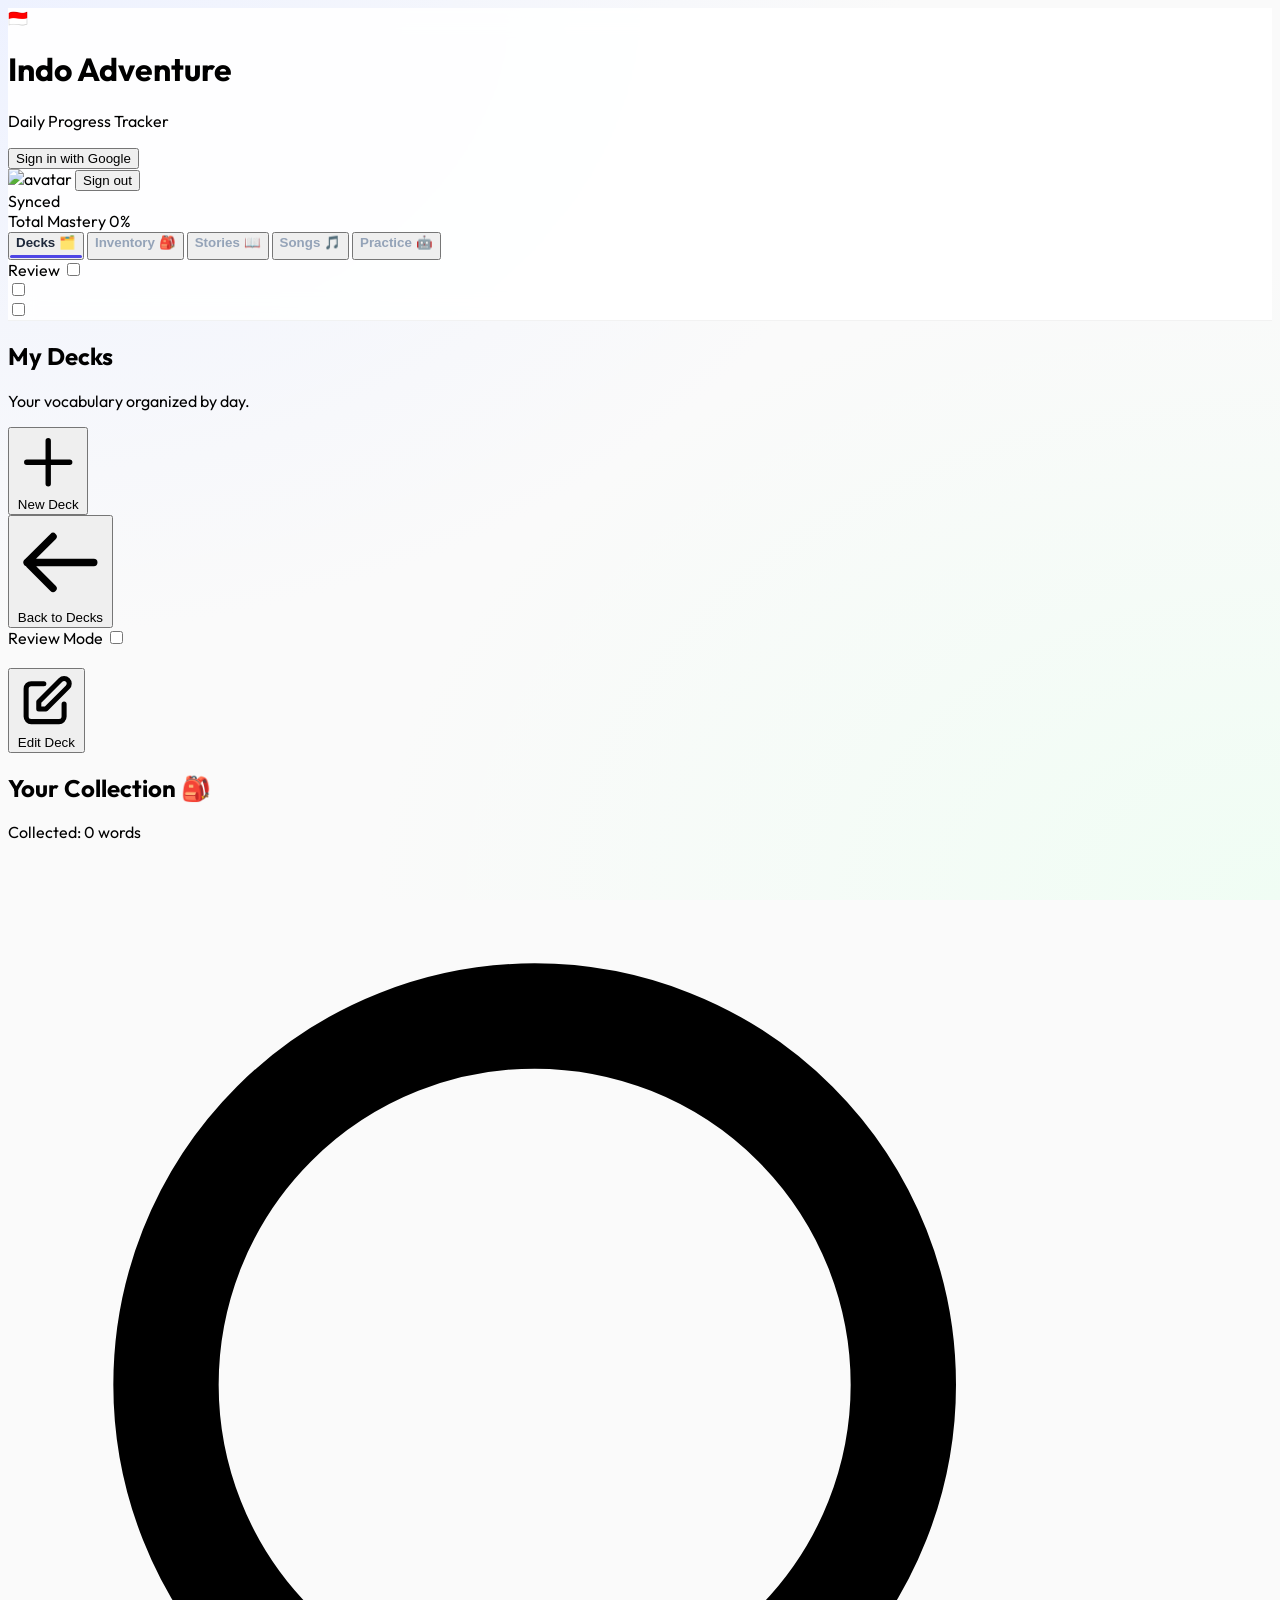
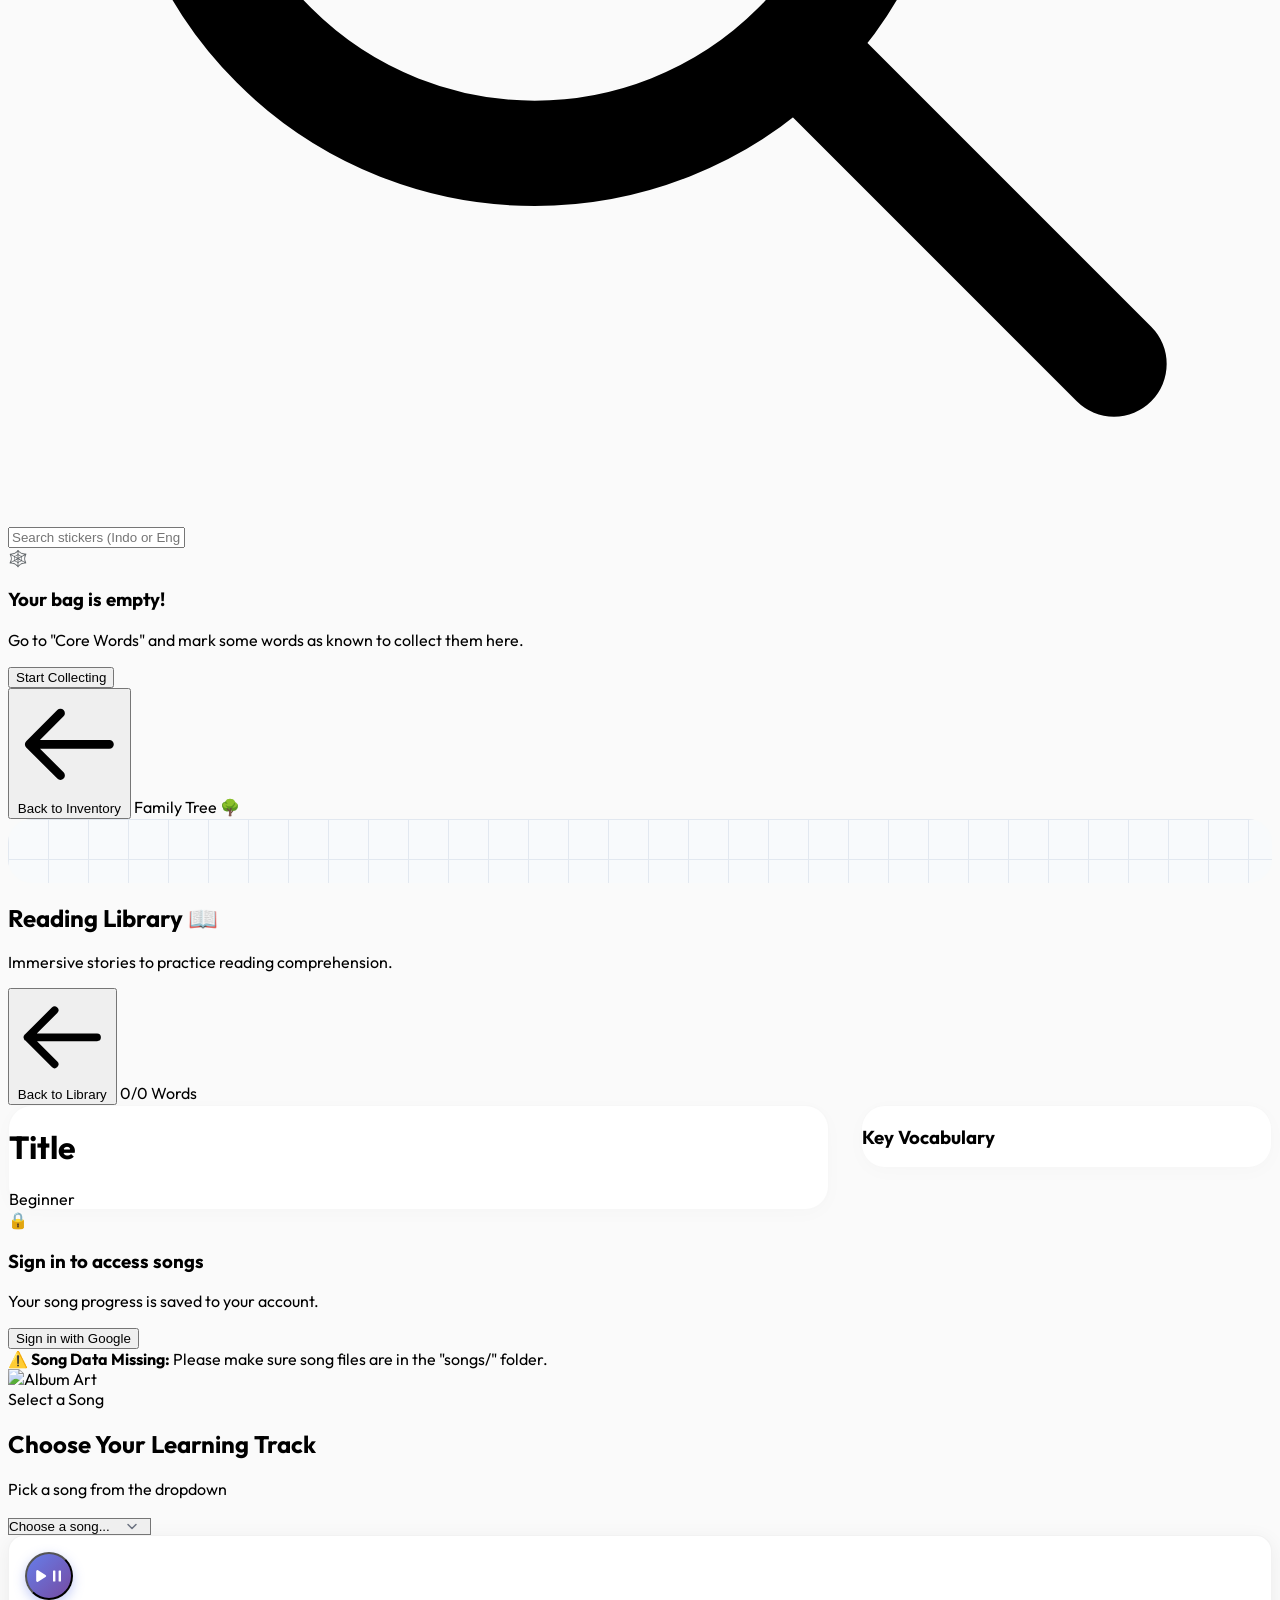
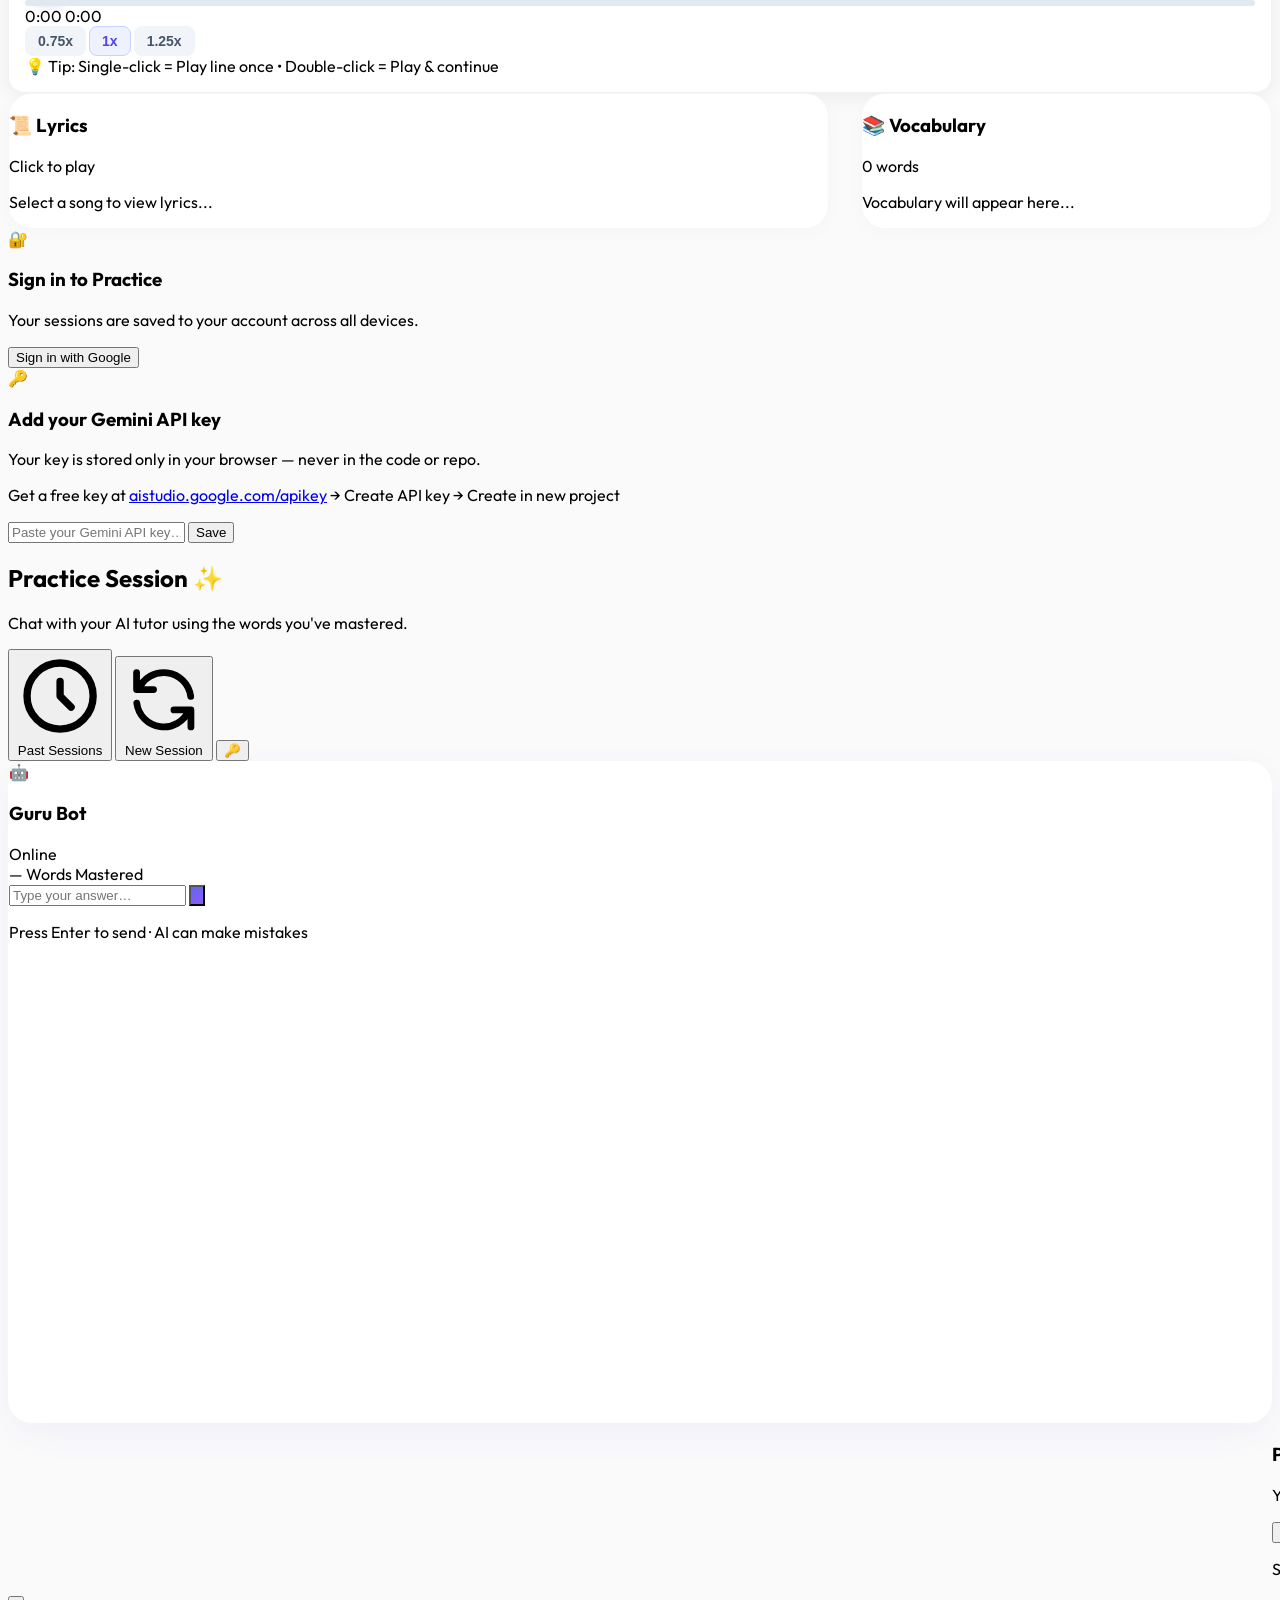
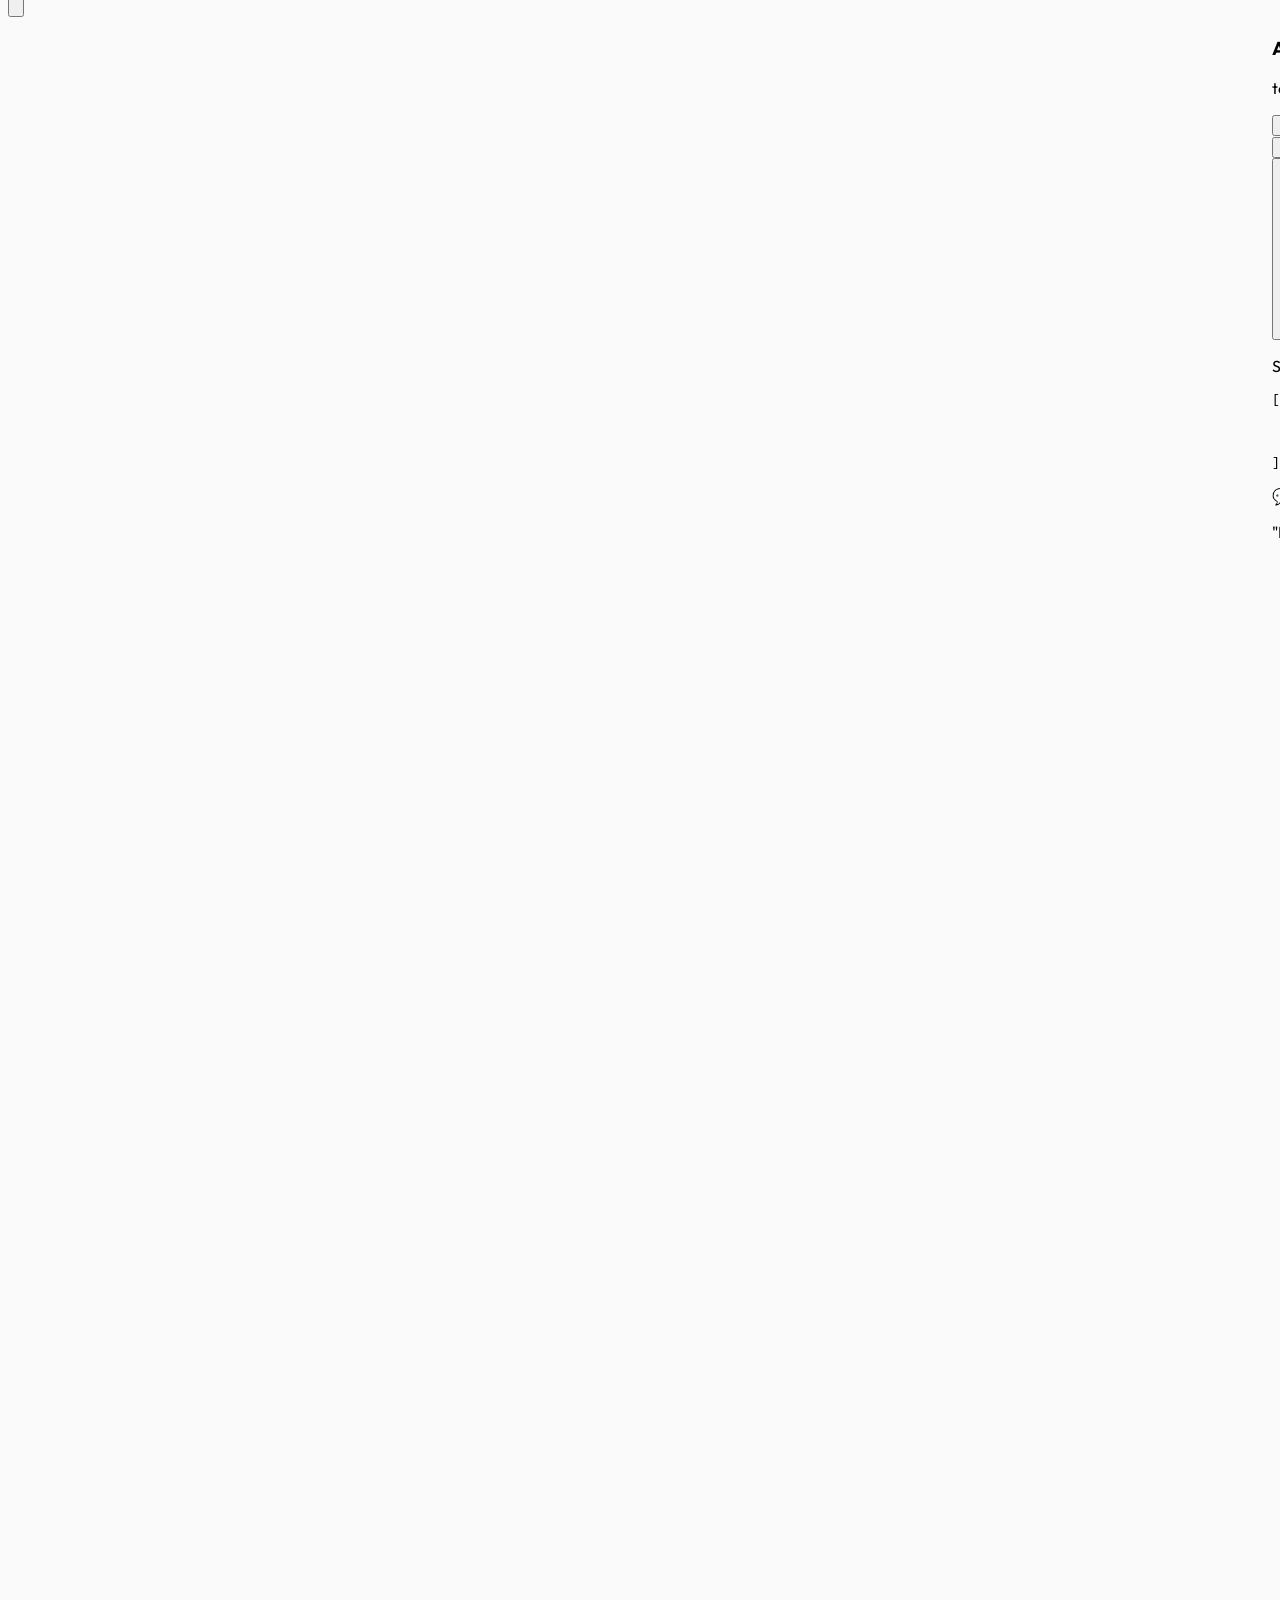
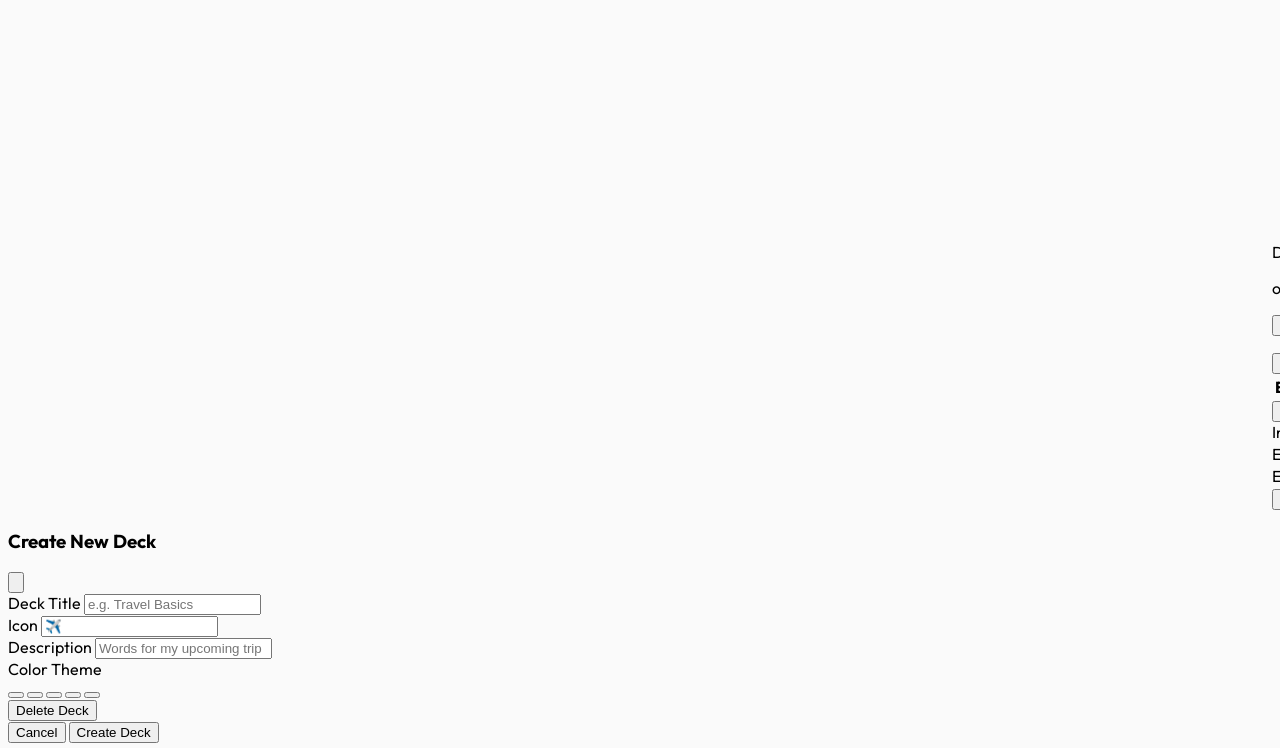
==== index.html @ 18339f6d "Add delete/reset functionality for core vocab, decks, and stories - Core vocab words can now be remo" ====
<!DOCTYPE html>
<html lang="en">
<head>
    <meta charset="UTF-8">
    <meta name="viewport" content="width=device-width, initial-scale=1.0">
    <meta name="theme-color" content="#ffffff">
    <meta name="mobile-web-app-capable" content="yes">
    <meta name="apple-mobile-web-app-capable" content="yes">
    <meta name="apple-mobile-web-app-status-bar-style" content="default">
    <meta name="apple-mobile-web-app-title" content="Indo Adventure">
    <link rel="manifest" href="site.webmanifest">
    <title>Indo Adventure 🇮🇩</title>
    <script src="https://cdn.tailwindcss.com"></script>
    <link href="https://fonts.googleapis.com/css2?family=Outfit:wght@300;400;500;600;700&display=swap" rel="stylesheet">
    
    <!-- 🔥 FIREBASE -->
    <script src="https://www.gstatic.com/firebasejs/10.12.0/firebase-app-compat.js"></script>
    <script src="https://www.gstatic.com/firebasejs/10.12.0/firebase-auth-compat.js"></script>
    <script src="https://www.gstatic.com/firebasejs/10.12.0/firebase-firestore-compat.js"></script>

    <style>
        body {
            font-family: 'Outfit', sans-serif;
            background-color: #fafafa;
            /* Default background - gets overridden by story themes */
            background-image: 
                radial-gradient(at 0% 0%, rgba(238, 242, 255, 1) 0px, transparent 50%),
                radial-gradient(at 100% 100%, rgba(240, 253, 244, 1) 0px, transparent 50%);
            background-attachment: fixed;
            -webkit-tap-highlight-color: transparent;
            transition: background 0.5s ease;
        }
        
        /* Smooth transitions */
        * { transition: all 0.2s cubic-bezier(0.4, 0, 0.2, 1); }

        .glass-header {
            background: rgba(255, 255, 255, 0.9);
            backdrop-filter: blur(12px);
            border-bottom: 1px solid rgba(0,0,0,0.05);
        }

        /* --- CARD STYLES --- */
        .day-card, .vocab-panel, .inventory-panel, .library-card, .tree-card {
            background: white;
            border-radius: 24px;
            box-shadow: 0 4px 20px rgba(0,0,0,0.02);
            border: 1px solid rgba(0,0,0,0.03);
        }
        .day-card:hover, .library-card:hover {
            transform: translateY(-4px);
            box-shadow: 0 12px 30px rgba(0,0,0,0.04);
        }

        .word-item {
            border: 1px solid transparent;
        }
        .word-item:hover {
            background-color: #f8fafc;
            transform: scale(1.01);
        }
        .word-item.checked {
            background-color: #f0fdf4;
            border-color: #dcfce7;
            opacity: 0.8;
        }

        /* Checkbox Animation */
        .check-circle {
            transition: all 0.3s cubic-bezier(0.34, 1.56, 0.64, 1);
        }
        .word-item.checked .check-circle {
            background-color: #10b981;
            border-color: #10b981;
            transform: scale(1.1);
        }
        .word-item.checked .emoji-icon {
            filter: grayscale(0.5);
            transform: scale(0.9);
        }

        /* --- WEEK ACCORDION STYLES --- */
        .week-container {
            margin-bottom: 2rem;
            border-radius: 24px;
            background: rgba(255, 255, 255, 0.5);
            border: 1px solid rgba(0,0,0,0.05);
            overflow: hidden;
        }
        
        .week-header {
            cursor: pointer;
            user-select: none;
        }
        .week-header:hover {
            background: rgba(255,255,255,0.8);
        }

        .week-content {
            max-height: 0;
            opacity: 0;
            overflow: hidden;
            transition: all 0.5s cubic-bezier(0.4, 0, 0.2, 1);
        }
        
        .week-container.active .week-content {
            max-height: 5000px; /* Large enough to fit content */
            opacity: 1;
            padding-bottom: 1.5rem;
        }
        
        .week-chevron {
            transition: transform 0.3s ease;
        }
        .week-container.active .week-chevron {
            transform: rotate(180deg);
        }
        
        /* --- INVENTORY STYLES --- */
        .sticker-card {
            cursor: pointer;
            position: relative;
            overflow: hidden;
        }
        .sticker-card:hover {
            transform: translateY(-2px) scale(1.02);
            box-shadow: 0 10px 20px rgba(79, 70, 229, 0.1);
            border-color: #c7d2fe;
        }
        
        .sticker-content {
            transition: transform 0.4s cubic-bezier(0.4, 0, 0.2, 1);
        }
        .sticker-hidden {
            position: absolute;
            inset: 0;
            display: flex;
            align-items: center;
            justify-content: center;
            background: #eef2ff;
            color: #4f46e5;
            font-weight: 700;
            opacity: 0;
            transform: translateY(100%);
            transition: all 0.3s ease;
        }
        .sticker-card:hover .sticker-hidden {
            opacity: 1;
            transform: translateY(0);
        }
        .sticker-card:hover .sticker-visible {
            opacity: 0.2;
            filter: blur(2px);
        }
        
        .source-badge {
            position: absolute;
            top: 6px;
            right: 6px;
            font-size: 0.65rem;
            background: #f1f5f9;
            color: #64748b;
            padding: 2px 6px;
            border-radius: 99px;
            font-weight: 600;
            opacity: 0.7;
        }


        /* --- SONG & STORY STYLES --- */
        .lyric-line, .story-paragraph {
            line-height: 2.2;
            margin-bottom: 1.5rem;
        }
        .lyric-word {
            display: inline-block;
            padding: 0 4px;
            margin: 0 1px;
            border-radius: 4px;
            cursor: pointer;
            transition: all 0.2s ease;
        }
        .lyric-word.vocab {
            color: #4f46e5;
            border-bottom: 2px dotted #a5b4fc;
            font-weight: 500;
        }
        /* Story Vocab specific - base style, overridden by themes */
        .vocab-word {
            cursor: pointer;
            font-weight: 600;
            padding: 2px 4px;
            border-radius: 4px;
            transition: all 0.2s;
        }
        
        /* Modal / Popover Styles */
        .word-modal {
            position: fixed;
            bottom: 24px;
            left: 50%;
            transform: translateX(-50%) translateY(120%);
            width: 90%;
            max-width: 400px;
            background: white;
            border-radius: 20px;
            box-shadow: 0 20px 40px -5px rgba(0,0,0,0.2);
            z-index: 100;
            padding: 24px;
            border: 1px solid rgba(0,0,0,0.05);
            opacity: 0;
            pointer-events: none;
        }
        .word-modal.active {
            transform: translateX(-50%) translateY(0);
            opacity: 1;
            pointer-events: all;
        }
        .overlay {
            position: fixed;
            inset: 0;
            background: rgba(0,0,0,0.2);
            backdrop-filter: blur(2px);
            z-index: 90;
            opacity: 0;
            pointer-events: none;
            transition: opacity 0.3s;
        }
        .overlay.active {
            opacity: 1;
            pointer-events: all;
        }

        /* Review Mode Blurring */
        .review-active .eng-text {
            filter: blur(8px);
            opacity: 0.4;
            user-select: none;
            background-color: #f1f5f9; /* Note: Might vary slightly on custom themes, but provides good contrast */
            color: transparent;
            border-radius: 4px;
            transition: all 0.3s;
        }
        /* Reveal on hover for Core/Songs (word-item) and Stories (story-item) */
        .review-active .word-item:hover .eng-text,
        .review-active .story-item:hover .eng-text {
            filter: blur(0);
            opacity: 1;
            background-color: transparent;
            color: inherit; /* Inherit allows story themes to dictate text color */
        }
        
        /* Tab Nav Styles */
        .nav-tab {
            position: relative;
            padding-bottom: 8px;
            color: #94a3b8;
            font-weight: 600;
            cursor: pointer;
        }
        .nav-tab.active {
            color: #1e293b;
        }
        .nav-tab.active::after {
            content: '';
            position: absolute;
            bottom: 0;
            left: 0;
            width: 100%;
            height: 3px;
            background: #4f46e5;
            border-radius: 10px;
        }

        @keyframes squish {
            0% { transform: scale(1); }
            40% { transform: scale(1.15, 0.85); }
            100% { transform: scale(1); }
        }
        .anim-squish {
            animation: squish 0.3s ease-in-out;
        }
        
        /* Dropdown Styling */
        select.song-selector {
            background-image: url("data:image/svg+xml,%3csvg xmlns='http://www.w3.org/2000/svg' fill='none' viewBox='0 0 20 20'%3e%3cpath stroke='%236b7280' stroke-linecap='round' stroke-linejoin='round' stroke-width='1.5' d='M6 8l4 4 4-4'/%3e%3c/svg%3e");
            background-position: right 0.5rem center;
            background-repeat: no-repeat;
            background-size: 1.5em 1.5em;
            padding-right: 2.5rem;
            -webkit-appearance: none;
            appearance: none;
        }
        
        /* Song Grid Layout */
        .song-grid, .story-layout {
            display: grid;
            grid-template-columns: 1fr;
            gap: 2rem;
        }
        @media (min-width: 1024px) {
            .song-grid, .story-layout {
                grid-template-columns: 2fr 1fr; /* Content takes 2/3, Vocab Panel takes 1/3 */
                align-items: start;
            }
        }
        
        /* Vocab Panel Sticky */
        @media (min-width: 1024px) {
            .sticky-panel {
                position: sticky;
                top: 7rem; /* Below header */
                max-height: calc(100vh - 8rem);
                overflow-y: auto;
            }
        }

        /* ── Practice Chat ── */
        .practice-chat-container {
            background: white;
            border-radius: 24px;
            box-shadow: 0 10px 40px -10px rgba(79, 70, 229, 0.1);
            border: 1px solid rgba(255,255,255,0.5);
            height: calc(100vh - 300px);
            min-height: 380px;
        }
        @media (min-width: 768px) {
            .practice-chat-container { height: calc(100vh - 240px); min-height: 480px; }
        }
        .chat-scroll::-webkit-scrollbar { width: 6px; }
        .chat-scroll::-webkit-scrollbar-track { background: transparent; }
        .chat-scroll::-webkit-scrollbar-thumb { background-color: #cbd5e1; border-radius: 20px; }
        .typing-dot { animation: typingBounce 1.4s infinite ease-in-out both; }
        .typing-dot:nth-child(1) { animation-delay: -0.32s; }
        .typing-dot:nth-child(2) { animation-delay: -0.16s; }
        @keyframes typingBounce {
            0%, 80%, 100% { transform: scale(0); opacity: 0.5; }
            40%            { transform: scale(1); opacity: 1;   }
        }
        .practice-send-btn {
            background: linear-gradient(135deg, #6366f1 0%, #8b5cf6 100%);
            transition: all 0.2s;
        }
        .practice-send-btn:hover  { transform: scale(1.05); box-shadow: 0 4px 12px rgba(99,102,241,0.35); }
        .practice-send-btn:active { transform: scale(0.95); }
        .sessions-panel {
            transition: transform 0.4s cubic-bezier(0.34, 1.56, 0.64, 1);
        }
        .sessions-panel.open   { transform: translateX(0); }
        .sessions-panel.closed { transform: translateX(100%); }

        /* Deck Card Hover */
        .deck-card {
            transition: all 0.3s cubic-bezier(0.4, 0, 0.2, 1);
        }
        .deck-card:hover {
            transform: translateY(-4px);
            box-shadow: 0 12px 30px -10px rgba(79, 70, 229, 0.2);
        }

        /* Add Word Side Panel */
        .side-panel {
            transition: transform 0.4s cubic-bezier(0.34, 1.56, 0.64, 1);
        }
        .side-panel.open  { transform: translateX(0); }
        .side-panel.closed { transform: translateX(100%); }

        /* Hide scrollbar utility */
        .no-scrollbar::-webkit-scrollbar { display: none; }
        .no-scrollbar { -ms-overflow-style: none; scrollbar-width: none; }

        /* Drag-over state for mnemonic drop zone */
        .drag-over {
            border-color: #6366f1 !important;
            background-color: #eef2ff !important;
        }

        /* Status Pill */
        .status-pill {
            font-size: 0.75rem;
            padding: 0.25rem 0.75rem;
            border-radius: 9999px;
            font-weight: 600;
            display: flex;
            align-items: center;
            gap: 0.35rem;
        }
        .status-pill.unsaved { background-color: #fef3c7; color: #d97706; }
        .status-pill.saved { background-color: #dcfce7; color: #15803d; }
        .status-pill.auto-detected { background-color: #dbeafe; color: #1e40af; }
        
        /* Audio Controls Styles */
        .audio-controls {
            background: white;
            border-radius: 16px;
            padding: 1rem;
            box-shadow: 0 4px 20px rgba(0,0,0,0.06);
            border: 1px solid rgba(0,0,0,0.05);
        }
        
        .play-button {
            width: 48px;
            height: 48px;
            border-radius: 50%;
            display: flex;
            align-items: center;
            justify-content: center;
            background: linear-gradient(135deg, #667eea 0%, #764ba2 100%);
            color: white;
            cursor: pointer;
            transition: all 0.3s ease;
            box-shadow: 0 4px 12px rgba(102, 126, 234, 0.4);
        }
        
        .play-button:hover {
            transform: scale(1.05);
            box-shadow: 0 6px 20px rgba(102, 126, 234, 0.5);
        }
        
        .play-button:active {
            transform: scale(0.95);
        }
        
        .progress-bar-container {
            height: 6px;
            background: #e2e8f0;
            border-radius: 3px;
            overflow: hidden;
            cursor: pointer;
            position: relative;
        }
        
        .progress-bar-fill {
            height: 100%;
            background: linear-gradient(90deg, #667eea 0%, #764ba2 100%);
            width: 0%;
            transition: width 0.1s linear;
        }
        
        .speed-button {
            padding: 0.375rem 0.75rem;
            border-radius: 8px;
            background: #f1f5f9;
            color: #475569;
            font-size: 0.875rem;
            font-weight: 600;
            cursor: pointer;
            transition: all 0.2s;
            border: 1px solid transparent;
        }
        
        .speed-button:hover {
            background: #e2e8f0;
        }
        
        .speed-button.active {
            background: #eef2ff;
            color: #4f46e5;
            border-color: #c7d2fe;
        }

        /* ======================== */
        /* 🌳 TREE VIEW STYLES 🌳 */
        /* ======================== */
        
        .tree-container {
            background: #f8fafc;
            border-radius: 24px;
            padding: 2rem;
            position: relative;
            background-image: 
                linear-gradient(#e2e8f0 1px, transparent 1px), 
                linear-gradient(90deg, #e2e8f0 1px, transparent 1px);
            background-size: 40px 40px;
        }
        
        .tree-grid {
            display: grid;
            grid-template-columns: repeat(2, 1fr);
            gap: 1.5rem;
            max-width: 800px;
            margin: 0 auto;
        }
        @media (min-width: 768px) {
            .tree-grid {
                grid-template-columns: repeat(3, 1fr);
            }
        }

        .tree-node {
            background: white;
            border: 2px solid #e2e8f0;
            border-radius: 16px;
            padding: 1rem;
            display: flex;
            flex-direction: column;
            gap: 0.25rem;
            transition: all 0.3s cubic-bezier(0.34, 1.56, 0.64, 1);
            position: relative;
            min-height: 100px;
        }

        /* Root Node (Center Top) */
        .tree-node.root {
            grid-column: 1 / -1;
            align-items: center;
            text-align: center;
            border-color: #818cf8;
            background: #eef2ff;
            box-shadow: 0 10px 30px -5px rgba(99, 102, 241, 0.2);
            margin-bottom: 2rem;
            border-width: 3px;
        }

        /* Active Branch (True) */
        .tree-node.active {
            border-color: #86efac;
            background: #f0fdf4;
            cursor: help;
        }
        .tree-node.active:hover {
            transform: scale(1.05) translateY(-5px);
            box-shadow: 0 10px 20px -5px rgba(0,0,0,0.1);
            border-color: #22c55e;
            z-index: 10;
        }

        /* Dead Branch (False) */
        .tree-node.dead {
            opacity: 0.6;
            background: #f1f5f9;
            border-color: #f1f5f9;
        }
        .tree-node.dead .node-affix {
            color: #94a3b8;
        }

        .node-affix {
            font-size: 0.75rem;
            font-weight: 800;
            text-transform: uppercase;
            letter-spacing: 0.05em;
            color: #6366f1;
            margin-bottom: 0.25rem;
        }
        
        .node-word {
            font-weight: 700;
            font-size: 1.125rem;
            color: #1e293b;
            line-height: 1.2;
        }
        
        .node-meaning {
            font-size: 0.75rem;
            color: #64748b;
            line-height: 1.3;
        }

        .tree-badge {
            position: absolute;
            bottom: 6px;
            right: 6px;
            background: #dcfce7;
            color: #15803d;
            font-size: 0.65rem;
            font-weight: 700;
            padding: 2px 8px;
            border-radius: 99px;
            display: flex;
            align-items: center;
            gap: 2px;
            border: 1px solid #bbf7d0;
        }
    </style>
</head>
<body class="min-h-screen text-slate-600 pb-20">

    <!-- Sticky Header -->
    <header class="glass-header sticky top-0 z-50 px-4 md:px-6 py-4 mb-6">
        <div class="max-w-6xl mx-auto">
            <div class="flex flex-col md:flex-row justify-between items-center gap-4 mb-4">
                
                <!-- Logo & Title -->
                <div class="flex items-center gap-3 w-full md:w-auto">
                    <span class="text-2xl bg-white p-2 rounded-xl shadow-sm border border-slate-100">🇮🇩</span>
                    <div>
                        <h1 class="text-xl font-bold text-slate-800 tracking-tight">Indo Adventure</h1>
                        <p class="text-xs text-slate-400 font-medium">Daily Progress Tracker</p>
                    </div>
                </div>

                <!-- Right Side: Sync & Progress -->
                <div class="flex items-center gap-6 w-full md:w-auto justify-between md:justify-end">
                    
                    <!-- Auth Control -->
                    <div class="flex items-center gap-2" id="auth-section">
                        <button id="btn-signin" onclick="signInWithGoogle()" class="text-xs font-bold bg-slate-800 text-white px-3 py-1.5 rounded-lg hover:bg-slate-700 transition-colors shadow-sm">
                            Sign in with Google
                        </button>
                        <div id="user-info" class="hidden flex items-center gap-2">
                            <img id="user-avatar" src="" alt="avatar" class="w-7 h-7 rounded-full border border-slate-200">
                            <span id="user-name" class="text-xs font-semibold text-slate-600 hidden sm:inline"></span>
                            <button onclick="signOutUser()" class="text-xs font-medium text-slate-400 hover:text-slate-600 transition-colors">Sign out</button>
                        </div>
                        <div id="sync-indicator" class="hidden text-xs font-medium text-emerald-600 flex items-center gap-1">
                            <span class="w-1.5 h-1.5 rounded-full bg-emerald-500 inline-block"></span> Synced
                        </div>
                    </div>

                    <!-- Progress Bar -->
                    <div class="w-32 md:w-40 hidden sm:block">
                        <div class="flex justify-between text-xs font-semibold mb-2 px-1">
                            <span class="text-slate-400" id="progress-label">Total Mastery</span>
                            <span id="progress-text" class="text-slate-800">0%</span>
                        </div>
                        <div class="h-2 w-full bg-slate-100 rounded-full overflow-hidden">
                            <div id="progress-bar" class="h-full bg-slate-800 rounded-full w-0 transition-all duration-700"></div>
                        </div>
                    </div>
                </div>
            </div>

            <!-- Navigation Tabs + Review Toggles -->
            <div class="flex justify-between items-center border-b border-slate-100">
                <div class="flex gap-4 md:gap-8 overflow-x-auto pb-1">
                    <button onclick="switchTab('core')" id="tab-core" class="nav-tab active whitespace-nowrap">Decks 🗂️</button>
                    <button onclick="switchTab('inventory')" id="tab-inventory" class="nav-tab whitespace-nowrap">Inventory 🎒</button>
                    <button onclick="switchTab('read')" id="tab-read" class="nav-tab whitespace-nowrap">Stories 📖</button>
                    <button onclick="switchTab('songs')" id="tab-songs" class="nav-tab whitespace-nowrap">Songs 🎵</button>
                    <button onclick="switchTab('practice')" id="tab-practice" class="nav-tab whitespace-nowrap">Practice 🤖</button>
                </div>

                <!-- Review Controls -->
                <div class="flex items-center gap-2 pb-2 pl-4">
                    <span class="text-xs font-bold text-slate-500 uppercase tracking-wider hidden sm:inline">Review</span>
                    
                    <!-- Core Review Toggle -->
                    <label id="core-toggle-wrapper" class="relative inline-block w-10 h-5 align-middle select-none cursor-pointer">
                        <input type="checkbox" id="review-toggle" class="sr-only peer" />
                        <div class="absolute inset-0 bg-slate-200 rounded-full transition-colors duration-300 peer-checked:bg-indigo-500"></div>
                        <div class="absolute top-0.5 left-0.5 w-4 h-4 bg-white rounded-full transition-transform duration-300 peer-checked:translate-x-5"></div>
                    </label>

                    <!-- Song Review Toggle (Hidden initially) -->
                    <label id="song-toggle-wrapper" class="relative inline-block w-10 h-5 align-middle select-none cursor-pointer hidden">
                        <input type="checkbox" id="song-review-toggle" class="sr-only peer" />
                        <div class="absolute inset-0 bg-slate-200 rounded-full transition-colors duration-300 peer-checked:bg-indigo-500"></div>
                        <div class="absolute top-0.5 left-0.5 w-4 h-4 bg-white rounded-full transition-transform duration-300 peer-checked:translate-x-5"></div>
                    </label>

                    <!-- Story Review Toggle (Hidden initially) -->
                    <label id="story-toggle-wrapper" class="relative inline-block w-10 h-5 align-middle select-none cursor-pointer hidden">
                        <input type="checkbox" id="story-review-toggle" class="sr-only peer" />
                        <div class="absolute inset-0 bg-slate-200 rounded-full transition-colors duration-300 peer-checked:bg-indigo-500"></div>
                        <div class="absolute top-0.5 left-0.5 w-4 h-4 bg-white rounded-full transition-transform duration-300 peer-checked:translate-x-5"></div>
                    </label>
                </div>
            </div>
        </div>
    </header>

    <!-- Main Content Area -->
    <main class="max-w-6xl mx-auto px-4 md:px-6 relative">
        
        <!-- ================= VIEW: CORE / DECKS ================= -->
        <div id="view-core">

            <!-- ── Decks Overview (Grid) ── -->
            <div id="view-decks-overview">
                <div class="flex flex-col sm:flex-row items-start sm:items-center justify-between mb-8 gap-4">
                    <div>
                        <h2 class="text-2xl md:text-3xl font-bold text-slate-800">My Decks</h2>
                        <p class="text-slate-500 text-sm mt-1">Your vocabulary organized by day.</p>
                    </div>
                    <button onclick="openDeckModal('create')" class="hidden md:flex bg-indigo-600 hover:bg-indigo-700 text-white font-bold px-4 py-2 rounded-xl text-sm items-center gap-2 transition-colors shadow-md shadow-indigo-200">
                        <svg class="w-4 h-4" fill="none" stroke="currentColor" viewBox="0 0 24 24"><path stroke-linecap="round" stroke-linejoin="round" stroke-width="2" d="M12 4v16m8-8H4"></path></svg>
                        New Deck
                    </button>
                </div>
                <div id="decks-grid" class="grid grid-cols-1 sm:grid-cols-2 lg:grid-cols-3 xl:grid-cols-4 gap-4 md:gap-6">
                    <!-- JS populated -->
                </div>
            </div>

            <!-- ── Deck Detail (Inner View) ── -->
            <div id="view-deck-detail" class="hidden">
                <!-- Back + Review Toggle -->
                <div class="flex items-center justify-between mb-6">
                    <button onclick="closeDeckDetail()" class="flex items-center gap-2 text-slate-500 hover:text-indigo-600 font-semibold transition-colors px-2 py-1 -ml-2 rounded-lg hover:bg-slate-100">
                        <svg class="w-5 h-5" fill="none" stroke="currentColor" viewBox="0 0 24 24"><path stroke-linecap="round" stroke-linejoin="round" stroke-width="2" d="M10 19l-7-7m0 0l7-7m-7 7h18"></path></svg>
                        Back to Decks
                    </button>
                    <div class="flex items-center gap-2">
                        <span class="text-xs font-bold text-slate-500 uppercase tracking-wider hidden sm:inline">Review Mode</span>
                        <label class="relative inline-block w-10 h-5 align-middle select-none cursor-pointer">
                            <input type="checkbox" id="deck-review-toggle" class="sr-only peer" onchange="toggleDeckReviewMode(this)" />
                            <div class="absolute inset-0 bg-slate-200 rounded-full transition-colors duration-300 peer-checked:bg-indigo-500"></div>
                            <div class="absolute top-0.5 left-0.5 w-4 h-4 bg-white rounded-full transition-transform duration-300 peer-checked:translate-x-5"></div>
                        </label>
                    </div>
                </div>

                <!-- Deck Hero Card -->
                <div class="bg-white rounded-[2rem] p-6 md:p-8 mb-8 border border-slate-100 flex flex-col sm:flex-row items-center sm:items-start gap-6 shadow-[0_8px_30px_rgb(0,0,0,0.04)]">
                    <div id="detail-deck-icon" class="w-24 h-24 rounded-3xl bg-indigo-50 border border-indigo-100 flex items-center justify-center text-5xl shadow-inner flex-shrink-0"></div>
                    <div class="flex-1 text-center sm:text-left">
                        <h2 id="detail-deck-title" class="text-3xl font-bold text-slate-800 mb-2"></h2>
                        <p id="detail-deck-desc" class="text-slate-500 mb-5"></p>
                        <div class="flex flex-wrap items-center justify-center sm:justify-start gap-3">
                            <span id="detail-deck-progress" class="text-sm font-bold text-indigo-700 bg-indigo-50 border border-indigo-100 px-4 py-1.5 rounded-full"></span>
                            <button onclick="openDeckModal('edit')" class="text-sm font-bold text-slate-600 bg-slate-50 border border-slate-200 hover:bg-slate-100 px-4 py-1.5 rounded-full transition-colors flex items-center gap-1.5">
                                <svg class="w-4 h-4" fill="none" stroke="currentColor" viewBox="0 0 24 24"><path stroke-linecap="round" stroke-linejoin="round" stroke-width="2" d="M11 5H6a2 2 0 00-2 2v11a2 2 0 002 2h11a2 2 0 002-2v-5m-1.414-9.414a2 2 0 112.828 2.828L11.828 15H9v-2.828l8.586-8.586z"></path></svg>
                                Edit Deck
                            </button>
                        </div>
                    </div>
                </div>

                <!-- Word List Grid -->
                <div>
                    <h3 id="detail-word-count" class="text-xl font-bold text-slate-800 mb-4 px-2"></h3>
                    <div id="deck-word-list" class="grid grid-cols-1 md:grid-cols-2 lg:grid-cols-3 xl:grid-cols-4 gap-3 bg-white p-4 md:p-6 rounded-3xl border border-slate-100 shadow-sm">
                        <!-- JS populated -->
                    </div>
                </div>
            </div>

        </div>
        
        <!-- ================= VIEW: INVENTORY ================= -->
        <div id="view-inventory" class="hidden">
            <!-- Search & Stats Header -->
            <div class="mb-8">
                <div class="flex flex-col md:flex-row gap-4 items-center justify-between mb-6">
                    <div>
                        <h2 class="text-3xl font-bold text-slate-800 mb-1">Your Collection 🎒</h2>
                        <p class="text-slate-500">Collected: <span id="inventory-count" class="font-bold text-indigo-600">0 words</span></p>
                    </div>
                    
                    <!-- Search Bar -->
                    <div class="relative w-full md:w-96">
                        <div class="absolute inset-y-0 left-0 pl-3 flex items-center pointer-events-none">
                            <svg class="h-5 w-5 text-slate-400" fill="none" stroke="currentColor" viewBox="0 0 24 24">
                                <path stroke-linecap="round" stroke-linejoin="round" stroke-width="2" d="M21 21l-6-6m2-5a7 7 0 11-14 0 7 7 0 0114 0z"/>
                            </svg>
                        </div>
                        <input type="text" id="inventory-search" placeholder="Search stickers (Indo or English)..." 
                               oninput="renderInventory()"
                               class="block w-full pl-10 pr-3 py-3 border border-slate-200 rounded-xl leading-5 bg-white placeholder-slate-400 focus:outline-none focus:border-indigo-500 focus:ring-1 focus:ring-indigo-500 sm:text-sm shadow-sm transition-all hover:border-slate-300">
                    </div>
                </div>

                <!-- Empty State (Hidden by default) -->
                <div id="inventory-empty" class="hidden text-center py-16 bg-slate-50 rounded-3xl border-2 border-dashed border-slate-200">
                    <div class="text-4xl mb-4">🕸️</div>
                    <h3 class="text-lg font-bold text-slate-700 mb-2">Your bag is empty!</h3>
                    <p class="text-slate-500 mb-6 max-w-sm mx-auto">Go to "Core Words" and mark some words as known to collect them here.</p>
                    <button onclick="switchTab('core')" class="bg-indigo-600 text-white px-6 py-2 rounded-lg font-medium hover:bg-indigo-700 transition-colors shadow-lg shadow-indigo-200">Start Collecting</button>
                </div>
                
                <!-- Inventory Grid -->
                <div id="inventory-grid" class="grid grid-cols-2 md:grid-cols-4 lg:grid-cols-5 xl:grid-cols-6 gap-4">
                    <!-- Stickers populated by JS -->
                </div>
            </div>
        </div>

        <!-- ================= VIEW: TREE MAP (NEW) ================= -->
        <div id="view-tree" class="hidden">
            <div class="max-w-4xl mx-auto">
                <div class="flex items-center justify-between mb-6">
                    <button onclick="switchTab('inventory')" class="text-sm font-bold text-slate-400 hover:text-slate-600 flex items-center gap-2">
                        <svg class="w-4 h-4" fill="none" stroke="currentColor" viewBox="0 0 24 24"><path stroke-linecap="round" stroke-linejoin="round" stroke-width="2" d="M10 19l-7-7m0 0l7-7m-7 7h18"/></svg>
                        Back to Inventory
                    </button>
                    <span class="bg-emerald-50 text-emerald-700 px-3 py-1 rounded-full text-xs font-bold uppercase tracking-wide">Family Tree 🌳</span>
                </div>

                <!-- Tree Card -->
                <div class="tree-container">
                    <div id="tree-canvas" class="tree-grid">
                        <!-- Populated by JS -->
                    </div>
                </div>

            </div>
        </div>

        <!-- ================= VIEW: STORIES (READING) ================= -->
        <div id="view-read" class="hidden">
            
            <!-- 📚 Library Grid (Selection Screen) -->
            <div id="library-view">
                <div class="mb-8 flex flex-col md:flex-row md:items-end justify-between gap-4">
                    <div>
                        <h2 class="text-3xl font-bold text-slate-800 mb-2">Reading Library 📖</h2>
                        <p class="text-slate-500">Immersive stories to practice reading comprehension.</p>
                    </div>
                    
                </div>
                
                <div id="library-grid" class="grid grid-cols-1 md:grid-cols-2 lg:grid-cols-3 gap-6">
                    <!-- Library cards populated by JS -->
                </div>
            </div>
            
            <!-- 📖 Immersive Reader (Hidden initially) -->
            <div id="reader-view" class="hidden">
                <!-- Back Button & Progress -->
                <div class="flex items-center justify-between mb-6">
                    <button onclick="closeStory()" class="flex items-center gap-2 text-slate-500 hover:text-slate-800 transition-colors">
                        <svg class="w-5 h-5" fill="none" stroke="currentColor" viewBox="0 0 24 24"><path stroke-linecap="round" stroke-linejoin="round" stroke-width="2" d="M10 19l-7-7m0 0l7-7m-7 7h18"/></svg>
                        <span class="font-bold">Back to Library</span>
                    </button>
                    <span id="story-progress-text" class="text-sm font-bold bg-white/50 px-3 py-1 rounded-full text-slate-600 backdrop-blur-sm">0/0 Words</span>
                </div>

                <!-- Story Layout -->
                <div class="story-layout">
                    <!-- Story Content (Left) -->
                    <div id="reader-card" class="library-card p-8 md:p-12 min-h-[500px] transition-colors duration-500">
                        <div class="max-w-prose mx-auto">
                            <h1 id="reader-title" class="text-3xl md:text-4xl font-bold mb-2">Title</h1>
                            <div class="flex gap-2 mb-8">
                                <span id="reader-difficulty" class="px-2 py-1 bg-slate-100 text-slate-500 text-xs font-bold uppercase tracking-wider rounded">Beginner</span>
                                <!-- Category Tag will be injected here -->
                                <span id="reader-category" class="hidden"></span>
                            </div>
                            
                            <div id="reader-content" class="text-lg leading-relaxed space-y-6">
                                <!-- Paragraphs injected here -->
                            </div>
                        </div>
                    </div>

                    <!-- Story Vocab (Right - Sticky) -->
                    <div id="story-vocab-panel" class="library-card p-6 sticky-panel transition-colors duration-500">
                        <div class="flex items-center justify-between mb-4 pb-4 border-b border-slate-100/20">
                            <h3 id="story-vocab-title" class="font-bold text-lg">Key Vocabulary</h3>
                        </div>
                        <div id="story-vocab-list" class="space-y-2">
                            <!-- Vocab items injected here -->
                        </div>
                    </div>
                </div>
            </div>
        </div>

        <!-- ================= VIEW: SONGS ================= -->
        <div id="view-songs" class="hidden">

            <!-- Sign-in Gate -->
            <div id="song-signin-gate" class="hidden flex flex-col items-center justify-center py-24 gap-4 text-center">
                <div class="text-5xl mb-2">🔒</div>
                <h3 class="text-xl font-bold text-slate-700">Sign in to access songs</h3>
                <p class="text-sm text-slate-400 max-w-xs">Your song progress is saved to your account.</p>
                <button onclick="signInWithGoogle()" class="mt-2 bg-indigo-600 hover:bg-indigo-700 text-white font-semibold px-6 py-2.5 rounded-xl text-sm transition-colors shadow-md shadow-indigo-200">Sign in with Google</button>
            </div>

            <!-- Song Content (hidden when not signed in) -->
            <div id="song-main-content" class="hidden">

            <!-- Error State -->
            <div id="song-error" class="hidden bg-red-50 border border-red-200 text-red-700 px-6 py-4 rounded-2xl mb-6">
                <strong>⚠️ Song Data Missing:</strong> Please make sure song files are in the "songs/" folder.
            </div>


            <!-- Song Header -->
            <div class="mb-8 flex flex-col lg:flex-row items-end justify-between gap-8">
                
                <!-- Left: Image + Info -->
                <div class="flex-1 flex flex-col md:flex-row items-center md:items-start gap-6 w-full">
                    
                    <!-- Cover Image -->
                    <div class="w-32 h-32 flex-shrink-0 rounded-2xl overflow-hidden shadow-lg border border-slate-100 bg-slate-100 group">
                         <img id="song-image" src="" alt="Album Art" class="w-full h-full object-cover transition-transform duration-700 group-hover:scale-110">
                    </div>

                    <!-- Song Info -->
                    <div class="flex-1 w-full text-center md:text-left">
                        <div id="now-playing-badge" class="inline-block bg-slate-100 text-slate-400 px-4 py-1.5 rounded-full text-sm font-bold mb-3">Select a Song</div>
                        <h2 id="song-title" class="text-3xl font-bold text-slate-800 mb-1">Choose Your Learning Track</h2>
                        <p id="song-artist" class="text-lg text-slate-500 mb-5">Pick a song from the dropdown</p>
                        
                        <div class="relative inline-block w-full md:w-80">
                            <select id="song-select" onchange="changeSong(this.value)" class="song-selector block w-full bg-white border border-slate-200 hover:border-indigo-300 px-4 py-3 pr-8 rounded-xl leading-tight focus:outline-none focus:bg-white focus:border-indigo-500 transition-colors shadow-sm font-medium text-slate-700 cursor-pointer">
                                <option value="">Choose a song...</option>
                                <!-- Options populated by JS -->
                            </select>
                        </div>
                    </div>
                </div>
            </div>

            <!-- Audio Player Controls -->
            <div id="audio-controls" class="audio-controls mb-6 hidden">
                <div class="flex items-center gap-4">
                    <!-- Play/Pause Button -->
                    <button id="play-pause-btn" onclick="togglePlayPause()" class="play-button">
                        <svg id="play-icon" class="w-5 h-5" fill="currentColor" viewBox="0 0 20 20">
                            <path d="M6.3 2.841A1.5 1.5 0 004 4.11V15.89a1.5 1.5 0 002.3 1.269l9.344-5.89a1.5 1.5 0 000-2.538L6.3 2.84z"/>
                        </svg>
                        <svg id="pause-icon" class="w-5 h-5 hidden" fill="currentColor" viewBox="0 0 20 20">
                            <path d="M5.75 3a.75.75 0 00-.75.75v12.5c0 .414.336.75.75.75h1.5a.75.75 0 00.75-.75V3.75A.75.75 0 007.25 3h-1.5zM12.75 3a.75.75 0 00-.75.75v12.5c0 .414.336.75.75.75h1.5a.75.75 0 00.75-.75V3.75a.75.75 0 00-.75-.75h-1.5z"/>
                        </svg>
                    </button>
                    
                    <!-- Progress Bar -->
                    <div class="flex-1">
                        <div class="progress-bar-container" onclick="seekAudio(event)">
                            <div id="progress-bar-fill" class="progress-bar-fill"></div>
                        </div>
                        <div class="flex justify-between text-xs text-slate-500 mt-1">
                            <span id="current-time">0:00</span>
                            <span id="total-time">0:00</span>
                        </div>
                    </div>
                    
                    <!-- Speed Controls -->
                    <div class="flex gap-2">
                        <button onclick="setPlaybackSpeed(0.75)" class="speed-button" data-speed="0.75">0.75x</button>
                        <button onclick="setPlaybackSpeed(1.0)" class="speed-button active" data-speed="1.0">1x</button>
                        <button onclick="setPlaybackSpeed(1.25)" class="speed-button" data-speed="1.25">1.25x</button>
                    </div>
                </div>
                
                <!-- Playback Mode Hint -->
                <div class="mt-3 text-xs text-slate-400 text-center">
                    <span class="font-semibold">💡 Tip:</span> Single-click = Play line once • Double-click = Play & continue
                </div>
            </div>

            <!-- Song Content: Lyrics + Vocab Panel -->
            <div id="song-content" class="song-grid hidden">
                
                <!-- Left: Lyrics Panel -->
                <div class="vocab-panel p-8">
                    <div class="flex items-center justify-between mb-6 pb-4 border-b border-slate-100">
                        <h3 class="text-xl font-bold text-slate-800">📜 Lyrics</h3>
                        <span class="text-xs font-semibold text-slate-400 tracking-wider uppercase">Click to play</span>
                    </div>
                    <div id="lyrics-container" class="space-y-2 text-base leading-relaxed">
                        <p class="text-slate-400 text-center py-12">Select a song to view lyrics...</p>
                    </div>
                </div>

                <!-- Right: Vocabulary List (Sticky on Desktop) -->
                <div class="vocab-panel p-8 sticky-panel">
                    <div class="flex items-center justify-between mb-6 pb-4 border-b border-slate-100">
                        <h3 class="text-xl font-bold text-slate-800">📚 Vocabulary</h3>
                        <span id="vocab-count" class="text-xs font-semibold text-indigo-600 bg-indigo-50 px-3 py-1 rounded-full">0 words</span>
                    </div>
                    <div id="song-vocab-list" class="space-y-2">
                        <p class="text-slate-400 text-center py-12">Vocabulary will appear here...</p>
                    </div>
                </div>

            </div>
            </div> <!-- end song-main-content -->
        </div>
    </main>

    <!-- Modal for Word Details -->
    <div id="word-modal-overlay" class="overlay" onclick="closeModal()"></div>
    <div id="word-modal" class="word-modal">
        <div class="text-center mb-4">
            <div class="text-2xl font-bold text-slate-800 mb-1" id="modal-indo">Word</div>
            <div class="text-lg text-slate-500 hidden" id="modal-eng">Translation</div>
            <!-- Cultural Note Container -->
            <div id="modal-note" class="hidden"></div>
            
            <!-- Mnemonic Image Section -->
            <div class="mt-4">
                <div id="mnemonic-image-container" class="mb-2">
                    <!-- Image displayed here by JS -->
                </div>
                <input type="file" id="mnemonic-file-input" accept="image/*" class="hidden" onchange="handleMnemonicFile(this.files[0])">
                <div id="mnemonic-drop-zone"
                     onclick="document.getElementById('mnemonic-file-input').click()"
                     ondragover="event.preventDefault(); this.classList.add('drag-over')"
                     ondragleave="this.classList.remove('drag-over')"
                     ondrop="event.preventDefault(); this.classList.remove('drag-over'); handleMnemonicFile(event.dataTransfer.files[0])"
                     class="cursor-pointer rounded-xl border-2 border-dashed border-slate-200 bg-slate-50 hover:border-indigo-300 hover:bg-indigo-50 p-5 text-center transition-colors">
                    <div class="text-2xl mb-1">🖼️</div>
                    <div id="mnemonic-drop-label" class="text-sm font-semibold text-slate-500">Drop image here</div>
                    <div class="text-xs text-slate-400 mt-0.5">or click to browse</div>
                </div>
                <button
                    id="mnemonic-remove-btn"
                    onclick="removeMnemonic()"
                    class="hidden mt-2 text-xs text-red-500 hover:text-red-700 font-medium"
                >
                    ✕ Remove Image
                </button>
            </div>
        </div>
        <button id="modal-action-btn" class="w-full py-3 rounded-xl font-bold text-white transition-transform active:scale-95 bg-indigo-500 hover:bg-indigo-600 shadow-lg shadow-indigo-200">
            Mark as Known
        </button>
        <button id="modal-delete-word-btn" class="hidden w-full mt-2 py-2.5 rounded-xl font-bold text-rose-500 border border-rose-200 hover:bg-rose-50 transition-colors text-sm">
            Delete Word
        </button>
    </div>

    <!-- ================= VIEW: PRACTICE ================= -->
    <div id="view-practice" class="hidden">

        <!-- Not signed in -->
        <div id="practice-no-auth" class="hidden text-center py-20">
            <div class="text-5xl mb-4">🔐</div>
            <h3 class="text-xl font-bold text-slate-700 mb-2">Sign in to Practice</h3>
            <p class="text-slate-500 mb-6">Your sessions are saved to your account across all devices.</p>
            <button onclick="signInWithGoogle()" class="bg-slate-800 text-white px-6 py-3 rounded-xl font-bold hover:bg-slate-700 transition-colors shadow-sm">Sign in with Google</button>
        </div>

        <!-- No API key yet -->
        <div id="practice-no-key" class="hidden max-w-md mx-auto text-center py-16">
            <div class="text-5xl mb-4">🔑</div>
            <h3 class="text-xl font-bold text-slate-700 mb-2">Add your Gemini API key</h3>
            <p class="text-slate-500 mb-2">Your key is stored only in your browser — never in the code or repo.</p>
            <p class="text-xs text-slate-400 mb-6">Get a free key at <a href="https://aistudio.google.com/apikey" target="_blank" class="text-indigo-500 underline">aistudio.google.com/apikey</a> → Create API key → Create in new project</p>
            <div class="flex gap-2">
                <input type="password" id="gemini-key-input" placeholder="Paste your Gemini API key…"
                       class="flex-1 px-4 py-3 border border-slate-200 rounded-xl text-sm focus:outline-none focus:ring-2 focus:ring-indigo-500 shadow-sm">
                <button onclick="saveGeminiKey()" class="px-5 py-3 bg-indigo-600 hover:bg-indigo-700 text-white rounded-xl font-bold text-sm transition-colors shadow-sm">Save</button>
            </div>
        </div>

        <!-- Main interface -->
        <div id="practice-interface" class="max-w-3xl mx-auto">

            <!-- Section Header -->
            <div class="flex flex-col sm:flex-row items-start sm:items-center justify-between mb-4 gap-3">
                <div>
                    <h2 class="text-xl md:text-3xl font-bold text-slate-800">Practice Session ✨</h2>
                    <p id="practice-word-summary" class="text-slate-500 text-xs md:text-sm mt-1">Chat with your AI tutor using the words you've mastered.</p>
                </div>
                <div class="flex items-center gap-2 w-full sm:w-auto justify-between sm:justify-end">
                    <button onclick="togglePastSessions()"
                            class="text-xs md:text-sm font-medium text-slate-500 hover:text-indigo-600 flex items-center gap-1.5 transition-colors px-2 md:px-3 py-2 rounded-lg hover:bg-white border border-transparent hover:border-slate-200">
                        <svg class="w-4 h-4" fill="none" stroke="currentColor" viewBox="0 0 24 24"><path stroke-linecap="round" stroke-linejoin="round" stroke-width="2" d="M12 8v4l3 3m6-3a9 9 0 11-18 0 9 9 0 0118 0z"/></svg>
                        Past Sessions
                    </button>
                    <button onclick="startNewPracticeSession()"
                            class="bg-indigo-50 text-indigo-700 border border-indigo-100 hover:bg-indigo-100 font-bold px-3 md:px-4 py-2 rounded-xl text-xs md:text-sm flex items-center gap-1.5 transition-colors shadow-sm">
                        <svg class="w-4 h-4" fill="none" stroke="currentColor" viewBox="0 0 24 24"><path stroke-linecap="round" stroke-linejoin="round" stroke-width="2" d="M4 4v5h.582m15.356 2A8.001 8.001 0 004.582 9m0 0H9m11 11v-5h-.581m0 0a8.003 8.003 0 01-15.357-2m15.357 2H15"/></svg>
                        New Session
                    </button>
                    <button onclick="clearGeminiKey()" title="Change API key"
                            class="text-slate-400 hover:text-slate-600 p-2 rounded-lg hover:bg-slate-100 transition-colors text-sm">🔑</button>
                </div>
            </div>

            <!-- Chat Container -->
            <div class="practice-chat-container flex flex-col overflow-hidden">

                <!-- Chat Header -->
                <div class="bg-white/80 backdrop-blur-md border-b border-slate-100 py-3 px-4 md:px-6 flex justify-between items-center flex-shrink-0">
                    <div class="flex items-center gap-2 md:gap-3">
                        <div class="w-8 h-8 md:w-10 md:h-10 rounded-full bg-gradient-to-br from-indigo-400 to-purple-500 flex items-center justify-center text-white shadow-sm">
                            <span class="text-base md:text-xl">🤖</span>
                        </div>
                        <div>
                            <h3 class="font-bold text-slate-800 text-sm md:text-base leading-tight">Guru Bot</h3>
                            <span class="text-[10px] md:text-xs text-emerald-500 font-medium flex items-center gap-1">
                                <span class="w-1.5 h-1.5 rounded-full bg-emerald-500 inline-block"></span> Online
                            </span>
                        </div>
                    </div>
                    <div id="practice-word-count-badge" class="text-[10px] md:text-xs font-semibold text-slate-400 bg-slate-100 px-2 md:px-3 py-1 rounded-full">
                        — Words Mastered
                    </div>
                </div>

                <!-- Messages -->
                <div id="practice-chat" class="flex-1 overflow-y-auto chat-scroll p-3 md:p-6 flex flex-col gap-4 md:gap-5">
                    <div id="practice-messages"></div>
                </div>

                <!-- Input Bar -->
                <div class="bg-white border-t border-slate-100 p-2 md:p-4 flex-shrink-0">
                    <div class="max-w-4xl mx-auto relative flex items-center bg-slate-50 border border-slate-200 rounded-full focus-within:border-indigo-400 focus-within:ring-2 focus-within:ring-indigo-100 transition-all p-1">
                        <input type="text" id="practice-input"
                               placeholder="Type your answer…"
                               onkeydown="if(event.key==='Enter'&&!event.shiftKey){event.preventDefault();sendPracticeMessage();}"
                               class="flex-1 bg-transparent border-none focus:outline-none px-3 md:px-4 py-2 md:py-2.5 text-slate-700 placeholder-slate-400 text-sm md:text-base">
                        <button onclick="sendPracticeMessage()" id="practice-send-btn"
                                class="practice-send-btn text-white p-2 md:p-2.5 rounded-full ml-1 mr-1 flex items-center justify-center">
                            <svg class="w-4 h-4 md:w-5 md:h-5" fill="none" stroke="currentColor" viewBox="0 0 24 24">
                                <path stroke-linecap="round" stroke-linejoin="round" stroke-width="2" d="M12 19l9 2-9-18-9 18 9-2zm0 0v-8"/>
                            </svg>
                        </button>
                    </div>
                    <p class="text-center mt-1 text-[9px] md:text-[10px] text-slate-400 font-medium">Press Enter to send · AI can make mistakes</p>
                </div>
            </div>
        </div>
    </div>

    <!-- Past Sessions Overlay -->
    <div id="sessions-overlay" class="fixed inset-0 bg-slate-900/20 backdrop-blur-sm z-40 opacity-0 pointer-events-none transition-opacity duration-300" onclick="togglePastSessions()"></div>

    <!-- Past Sessions Slide Panel -->
    <div id="sessions-panel" class="fixed top-0 right-0 h-full w-full max-w-sm bg-white shadow-2xl z-50 sessions-panel closed flex flex-col border-l border-slate-100">
        <div class="p-5 border-b border-slate-100 flex justify-between items-center bg-white/80 backdrop-blur-md">
            <div>
                <h3 class="text-xl font-bold text-slate-800">Past Sessions 🕰️</h3>
                <p class="text-xs text-slate-500 mt-0.5">Your chat history</p>
            </div>
            <button onclick="togglePastSessions()" class="text-slate-400 hover:text-slate-600 bg-slate-50 hover:bg-slate-200 p-2 rounded-full transition-colors">
                <svg class="w-5 h-5" fill="none" stroke="currentColor" viewBox="0 0 24 24"><path stroke-linecap="round" stroke-linejoin="round" stroke-width="2" d="M6 18L18 6M6 6l12 12"/></svg>
            </button>
        </div>
        <div id="past-sessions-list" class="flex-1 overflow-y-auto chat-scroll p-4 space-y-3"></div>
        <div class="p-4 border-t border-slate-100 bg-slate-50 text-center">
            <p class="text-xs text-slate-400">Showing last 5 sessions</p>
        </div>
    </div>

    <!-- Hidden Audio Element -->
    <audio id="audio-player" preload="metadata"></audio>

    <!-- ── Mobile FAB (Decks tab only) ── -->
    <button id="deck-fab" onclick="toggleAddWordPanel()" class="md:hidden fixed bottom-6 right-6 w-14 h-14 bg-indigo-600 text-white rounded-full flex items-center justify-center shadow-lg shadow-indigo-300 hover:bg-indigo-700 hover:scale-105 active:scale-95 z-30 hidden">
        <svg class="w-6 h-6" fill="none" stroke="currentColor" viewBox="0 0 24 24"><path stroke-linecap="round" stroke-linejoin="round" stroke-width="2" d="M12 4v16m8-8H4"></path></svg>
    </button>

    <!-- ── Add Word Panel Overlay ── -->
    <div id="add-word-overlay" class="fixed inset-0 bg-slate-900/30 backdrop-blur-sm z-50 opacity-0 pointer-events-none transition-opacity duration-300" onclick="toggleAddWordPanel()"></div>

    <!-- ── Add Word Side Panel ── -->
    <div id="add-word-panel" class="fixed top-0 right-0 h-full w-full sm:w-[420px] bg-white shadow-2xl z-50 side-panel closed flex flex-col border-l border-slate-100">

        <!-- Header -->
        <div class="p-5 border-b border-slate-100 flex justify-between items-center flex-shrink-0">
            <div>
                <h3 class="text-xl font-bold text-slate-800">Add Words</h3>
                <p id="add-panel-deck-label" class="text-xs text-slate-400 mt-0.5">to current deck</p>
            </div>
            <button onclick="toggleAddWordPanel()" class="text-slate-400 hover:text-slate-600 bg-slate-50 hover:bg-slate-200 p-2 rounded-full transition-colors">
                <svg class="w-5 h-5" fill="none" stroke="currentColor" viewBox="0 0 24 24"><path stroke-linecap="round" stroke-linejoin="round" stroke-width="2" d="M6 18L18 6M6 6l12 12"></path></svg>
            </button>
        </div>

        <!-- Tab switcher -->
        <div class="px-5 pt-4 flex-shrink-0">
            <div class="flex gap-1 bg-slate-100 rounded-xl p-1">
                <button id="panel-tab-import" onclick="switchPanelTab('import')" class="flex-1 py-2 text-sm font-bold rounded-lg bg-white shadow-sm text-slate-700 transition-all">📂 Import File</button>
                <button id="panel-tab-single" onclick="switchPanelTab('single')" class="flex-1 py-2 text-sm font-bold rounded-lg text-slate-400 hover:text-slate-600 transition-all">✏️ Single Word</button>
            </div>
        </div>

        <!-- ── IMPORT TAB ── -->
        <div id="panel-view-import" class="flex-1 overflow-y-auto px-5 py-4 space-y-4">

            <!-- Format instructions (collapsible) -->
            <div class="bg-white rounded-2xl border border-slate-200 overflow-hidden">
                <button onclick="toggleImportInstructions()" class="w-full flex items-center justify-between px-4 py-3 text-sm font-bold text-slate-700 hover:bg-slate-50 transition-colors">
                    <span>📋 How to format your file</span>
                    <svg id="import-instr-chevron" class="w-4 h-4 text-slate-400" fill="none" stroke="currentColor" viewBox="0 0 24 24"><path stroke-linecap="round" stroke-linejoin="round" stroke-width="2" d="M19 9l-7 7-7-7"></path></svg>
                </button>
                <div id="import-instructions" class="hidden border-t border-slate-100 px-4 pb-4 text-xs text-slate-600 space-y-3">
                    <p class="pt-3">Save a <code class="bg-slate-100 px-1 rounded">.json</code> file in this format:</p>
                    <pre class="bg-slate-50 border border-slate-200 rounded-xl p-3 text-[11px] leading-relaxed overflow-x-auto text-slate-700">[
  { "indo": "Semangka", "eng": "Watermelon", "emoji": "🍉" },
  { "indo": "Apel",     "eng": "Apple",      "emoji": "🍎" },
  { "indo": "Mahal",    "eng": "Expensive",  "emoji": "💸" }
]</pre>
                    <div class="bg-indigo-50 border border-indigo-100 rounded-xl p-3 text-indigo-800">
                        <p class="font-bold mb-1">💬 Ask Claude to generate it:</p>
                        <p class="italic">"Make an Indonesian vocabulary list about [topic]. Return a JSON array where each item has <strong>indo</strong>, <strong>eng</strong>, and <strong>emoji</strong> fields."</p>
                    </div>
                </div>
            </div>

            <!-- Drop zone -->
            <div id="import-drop-zone"
                 onclick="document.getElementById('import-file-input').click()"
                 ondragover="event.preventDefault(); this.classList.add('border-indigo-400','bg-indigo-50')"
                 ondragleave="this.classList.remove('border-indigo-400','bg-indigo-50')"
                 ondrop="event.preventDefault(); this.classList.remove('border-indigo-400','bg-indigo-50'); handleImportDrop(event)"
                 class="border-2 border-dashed border-slate-300 hover:border-indigo-400 hover:bg-indigo-50/30 rounded-2xl p-8 flex flex-col items-center justify-center text-center cursor-pointer transition-all bg-white">
                <div class="w-12 h-12 rounded-full bg-slate-50 border border-slate-200 flex items-center justify-center mb-3">
                    <svg class="w-6 h-6 text-slate-400" fill="none" stroke="currentColor" viewBox="0 0 24 24"><path stroke-linecap="round" stroke-linejoin="round" stroke-width="2" d="M7 16a4 4 0 01-.88-7.903A5 5 0 1115.9 6L16 6a5 5 0 011 9.9M9 19l3 3m0 0l3-3m-3 3V10"></path></svg>
                </div>
                <p class="font-bold text-slate-700 mb-1">Drop your .json file here</p>
                <p class="text-xs text-slate-400">or click to browse</p>
                <input type="file" id="import-file-input" accept=".json,application/json" class="hidden" onchange="handleImportFileInput(this)">
            </div>

            <!-- Preview (hidden until file loaded) -->
            <div id="import-preview" class="hidden">
                <div class="flex items-center justify-between mb-2 px-1">
                    <p id="import-preview-count" class="text-sm font-bold text-slate-700"></p>
                    <button onclick="clearImportPreview()" class="text-xs text-slate-400 hover:text-rose-500 transition-colors">✕ Clear</button>
                </div>
                <div class="bg-white rounded-2xl border border-slate-100 overflow-hidden shadow-sm max-h-56 overflow-y-auto mb-4">
                    <table class="w-full text-sm">
                        <thead class="bg-slate-50 border-b border-slate-100">
                            <tr>
                                <th class="text-left px-4 py-2 text-xs font-bold text-slate-400 uppercase tracking-wider w-10">Emoji</th>
                                <th class="text-left px-4 py-2 text-xs font-bold text-slate-400 uppercase tracking-wider">Indonesian</th>
                                <th class="text-left px-4 py-2 text-xs font-bold text-slate-400 uppercase tracking-wider">English</th>
                            </tr>
                        </thead>
                        <tbody id="import-preview-list" class="divide-y divide-slate-50"></tbody>
                    </table>
                </div>
                <button onclick="confirmImport()" class="w-full bg-indigo-600 hover:bg-indigo-700 text-white font-bold py-3 rounded-xl shadow-lg shadow-indigo-200 transition-all active:scale-95" id="confirm-import-btn">
                    Add to Deck
                </button>
            </div>
        </div>

        <!-- ── SINGLE WORD TAB ── -->
        <div id="panel-view-single" class="hidden flex-1 overflow-y-auto px-5 py-4 space-y-5">
            <div>
                <label class="block text-sm font-bold text-slate-700 mb-2">Indonesian Word / Phrase</label>
                <input type="text" id="add-indo-word-input" placeholder="e.g. Semangka" class="w-full bg-white border border-slate-200 text-slate-800 rounded-xl px-4 py-3 focus:outline-none focus:border-indigo-500 focus:ring-2 focus:ring-indigo-100 shadow-sm text-lg font-medium">
            </div>
            <div class="flex gap-3">
                <div class="w-24">
                    <label class="block text-sm font-bold text-slate-700 mb-2">Emoji</label>
                    <input type="text" id="add-output-emoji" placeholder="🍉" maxlength="4" class="w-full bg-white border border-slate-200 text-center rounded-xl py-3 shadow-sm text-2xl h-[52px] focus:outline-none focus:border-indigo-400 focus:ring-1 focus:ring-indigo-400">
                </div>
                <div class="flex-1">
                    <label class="block text-sm font-bold text-slate-700 mb-2">English Meaning</label>
                    <input type="text" id="add-output-eng" placeholder="e.g. Watermelon" class="w-full bg-white border border-slate-200 text-slate-800 rounded-xl px-4 py-3 shadow-sm h-[52px] focus:outline-none focus:border-indigo-400 focus:ring-1 focus:ring-indigo-400 font-medium">
                </div>
            </div>
            <button onclick="saveSingleWord()" class="w-full bg-indigo-600 hover:bg-indigo-700 text-white font-bold py-3.5 px-4 rounded-xl shadow-lg shadow-indigo-200 transition-transform active:scale-95">
                Save Word
            </button>
        </div>

    </div>

    <!-- ── Create / Edit Deck Modal ── -->
    <div id="deck-modal-overlay" class="fixed inset-0 bg-slate-900/40 backdrop-blur-sm z-50 opacity-0 pointer-events-none transition-opacity duration-300" onclick="closeDeckModal()"></div>
    <div id="deck-modal" class="fixed top-1/2 left-1/2 -translate-x-1/2 -translate-y-1/2 w-[90%] max-w-md bg-white rounded-[2rem] shadow-2xl z-50 opacity-0 pointer-events-none transition-all duration-300 scale-95 flex flex-col overflow-hidden border border-slate-100">
        <div class="p-6 border-b border-slate-100 flex justify-between items-center">
            <h3 id="deck-modal-title" class="text-xl font-bold text-slate-800">Create New Deck</h3>
            <button onclick="closeDeckModal()" class="text-slate-400 hover:text-slate-600 bg-slate-50 hover:bg-slate-200 p-2 rounded-full transition-colors">
                <svg class="w-5 h-5" fill="none" stroke="currentColor" viewBox="0 0 24 24"><path stroke-linecap="round" stroke-linejoin="round" stroke-width="2" d="M6 18L18 6M6 6l12 12"></path></svg>
            </button>
        </div>
        <div class="p-6 space-y-5 bg-slate-50/50">
            <div>
                <label class="block text-sm font-bold text-slate-700 mb-2">Deck Title</label>
                <input type="text" id="deck-input-title" placeholder="e.g. Travel Basics" class="w-full bg-white border border-slate-200 text-slate-800 rounded-xl px-4 py-3 focus:outline-none focus:border-indigo-500 shadow-sm font-medium transition-all">
            </div>
            <div class="flex gap-4">
                <div class="w-20">
                    <label class="block text-sm font-bold text-slate-700 mb-2">Icon</label>
                    <input type="text" id="deck-input-icon" placeholder="✈️" class="w-full bg-white border border-slate-200 text-center rounded-xl px-2 py-3 focus:outline-none focus:border-indigo-500 shadow-sm text-2xl transition-all">
                </div>
                <div class="flex-1">
                    <label class="block text-sm font-bold text-slate-700 mb-2">Description</label>
                    <input type="text" id="deck-input-desc" placeholder="Words for my upcoming trip" class="w-full bg-white border border-slate-200 text-slate-800 rounded-xl px-4 py-3 focus:outline-none focus:border-indigo-500 shadow-sm text-sm transition-all">
                </div>
            </div>
            <div>
                <label class="block text-sm font-bold text-slate-700 mb-3">Color Theme</label>
                <div class="flex gap-4">
                    <button type="button" onclick="selectDeckColor(this)" class="deck-color-btn w-8 h-8 rounded-full bg-indigo-500 ring-2 ring-offset-2 ring-slate-400 scale-110 transition-all"></button>
                    <button type="button" onclick="selectDeckColor(this)" class="deck-color-btn w-8 h-8 rounded-full bg-emerald-500 hover:scale-110 transition-all"></button>
                    <button type="button" onclick="selectDeckColor(this)" class="deck-color-btn w-8 h-8 rounded-full bg-amber-500 hover:scale-110 transition-all"></button>
                    <button type="button" onclick="selectDeckColor(this)" class="deck-color-btn w-8 h-8 rounded-full bg-rose-500 hover:scale-110 transition-all"></button>
                    <button type="button" onclick="selectDeckColor(this)" class="deck-color-btn w-8 h-8 rounded-full bg-cyan-500 hover:scale-110 transition-all"></button>
                </div>
            </div>
        </div>
        <div class="p-5 border-t border-slate-100 bg-white flex justify-between gap-3 items-center">
            <button id="deck-modal-delete" class="hidden text-rose-500 text-sm font-bold px-3 py-2 hover:bg-rose-50 rounded-lg transition-colors">Delete Deck</button>
            <div class="flex gap-3 w-full justify-end">
                <button onclick="closeDeckModal()" class="text-slate-500 text-sm font-bold px-5 py-2.5 hover:bg-slate-100 rounded-xl transition-colors">Cancel</button>
                <button onclick="closeDeckModal()" id="deck-modal-save" class="bg-indigo-600 hover:bg-indigo-700 text-white text-sm font-bold py-2.5 px-6 rounded-xl shadow-lg shadow-indigo-200 transition-transform active:scale-95">Create Deck</button>
            </div>
        </div>
    </div>

    <script>
        // ==========================================
        // 📊 DATA & STATE
        // ==========================================
        
        const CORE_KEY         = 'indoAdventure_coreKnown';
        const SONGS_KEY        = 'indoAdventure_songProgress';
        const STORIES_KEY      = 'indoAdventure_storyProgress';
        const TIMESTAMP_KEY    = 'indoAdventure_timestamps';
        const MNEMONICS_KEY    = 'indoAdventure_mnemonics';
        const CUSTOM_WORDS_KEY = 'indoAdventure_customWords';
        const CUSTOM_KNOWN_KEY = 'indoAdventure_customKnown';
        const HIDDEN_CORE_KEY  = 'indoAdventure_hiddenCore';
        
        
        let coreKnown = [];
        let songProgress = {};
        let storyProgress = {};
        let masteryTimestamps = { core: {}, songs: {}, stories: {} };
        let mnemonics = {};
        let customWords = {};   // { dayNum: [{id, indo, eng, emoji}] }
        let customKnown = [];   // array of known custom word IDs
        let hiddenCoreWords = []; // array of originalIndex values hidden by user
        let pendingImportWords = [];
        
        let currentTab = 'core';
        let currentSong = null;
        let currentStory = null;

        let audioPlayer = null;
        let isPlaying = false;
        let currentLyricIndex = -1;
        let targetEndTime = null; 
        let clickTimer = null; 
        let clickCount = 0;
        
        // Storage for local JSON stories
        let localStories = []; 
        
        const accents = [
            { bg: 'bg-indigo-100', text: 'text-indigo-700' },
            { bg: 'bg-emerald-100', text: 'text-emerald-700' },
            { bg: 'bg-amber-100', text: 'text-amber-700' },
            { bg: 'bg-rose-100', text: 'text-rose-700' },
            { bg: 'bg-purple-100', text: 'text-purple-700' },
            { bg: 'bg-cyan-100', text: 'text-cyan-700' },
            { bg: 'bg-pink-100', text: 'text-pink-700' },
            { bg: 'bg-lime-100', text: 'text-lime-700' },
            { bg: 'bg-orange-100', text: 'text-orange-700' },
            { bg: 'bg-teal-100', text: 'text-teal-700' }
        ];
        
        // Initializing empty (populated by folder)
        window.coreVocabulary = window.coreVocabulary || [];

        // ==========================================
        // 🔥 FIREBASE & AUTH
        // ==========================================

        const firebaseConfig = {
            apiKey: "AIzaSyCwkCTqEeKuHlzzFI1QoVZY9NUlzeeA0Bg",
            authDomain: "bahasa-learning-app-3bfd2.firebaseapp.com",
            projectId: "bahasa-learning-app-3bfd2",
            storageBucket: "bahasa-learning-app-3bfd2.firebasestorage.app",
            messagingSenderId: "555945714591",
            appId: "1:555945714591:web:e5a89b6ceee2366fd493aa"
        };

        firebase.initializeApp(firebaseConfig);
        const auth = firebase.auth();
        const db = firebase.firestore();

        let currentUser = null;
        let saveTimer = null;

        function signInWithGoogle() {
            const provider = new firebase.auth.GoogleAuthProvider();
            auth.signInWithPopup(provider).catch(err => console.error('Sign-in failed:', err));
        }

        function signOutUser() {
            auth.signOut();
        }

        function clearAllUserData() {
            // Clear localStorage
            localStorage.removeItem(CORE_KEY);
            localStorage.removeItem(SONGS_KEY);
            localStorage.removeItem(STORIES_KEY);
            localStorage.removeItem(TIMESTAMP_KEY);
            localStorage.removeItem(MNEMONICS_KEY);
            localStorage.removeItem(CUSTOM_WORDS_KEY);
            localStorage.removeItem(CUSTOM_KNOWN_KEY);
            localStorage.removeItem(GEMINI_KEY_STORAGE);
            // Reset in-memory state
            coreKnown = [];
            songProgress = {};
            storyProgress = {};
            masteryTimestamps = { core: {}, songs: {}, stories: {} };
            mnemonics = {};
            customWords = {};
            customKnown = [];
        }

        auth.onAuthStateChanged(async (user) => {
            currentUser = user;
            if (user) {
                document.getElementById('btn-signin').classList.add('hidden');
                document.getElementById('user-info').classList.remove('hidden');
                document.getElementById('user-avatar').src = user.photoURL || '';
                document.getElementById('user-name').textContent = user.displayName || user.email;
                clearAllUserData(); // always wipe before loading new user's data
                await loadProgressFromFirestore(user.uid);
                renderDecksOverview();
                if (currentSong) { renderSongLyrics(); renderSongVocabList(); }
                if (currentStory) loadStory(currentStory.id);
                updateStats();
                showSyncIndicator();
            } else {
                clearAllUserData();
                document.getElementById('btn-signin').classList.remove('hidden');
                document.getElementById('user-info').classList.add('hidden');
                renderDecksOverview();
                updateStats();
            }
        });

        async function loadProgressFromFirestore(uid) {
            try {
                const docSnap = await db.collection('users').doc(uid).get();
                if (docSnap.exists) {
                    const data = docSnap.data();
                    if (data.coreKnown) coreKnown = data.coreKnown;
                    if (data.songProgress) songProgress = data.songProgress;
                    if (data.storyProgress) storyProgress = data.storyProgress;
                    if (data.mnemonics) mnemonics = data.mnemonics;
                    if (data.masteryTimestamps) masteryTimestamps = data.masteryTimestamps;
                    if (data.hiddenCoreWords) hiddenCoreWords = data.hiddenCoreWords;
                    localStorage.setItem(HIDDEN_CORE_KEY, JSON.stringify(hiddenCoreWords));
                    if (!masteryTimestamps.core) masteryTimestamps.core = {};
                    if (!masteryTimestamps.songs) masteryTimestamps.songs = {};
                    if (!masteryTimestamps.stories) masteryTimestamps.stories = {};
                    localStorage.setItem(CORE_KEY, JSON.stringify(coreKnown));
                    localStorage.setItem(SONGS_KEY, JSON.stringify(songProgress));
                    localStorage.setItem(STORIES_KEY, JSON.stringify(storyProgress));
                    localStorage.setItem(TIMESTAMP_KEY, JSON.stringify(masteryTimestamps));
                    localStorage.setItem(MNEMONICS_KEY, JSON.stringify(mnemonics));
                    // Restore Gemini key across devices
                    if (data.geminiApiKey && !localStorage.getItem(GEMINI_KEY_STORAGE)) {
                        localStorage.setItem(GEMINI_KEY_STORAGE, data.geminiApiKey);
                    }
                }
            } catch (err) {
                console.error('Failed to load from Firestore:', err);
            }
        }

        function saveProgress() {
            localStorage.setItem(CORE_KEY, JSON.stringify(coreKnown));
            localStorage.setItem(SONGS_KEY, JSON.stringify(songProgress));
            localStorage.setItem(STORIES_KEY, JSON.stringify(storyProgress));
            localStorage.setItem(TIMESTAMP_KEY, JSON.stringify(masteryTimestamps));
            localStorage.setItem(MNEMONICS_KEY, JSON.stringify(mnemonics));
            if (!currentUser) return;
            clearTimeout(saveTimer);
            saveTimer = setTimeout(async () => {
                try {
                    await db.collection('users').doc(currentUser.uid).set({
                        coreKnown,
                        songProgress,
                        storyProgress,
                        masteryTimestamps,
                        mnemonics,
                        hiddenCoreWords,
                        updatedAt: new Date().toISOString()
                    });
                    showSyncIndicator();
                } catch (err) {
                    console.error('Firestore save failed:', err);
                }
            }, 1500);
        }

        function showSyncIndicator() {
            const el = document.getElementById('sync-indicator');
            if (!el) return;
            el.classList.remove('hidden');
            clearTimeout(el._hideTimer);
            el._hideTimer = setTimeout(() => el.classList.add('hidden'), 3000);
        }

        // ==========================================
        // 📦 CONTENT LOADING (via fetch)
        // ==========================================

        async function loadAllContent() {
            try {
                const manifest = await fetch('manifest.json').then(r => r.json());

                window.coreVocabulary = [];
                const coreData = await Promise.all(manifest.coreFiles.map(f => fetch(f).then(r => r.json()).catch(() => [])));
                coreData.forEach(dayData => { if (Array.isArray(dayData)) window.coreVocabulary.push(...dayData); });

                localStories = [];
                const storyData = await Promise.all(manifest.storyFiles.map(f => fetch(f).then(r => r.json()).catch(() => null)));
                storyData.forEach(story => { if (story && story.id && story.content) localStories.push(story); });

                window.songs = {};
                const songData = await Promise.all(manifest.songFiles.map(f => fetch(f).then(r => r.json()).catch(() => null)));
                songData.forEach(song => {
                    if (song && song.id) {
                        song.audioFile = `songs/${song.audioFileName}`;
                        window.songs[song.id] = song;
                    }
                });
            } catch (err) {
                console.error('Failed to load content:', err);
            }
        }

        // ==========================================
        // 💾 PERSISTENCE & INIT
        // ==========================================

        async function init() {
            await loadAllContent();

            const savedCore = localStorage.getItem(CORE_KEY);
            const savedSongs = localStorage.getItem(SONGS_KEY);
            const savedStories = localStorage.getItem(STORIES_KEY);
            const savedTimestamps = localStorage.getItem(TIMESTAMP_KEY);
            const savedMnemonics = localStorage.getItem(MNEMONICS_KEY);

            if (savedCore) coreKnown = JSON.parse(savedCore);
            if (savedSongs) songProgress = JSON.parse(savedSongs);
            if (savedStories) storyProgress = JSON.parse(savedStories);
            if (savedMnemonics) mnemonics = JSON.parse(savedMnemonics);
            if (savedTimestamps) {
                masteryTimestamps = JSON.parse(savedTimestamps);
                if (!masteryTimestamps.core) masteryTimestamps.core = {};
                if (!masteryTimestamps.songs) masteryTimestamps.songs = {};
                if (!masteryTimestamps.stories) masteryTimestamps.stories = {};
            }

            loadCustomWords();
            setupCoreToggle();
            setupSongReviewToggle();
            setupStoryReviewToggle();
            setupAudioPlayer();
            renderDecksOverview();
            setupSongSelector();
            setTimeout(renderLibrary, 100);
            updateStats();
        }


        // ==========================================
        // 🎨 UI LOGIC
        // ==========================================

        window.switchTab = function(tab) {
            // Close deck detail if navigating away from core
            if (tab !== 'core' && currentDeckDay !== null) closeDeckDetail();

            currentTab = tab;
            ['core', 'songs', 'inventory', 'read', 'tree', 'practice'].forEach(t => {
                const view = document.getElementById(`view-${t}`);
                const btn = document.getElementById(`tab-${t}`);
                if(view) view.classList.toggle('hidden', t !== tab);
                if(btn) btn.classList.toggle('active', t === tab);
            });

            const coreWrapper = document.getElementById('core-toggle-wrapper');
            const songWrapper = document.getElementById('song-toggle-wrapper');
            const storyWrapper = document.getElementById('story-toggle-wrapper');
            const fab = document.getElementById('deck-fab');

            coreWrapper.classList.add('hidden');
            songWrapper.classList.add('hidden');
            storyWrapper.classList.add('hidden');

            // Show FAB only on core/decks tab on mobile
            if (fab) fab.classList.toggle('hidden', tab !== 'core');

            if (tab === 'songs') {
                songWrapper.classList.remove('hidden');
                const gate = document.getElementById('song-signin-gate');
                const content = document.getElementById('song-main-content');
                if (currentUser) {
                    gate.classList.add('hidden');
                    content.classList.remove('hidden');
                } else {
                    gate.classList.remove('hidden');
                    content.classList.add('hidden');
                }
            }
            if (tab === 'inventory') renderInventory();
            if (tab === 'read') renderLibrary();
            if (tab === 'practice') initPracticeTab();

            if (tab !== 'songs' && audioPlayer) pauseAudio();
            if (tab !== 'read') resetTheme();

            updateStats();
        }

        function setupCoreToggle() {
            const toggle = document.getElementById('review-toggle');
            const container = document.getElementById('days-container');
            toggle.addEventListener('change', (e) => {
                e.target.checked ? container.classList.add('review-active') : container.classList.remove('review-active');
            });
        }
        
        // ==========================================
        // 📖 STORY / READING LOGIC
        // ==========================================
        
        function renderLibrary() {
            const container = document.getElementById('library-grid');
            if (!currentUser) {
                container.innerHTML = `
                <div class="col-span-3 flex flex-col items-center justify-center py-24 gap-4 text-center">
                    <div class="text-5xl mb-2">🔒</div>
                    <h3 class="text-xl font-bold text-slate-700">Sign in to read stories</h3>
                    <p class="text-sm text-slate-400 max-w-xs">Your reading progress is saved to your account.</p>
                    <button onclick="signInWithGoogle()" class="mt-2 bg-indigo-600 hover:bg-indigo-700 text-white font-semibold px-6 py-2.5 rounded-xl text-sm transition-colors shadow-md shadow-indigo-200">Sign in with Google</button>
                </div>`;
                return;
            }
            // COMBINE: Built-in Window Stories + Local File Stories
            const builtIn = window.stories || [];
            const library = [...builtIn, ...localStories];
            
            // Remove duplicates by ID (prefer local if collision)
            const uniqueLib = [];
            const seenIds = new Set();
            library.forEach(s => {
                if(!seenIds.has(s.id)) {
                    seenIds.add(s.id);
                    uniqueLib.push(s);
                }
            });
            
            if(uniqueLib.length === 0) {
                container.innerHTML = `<div class="col-span-3 text-center py-12 text-slate-400">No stories found. Try linking a folder!</div>`;
                return;
            }
            
            container.innerHTML = uniqueLib.map(story => {
                const knownCount = (storyProgress[story.id] || []).length;
                const totalCount = story.vocabulary ? story.vocabulary.length : 0;
                const percent = totalCount === 0 ? 0 : Math.round((knownCount/totalCount)*100);
                
                return `
                <div onclick="loadStory('${story.id}')" class="library-card p-6 cursor-pointer group hover:border-indigo-100 transition-all relative">
                    <div class="flex justify-between items-start mb-4">
                        <div class="text-4xl group-hover:scale-110 transition-transform">${story.coverEmoji || '📖'}</div>
                        <div class="flex items-center gap-2">
                            <span class="text-xs font-bold px-2 py-1 bg-slate-100 rounded text-slate-500">${story.difficulty || 'Easy'}</span>
                            ${knownCount > 0 ? `<button onclick="event.stopPropagation(); resetStory('${story.id}')" title="Reset progress" class="text-xs font-bold px-2 py-1 bg-rose-50 hover:bg-rose-100 text-rose-400 hover:text-rose-600 rounded transition-colors">↺ Reset</button>` : ''}
                        </div>
                    </div>
                    <h3 class="text-xl font-bold text-slate-800 mb-1 group-hover:text-indigo-600 transition-colors">${story.title}</h3>
                    <p class="text-sm text-slate-400 mb-4">${story.category || 'General'}</p>

                    <!-- Mini Progress Bar -->
                    <div class="w-full h-1.5 bg-slate-100 rounded-full overflow-hidden">
                        <div class="h-full bg-indigo-500" style="width: ${percent}%"></div>
                    </div>
                    <div class="text-xs text-slate-400 mt-2 text-right">${knownCount}/${totalCount} Words</div>
                </div>
                `;
            }).join('');
        }

        window.loadStory = function(storyId) {
            const builtIn = window.stories || [];
            const library = [...builtIn, ...localStories];
            const story = library.find(s => s.id === storyId);
            if (!story) return;
            
            currentStory = story;
            const theme = story.theme || { bg: "bg-slate-50", cardBg: "bg-white", font: "font-sans", textMain: "text-slate-800", highlight: "bg-yellow-100" };
            
            // 1. Switch Views
            document.getElementById('library-view').classList.add('hidden');
            document.getElementById('reader-view').classList.remove('hidden');
            document.getElementById('story-toggle-wrapper').classList.remove('hidden');

            window.scrollTo(0, 0);

            // 2. Apply Theme
            const body = document.body;
            body.className = `min-h-screen pb-20 transition-colors duration-500 ${theme.bg}`;
            
            const card = document.getElementById('reader-card');
            const panel = document.getElementById('story-vocab-panel');
            card.className = `library-card p-8 md:p-12 min-h-[500px] transition-colors duration-500 ${theme.cardBg} ${theme.textMain} ${theme.font}`;
            panel.className = `library-card p-6 sticky-panel transition-colors duration-500 ${theme.cardBg} ${theme.textMain}`;

            // 3. Render Title & Badges
            document.getElementById('reader-title').textContent = story.title;
            const diffBadge = document.getElementById('reader-difficulty');
            diffBadge.textContent = story.difficulty || 'Reader';
            diffBadge.className = `px-2 py-1 text-xs font-bold uppercase tracking-wider rounded border ${theme.textMuted || 'text-slate-500'} bg-transparent border-current opacity-60`;

            const catBadge = document.getElementById('reader-category');
            if(story.category) {
                catBadge.textContent = story.category;
                catBadge.className = `px-2 py-1 text-xs font-bold uppercase tracking-wider rounded border ml-2 ${theme.textMuted || 'text-slate-500'} bg-transparent border-current opacity-60`;
                catBadge.classList.remove('hidden');
            } else {
                catBadge.classList.add('hidden');
            }

            // 4. Render Content with Images
            const contentDiv = document.getElementById('reader-content');
            let htmlContent = '';
            
            // A. Hero Image
            if (story.images) {
                const heroImg = story.images.find(img => img.position === "top");
                if (heroImg) {
                    htmlContent += `
                    <figure class="mb-8 rounded-2xl overflow-hidden shadow-lg border border-slate-100/50">
                        <img src="${heroImg.url}" alt="${heroImg.alt}" class="w-full h-64 md:h-80 object-cover">
                        <figcaption class="text-xs text-center ${theme.textMuted || 'text-slate-400'} mt-2 italic">${heroImg.description}</figcaption>
                    </figure>`;
                }
            }

            // B. Paragraphs & Inline Images
            story.content.forEach((para, index) => {
                htmlContent += `<p class="story-paragraph ${theme.textMain}">${para}</p>`;
                
                // Check for image after this paragraph
                if (story.images) {
                    const inlineImg = story.images.find(img => img.position === `after-paragraph-${index + 1}`);
                    if (inlineImg) {
                        htmlContent += `
                        <figure class="my-8 rounded-xl overflow-hidden shadow-md border border-slate-100/50 max-w-2xl mx-auto">
                            <img src="${inlineImg.url}" alt="${inlineImg.alt}" class="w-full h-auto max-h-72 object-cover">
                            <figcaption class="text-xs text-center ${theme.textMuted || 'text-slate-400'} p-2 bg-white/50 italic">${inlineImg.description}</figcaption>
                        </figure>`;
                    }
                }
            });

            // C. Cultural Notes Section
            if (story.culturalNotes && story.culturalNotes.points && story.culturalNotes.points.length > 0) {
                htmlContent += `
                <div class="mt-12 p-6 rounded-2xl bg-amber-50/80 border border-amber-100 text-amber-900 backdrop-blur-sm">
                    <h3 class="font-bold text-xl mb-4 flex items-center gap-2">
                        <span>🇮🇩</span> 
                        ${story.culturalNotes.title || 'Cultural Insights'}
                    </h3>
                    <ul class="list-disc pl-5 space-y-2">
                        ${story.culturalNotes.points.map(p => {
                            // Replace bold markdown with strong tag
                            return `<li>${p.replace(/\*\*(.*?)\*\*/g, '<strong>$1</strong>')}</li>`;
                        }).join('')}
                    </ul>
                </div>
                `;
            }

            // D. Reflection Prompts
            if (story.reflectionPrompts && story.reflectionPrompts.length > 0) {
                htmlContent += `
                <div class="mt-8 p-6 rounded-2xl bg-indigo-50/80 border border-indigo-100 text-indigo-900 backdrop-blur-sm">
                    <h3 class="font-bold text-xl mb-4 flex items-center gap-2">
                        <span>🤔</span> Reflection
                    </h3>
                    <ul class="space-y-4">
                        ${story.reflectionPrompts.map(p => `
                            <li class="flex gap-3">
                                <span class="text-indigo-400 font-bold">•</span>
                                <span class="font-medium italic">"${p}"</span>
                            </li>
                        `).join('')}
                    </ul>
                </div>
                `;
            }
            
            // E. Vocabulary Review Groups (Optional)
            if (story.vocabularyReview && story.vocabularyReview.categories) {
                htmlContent += `
                <div class="mt-8 p-6 rounded-2xl bg-slate-50/80 border border-slate-100 text-slate-700 backdrop-blur-sm">
                    <h3 class="font-bold text-lg mb-4 text-slate-800">Review by Category</h3>
                    <div class="grid grid-cols-1 md:grid-cols-2 gap-4">
                        ${Object.entries(story.vocabularyReview.categories).map(([catName, words]) => `
                            <div>
                                <h4 class="text-xs font-bold uppercase tracking-wider text-slate-400 mb-2">${catName}</h4>
                                <div class="flex flex-wrap gap-2">
                                    ${words.map(w => `<span class="bg-white border border-slate-200 px-2 py-1 rounded text-sm">${w}</span>`).join('')}
                                </div>
                            </div>
                        `).join('')}
                    </div>
                </div>
                `;
            }

            contentDiv.innerHTML = htmlContent;

            // 5. Interactive Vocab Setup
            const vocabSpans = contentDiv.querySelectorAll('.vocab-word');
            vocabSpans.forEach(span => {
                 span.className = `vocab-word transition-all cursor-pointer ${theme.highlight}`;
                 span.onclick = (e) => {
                     e.stopPropagation();
                     const id = parseInt(span.dataset.id);
                     openStoryModal(id);
                 };
                 
                 const id = parseInt(span.dataset.id);
                 const knownIds = storyProgress[story.id] || [];
                 if(knownIds.includes(id)) {
                     span.style.opacity = '0.6';
                     span.style.textDecoration = 'line-through';
                     span.style.textDecorationColor = 'currentColor';
                 }
            });

            renderStoryVocabPanel();
        }
        
        function renderStoryVocabPanel() {
            const list = document.getElementById('story-vocab-list');
            const knownIds = storyProgress[currentStory.id] || [];
            const theme = currentStory.theme || {};
            
            document.getElementById('story-vocab-title').className = `font-bold text-lg border-b pb-4 mb-4 ${theme.textMain} border-current opacity-80`;
            document.getElementById('story-progress-text').textContent = `${knownIds.length}/${currentStory.vocabulary.length} Words`;

            list.innerHTML = currentStory.vocabulary.map(word => {
                const isKnown = knownIds.includes(word.id);
                const btnStyle = isKnown ? `opacity-50` : `hover:scale-105`;
                
                return `
                <div onclick="openStoryModal(${word.id})" 
                     class="story-item group flex items-center justify-between p-3 rounded-lg border border-transparent hover:border-current hover:bg-black/5 cursor-pointer transition-all ${btnStyle}">
                    <div class="flex items-center gap-3">
                        <span class="text-xl">${word.emoji}</span>
                        <div>
                            <div class="font-bold leading-tight ${theme.textMain}">${word.indo}</div>
                            <div class="eng-text text-xs ${theme.textMuted || 'opacity-70'} transition-all duration-300">${word.eng}</div>
                        </div>
                    </div>
                    ${isKnown ? '✅' : ''}
                </div>
                `;
            }).join('');
        }
        
        window.closeStory = function() {
            document.getElementById('reader-view').classList.add('hidden');
            document.getElementById('library-view').classList.remove('hidden');
            document.getElementById('story-toggle-wrapper').classList.add('hidden'); // Hide Toggle
            resetTheme();
            renderLibrary(); 
        }
        
        function resetTheme() {
            document.body.className = "min-h-screen text-slate-600 pb-20";
            document.body.style.backgroundImage = ""; 
        }

        window.openStoryModal = function(vocabId) {
            const word = currentStory.vocabulary.find(w => w.id === vocabId);
            if(!word) return;
            document.getElementById('modal-indo').innerText = word.indo;
            document.getElementById('modal-eng').innerText = word.eng;
            
            // --- CULTURAL NOTE HANDLING ---
            const noteEl = document.getElementById('modal-note');
            if (word.cultural_note) {
                noteEl.innerHTML = `
                    <div class="text-sm bg-amber-50 text-amber-900 p-3 rounded-lg mt-3 border border-amber-100 flex gap-2 text-left">
                        <span class="text-lg">💡</span>
                        <span class="italic leading-snug">${word.cultural_note}</span>
                    </div>
                `;
                noteEl.classList.remove('hidden');
            } else {
                noteEl.classList.add('hidden');
            }
            // -----------------------------
            
            // Display mnemonic image
            displayMnemonicInModal(vocabId);

            const btn = document.getElementById('modal-action-btn');
            const knownIds = storyProgress[currentStory.id] || [];
            updateModalButton(btn, knownIds.includes(vocabId));
            document.getElementById('modal-delete-word-btn').classList.add('hidden');
            document.getElementById('word-modal').classList.add('active');
            document.getElementById('word-modal-overlay').classList.add('active');
            btn.onclick = function() { toggleStoryWord(vocabId); closeModal(); };
        }

        window.toggleStoryWord = function(vocabId) {
            const sId = currentStory.id;
            if(!storyProgress[sId]) storyProgress[sId] = [];
            if(!masteryTimestamps.stories[sId]) masteryTimestamps.stories[sId] = {}; // Ensure obj

            const idx = storyProgress[sId].indexOf(vocabId);
            if(idx > -1) {
                // Removing
                storyProgress[sId].splice(idx, 1);
                delete masteryTimestamps.stories[sId][vocabId]; // Cleanup timestamp
            } else {
                // Adding / Ticking
                storyProgress[sId].push(vocabId);
                masteryTimestamps.stories[sId][vocabId] = new Date().toISOString(); // Timestamp
            }
            
            localStorage.setItem(STORIES_KEY, JSON.stringify(storyProgress));
            localStorage.setItem(TIMESTAMP_KEY, JSON.stringify(masteryTimestamps));
            saveProgress();
            loadStory(sId);
        }

        // ==========================================
        // 🎒 INVENTORY (Unified)
        // ==========================================
        
        window.renderInventory = function() {
            const container = document.getElementById('inventory-grid');
            const searchInput = document.getElementById('inventory-search');
            const query = searchInput.value.toLowerCase().trim();
            const emptyState = document.getElementById('inventory-empty');
            const countLabel = document.getElementById('inventory-count');
            
            let allMastered = coreVocabulary
                .map((word, index) => ({...word, originalIndex: index, type: 'core'}))
                .filter(word => coreKnown.includes(word.originalIndex));

            if (window.songs) {
                Object.values(window.songs).forEach(song => {
                    const knownIds = songProgress[song.id] || [];
                    if (knownIds.length > 0 && song.vocabulary) {
                        const songWords = song.vocabulary.filter(w => knownIds.includes(w.id)).map(w => ({...w, type: 'song', source: song.title}));
                        allMastered = allMastered.concat(songWords);
                    }
                });
            }
            
            // Combine Built-in and Local Stories
            const library = [...(window.stories||[]), ...localStories];
            library.forEach(story => {
                const knownIds = storyProgress[story.id] || [];
                if (knownIds.length > 0) {
                     const storyWords = story.vocabulary.filter(w => knownIds.includes(w.id)).map(w => ({...w, type: 'story', source: story.title}));
                     allMastered = allMastered.concat(storyWords);
                }
            });

            const uniqueMastered = [];
            const seenIndo = new Set();
            allMastered.forEach(word => {
                const key = word.indo.toLowerCase().trim();
                if (!seenIndo.has(key)) { seenIndo.add(key); uniqueMastered.push(word); }
            });
            
            let filtered = uniqueMastered;
            if (query) {
                filtered = uniqueMastered.filter(w => w.indo.toLowerCase().includes(query) || w.eng.toLowerCase().includes(query));
            }
            
            countLabel.textContent = `${filtered.length} unique words`;
            if (filtered.length === 0 && !query) { container.innerHTML = ''; emptyState.classList.remove('hidden'); return; }
            emptyState.classList.add('hidden');
            
            const html = filtered.map(word => {
                let badge = '';
                if(word.type === 'song') badge = '<span class="source-badge">🎵 Song</span>';
                if(word.type === 'story') badge = '<span class="source-badge">📖 Story</span>';
                
                // 🟢 CHECK FOR FAMILY DATA (Tree Badge)
                let treeBadge = '';
                let clickAction = '';
                if(word.type === 'core' && word.family) {
                    treeBadge = `
                        <div class="tree-badge">
                            <span>🌳</span> Tree
                        </div>
                    `;
                    clickAction = `onclick="event.stopPropagation(); openTree(${word.originalIndex})"`;
                }

                return `
                <div ${clickAction} class="sticker-card bg-white border border-slate-200 rounded-2xl p-4 flex flex-col items-center justify-center text-center gap-2 aspect-[4/3] shadow-sm transition-all">
                    ${badge}
                    <div class="sticker-visible flex flex-col items-center gap-2 transition-all duration-300">
                        <div class="text-3xl">${word.emoji}</div>
                        <div class="font-bold text-slate-800 text-lg leading-tight">${word.indo}</div>
                    </div>
                    <div class="sticker-hidden rounded-2xl">
                        <div class="text-center px-2">
                            <div class="text-2xl mb-1">${word.emoji}</div>
                            <span class="uppercase tracking-wide text-sm">${word.eng}</span>
                        </div>
                    </div>
                    ${treeBadge}
                </div>`;
            }).join('');
            container.innerHTML = html;
        }

        // ==========================================
        // 🌳 TREE VIEW LOGIC
        // ==========================================

        const AFFIX_MASTER_LIST = [
           { id: 'me-', label: 'Me-', type: 'verb' },
           { id: 'ber-', label: 'Ber-', type: 'verb' },
           { id: 'di-', label: 'Di-', type: 'verb' },
           { id: 'ter-', label: 'Ter-', type: 'verb' },
           { id: 'pe-', label: 'Pe-', type: 'noun' },
           { id: '-an', label: '-an', type: 'noun' },
           { id: 'pe-an', label: 'Pe-...-an', type: 'abstract' },
           { id: 'ke-an', label: 'Ke-...-an', type: 'abstract' },
           { id: 'me-kan', label: 'Me-...-kan', type: 'causative' },
           { id: 'me-i', label: 'Me-...-i', type: 'causative' }
        ];

        window.openTree = function(index) {
            const word = coreVocabulary[index];
            if(!word || !word.family) return;

            const container = document.getElementById('tree-canvas');
            container.innerHTML = '';

            // 1. Render ROOT Node
            const rootNode = document.createElement('div');
            rootNode.className = 'tree-node root';
            rootNode.innerHTML = `
                <div class="text-3xl mb-1">${word.emoji}</div>
                <div class="node-word text-2xl">${word.indo}</div>
                <div class="node-meaning text-indigo-500 font-medium">${word.family.root_meaning}</div>
            `;
            container.appendChild(rootNode);

            // 2. Render Branches based on Master List
            AFFIX_MASTER_LIST.forEach(affix => {
                const branchData = word.family.trees[affix.id];
                const node = document.createElement('div');
                
                if (branchData) {
                    // Active Branch (True)
                    node.className = 'tree-node active';
                    node.innerHTML = `
                        <div class="node-affix">${affix.label}</div>
                        <div class="node-word">${branchData.text}</div>
                        <div class="node-meaning">${branchData.meaning}</div>
                    `;
                } else {
                    // Dead Branch (False/Implied)
                    node.className = 'tree-node dead';
                    node.innerHTML = `
                        <div class="node-affix">${affix.label}</div>
                        <div class="node-word text-slate-300">---</div>
                    `;
                }
                container.appendChild(node);
            });

            switchTab('tree');
        }


        // Shared Logic
        window.openCoreModal = function(index) {
            const word = coreVocabulary.find(w => w.originalIndex === index);
            if(!word) return;
            
            document.getElementById('modal-indo').innerText = word.indo;
            document.getElementById('modal-eng').innerText = word.eng;
            
            // Hide cultural note for core vocab
            document.getElementById('modal-note').classList.add('hidden');
            
            // Display mnemonic image
            displayMnemonicInModal(index);
            
            const btn = document.getElementById('modal-action-btn');
            const isKnown = coreKnown.includes(index);
            updateModalButton(btn, isKnown);
            const delBtn = document.getElementById('modal-delete-word-btn');
            delBtn.textContent = 'Remove Word';
            delBtn.classList.remove('hidden');
            delBtn.onclick = function() { removeCoreWord(index); };
            document.getElementById('word-modal').classList.add('active');
            document.getElementById('word-modal-overlay').classList.add('active');
            btn.onclick = function() { toggleCoreWord(index); closeModal(); };
        }
        
        window.openCustomWordModal = function(id) {
            const dayNum = Object.keys(customWords).find(d => (customWords[d] || []).some(w => w.id === id));
            const word = dayNum ? (customWords[dayNum] || []).find(w => w.id === id) : null;
            if (!word) return;

            document.getElementById('modal-indo').innerText = word.indo;
            document.getElementById('modal-eng').innerText = word.eng || '';
            document.getElementById('modal-note').classList.add('hidden');

            displayMnemonicInModal(id);

            const btn = document.getElementById('modal-action-btn');
            const isKnown = customKnown.includes(id);
            updateModalButton(btn, isKnown);

            const delBtn = document.getElementById('modal-delete-word-btn');
            delBtn.classList.remove('hidden');
            delBtn.onclick = function() { deleteCustomWord(id); };

            document.getElementById('word-modal').classList.add('active');
            document.getElementById('word-modal-overlay').classList.add('active');
            btn.onclick = function() { toggleCustomWord(id); closeModal(); };
        }

        window.toggleCoreWord = function(index) {
            const el = document.getElementById(`word-card-${index}`);
            if (coreKnown.includes(index)) { 
                // Removing
                coreKnown = coreKnown.filter(i => i !== index); 
                delete masteryTimestamps.core[index]; // Remove timestamp
                if(el) el.classList.remove('checked'); 
            } else { 
                // Adding / Ticking
                coreKnown.push(index); 
                masteryTimestamps.core[index] = new Date().toISOString(); // Timestamp
                if(el) el.classList.add('checked'); 
                if(el) el.classList.add('anim-squish'); 
                setTimeout(() => { if(el) el.classList.remove('anim-squish'); }, 300); 
            }
            localStorage.setItem(CORE_KEY, JSON.stringify(coreKnown));
            localStorage.setItem(TIMESTAMP_KEY, JSON.stringify(masteryTimestamps));
            saveProgress();
            if (currentDeckDay !== null) {
                renderDeckWordList(currentDeckDay);
                const deckWords = coreVocabulary.filter(w => w.day === currentDeckDay);
                const knownCount = deckWords.filter(w => coreKnown.includes(w.originalIndex)).length;
                document.getElementById('detail-deck-progress').textContent = `${knownCount}/${deckWords.length} Mastered`;
            } else {
                renderDecksOverview();
            }
            if(currentTab === 'core') updateStats();
        }
        
        // ==========================================
        // 📦 CUSTOM WORDS — LOAD & PERSIST
        // ==========================================

        function loadCustomWords() {
            try {
                const c = localStorage.getItem(CUSTOM_WORDS_KEY);
                if (c) customWords = JSON.parse(c);
            } catch(e) { customWords = {}; }
            try {
                const k = localStorage.getItem(CUSTOM_KNOWN_KEY);
                if (k) customKnown = JSON.parse(k);
            } catch(e) { customKnown = []; }
            try {
                const h = localStorage.getItem(HIDDEN_CORE_KEY);
                if (h) hiddenCoreWords = JSON.parse(h);
            } catch(e) { hiddenCoreWords = []; }
        }

        function saveCustomWords() {
            localStorage.setItem(CUSTOM_WORDS_KEY, JSON.stringify(customWords));
            localStorage.setItem(CUSTOM_KNOWN_KEY, JSON.stringify(customKnown));
            localStorage.setItem(HIDDEN_CORE_KEY, JSON.stringify(hiddenCoreWords));
        }

        function removeCoreWord(index) {
            if (!hiddenCoreWords.includes(index)) hiddenCoreWords.push(index);
            coreKnown = coreKnown.filter(i => i !== index);
            delete masteryTimestamps.core[index];
            saveCustomWords();
            saveProgress();
            closeModal();
            if (currentDeckDay !== null) {
                renderDeckWordList(currentDeckDay);
                const visibleCore = coreVocabulary.filter(w => w.day === currentDeckDay && !hiddenCoreWords.includes(w.originalIndex));
                const custom = customWords[currentDeckDay] || [];
                const total = visibleCore.length + custom.length;
                const known = visibleCore.filter(w => coreKnown.includes(w.originalIndex)).length
                            + custom.filter(w => customKnown.includes(w.id)).length;
                document.getElementById('detail-deck-progress').textContent = `${known}/${total} Mastered`;
            } else {
                renderDecksOverview();
            }
            updateStats();
        }

        function resetDeck(dayNum) {
            const dayIndices = coreVocabulary.filter(w => w.day === dayNum).map(w => w.originalIndex);
            coreKnown = coreKnown.filter(i => !dayIndices.includes(i));
            dayIndices.forEach(i => delete masteryTimestamps.core[i]);
            hiddenCoreWords = hiddenCoreWords.filter(i => !dayIndices.includes(i));
            const customIds = (customWords[dayNum] || []).map(w => w.id);
            customWords[dayNum] = [];
            customKnown = customKnown.filter(k => !customIds.includes(k));
            saveCustomWords();
            saveProgress();
            closeDeckModal();
            renderDeckWordList(dayNum);
            const total = coreVocabulary.filter(w => w.day === dayNum).length;
            document.getElementById('detail-deck-progress').textContent = `0/${total} Mastered`;
            updateStats();
        }

        function resetStory(storyId) {
            storyProgress[storyId] = [];
            if (masteryTimestamps.stories) delete masteryTimestamps.stories[storyId];
            saveProgress();
            renderLibrary();
            updateStats();
        }

        function deleteCustomWord(id) {
            const dayNum = Object.keys(customWords).find(d => (customWords[d] || []).some(w => w.id === id));
            if (!dayNum) return;
            customWords[dayNum] = (customWords[dayNum] || []).filter(w => w.id !== id);
            customKnown = customKnown.filter(k => k !== id);
            saveCustomWords();
            saveProgress();
            closeModal();
            if (currentDeckDay !== null) {
                renderDeckWordList(currentDeckDay);
                const total = (coreVocabulary.filter(w => w.day === currentDeckDay).length) + (customWords[currentDeckDay] || []).length;
                const known = coreVocabulary.filter(w => w.day === currentDeckDay && coreKnown.includes(w.originalIndex)).length
                            + (customWords[currentDeckDay] || []).filter(w => customKnown.includes(w.id)).length;
                document.getElementById('detail-deck-progress').textContent = `${known}/${total} Mastered`;
            } else {
                renderDecksOverview();
            }
            updateStats();
        }

        function deleteDeckCustomWords(dayNum) {
            const words = customWords[dayNum] || [];
            if (words.length === 0) { closeDeckModal(); return; }
            const ids = words.map(w => w.id);
            customWords[dayNum] = [];
            customKnown = customKnown.filter(k => !ids.includes(k));
            saveCustomWords();
            saveProgress();
            closeDeckModal();
            renderDeckWordList(dayNum);
            const total = coreVocabulary.filter(w => w.day === dayNum).length;
            const known = coreVocabulary.filter(w => w.day === dayNum && coreKnown.includes(w.originalIndex)).length;
            document.getElementById('detail-deck-progress').textContent = `${known}/${total} Mastered`;
            updateStats();
        }

        function toggleCustomWord(id) {
            const el = document.getElementById(`word-card-${id}`);
            const idx = customKnown.indexOf(id);
            if (idx > -1) {
                customKnown.splice(idx, 1);
                if (el) el.classList.remove('checked');
            } else {
                customKnown.push(id);
                if (el) { el.classList.add('checked'); el.classList.add('anim-squish'); setTimeout(() => el.classList.remove('anim-squish'), 300); }
            }
            saveCustomWords();
            // update hero progress count
            if (currentDeckDay !== null) {
                const total = (coreVocabulary.filter(w => w.day === currentDeckDay).length) + (customWords[currentDeckDay]||[]).length;
                const known = coreVocabulary.filter(w => w.day === currentDeckDay && coreKnown.includes(w.originalIndex)).length
                            + (customWords[currentDeckDay]||[]).filter(w => customKnown.includes(w.id)).length;
                document.getElementById('detail-deck-progress').textContent = `${known}/${total} Mastered`;
            }
            updateStats();
        }

        // ==========================================
        // 📂 ADD WORD PANEL — UI & IMPORT LOGIC
        // ==========================================

        function switchPanelTab(tab) {
            const isImport = tab === 'import';
            document.getElementById('panel-view-import').classList.toggle('hidden', !isImport);
            document.getElementById('panel-view-single').classList.toggle('hidden', isImport);
            document.getElementById('panel-tab-import').className = `flex-1 py-2 text-sm font-bold rounded-lg transition-all ${isImport ? 'bg-white shadow-sm text-slate-700' : 'text-slate-400 hover:text-slate-600'}`;
            document.getElementById('panel-tab-single').className = `flex-1 py-2 text-sm font-bold rounded-lg transition-all ${!isImport ? 'bg-white shadow-sm text-slate-700' : 'text-slate-400 hover:text-slate-600'}`;
        }

        function toggleImportInstructions() {
            const el = document.getElementById('import-instructions');
            const ch = document.getElementById('import-instr-chevron');
            el.classList.toggle('hidden');
            ch.style.transform = el.classList.contains('hidden') ? '' : 'rotate(180deg)';
        }

        function handleImportDrop(event) {
            const file = event.dataTransfer.files[0];
            if (file) processImportFile(file);
        }

        function handleImportFileInput(input) {
            if (input.files[0]) processImportFile(input.files[0]);
        }

        function processImportFile(file) {
            const reader = new FileReader();
            reader.onload = (e) => {
                try {
                    const data = JSON.parse(e.target.result);
                    if (!Array.isArray(data)) throw new Error('File must be a JSON array.');
                    const words = data.map((w, i) => {
                        if (!w.indo || !w.eng) throw new Error(`Item ${i+1} is missing "indo" or "eng" field.`);
                        return { id: `custom_${currentDeckDay}_${Date.now()}_${i}`, indo: String(w.indo).trim(), eng: String(w.eng).trim(), emoji: String(w.emoji || '📝').trim() };
                    });
                    if (words.length === 0) throw new Error('No words found in file.');
                    showImportPreview(words);
                } catch(err) {
                    alert(`Could not read file:\n${err.message}`);
                }
            };
            reader.readAsText(file);
        }

        function showImportPreview(words) {
            pendingImportWords = words;
            document.getElementById('import-preview-count').textContent = `${words.length} word${words.length !== 1 ? 's' : ''} ready to import`;
            document.getElementById('import-preview-list').innerHTML = words.map(w => `
                <tr class="hover:bg-slate-50">
                    <td class="px-4 py-2 text-xl">${w.emoji}</td>
                    <td class="px-4 py-2 font-semibold text-slate-800">${w.indo}</td>
                    <td class="px-4 py-2 text-slate-500">${w.eng}</td>
                </tr>`).join('');
            document.getElementById('confirm-import-btn').textContent = `Add ${words.length} word${words.length !== 1 ? 's' : ''} to Deck`;
            document.getElementById('import-preview').classList.remove('hidden');
        }

        function clearImportPreview() {
            pendingImportWords = [];
            document.getElementById('import-preview').classList.add('hidden');
            document.getElementById('import-file-input').value = '';
        }

        function confirmImport() {
            if (!pendingImportWords.length || currentDeckDay === null) return;
            if (!customWords[currentDeckDay]) customWords[currentDeckDay] = [];
            customWords[currentDeckDay].push(...pendingImportWords);
            saveCustomWords();
            clearImportPreview();
            toggleAddWordPanel();
            renderDeckWordList(currentDeckDay);
            // update hero progress
            const allWords = coreVocabulary.filter(w => w.day === currentDeckDay);
            const custom   = customWords[currentDeckDay] || [];
            const total    = allWords.length + custom.length;
            const known    = allWords.filter(w => coreKnown.includes(w.originalIndex)).length
                           + custom.filter(w => customKnown.includes(w.id)).length;
            document.getElementById('detail-deck-progress').textContent = `${known}/${total} Mastered`;
            document.getElementById('detail-word-count').textContent    = `Vocabulary (${total})`;
        }

        function saveSingleWord() {
            const indo  = document.getElementById('add-indo-word-input').value.trim();
            const emoji = document.getElementById('add-output-emoji').value.trim() || '📝';
            const eng   = document.getElementById('add-output-eng').value.trim();
            if (!indo || !eng) {
                alert('Please fill in both the Indonesian word and English meaning.');
                return;
            }
            const word = { id: `custom_${currentDeckDay}_${Date.now()}_0`, indo, eng, emoji };
            if (!customWords[currentDeckDay]) customWords[currentDeckDay] = [];
            customWords[currentDeckDay].push(word);
            saveCustomWords();
            document.getElementById('add-indo-word-input').value = '';
            document.getElementById('add-output-emoji').value    = '';
            document.getElementById('add-output-eng').value      = '';
            toggleAddWordPanel();
            renderDeckWordList(currentDeckDay);
        }

        // ==========================================
        // 🗂️ DECKS VIEW LOGIC
        // ==========================================

        let currentDeckDay = null;

        const deckAccentColors = [
            { bg: 'bg-indigo-50',  border: 'border-indigo-100',  text: 'text-indigo-700',  bar: 'bg-indigo-500'  },
            { bg: 'bg-emerald-50', border: 'border-emerald-100', text: 'text-emerald-700', bar: 'bg-emerald-500' },
            { bg: 'bg-amber-50',   border: 'border-amber-100',   text: 'text-amber-700',   bar: 'bg-amber-500'   },
            { bg: 'bg-rose-50',    border: 'border-rose-100',    text: 'text-rose-700',    bar: 'bg-rose-500'    },
            { bg: 'bg-purple-50',  border: 'border-purple-100',  text: 'text-purple-700',  bar: 'bg-purple-500'  },
            { bg: 'bg-cyan-50',    border: 'border-cyan-100',    text: 'text-cyan-700',    bar: 'bg-cyan-500'    },
            { bg: 'bg-pink-50',    border: 'border-pink-100',    text: 'text-pink-700',    bar: 'bg-pink-500'    },
        ];

        function renderDecksOverview() {
            const container = document.getElementById('decks-grid');
            if (!container) return;

            if (!currentUser) {
                container.innerHTML = `
                <div class="col-span-4 flex flex-col items-center justify-center py-24 gap-4 text-center">
                    <div class="text-5xl mb-2">🔒</div>
                    <h3 class="text-xl font-bold text-slate-700">Sign in to access your decks</h3>
                    <p class="text-sm text-slate-400 max-w-xs">Your progress, custom words, and settings are saved to your account.</p>
                    <button onclick="signInWithGoogle()" class="mt-2 bg-indigo-600 hover:bg-indigo-700 text-white font-semibold px-6 py-2.5 rounded-xl text-sm transition-colors shadow-md shadow-indigo-200">Sign in with Google</button>
                </div>`;
                return;
            }

            const groupedByDay = {};
            coreVocabulary.forEach((word, index) => {
                word.originalIndex = index;
                if (!groupedByDay[word.day]) groupedByDay[word.day] = [];
                groupedByDay[word.day].push(word);
            });

            const days = Object.keys(groupedByDay).map(Number).sort((a, b) => a - b);

            if (days.length === 0) {
                container.innerHTML = `<div class="col-span-4 text-center py-16 text-slate-400">No vocabulary loaded yet.</div>`;
                return;
            }

            container.innerHTML = days.map((dayNum, idx) => {
                const words = groupedByDay[dayNum].filter(w => !hiddenCoreWords.includes(w.originalIndex));
                const total = words.length;
                const known = words.filter(w => coreKnown.includes(w.originalIndex)).length;
                const percent = total === 0 ? 0 : Math.round((known / total) * 100);
                const accent = deckAccentColors[idx % deckAccentColors.length];
                const firstEmoji = words[0]?.emoji || '📚';

                let statusLabel, statusClass;
                if (known === total && total > 0) {
                    statusLabel = '✅ Mastered'; statusClass = 'text-emerald-600 bg-emerald-50';
                } else if (known > 0) {
                    statusLabel = 'In Progress'; statusClass = `${accent.text} ${accent.bg}`;
                } else {
                    statusLabel = 'New'; statusClass = 'text-slate-500 bg-slate-100';
                }

                return `
                <div onclick="openDeckDetail(${dayNum})" class="deck-card bg-white border border-slate-100 rounded-2xl p-5 cursor-pointer relative overflow-hidden group">
                    <div class="absolute bottom-0 left-0 h-1 ${accent.bar} transition-all" style="width:${percent}%"></div>
                    <div class="flex justify-between items-start mb-4">
                        <div class="w-12 h-12 rounded-xl ${accent.bg} ${accent.border} border flex items-center justify-center text-2xl shadow-inner">${firstEmoji}</div>
                        <span class="bg-slate-100 text-slate-500 text-[10px] font-bold px-2 py-1 rounded uppercase tracking-wider">Day ${dayNum}</span>
                    </div>
                    <h3 class="text-lg font-bold text-slate-800 mb-1 group-hover:text-indigo-600 transition-colors">Day ${dayNum} Vocab</h3>
                    <p class="text-xs text-slate-500 mb-4">${total} words to master</p>
                    <div class="flex justify-between items-center text-xs font-semibold">
                        <span class="${statusClass} px-2 py-0.5 rounded">${statusLabel}</span>
                        <span class="text-slate-400">${known}/${total} words</span>
                    </div>
                </div>`;
            }).join('');
        }

        function openDeckDetail(dayNum) {
            currentDeckDay = dayNum;
            const words = coreVocabulary.filter(w => w.day === dayNum);
            const total = words.length;
            const known = words.filter(w => coreKnown.includes(w.originalIndex)).length;
            const days = [...new Set(coreVocabulary.map(w => w.day))].sort((a, b) => a - b);
            const idx = days.indexOf(dayNum);
            const accent = deckAccentColors[idx % deckAccentColors.length];
            const firstEmoji = words[0]?.emoji || '📚';

            const iconEl = document.getElementById('detail-deck-icon');
            iconEl.textContent = firstEmoji;
            iconEl.className = `w-24 h-24 rounded-3xl ${accent.bg} ${accent.border} border flex items-center justify-center text-5xl shadow-inner flex-shrink-0`;
            document.getElementById('detail-deck-title').textContent = `Day ${dayNum} Vocabulary`;
            document.getElementById('detail-deck-desc').textContent = `${total} words from your Day ${dayNum} learning session.`;
            document.getElementById('detail-deck-progress').textContent = `${known}/${total} Mastered`;

            renderDeckWordList(dayNum);

            document.getElementById('view-decks-overview').classList.add('hidden');
            document.getElementById('view-deck-detail').classList.remove('hidden');

            const toggle = document.getElementById('deck-review-toggle');
            toggle.checked = false;
            toggleDeckReviewMode(toggle);

            window.scrollTo({ top: 0, behavior: 'smooth' });
        }

        function renderDeckWordList(dayNum) {
            const container = document.getElementById('deck-word-list');
            const words = coreVocabulary.filter(w => w.day === dayNum && !hiddenCoreWords.includes(w.originalIndex));
            const custom = customWords[dayNum] || [];
            const total = words.length + custom.length;

            document.getElementById('detail-word-count').textContent = `Vocabulary (${total})`;

            let html = words.map(word => {
                const isChecked = coreKnown.includes(word.originalIndex);
                return `
                <div id="word-card-${word.originalIndex}" onclick="openCoreModal(${word.originalIndex})"
                     class="word-item ${isChecked ? 'checked' : ''} cursor-pointer rounded-2xl p-3 flex items-center justify-between group bg-white border border-slate-100">
                    <div class="flex items-center gap-3">
                        <div class="emoji-icon text-2xl transition-transform duration-300">${word.emoji}</div>
                        <div>
                            <div class="font-bold text-slate-800 leading-tight">${word.indo}</div>
                            <div class="eng-text text-xs font-medium text-slate-400 mt-0.5 transition-all duration-300">${word.eng}</div>
                        </div>
                    </div>
                    <div class="check-circle w-6 h-6 rounded-full border-2 border-slate-200 flex items-center justify-center bg-white shadow-sm flex-shrink-0">
                        <svg class="w-4 h-4 text-white" fill="none" stroke="currentColor" viewBox="0 0 24 24" stroke-width="3"><path stroke-linecap="round" stroke-linejoin="round" d="M5 13l4 4L19 7"></path></svg>
                    </div>
                </div>`;
            }).join('');

            html += custom.map(word => {
                const isChecked = customKnown.includes(word.id);
                return `
                <div id="word-card-${word.id}" onclick="openCustomWordModal('${word.id}')"
                     class="word-item ${isChecked ? 'checked' : ''} cursor-pointer rounded-2xl p-3 flex items-center justify-between group bg-white border border-indigo-100">
                    <div class="flex items-center gap-3">
                        <div class="emoji-icon text-2xl transition-transform duration-300">${word.emoji || '📝'}</div>
                        <div>
                            <div class="font-bold text-slate-800 leading-tight">${word.indo}</div>
                            <div class="eng-text text-xs font-medium text-slate-400 mt-0.5 transition-all duration-300">${word.eng || ''}</div>
                        </div>
                    </div>
                    <div class="flex items-center gap-2">
                        <span class="text-xs text-indigo-300 font-medium">custom</span>
                        <div class="check-circle w-6 h-6 rounded-full border-2 border-slate-200 flex items-center justify-center bg-white shadow-sm flex-shrink-0">
                            <svg class="w-4 h-4 text-white" fill="none" stroke="currentColor" viewBox="0 0 24 24" stroke-width="3"><path stroke-linecap="round" stroke-linejoin="round" d="M5 13l4 4L19 7"></path></svg>
                        </div>
                    </div>
                </div>`;
            }).join('');

            html += `
            <div onclick="toggleAddWordPanel()" class="border-2 border-dashed border-slate-200 hover:border-indigo-300 hover:bg-indigo-50/30 rounded-2xl p-3 flex items-center justify-center gap-2 cursor-pointer transition-colors text-slate-400 hover:text-indigo-600">
                <svg class="w-5 h-5" fill="none" stroke="currentColor" viewBox="0 0 24 24"><path stroke-linecap="round" stroke-linejoin="round" stroke-width="2" d="M12 4v16m8-8H4"></path></svg>
                <span class="font-bold text-sm">Add Word to Deck</span>
            </div>`;

            container.innerHTML = html;
        }

        function closeDeckDetail() {
            document.getElementById('view-deck-detail').classList.add('hidden');
            document.getElementById('view-decks-overview').classList.remove('hidden');
            currentDeckDay = null;
            const toggle = document.getElementById('deck-review-toggle');
            toggle.checked = false;
            toggleDeckReviewMode(toggle);
        }

        function toggleDeckReviewMode(checkbox) {
            const container = document.getElementById('deck-word-list');
            if (!container) return;
            checkbox.checked ? container.classList.add('review-active') : container.classList.remove('review-active');
        }

        function toggleAddWordPanel() {
            const panel   = document.getElementById('add-word-panel');
            const overlay = document.getElementById('add-word-overlay');
            if (!panel) return;
            if (panel.classList.contains('closed')) {
                // Set deck label
                const labelEl = document.getElementById('add-panel-deck-label');
                if (labelEl) {
                    labelEl.textContent = currentDeckDay !== null ? `Day ${currentDeckDay} Deck` : 'to current deck';
                }
                // Reset to Import tab
                switchPanelTab('import');
                clearImportPreview();
                panel.classList.replace('closed', 'open');
                overlay.classList.remove('opacity-0', 'pointer-events-none');
                overlay.classList.add('opacity-100', 'pointer-events-auto');
            } else {
                panel.classList.replace('open', 'closed');
                overlay.classList.add('opacity-0', 'pointer-events-none');
                overlay.classList.remove('opacity-100', 'pointer-events-auto');
            }
        }

        function openDeckModal(mode) {
            const overlay  = document.getElementById('deck-modal-overlay');
            const modal    = document.getElementById('deck-modal');
            const titleEl  = document.getElementById('deck-modal-title');
            const saveBtn  = document.getElementById('deck-modal-save');
            const deleteBtn = document.getElementById('deck-modal-delete');
            if (mode === 'create') {
                titleEl.textContent = 'Create New Deck';
                saveBtn.textContent = 'Create Deck';
                deleteBtn.classList.add('hidden');
                deleteBtn.onclick = null;
                document.getElementById('deck-input-title').value = '';
                document.getElementById('deck-input-icon').value  = '';
                document.getElementById('deck-input-desc').value  = '';
            } else if (mode === 'edit') {
                titleEl.textContent = 'Edit Deck';
                saveBtn.textContent = 'Save';
                deleteBtn.classList.remove('hidden');
                deleteBtn.textContent = 'Reset Deck';
                deleteBtn.onclick = () => resetDeck(currentDeckDay);
            }
            overlay.classList.remove('opacity-0', 'pointer-events-none');
            overlay.classList.add('opacity-100', 'pointer-events-auto');
            modal.classList.remove('opacity-0', 'pointer-events-none', 'scale-95');
            modal.classList.add('opacity-100', 'pointer-events-auto', 'scale-100');
        }

        function closeDeckModal() {
            const overlay = document.getElementById('deck-modal-overlay');
            const modal   = document.getElementById('deck-modal');
            overlay.classList.add('opacity-0', 'pointer-events-none');
            overlay.classList.remove('opacity-100', 'pointer-events-auto');
            modal.classList.add('opacity-0', 'pointer-events-none', 'scale-95');
            modal.classList.remove('opacity-100', 'pointer-events-auto', 'scale-100');
        }

        function selectDeckColor(btn) {
            document.querySelectorAll('.deck-color-btn').forEach(b =>
                b.classList.remove('ring-2', 'ring-offset-2', 'ring-slate-400', 'scale-110'));
            btn.classList.add('ring-2', 'ring-offset-2', 'ring-slate-400', 'scale-110');
        }

        async function autoFillWordMeaning() {
            const wordInput = document.getElementById('add-indo-word-input');
            const word = wordInput.value.trim();
            if (!word) {
                wordInput.focus();
                wordInput.classList.add('ring-2', 'ring-rose-300', 'border-rose-300');
                setTimeout(() => wordInput.classList.remove('ring-2', 'ring-rose-300', 'border-rose-300'), 1500);
                return;
            }

            const key = localStorage.getItem(GEMINI_KEY_STORAGE);
            if (!key) {
                alert('No Gemini API key found. Go to the Practice tab to save your key first.');
                return;
            }

            const btn     = document.getElementById('add-ai-generate-btn');
            const btnText = document.getElementById('add-ai-btn-text');
            btn.disabled  = true;
            btnText.textContent = 'Thinking...';

            try {
                const call = (prompt, maxTokens) => fetch(getGeminiUrl(), {
                    method: 'POST',
                    headers: { 'Content-Type': 'application/json' },
                    body: JSON.stringify({
                        contents: [{ role: 'user', parts: [{ text: prompt }] }],
                        generationConfig: { temperature: 0.1, maxOutputTokens: maxTokens }
                    })
                }).then(r => r.json()).then(d => {
                    if (d.error) throw new Error(d.error.message);
                    return (d.candidates?.[0]?.content?.parts?.[0]?.text || '').trim();
                });

                const [emoji, english] = await Promise.all([
                    call(`The following is an Indonesian word or phrase: "${word}". Reply with ONE emoji that best represents its meaning. Only the emoji character, nothing else.`, 5),
                    call(`The following is an Indonesian word or phrase: "${word}". Translate it from Indonesian to English. Reply with only the English translation, nothing else.`, 20)
                ]);

                document.getElementById('add-output-emoji').value = emoji   || '✨';
                document.getElementById('add-output-eng').value   = english || '';

                btnText.textContent = '✓ Generated!';
                setTimeout(() => { btnText.textContent = 'Auto-fill Meaning & Emoji'; }, 2000);
            } catch (err) {
                console.error('Auto-fill error:', err);
                btnText.textContent = `Error: ${err.message.slice(0, 40)}`;
                setTimeout(() => { btnText.textContent = 'Auto-fill Meaning & Emoji'; }, 3000);
            }
            btn.disabled = false;
        }

        window.toggleWeek = function(weekNum) { document.getElementById(`week-container-${weekNum}`).classList.toggle('active'); }
        function renderCoreDays() {
            const container = document.getElementById('days-container');
            const openWeeks = Array.from(document.querySelectorAll('.week-container.active')).map(el => el.id);
            container.innerHTML = '';
            const groupedByWeek = {};
            let maxWeek = 0;
            coreVocabulary.forEach((word, index) => {
                word.originalIndex = index; const weekNum = Math.ceil(word.day / 7); if (weekNum > maxWeek) maxWeek = weekNum;
                if (!groupedByWeek[weekNum]) groupedByWeek[weekNum] = []; groupedByWeek[weekNum].push(word);
            });
            Object.keys(groupedByWeek).forEach((weekNumStr) => {
                const weekNum = parseInt(weekNumStr); const wordsInWeek = groupedByWeek[weekNum];
                const totalInWeek = wordsInWeek.length; const knownInWeek = wordsInWeek.filter(w => coreKnown.includes(w.originalIndex)).length;
                const isComplete = knownInWeek === totalInWeek; let isActive = openWeeks.length > 0 ? openWeeks.includes(`week-container-${weekNum}`) : (weekNum === maxWeek);
                const groupedDays = wordsInWeek.reduce((acc, word) => { if (!acc[word.day]) acc[word.day] = []; acc[word.day].push(word); return acc; }, {});
                const weekDiv = document.createElement('div'); weekDiv.id = `week-container-${weekNum}`; weekDiv.className = `week-container ${isActive ? 'active' : ''}`;
                const progressColor = isComplete ? 'text-emerald-600 bg-emerald-50' : 'text-slate-500 bg-slate-100';
                let html = `<div class="week-header p-5 flex items-center justify-between" onclick="toggleWeek(${weekNum})"><div class="flex items-center gap-4"><h3 class="text-xl font-bold text-slate-800">Week ${weekNum}</h3><span class="text-xs font-bold px-3 py-1 rounded-full ${progressColor}">${knownInWeek}/${totalInWeek} Mastered</span></div><div class="week-chevron text-slate-400"><svg xmlns="http://www.w3.org/2000/svg" class="h-6 w-6" fill="none" viewBox="0 0 24 24" stroke="currentColor"><path stroke-linecap="round" stroke-linejoin="round" stroke-width="2" d="M19 9l-7 7-7-7" /></svg></div></div><div class="week-content px-4 md:px-6"><div class="grid grid-cols-1 md:grid-cols-2 lg:grid-cols-3 gap-8">`;
                Object.keys(groupedDays).forEach((dayNum) => {
                    const words = groupedDays[dayNum]; const accent = accents[(dayNum - 1) % accents.length];
                    const halfPoint = Math.ceil(words.length / 2); const showHalftime = words.length > 12;
                    html += `<div class="day-card p-5 flex flex-col h-full"><div class="flex items-center justify-between mb-4"><div class="flex items-center gap-3"><span class="${accent.bg} ${accent.text} text-xs font-bold px-3 py-1.5 rounded-full uppercase tracking-wider">Day ${dayNum}</span></div><span class="text-xs font-semibold text-slate-400">${words.length} words</span></div><div class="grid grid-cols-1 xl:grid-cols-2 gap-x-3 gap-y-2 flex-1">`;
                    words.forEach((word, index) => {
                        if (showHalftime && index === halfPoint) { html += `<div class="col-span-1 xl:col-span-2 py-2 flex items-center gap-3 opacity-60"><div class="h-px bg-slate-200 flex-1"></div><span class="text-[10px] font-bold uppercase tracking-widest text-slate-400">Rest Stop</span><div class="h-px bg-slate-200 flex-1"></div></div>`; }
                        const isChecked = coreKnown.includes(word.originalIndex);
                        html += `<div id="word-card-${word.originalIndex}" onclick="event.stopPropagation(); openCoreModal(${word.originalIndex})" class="word-item ${isChecked ? 'checked' : ''} cursor-pointer rounded-xl p-2 flex items-center justify-between group"><div class="flex items-center gap-3"><div class="emoji-icon text-xl transition-transform duration-300">${word.emoji}</div><div><div class="font-semibold text-sm text-slate-800 leading-tight">${word.indo}</div><div class="eng-text text-xs font-medium text-slate-400 mt-0.5 transition-all duration-300">${word.eng}</div></div></div><div class="check-circle w-5 h-5 rounded-full border-2 border-slate-200 flex items-center justify-center bg-white shadow-sm flex-shrink-0"><svg class="w-3 h-3 text-white" fill="none" stroke="currentColor" viewBox="0 0 24 24" stroke-width="3"><path stroke-linecap="round" stroke-linejoin="round" d="M5 13l4 4L19 7"></path></svg></div></div>`;
                    });
                    html += `</div></div>`;
                });
                html += `</div></div>`; weekDiv.innerHTML = html; container.appendChild(weekDiv);
            });
        }
        
        function setupAudioPlayer() { 
            audioPlayer = document.getElementById('audio-player');
            audioPlayer.addEventListener('timeupdate', () => { if (audioPlayer.duration) { const progress = (audioPlayer.currentTime / audioPlayer.duration) * 100; document.getElementById('progress-bar-fill').style.width = progress + '%'; document.getElementById('current-time').textContent = formatTime(audioPlayer.currentTime); highlightCurrentLine(); if (targetEndTime !== null && audioPlayer.currentTime >= targetEndTime) { pauseAudio(); targetEndTime = null; } } });
            audioPlayer.addEventListener('loadedmetadata', () => { document.getElementById('total-time').textContent = formatTime(audioPlayer.duration); });
            audioPlayer.addEventListener('ended', () => { isPlaying = false; document.getElementById('play-icon').classList.remove('hidden'); document.getElementById('pause-icon').classList.add('hidden'); clearActiveLine(); targetEndTime = null; });
        }
        function togglePlayPause() { if (isPlaying) pauseAudio(); else playAudio(); } 
        function playAudio() { if (audioPlayer && audioPlayer.src) { audioPlayer.play(); isPlaying = true; document.getElementById('play-icon').classList.add('hidden'); document.getElementById('pause-icon').classList.remove('hidden'); } } 
        function pauseAudio() { if (audioPlayer) { audioPlayer.pause(); isPlaying = false; document.getElementById('play-icon').classList.remove('hidden'); document.getElementById('pause-icon').classList.add('hidden'); } } 
        function seekAudio(event) { if (!audioPlayer || !audioPlayer.duration) return; const progressBar = event.currentTarget; const clickX = event.offsetX; const width = progressBar.offsetWidth; const percentage = clickX / width; audioPlayer.currentTime = percentage * audioPlayer.duration; }
        function setPlaybackSpeed(speed) { if (audioPlayer) { audioPlayer.playbackRate = speed; document.querySelectorAll('.speed-button').forEach(btn => { btn.classList.remove('active'); if (parseFloat(btn.dataset.speed) === speed) btn.classList.add('active'); }); } }
        function formatTime(seconds) { if (isNaN(seconds)) return '0:00'; const mins = Math.floor(seconds / 60); const secs = Math.floor(seconds % 60); return `${mins}:${secs.toString().padStart(2, '0')}`; }
        function highlightCurrentLine() { if (!currentSong || !currentSong.lyrics) return; const currentTime = audioPlayer.currentTime; let activeIndex = -1; for (let i = 0; i < currentSong.lyrics.length; i++) { const lyric = currentSong.lyrics[i]; if (currentTime >= lyric.startTime && currentTime < lyric.endTime) { activeIndex = i; break; } } if (activeIndex !== currentLyricIndex) { clearActiveLine(); currentLyricIndex = activeIndex; if (activeIndex >= 0) { const lineEl = document.getElementById(`lyric-line-${activeIndex}`); if (lineEl) { lineEl.classList.add('active'); lineEl.scrollIntoView({ behavior: 'smooth', block: 'center' }); } } } }
        function clearActiveLine() { document.querySelectorAll('.lyric-line').forEach(line => { line.classList.remove('active'); }); currentLyricIndex = -1; }
        function playFromLine(lineIndex, isSingleClick) { if (!currentSong || !audioPlayer || !audioPlayer.src) return; const lyric = currentSong.lyrics[lineIndex]; if (lyric && lyric.startTime !== undefined) { audioPlayer.currentTime = lyric.startTime; if (isSingleClick) { targetEndTime = lyric.endTime; } else { targetEndTime = null; } playAudio(); } }
        function handleLineClick(lineIndex) { clickCount++; if (clickCount === 1) { clickTimer = setTimeout(() => { playFromLine(lineIndex, true); clickCount = 0; }, 300); } else if (clickCount === 2) { clearTimeout(clickTimer); playFromLine(lineIndex, false); clickCount = 0; } }
        function setupSongSelector() { const selector = document.getElementById('song-select'); if (!window.songs) return; Object.values(window.songs).forEach(song => { const option = document.createElement('option'); option.value = song.id; option.text = `${song.title} - ${song.artist}`; selector.appendChild(option); }); }
        
        function setupSongReviewToggle() { 
            const toggle = document.getElementById('song-review-toggle'); 
            const listContainer = document.getElementById('song-vocab-list'); 
            toggle.addEventListener('change', (e) => { 
                e.target.checked ? listContainer.classList.add('review-active') : listContainer.classList.remove('review-active'); 
            }); 
        }

        function setupStoryReviewToggle() {
            const toggle = document.getElementById('story-review-toggle');
            const listContainer = document.getElementById('story-vocab-list');
            toggle.addEventListener('change', (e) => {
                e.target.checked ? listContainer.classList.add('review-active') : listContainer.classList.remove('review-active');
            });
        }
        
        function changeSong(songId) { 
            if (!songId) { 
                document.getElementById('now-playing-badge').className = 'inline-block bg-slate-100 text-slate-400 px-4 py-1.5 rounded-full text-sm font-bold mb-3'; 
                document.getElementById('now-playing-badge').textContent = 'Select a Song'; 
                document.getElementById('song-title').textContent = 'Choose Your Learning Track'; 
                document.getElementById('song-artist').textContent = 'Pick a song from the dropdown'; 
                document.getElementById('audio-controls').classList.add('hidden'); 
                document.getElementById('song-content').classList.add('hidden'); 
                pauseAudio(); 
                currentSong = null; 
                return; 
            } 
            
            currentSong = window.songs[songId]; 
            if(!currentSong) return; 
            
            const imgEl = document.getElementById('song-image'); 
            if (imgEl) imgEl.src = currentSong.image || ''; 
            
            document.getElementById('now-playing-badge').className = 'inline-block bg-indigo-50 text-indigo-600 px-4 py-1.5 rounded-full text-sm font-bold mb-3'; 
            document.getElementById('now-playing-badge').textContent = 'Now Playing'; 
            document.getElementById('song-title').innerText = currentSong.title; 
            document.getElementById('song-artist').innerText = "by " + currentSong.artist; 
            document.getElementById('song-content').classList.remove('hidden'); 
            
            // Handle both string URLs and Blob URLs for audio
            if (currentSong.audioFile) { 
                audioPlayer.src = currentSong.audioFile; 
                document.getElementById('audio-controls').classList.remove('hidden'); 
                pauseAudio(); 
            } 
            
            renderSongLyrics(); 
            renderSongVocabList(); 
            updateStats(); 
        }

        function renderSongLyrics() { const container = document.getElementById('lyrics-container'); const songId = currentSong.id; const knownIds = songProgress[songId] || []; let html = ''; currentSong.lyrics.forEach((lineData, lineIndex) => { if (lineData.tokens.length === 0) { html += '<div class="h-6"></div>'; return; } html += `<div class="lyric-line" id="lyric-line-${lineIndex}" onclick="handleLineClick(${lineIndex})" style="cursor: pointer;">`; lineData.tokens.forEach(token => { if (token.vocabId) { const isKnown = knownIds.includes(token.vocabId); html += `<span class="lyric-word vocab ${isKnown ? 'known' : ''}" onclick="event.stopPropagation(); openSongModal(${token.vocabId}, this)" id="lyric-vocab-${token.vocabId}" data-id="${token.vocabId}">${token.text}</span> `; } else { html += `<span class="lyric-word">${token.text}</span> `; } }); html += '</div>'; }); container.innerHTML = html; }
        function renderSongVocabList() { const container = document.getElementById('song-vocab-list'); const songId = currentSong.id; const knownIds = songProgress[songId] || []; if(!currentSong.vocabulary || currentSong.vocabulary.length === 0) { container.innerHTML = '<div class="text-slate-400 text-center">No vocabulary found.</div>'; return; } document.getElementById('vocab-count').textContent = `${currentSong.vocabulary.length} words`; let html = ''; currentSong.vocabulary.forEach(word => { const isKnown = knownIds.includes(word.id); html += `<div id="panel-vocab-${word.id}" onclick="openSongModal(${word.id})" class="word-item ${isKnown ? 'checked' : ''} cursor-pointer rounded-xl p-3 flex items-center justify-between group border border-slate-50 shadow-sm mb-2"><div class="flex items-center gap-3"><div class="text-2xl">${word.emoji || '🎵'}</div><div><div class="font-semibold text-slate-800 leading-tight">${word.indo}</div><div class="eng-text text-xs font-medium text-slate-400 mt-0.5 transition-all duration-300">${word.eng}</div></div></div><div class="check-circle w-5 h-5 rounded-full border-2 border-slate-200 flex items-center justify-center bg-white shadow-sm flex-shrink-0"><svg class="w-3 h-3 text-white" fill="none" stroke="currentColor" viewBox="0 0 24 24" stroke-width="3"><path stroke-linecap="round" stroke-linejoin="round" d="M5 13l4 4L19 7"></path></svg></div></div>`; }); container.innerHTML = html; }
        function openSongModal(vocabId, element) { 
            const wordData = currentSong.vocabulary.find(w => w.id === vocabId); 
            if(!wordData) return; 
            const songId = currentSong.id; 
            const isKnown = (songProgress[songId] || []).includes(vocabId); 
            document.getElementById('modal-indo').innerText = wordData.indo; 
            document.getElementById('modal-eng').innerText = wordData.eng; 
            
            // Hide cultural note section for songs
            document.getElementById('modal-note').classList.add('hidden');
            
            // Display mnemonic image
            displayMnemonicInModal(vocabId);
            
            const btn = document.getElementById('modal-action-btn');
            updateModalButton(btn, isKnown);
            document.getElementById('modal-delete-word-btn').classList.add('hidden');
            document.getElementById('word-modal').classList.add('active');
            document.getElementById('word-modal-overlay').classList.add('active');
            btn.onclick = function() { toggleSongWord(vocabId); closeModal(); };
        }
        function toggleSongWord(vocabId) { 
            const songId = currentSong.id; 
            if (!songProgress[songId]) songProgress[songId] = []; 
            if(!masteryTimestamps.songs[songId]) masteryTimestamps.songs[songId] = {}; // Ensure obj

            const index = songProgress[songId].indexOf(vocabId); 
            const isKnown = index > -1; 
            if (isKnown) { 
                // Removing
                songProgress[songId].splice(index, 1); 
                delete masteryTimestamps.songs[songId][vocabId]; // Remove timestamp
            } else { 
                // Adding
                songProgress[songId].push(vocabId); 
                masteryTimestamps.songs[songId][vocabId] = new Date().toISOString(); // Timestamp
            } 
            localStorage.setItem(SONGS_KEY, JSON.stringify(songProgress)); 
            localStorage.setItem(TIMESTAMP_KEY, JSON.stringify(masteryTimestamps));
            saveProgress(); 
            
            const lyricEls = document.querySelectorAll(`#lyric-vocab-${vocabId}`); 
            lyricEls.forEach(el => el.classList.toggle('known', !isKnown)); 
            const panelEl = document.getElementById(`panel-vocab-${vocabId}`); 
            if(panelEl) { 
                panelEl.classList.toggle('checked', !isKnown); 
                if(!isKnown) { panelEl.classList.add('anim-squish'); setTimeout(() => panelEl.classList.remove('anim-squish'), 300); } 
            } 
            updateStats(); 
        }
        function updateModalButton(btn, isKnown) { if (isKnown) { btn.innerText = "Mark as Unknown"; btn.className = "w-full py-3 rounded-xl font-bold text-white transition-transform active:scale-95 bg-slate-500 hover:bg-slate-600 shadow-lg shadow-slate-200"; } else { btn.innerText = "Mark as Known"; btn.className = "w-full py-3 rounded-xl font-bold text-white transition-transform active:scale-95 bg-indigo-500 hover:bg-indigo-600 shadow-lg shadow-indigo-200"; } }
        
        // ==========================================
        // 🖼️ MNEMONIC IMAGE FUNCTIONS
        // ==========================================
        
        let currentVocabId = null; // Track which word is currently in the modal
        
        function displayMnemonicInModal(vocabId) {
            currentVocabId = vocabId;
            const imageUrl = mnemonics[vocabId];
            const container = document.getElementById('mnemonic-image-container');
            const dropLabel = document.getElementById('mnemonic-drop-label');
            const removeBtn = document.getElementById('mnemonic-remove-btn');
            document.getElementById('mnemonic-file-input').value = '';

            if (imageUrl) {
                container.innerHTML = `
                    <div class="rounded-lg overflow-hidden border border-slate-200 bg-slate-50 mb-2">
                        <img src="${imageUrl}" alt="Mnemonic" class="w-full max-h-48 object-contain"
                             onerror="this.parentElement.innerHTML='<div class=\\'p-4 text-center text-slate-400 text-sm\\'>Image failed to load</div>'">
                    </div>
                `;
                dropLabel.textContent = 'Drop to replace image';
                removeBtn.classList.remove('hidden');
            } else {
                container.innerHTML = '';
                dropLabel.textContent = 'Drop image here';
                removeBtn.classList.add('hidden');
            }
        }

        function resizeImageToBase64(file, maxW, maxH, quality) {
            return new Promise((resolve) => {
                const reader = new FileReader();
                reader.onload = (e) => {
                    const img = new Image();
                    img.onload = () => {
                        let { width, height } = img;
                        const ratio = Math.min(maxW / width, maxH / height, 1);
                        width = Math.round(width * ratio);
                        height = Math.round(height * ratio);
                        const canvas = document.createElement('canvas');
                        canvas.width = width;
                        canvas.height = height;
                        canvas.getContext('2d').drawImage(img, 0, 0, width, height);
                        resolve(canvas.toDataURL('image/jpeg', quality));
                    };
                    img.src = e.target.result;
                };
                reader.readAsDataURL(file);
            });
        }

        async function handleMnemonicFile(file) {
            if (!file || !file.type.startsWith('image/')) return;
            const base64 = await resizeImageToBase64(file, 600, 400, 0.82);
            mnemonics[currentVocabId] = base64;
            localStorage.setItem(MNEMONICS_KEY, JSON.stringify(mnemonics));
            saveProgress();
            displayMnemonicInModal(currentVocabId);
        }
        
        function removeMnemonic() {
            if (!confirm('Remove this mnemonic image?')) return;
            
            delete mnemonics[currentVocabId];
            localStorage.setItem(MNEMONICS_KEY, JSON.stringify(mnemonics));
            saveProgress();
            displayMnemonicInModal(currentVocabId);
        }
        
        function closeModal() { document.getElementById('word-modal').classList.remove('active'); document.getElementById('word-modal-overlay').classList.remove('active'); }

        function updateStats() {
            let total = 0, known = 0;
            if (currentTab === 'core') { total = coreVocabulary.length; known = coreKnown.length; }
            else if (currentTab === 'songs') { if(currentSong) { total = currentSong.vocabulary.length; known = (songProgress[currentSong.id]||[]).length; } }
            else { // Inventory & Stories: Show Global
                const coreT = coreVocabulary.length; const coreK = coreKnown.length;
                let songT = 0, songK = 0, storyT = 0, storyK = 0;
                if(window.songs) Object.values(window.songs).forEach(s => { if(s.vocabulary) { songT += s.vocabulary.length; songK += (songProgress[s.id]||[]).length; } });
                const library = [...(window.stories||[]), ...localStories];
                library.forEach(s => { storyT += s.vocabulary.length; storyK += (storyProgress[s.id]||[]).length; });
                total = coreT + songT + storyT; known = coreK + songK + storyK;
            }
            
            const percent = total === 0 ? 0 : Math.round((known / total) * 100);
            document.getElementById('progress-bar').style.width = `${percent}%`;
            document.getElementById('progress-text').innerText = `${percent}%`;
            
            const labels = {core:'Core Mastery', songs:'Song Mastery', inventory:'Global Mastery', read:'Global Mastery'};
            document.getElementById('progress-label').innerText = labels[currentTab] || 'Mastery';
        }

        // ==========================================
        // 🎵 SONG FOLDER LOGIC (Dynamic MP3 Loading)
        // ==========================================
        
        // ==========================================
        // 🤖 PRACTICE TAB — GEMINI
        // ==========================================

        const GEMINI_KEY_STORAGE = 'indoAdventure_geminiKey';
        const GEMINI_MODEL = 'gemini-2.5-flash';
        function getGeminiUrl() {
            const key = localStorage.getItem(GEMINI_KEY_STORAGE);
            return `https://generativelanguage.googleapis.com/v1beta/models/${GEMINI_MODEL}:generateContent?key=${key}`;
        }

        function saveGeminiKey() {
            const input = document.getElementById('gemini-key-input');
            const key = input.value.trim();
            if (!key) return;
            localStorage.setItem(GEMINI_KEY_STORAGE, key);
            // Sync to Firestore so it's available on all devices
            if (currentUser) {
                db.collection('users').doc(currentUser.uid)
                  .set({ geminiApiKey: key }, { merge: true })
                  .catch(console.error);
            }
            input.value = '';
            initPracticeTab();
        }

        function clearGeminiKey() {
            if (!confirm('Remove your saved API key?')) return;
            localStorage.removeItem(GEMINI_KEY_STORAGE);
            if (currentUser) {
                db.collection('users').doc(currentUser.uid)
                  .set({ geminiApiKey: firebase.firestore.FieldValue.delete() }, { merge: true })
                  .catch(console.error);
            }
            practiceActive = false;
            initPracticeTab();
        }

        let practiceConversation = [];
        let currentPracticeSessionId = null;
        let practiceWords = null;
        let practiceActive = false;

        function getPracticeWords() {
            const now = Date.now(), DAY = 86400000;
            const newWords = [], reviewWords = [], oldWords = [];

            const bucket = (word, tsKey, tsSource) => {
                const ts = masteryTimestamps[tsSource]?.[tsKey];
                const age = ts ? now - new Date(ts).getTime() : Infinity;
                if (age < 7 * DAY) newWords.push(word);
                else if (age < 30 * DAY) reviewWords.push(word);
                else oldWords.push(word);
            };

            coreKnown.forEach(idx => {
                const w = coreVocabulary[idx];
                if (w) bucket({ indo: w.indo, eng: w.eng, emoji: w.emoji || '📝' }, idx, 'core');
            });
            Object.entries(songProgress).forEach(([songId, ids]) => {
                const song = window.songs?.[songId];
                if (!song) return;
                ids.forEach(id => {
                    const w = song.vocabulary?.find(v => v.id === id);
                    if (w) bucket({ indo: w.indo, eng: w.eng, emoji: w.emoji || '🎵' }, id, 'songs');
                });
            });
            Object.entries(storyProgress).forEach(([storyId, ids]) => {
                const story = localStories.find(s => s.id === storyId);
                if (!story) return;
                ids.forEach(id => {
                    const w = story.vocabulary?.find(v => v.id === id);
                    if (w) bucket({ indo: w.indo, eng: w.eng, emoji: w.emoji || '📖' }, id, 'stories');
                });
            });

            const shuffle = a => [...a].sort(() => Math.random() - 0.5);
            const selected = [
                ...shuffle(newWords).slice(0, 8),
                ...shuffle(reviewWords).slice(0, 4),
                ...shuffle(oldWords).slice(0, 2)
            ];

            return { selected, newCount: Math.min(newWords.length, 8), reviewCount: Math.min(reviewWords.length, 4), hasWords: selected.length > 0 };
        }

        function buildSystemPrompt(words) {
            const list = words.map(w => `${w.emoji} ${w.indo} = "${w.eng}"`).join('\n');
            return `You are Kak Indo, an encouraging Bahasa Indonesia tutor for Anh — a Vietnamese student living in Jakarta at beginner level.

STUDENT CONTEXT:
- Name: Anh (Vietnamese, living in Jakarta)
- Level: Beginner (~120 core words learned)
- Always communicate with Anh in ENGLISH, even when the exercises are in Indonesian

TODAY'S WORDS:
${list}

EXERCISE PROGRESSION (follow this order every session):
1. VOCABULARY QUIZ — Indo → English, to check recognition (1–2 rounds max)
2. FILL-IN-THE-GAP — short sentences with a blank, Anh fills in the correct Indonesian word
3. ACTIVE PRODUCTION (most important — spend the most time here):
   - Give an English sentence, Anh translates it to Indonesian
   - Ask open-ended questions that Anh must answer in Indonesian
   - Give a vocabulary word, ask Anh to construct his own sentence using it

RULES:
- Start immediately with the first question — no preamble
- After each answer: one line of feedback (✓ correct / ✗ + brief correction with explanation), then next question
- Prioritise active production exercises over passive recognition
- Do NOT rely on multiple choice — Anh must construct his own answers
- Grammar tolerance: don't penalise minor grammar mistakes early on; focus on vocabulary use and sentence construction
- Keep responses SHORT: feedback + next question in 3–4 sentences max
- Occasional encouragement in Indonesian is fine: "Bagus!", "Hampir!" (almost!), "Luar biasa!"
- Start with the newest/most recently learned words, then cycle to older ones
- After ~12 exchanges, offer to wrap up or keep going`;
        }

        async function callGemini(userText) {
            practiceConversation.push({ role: 'user', parts: [{ text: userText }] });
            const res = await fetch(getGeminiUrl(), {
                method: 'POST',
                headers: { 'Content-Type': 'application/json' },
                body: JSON.stringify({
                    system_instruction: { parts: [{ text: buildSystemPrompt(practiceWords.selected) }] },
                    contents: practiceConversation,
                    generationConfig: { temperature: 0.75, maxOutputTokens: 400 }
                })
            });
            if (!res.ok) { const err = await res.json(); throw new Error(err.error?.message || res.status); }
            const data = await res.json();
            const reply = data.candidates[0].content.parts[0].text;
            practiceConversation.push({ role: 'model', parts: [{ text: reply }] });
            return reply;
        }

        function practiceScrollBottom() {
            const c = document.getElementById('practice-chat');
            if (c) c.scrollTop = c.scrollHeight;
        }

        function appendPracticeMessage(role, text, chips) {
            const isUser = role === 'user';
            const escaped = text.replace(/</g, '&lt;').replace(/\n/g, '<br>').replace(/\*\*(.*?)\*\*/g, '<strong>$1</strong>');
            const avatarUrl = (isUser && currentUser?.photoURL) ? currentUser.photoURL : null;
            const userAvatar = avatarUrl
                ? `<img src="${avatarUrl}" class="w-8 h-8 rounded-full border border-slate-200 flex-shrink-0 mt-1">`
                : `<div class="w-8 h-8 rounded-full bg-indigo-100 flex items-center justify-center text-indigo-600 font-bold text-xs flex-shrink-0 mt-1">Me</div>`;

            const chipsHtml = (!isUser && chips?.length) ? `
                <div class="mt-3 flex flex-wrap gap-2">
                    ${chips.map(c => `<button onclick="sendSuggestion('${c.text.replace(/'/g,"\\\'")}')" class="bg-white border border-indigo-200 text-indigo-600 hover:bg-indigo-600 hover:text-white text-[10px] md:text-xs font-bold px-3 py-1.5 rounded-full transition-colors">${c.label}</button>`).join('')}
                </div>` : '';

            const div = document.createElement('div');
            div.className = `flex items-start gap-2 md:gap-3 ${isUser ? 'self-end flex-row-reverse max-w-[90%] md:max-w-[80%]' : 'max-w-[90%] md:max-w-[80%]'}`;
            div.innerHTML = isUser ? `
                ${userAvatar}
                <div class="flex flex-col gap-1 items-end">
                    <span class="text-[10px] md:text-xs font-semibold text-slate-400 mr-1">You</span>
                    <div class="bg-indigo-600 text-white px-4 md:px-5 py-2.5 md:py-3 rounded-2xl rounded-tr-sm shadow-md leading-relaxed text-sm md:text-base">${escaped}</div>
                </div>` : `
                <div class="w-8 h-8 flex-shrink-0 rounded-full bg-gradient-to-br from-indigo-400 to-purple-500 flex items-center justify-center text-white text-sm shadow-sm mt-1">🤖</div>
                <div class="flex flex-col gap-1">
                    <span class="text-[10px] md:text-xs font-semibold text-slate-400 ml-1">Guru Bot</span>
                    <div class="bg-indigo-50 border border-indigo-100 text-slate-700 px-4 md:px-5 py-2.5 md:py-3 rounded-2xl rounded-tl-sm shadow-sm leading-relaxed text-sm md:text-base">${escaped}${chipsHtml}</div>
                </div>`;

            document.getElementById('practice-messages').appendChild(div);
            practiceScrollBottom();
            return div;
        }

        function sendSuggestion(text) {
            document.getElementById('practice-input').value = text;
            sendPracticeMessage();
        }

        function showTypingIndicator() {
            const div = document.createElement('div');
            div.id = 'practice-typing';
            div.className = 'flex items-start gap-2 md:gap-3 max-w-[90%]';
            div.innerHTML = `
                <div class="w-8 h-8 flex-shrink-0 rounded-full bg-gradient-to-br from-indigo-400 to-purple-500 flex items-center justify-center text-white text-sm shadow-sm mt-1">🤖</div>
                <div class="flex flex-col gap-1">
                    <span class="text-[10px] md:text-xs font-semibold text-slate-400 ml-1">Guru Bot</span>
                    <div class="bg-indigo-50 border border-indigo-100 px-4 py-3.5 rounded-2xl rounded-tl-sm flex items-center gap-1">
                        <div class="w-2 h-2 bg-indigo-400 rounded-full typing-dot"></div>
                        <div class="w-2 h-2 bg-indigo-400 rounded-full typing-dot"></div>
                        <div class="w-2 h-2 bg-indigo-400 rounded-full typing-dot"></div>
                    </div>
                </div>`;
            document.getElementById('practice-messages').appendChild(div);
            practiceScrollBottom();
            return div;
        }

        function setPracticeInputLock(locked) {
            document.getElementById('practice-input').disabled = locked;
            document.getElementById('practice-send-btn').disabled = locked;
        }

        async function sendPracticeMessage() {
            const input = document.getElementById('practice-input');
            const text = input.value.trim();
            if (!text || !practiceActive) return;
            input.value = '';
            setPracticeInputLock(true);
            appendPracticeMessage('user', text);
            const typing = showTypingIndicator();
            if (currentUser && currentPracticeSessionId) savePracticeMessage('user', text);
            try {
                const reply = await callGemini(text);
                typing.remove();
                appendPracticeMessage('model', reply);
                if (currentUser && currentPracticeSessionId) savePracticeMessage('model', reply);
            } catch (err) {
                typing.remove();
                appendPracticeMessage('model', `⚠️ Gemini error: ${err.message}. Please try again.`);
            }
            setPracticeInputLock(false);
            input.focus();
        }

        async function startNewPracticeSession() {
            practiceConversation = [];
            practiceActive = true;
            practiceWords = getPracticeWords();
            document.getElementById('practice-messages').innerHTML = '';

            const totalMastered = coreKnown.length + Object.values(songProgress).flat().length + Object.values(storyProgress).flat().length;
            document.getElementById('practice-word-count-badge').textContent = `${totalMastered} Words Mastered`;
            const summary = document.getElementById('practice-word-summary');
            if (!practiceWords.hasWords) {
                summary.textContent = 'No mastered words yet — mark some words as known first!';
                appendPracticeMessage('model', "Looks like you haven't mastered any words yet! 📚 Head to **Core Words**, **Stories**, or **Songs** and mark some words as known — then come back to practice.");
                return;
            }
            summary.textContent = `Testing ${practiceWords.newCount} new · ${practiceWords.reviewCount} review · ${practiceWords.selected.length} total`;

            if (currentUser) {
                currentPracticeSessionId = Date.now().toString();
                db.collection('users').doc(currentUser.uid).collection('practiceHistory').doc(currentPracticeSessionId).set({
                    createdAt: new Date().toISOString(),
                    messages: [],
                    wordsTested: practiceWords.selected.map(w => ({ indo: w.indo, eng: w.eng })),
                    newCount: practiceWords.newCount,
                    reviewCount: practiceWords.reviewCount
                }).catch(console.error);
            }

            setPracticeInputLock(true);
            const typing = showTypingIndicator();
            try {
                // Kickoff: hidden system message to trigger first question
                const res = await fetch(getGeminiUrl(), {
                    method: 'POST',
                    headers: { 'Content-Type': 'application/json' },
                    body: JSON.stringify({
                        system_instruction: { parts: [{ text: buildSystemPrompt(practiceWords.selected) }] },
                        contents: [{ role: 'user', parts: [{ text: 'Ready! Ask me the first question.' }] }],
                        generationConfig: { temperature: 0.75, maxOutputTokens: 300 }
                    })
                });
                const data = await res.json();
                console.log('Gemini response:', JSON.stringify(data));
                if (!res.ok || !data.candidates?.[0]) {
                    const msg = data.error?.message || `HTTP ${res.status}`;
                    throw new Error(msg);
                }
                const firstQ = data.candidates[0].content.parts[0].text;
                // Seed conversation with this exchange
                practiceConversation = [
                    { role: 'user', parts: [{ text: 'Ready! Ask me the first question.' }] },
                    { role: 'model', parts: [{ text: firstQ }] }
                ];
                typing.remove();
                const chips = [
                    { label: '🏪 Roleplay Market Scene', text: 'Let\'s roleplay a market scene!' },
                    { label: '🔄 Review Recent Words',   text: 'Quiz me on my most recent words.' },
                    { label: '🗣️ Translate Sentences',   text: 'Give me sentences to translate.' }
                ];
                appendPracticeMessage('model', firstQ, chips);
                if (currentUser && currentPracticeSessionId) savePracticeMessage('model', firstQ);
            } catch (err) {
                typing.remove();
                appendPracticeMessage('model', `⚠️ Could not connect to Gemini: ${err.message}`);
            }
            setPracticeInputLock(false);
            document.getElementById('practice-input').focus();
            if (currentUser) loadPastSessions();
        }

        async function savePracticeMessage(role, text) {
            if (!currentUser || !currentPracticeSessionId) return;
            db.collection('users').doc(currentUser.uid)
                .collection('practiceHistory').doc(currentPracticeSessionId)
                .update({ messages: firebase.firestore.FieldValue.arrayUnion({ role, text, timestamp: new Date().toISOString() }) })
                .catch(() => {});
        }

        async function loadPastSessions() {
            if (!currentUser) return;
            const container = document.getElementById('past-sessions-list');
            container.innerHTML = '<p class="text-xs text-slate-400 py-4 text-center">Loading…</p>';
            try {
                const snap = await db.collection('users').doc(currentUser.uid)
                    .collection('practiceHistory').orderBy('createdAt', 'desc').limit(5).get();
                if (snap.empty) { container.innerHTML = '<p class="text-xs text-slate-400 py-4 text-center">No past sessions yet.</p>'; return; }
                const now = Date.now();
                container.innerHTML = snap.docs.map((doc, i) => {
                    const d = doc.data();
                    const ts = new Date(d.createdAt);
                    const diffDays = Math.floor((now - ts.getTime()) / 86400000);
                    const label = diffDays === 0 ? 'Today' : diffDays === 1 ? 'Yesterday' : ts.toLocaleDateString('en-US', { month: 'short', day: 'numeric' });
                    const isToday = diffDays === 0;
                    const preview = d.messages?.find(m => m.role === 'model')?.text?.slice(0, 80) || '—';
                    return `<div class="p-4 rounded-2xl border ${isToday ? 'border-indigo-100 bg-indigo-50/30 hover:border-indigo-300 hover:bg-indigo-50' : 'border-slate-100 bg-white hover:border-indigo-200 hover:bg-indigo-50/50'} cursor-pointer transition-all group">
                        <div class="flex justify-between items-start mb-2">
                            <div class="font-bold ${isToday ? 'text-indigo-900' : 'text-slate-800'} group-hover:text-indigo-700 text-sm flex items-center gap-2">
                                <span>${['🗣️','🔄','📝','🎯','✏️'][i % 5]}</span> Session ${i === 0 ? '(Current)' : `#${snap.docs.length - i}`}
                            </div>
                            <span class="text-[10px] font-bold ${isToday ? 'text-indigo-500 bg-indigo-100' : 'text-slate-400 bg-slate-100'} px-2 py-1 rounded-md uppercase tracking-wider">${label}</span>
                        </div>
                        <p class="text-sm text-slate-500 line-clamp-2">${preview.replace(/</g,'&lt;')}</p>
                        <p class="text-[10px] text-slate-400 mt-2">${d.wordsTested?.length || 0} words · ${d.messages?.length || 0} messages</p>
                    </div>`;
                }).join('');
            } catch (e) { container.innerHTML = '<p class="text-xs text-red-400 py-4 text-center">Failed to load sessions.</p>'; }
        }

        function togglePastSessions() {
            const panel   = document.getElementById('sessions-panel');
            const overlay = document.getElementById('sessions-overlay');
            const isOpen  = panel.classList.contains('open');
            if (isOpen) {
                panel.classList.replace('open', 'closed');
                overlay.classList.add('opacity-0', 'pointer-events-none');
                overlay.classList.remove('opacity-100', 'pointer-events-auto');
            } else {
                panel.classList.replace('closed', 'open');
                overlay.classList.remove('opacity-0', 'pointer-events-none');
                overlay.classList.add('opacity-100', 'pointer-events-auto');
                loadPastSessions();
            }
        }

        async function initPracticeTab() {
            const noAuth = document.getElementById('practice-no-auth');
            const noKey  = document.getElementById('practice-no-key');
            const main   = document.getElementById('practice-interface');
            noAuth.classList.add('hidden');
            noKey.classList.add('hidden');
            main.classList.add('hidden');

            if (!currentUser) { noAuth.classList.remove('hidden'); return; }
            if (!localStorage.getItem(GEMINI_KEY_STORAGE)) { noKey.classList.remove('hidden'); return; }

            main.classList.remove('hidden');
            if (!practiceActive) await startNewPracticeSession();
        }

        // ==========================================
        // 🚀 BOOT
        // ==========================================

        init();
    </script>
</body>
</html>
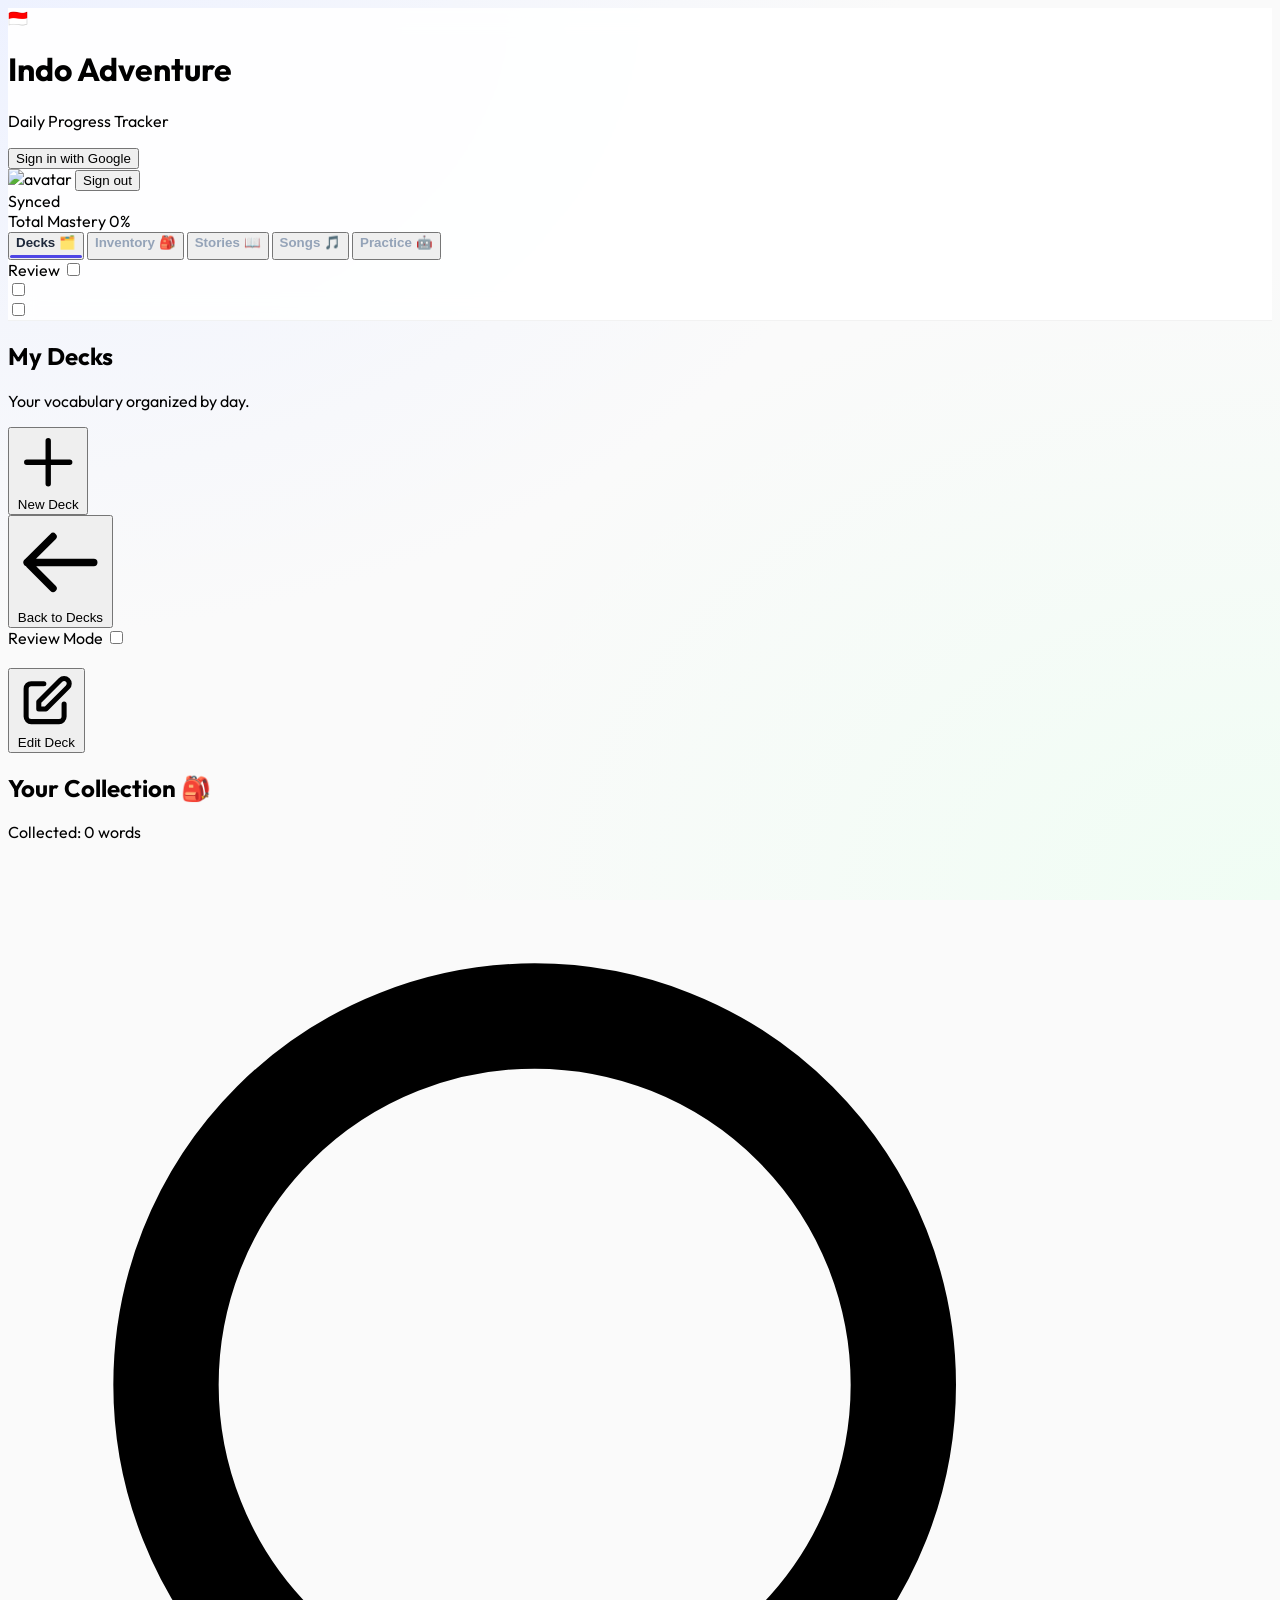
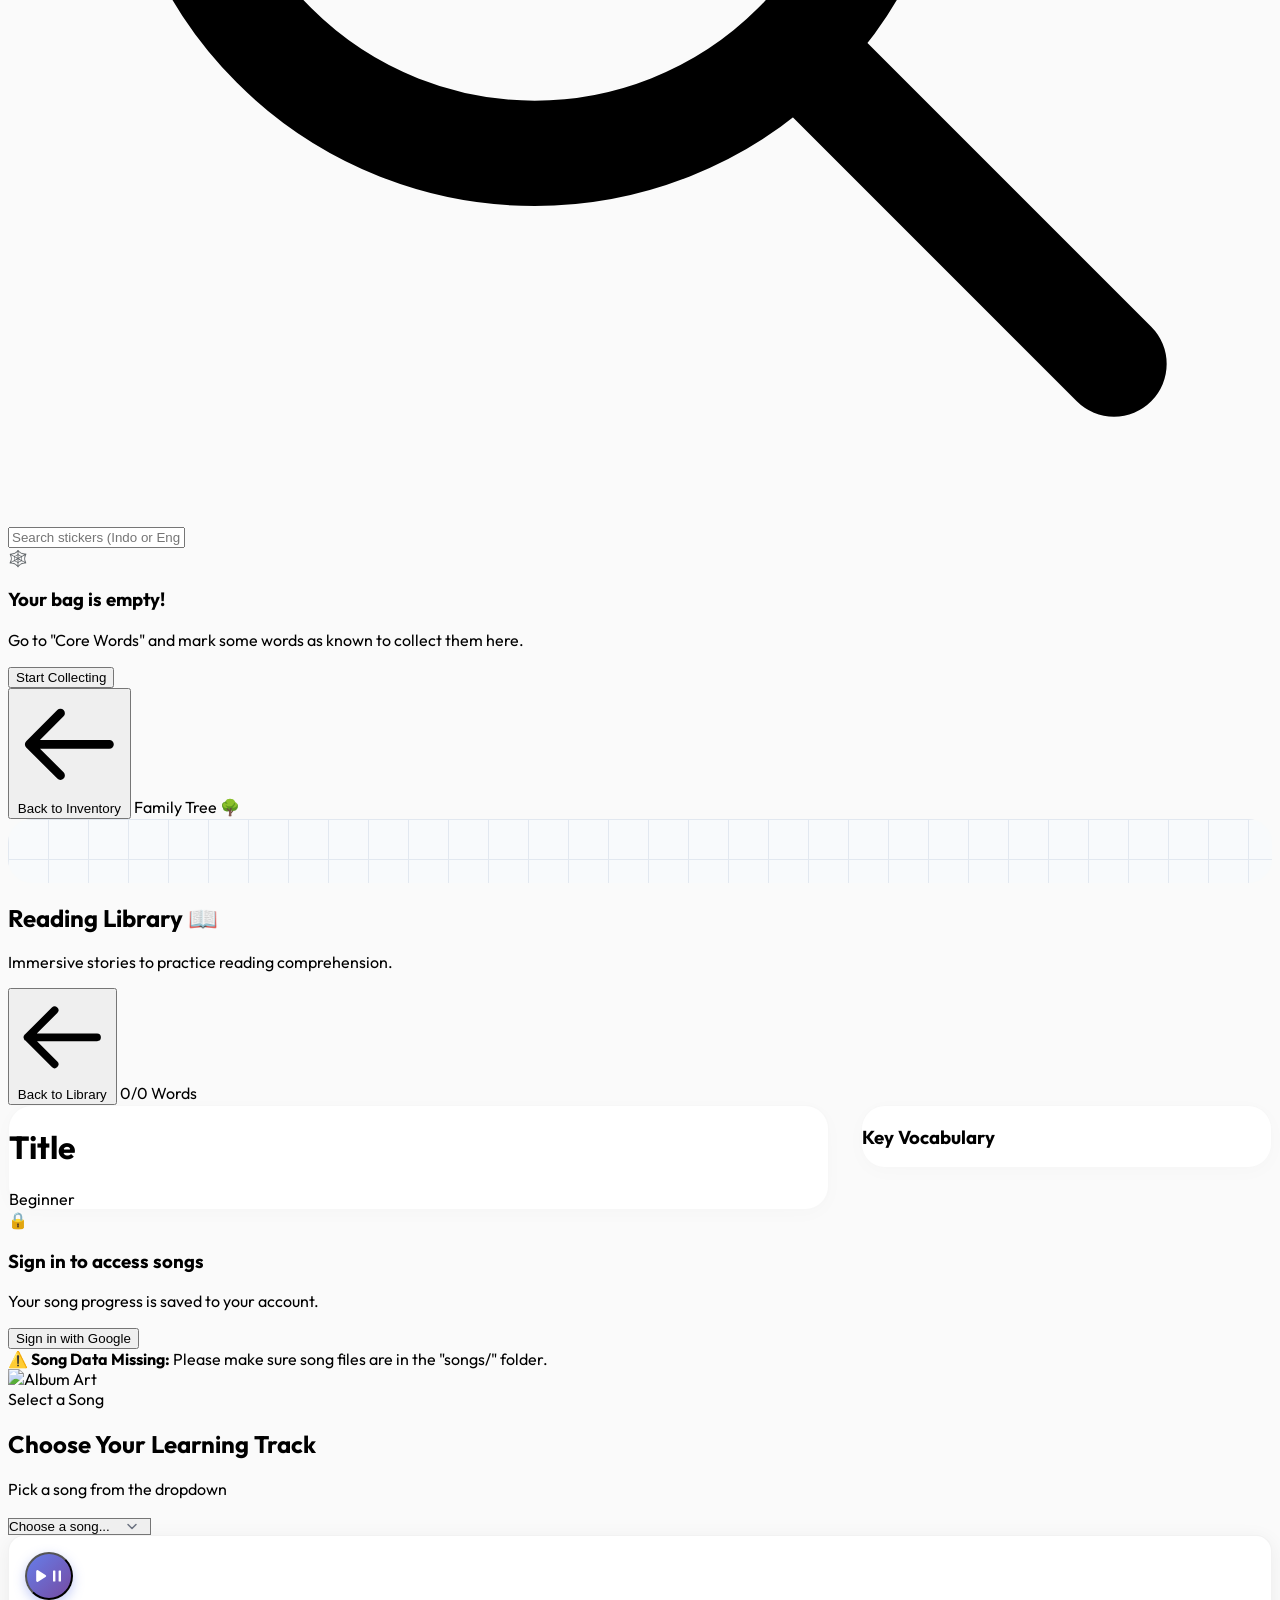
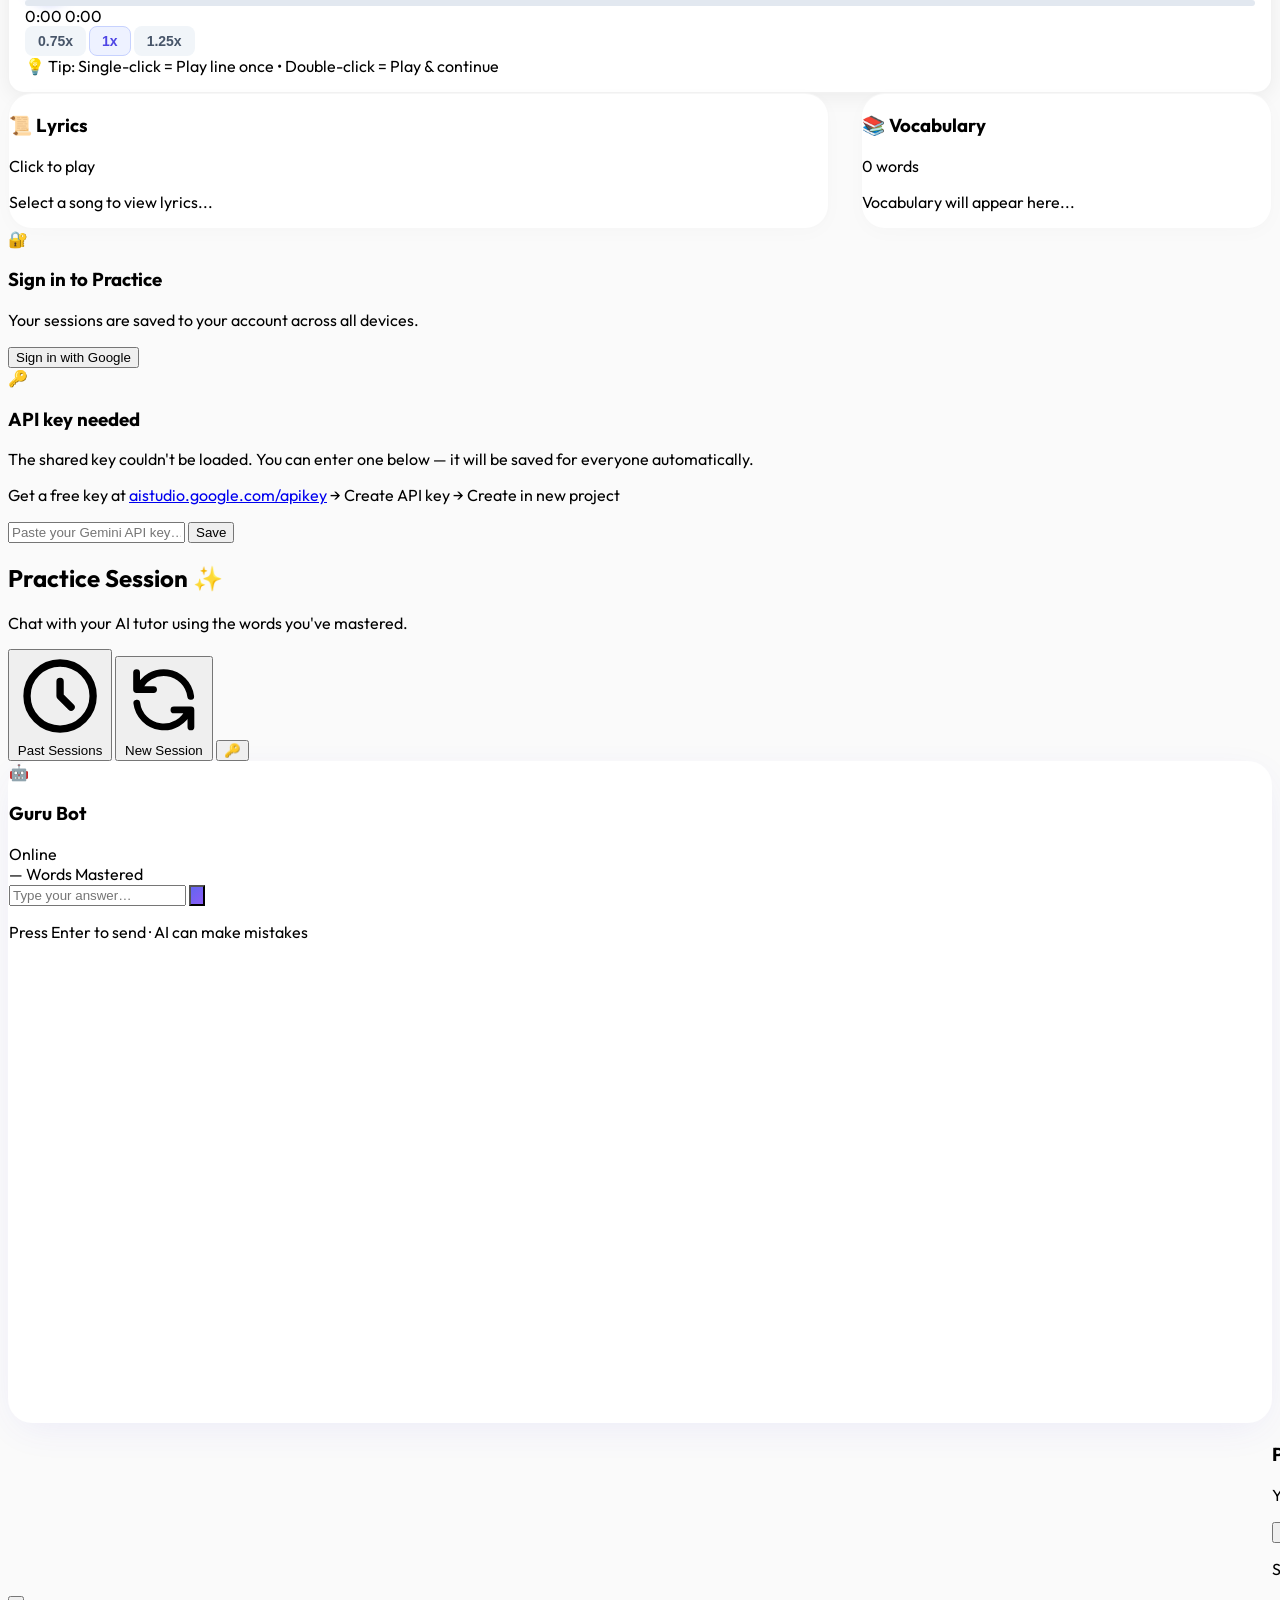
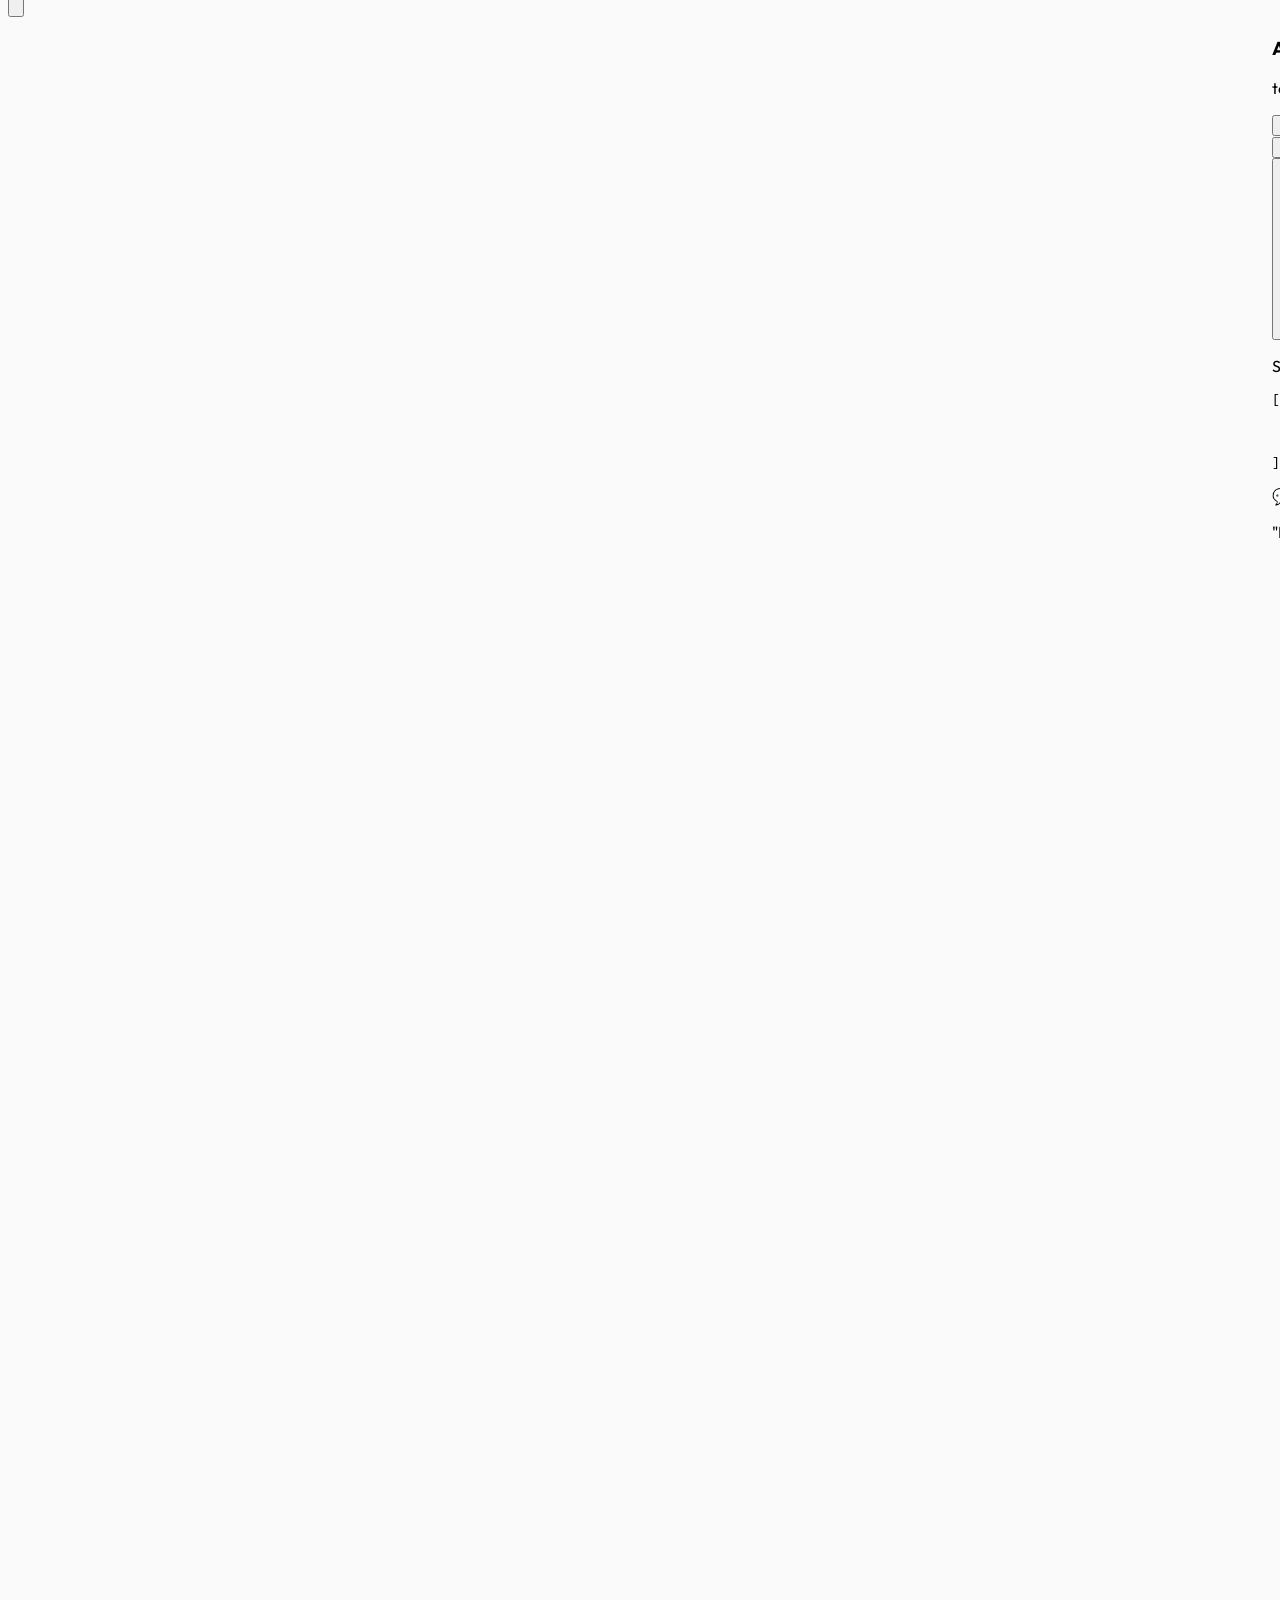
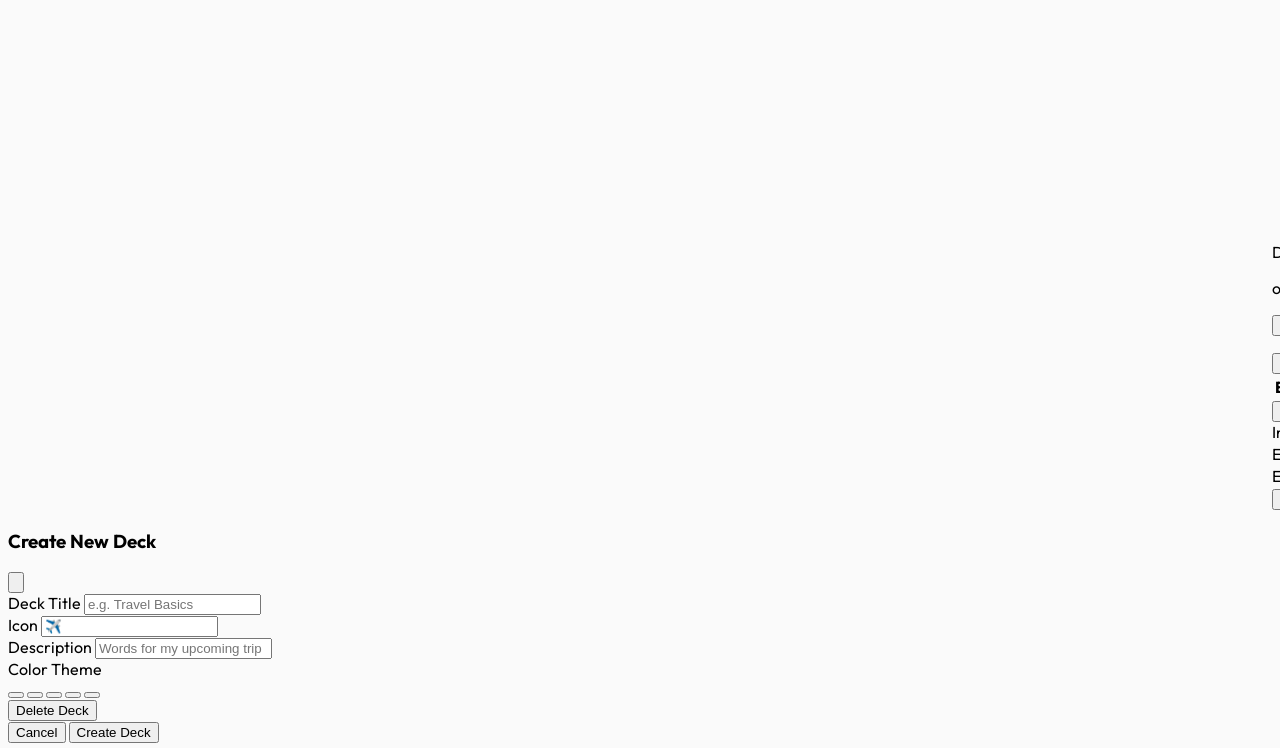
==== commit 9008a6cd: "Share Gemini API key via Firestore config — enter once for all users - loadSharedApiKey() fetches co" ====
--- a/index.html
+++ b/index.html
@@ -18,561 +18,7 @@
     <script src="https://www.gstatic.com/firebasejs/10.12.0/firebase-auth-compat.js"></script>
     <script src="https://www.gstatic.com/firebasejs/10.12.0/firebase-firestore-compat.js"></script>
 
-    <style>
-        body {
-            font-family: 'Outfit', sans-serif;
-            background-color: #fafafa;
-            /* Default background - gets overridden by story themes */
-            background-image: 
-                radial-gradient(at 0% 0%, rgba(238, 242, 255, 1) 0px, transparent 50%),
-                radial-gradient(at 100% 100%, rgba(240, 253, 244, 1) 0px, transparent 50%);
-            background-attachment: fixed;
-            -webkit-tap-highlight-color: transparent;
-            transition: background 0.5s ease;
-        }
-        
-        /* Smooth transitions */
-        * { transition: all 0.2s cubic-bezier(0.4, 0, 0.2, 1); }
-
-        .glass-header {
-            background: rgba(255, 255, 255, 0.9);
-            backdrop-filter: blur(12px);
-            border-bottom: 1px solid rgba(0,0,0,0.05);
-        }
-
-        /* --- CARD STYLES --- */
-        .day-card, .vocab-panel, .inventory-panel, .library-card, .tree-card {
-            background: white;
-            border-radius: 24px;
-            box-shadow: 0 4px 20px rgba(0,0,0,0.02);
-            border: 1px solid rgba(0,0,0,0.03);
-        }
-        .day-card:hover, .library-card:hover {
-            transform: translateY(-4px);
-            box-shadow: 0 12px 30px rgba(0,0,0,0.04);
-        }
-
-        .word-item {
-            border: 1px solid transparent;
-        }
-        .word-item:hover {
-            background-color: #f8fafc;
-            transform: scale(1.01);
-        }
-        .word-item.checked {
-            background-color: #f0fdf4;
-            border-color: #dcfce7;
-            opacity: 0.8;
-        }
-
-        /* Checkbox Animation */
-        .check-circle {
-            transition: all 0.3s cubic-bezier(0.34, 1.56, 0.64, 1);
-        }
-        .word-item.checked .check-circle {
-            background-color: #10b981;
-            border-color: #10b981;
-            transform: scale(1.1);
-        }
-        .word-item.checked .emoji-icon {
-            filter: grayscale(0.5);
-            transform: scale(0.9);
-        }
-
-        /* --- WEEK ACCORDION STYLES --- */
-        .week-container {
-            margin-bottom: 2rem;
-            border-radius: 24px;
-            background: rgba(255, 255, 255, 0.5);
-            border: 1px solid rgba(0,0,0,0.05);
-            overflow: hidden;
-        }
-        
-        .week-header {
-            cursor: pointer;
-            user-select: none;
-        }
-        .week-header:hover {
-            background: rgba(255,255,255,0.8);
-        }
-
-        .week-content {
-            max-height: 0;
-            opacity: 0;
-            overflow: hidden;
-            transition: all 0.5s cubic-bezier(0.4, 0, 0.2, 1);
-        }
-        
-        .week-container.active .week-content {
-            max-height: 5000px; /* Large enough to fit content */
-            opacity: 1;
-            padding-bottom: 1.5rem;
-        }
-        
-        .week-chevron {
-            transition: transform 0.3s ease;
-        }
-        .week-container.active .week-chevron {
-            transform: rotate(180deg);
-        }
-        
-        /* --- INVENTORY STYLES --- */
-        .sticker-card {
-            cursor: pointer;
-            position: relative;
-            overflow: hidden;
-        }
-        .sticker-card:hover {
-            transform: translateY(-2px) scale(1.02);
-            box-shadow: 0 10px 20px rgba(79, 70, 229, 0.1);
-            border-color: #c7d2fe;
-        }
-        
-        .sticker-content {
-            transition: transform 0.4s cubic-bezier(0.4, 0, 0.2, 1);
-        }
-        .sticker-hidden {
-            position: absolute;
-            inset: 0;
-            display: flex;
-            align-items: center;
-            justify-content: center;
-            background: #eef2ff;
-            color: #4f46e5;
-            font-weight: 700;
-            opacity: 0;
-            transform: translateY(100%);
-            transition: all 0.3s ease;
-        }
-        .sticker-card:hover .sticker-hidden {
-            opacity: 1;
-            transform: translateY(0);
-        }
-        .sticker-card:hover .sticker-visible {
-            opacity: 0.2;
-            filter: blur(2px);
-        }
-        
-        .source-badge {
-            position: absolute;
-            top: 6px;
-            right: 6px;
-            font-size: 0.65rem;
-            background: #f1f5f9;
-            color: #64748b;
-            padding: 2px 6px;
-            border-radius: 99px;
-            font-weight: 600;
-            opacity: 0.7;
-        }
-
-
-        /* --- SONG & STORY STYLES --- */
-        .lyric-line, .story-paragraph {
-            line-height: 2.2;
-            margin-bottom: 1.5rem;
-        }
-        .lyric-word {
-            display: inline-block;
-            padding: 0 4px;
-            margin: 0 1px;
-            border-radius: 4px;
-            cursor: pointer;
-            transition: all 0.2s ease;
-        }
-        .lyric-word.vocab {
-            color: #4f46e5;
-            border-bottom: 2px dotted #a5b4fc;
-            font-weight: 500;
-        }
-        /* Story Vocab specific - base style, overridden by themes */
-        .vocab-word {
-            cursor: pointer;
-            font-weight: 600;
-            padding: 2px 4px;
-            border-radius: 4px;
-            transition: all 0.2s;
-        }
-        
-        /* Modal / Popover Styles */
-        .word-modal {
-            position: fixed;
-            bottom: 24px;
-            left: 50%;
-            transform: translateX(-50%) translateY(120%);
-            width: 90%;
-            max-width: 400px;
-            background: white;
-            border-radius: 20px;
-            box-shadow: 0 20px 40px -5px rgba(0,0,0,0.2);
-            z-index: 100;
-            padding: 24px;
-            border: 1px solid rgba(0,0,0,0.05);
-            opacity: 0;
-            pointer-events: none;
-        }
-        .word-modal.active {
-            transform: translateX(-50%) translateY(0);
-            opacity: 1;
-            pointer-events: all;
-        }
-        .overlay {
-            position: fixed;
-            inset: 0;
-            background: rgba(0,0,0,0.2);
-            backdrop-filter: blur(2px);
-            z-index: 90;
-            opacity: 0;
-            pointer-events: none;
-            transition: opacity 0.3s;
-        }
-        .overlay.active {
-            opacity: 1;
-            pointer-events: all;
-        }
-
-        /* Review Mode Blurring */
-        .review-active .eng-text {
-            filter: blur(8px);
-            opacity: 0.4;
-            user-select: none;
-            background-color: #f1f5f9; /* Note: Might vary slightly on custom themes, but provides good contrast */
-            color: transparent;
-            border-radius: 4px;
-            transition: all 0.3s;
-        }
-        /* Reveal on hover for Core/Songs (word-item) and Stories (story-item) */
-        .review-active .word-item:hover .eng-text,
-        .review-active .story-item:hover .eng-text {
-            filter: blur(0);
-            opacity: 1;
-            background-color: transparent;
-            color: inherit; /* Inherit allows story themes to dictate text color */
-        }
-        
-        /* Tab Nav Styles */
-        .nav-tab {
-            position: relative;
-            padding-bottom: 8px;
-            color: #94a3b8;
-            font-weight: 600;
-            cursor: pointer;
-        }
-        .nav-tab.active {
-            color: #1e293b;
-        }
-        .nav-tab.active::after {
-            content: '';
-            position: absolute;
-            bottom: 0;
-            left: 0;
-            width: 100%;
-            height: 3px;
-            background: #4f46e5;
-            border-radius: 10px;
-        }
-
-        @keyframes squish {
-            0% { transform: scale(1); }
-            40% { transform: scale(1.15, 0.85); }
-            100% { transform: scale(1); }
-        }
-        .anim-squish {
-            animation: squish 0.3s ease-in-out;
-        }
-        
-        /* Dropdown Styling */
-        select.song-selector {
-            background-image: url("data:image/svg+xml,%3csvg xmlns='http://www.w3.org/2000/svg' fill='none' viewBox='0 0 20 20'%3e%3cpath stroke='%236b7280' stroke-linecap='round' stroke-linejoin='round' stroke-width='1.5' d='M6 8l4 4 4-4'/%3e%3c/svg%3e");
-            background-position: right 0.5rem center;
-            background-repeat: no-repeat;
-            background-size: 1.5em 1.5em;
-            padding-right: 2.5rem;
-            -webkit-appearance: none;
-            appearance: none;
-        }
-        
-        /* Song Grid Layout */
-        .song-grid, .story-layout {
-            display: grid;
-            grid-template-columns: 1fr;
-            gap: 2rem;
-        }
-        @media (min-width: 1024px) {
-            .song-grid, .story-layout {
-                grid-template-columns: 2fr 1fr; /* Content takes 2/3, Vocab Panel takes 1/3 */
-                align-items: start;
-            }
-        }
-        
-        /* Vocab Panel Sticky */
-        @media (min-width: 1024px) {
-            .sticky-panel {
-                position: sticky;
-                top: 7rem; /* Below header */
-                max-height: calc(100vh - 8rem);
-                overflow-y: auto;
-            }
-        }
-
-        /* ── Practice Chat ── */
-        .practice-chat-container {
-            background: white;
-            border-radius: 24px;
-            box-shadow: 0 10px 40px -10px rgba(79, 70, 229, 0.1);
-            border: 1px solid rgba(255,255,255,0.5);
-            height: calc(100vh - 300px);
-            min-height: 380px;
-        }
-        @media (min-width: 768px) {
-            .practice-chat-container { height: calc(100vh - 240px); min-height: 480px; }
-        }
-        .chat-scroll::-webkit-scrollbar { width: 6px; }
-        .chat-scroll::-webkit-scrollbar-track { background: transparent; }
-        .chat-scroll::-webkit-scrollbar-thumb { background-color: #cbd5e1; border-radius: 20px; }
-        .typing-dot { animation: typingBounce 1.4s infinite ease-in-out both; }
-        .typing-dot:nth-child(1) { animation-delay: -0.32s; }
-        .typing-dot:nth-child(2) { animation-delay: -0.16s; }
-        @keyframes typingBounce {
-            0%, 80%, 100% { transform: scale(0); opacity: 0.5; }
-            40%            { transform: scale(1); opacity: 1;   }
-        }
-        .practice-send-btn {
-            background: linear-gradient(135deg, #6366f1 0%, #8b5cf6 100%);
-            transition: all 0.2s;
-        }
-        .practice-send-btn:hover  { transform: scale(1.05); box-shadow: 0 4px 12px rgba(99,102,241,0.35); }
-        .practice-send-btn:active { transform: scale(0.95); }
-        .sessions-panel {
-            transition: transform 0.4s cubic-bezier(0.34, 1.56, 0.64, 1);
-        }
-        .sessions-panel.open   { transform: translateX(0); }
-        .sessions-panel.closed { transform: translateX(100%); }
-
-        /* Deck Card Hover */
-        .deck-card {
-            transition: all 0.3s cubic-bezier(0.4, 0, 0.2, 1);
-        }
-        .deck-card:hover {
-            transform: translateY(-4px);
-            box-shadow: 0 12px 30px -10px rgba(79, 70, 229, 0.2);
-        }
-
-        /* Add Word Side Panel */
-        .side-panel {
-            transition: transform 0.4s cubic-bezier(0.34, 1.56, 0.64, 1);
-        }
-        .side-panel.open  { transform: translateX(0); }
-        .side-panel.closed { transform: translateX(100%); }
-
-        /* Hide scrollbar utility */
-        .no-scrollbar::-webkit-scrollbar { display: none; }
-        .no-scrollbar { -ms-overflow-style: none; scrollbar-width: none; }
-
-        /* Drag-over state for mnemonic drop zone */
-        .drag-over {
-            border-color: #6366f1 !important;
-            background-color: #eef2ff !important;
-        }
-
-        /* Status Pill */
-        .status-pill {
-            font-size: 0.75rem;
-            padding: 0.25rem 0.75rem;
-            border-radius: 9999px;
-            font-weight: 600;
-            display: flex;
-            align-items: center;
-            gap: 0.35rem;
-        }
-        .status-pill.unsaved { background-color: #fef3c7; color: #d97706; }
-        .status-pill.saved { background-color: #dcfce7; color: #15803d; }
-        .status-pill.auto-detected { background-color: #dbeafe; color: #1e40af; }
-        
-        /* Audio Controls Styles */
-        .audio-controls {
-            background: white;
-            border-radius: 16px;
-            padding: 1rem;
-            box-shadow: 0 4px 20px rgba(0,0,0,0.06);
-            border: 1px solid rgba(0,0,0,0.05);
-        }
-        
-        .play-button {
-            width: 48px;
-            height: 48px;
-            border-radius: 50%;
-            display: flex;
-            align-items: center;
-            justify-content: center;
-            background: linear-gradient(135deg, #667eea 0%, #764ba2 100%);
-            color: white;
-            cursor: pointer;
-            transition: all 0.3s ease;
-            box-shadow: 0 4px 12px rgba(102, 126, 234, 0.4);
-        }
-        
-        .play-button:hover {
-            transform: scale(1.05);
-            box-shadow: 0 6px 20px rgba(102, 126, 234, 0.5);
-        }
-        
-        .play-button:active {
-            transform: scale(0.95);
-        }
-        
-        .progress-bar-container {
-            height: 6px;
-            background: #e2e8f0;
-            border-radius: 3px;
-            overflow: hidden;
-            cursor: pointer;
-            position: relative;
-        }
-        
-        .progress-bar-fill {
-            height: 100%;
-            background: linear-gradient(90deg, #667eea 0%, #764ba2 100%);
-            width: 0%;
-            transition: width 0.1s linear;
-        }
-        
-        .speed-button {
-            padding: 0.375rem 0.75rem;
-            border-radius: 8px;
-            background: #f1f5f9;
-            color: #475569;
-            font-size: 0.875rem;
-            font-weight: 600;
-            cursor: pointer;
-            transition: all 0.2s;
-            border: 1px solid transparent;
-        }
-        
-        .speed-button:hover {
-            background: #e2e8f0;
-        }
-        
-        .speed-button.active {
-            background: #eef2ff;
-            color: #4f46e5;
-            border-color: #c7d2fe;
-        }
-
-        /* ======================== */
-        /* 🌳 TREE VIEW STYLES 🌳 */
-        /* ======================== */
-        
-        .tree-container {
-            background: #f8fafc;
-            border-radius: 24px;
-            padding: 2rem;
-            position: relative;
-            background-image: 
-                linear-gradient(#e2e8f0 1px, transparent 1px), 
-                linear-gradient(90deg, #e2e8f0 1px, transparent 1px);
-            background-size: 40px 40px;
-        }
-        
-        .tree-grid {
-            display: grid;
-            grid-template-columns: repeat(2, 1fr);
-            gap: 1.5rem;
-            max-width: 800px;
-            margin: 0 auto;
-        }
-        @media (min-width: 768px) {
-            .tree-grid {
-                grid-template-columns: repeat(3, 1fr);
-            }
-        }
-
-        .tree-node {
-            background: white;
-            border: 2px solid #e2e8f0;
-            border-radius: 16px;
-            padding: 1rem;
-            display: flex;
-            flex-direction: column;
-            gap: 0.25rem;
-            transition: all 0.3s cubic-bezier(0.34, 1.56, 0.64, 1);
-            position: relative;
-            min-height: 100px;
-        }
-
-        /* Root Node (Center Top) */
-        .tree-node.root {
-            grid-column: 1 / -1;
-            align-items: center;
-            text-align: center;
-            border-color: #818cf8;
-            background: #eef2ff;
-            box-shadow: 0 10px 30px -5px rgba(99, 102, 241, 0.2);
-            margin-bottom: 2rem;
-            border-width: 3px;
-        }
-
-        /* Active Branch (True) */
-        .tree-node.active {
-            border-color: #86efac;
-            background: #f0fdf4;
-            cursor: help;
-        }
-        .tree-node.active:hover {
-            transform: scale(1.05) translateY(-5px);
-            box-shadow: 0 10px 20px -5px rgba(0,0,0,0.1);
-            border-color: #22c55e;
-            z-index: 10;
-        }
-
-        /* Dead Branch (False) */
-        .tree-node.dead {
-            opacity: 0.6;
-            background: #f1f5f9;
-            border-color: #f1f5f9;
-        }
-        .tree-node.dead .node-affix {
-            color: #94a3b8;
-        }
-
-        .node-affix {
-            font-size: 0.75rem;
-            font-weight: 800;
-            text-transform: uppercase;
-            letter-spacing: 0.05em;
-            color: #6366f1;
-            margin-bottom: 0.25rem;
-        }
-        
-        .node-word {
-            font-weight: 700;
-            font-size: 1.125rem;
-            color: #1e293b;
-            line-height: 1.2;
-        }
-        
-        .node-meaning {
-            font-size: 0.75rem;
-            color: #64748b;
-            line-height: 1.3;
-        }
-
-        .tree-badge {
-            position: absolute;
-            bottom: 6px;
-            right: 6px;
-            background: #dcfce7;
-            color: #15803d;
-            font-size: 0.65rem;
-            font-weight: 700;
-            padding: 2px 8px;
-            border-radius: 99px;
-            display: flex;
-            align-items: center;
-            gap: 2px;
-            border: 1px solid #bbf7d0;
-        }
-    </style>
+    <link rel="stylesheet" href="styles.css">
 </head>
 <body class="min-h-screen text-slate-600 pb-20">
 
@@ -1018,8 +464,8 @@
         <!-- No API key yet -->
         <div id="practice-no-key" class="hidden max-w-md mx-auto text-center py-16">
             <div class="text-5xl mb-4">🔑</div>
-            <h3 class="text-xl font-bold text-slate-700 mb-2">Add your Gemini API key</h3>
-            <p class="text-slate-500 mb-2">Your key is stored only in your browser — never in the code or repo.</p>
+            <h3 class="text-xl font-bold text-slate-700 mb-2">API key needed</h3>
+            <p class="text-slate-500 mb-2">The shared key couldn't be loaded. You can enter one below — it will be saved for everyone automatically.</p>
             <p class="text-xs text-slate-400 mb-6">Get a free key at <a href="https://aistudio.google.com/apikey" target="_blank" class="text-indigo-500 underline">aistudio.google.com/apikey</a> → Create API key → Create in new project</p>
             <div class="flex gap-2">
                 <input type="password" id="gemini-key-input" placeholder="Paste your Gemini API key…"
@@ -1276,2014 +722,11 @@
             <button id="deck-modal-delete" class="hidden text-rose-500 text-sm font-bold px-3 py-2 hover:bg-rose-50 rounded-lg transition-colors">Delete Deck</button>
             <div class="flex gap-3 w-full justify-end">
                 <button onclick="closeDeckModal()" class="text-slate-500 text-sm font-bold px-5 py-2.5 hover:bg-slate-100 rounded-xl transition-colors">Cancel</button>
-                <button onclick="closeDeckModal()" id="deck-modal-save" class="bg-indigo-600 hover:bg-indigo-700 text-white text-sm font-bold py-2.5 px-6 rounded-xl shadow-lg shadow-indigo-200 transition-transform active:scale-95">Create Deck</button>
+                <button onclick="saveUserDeck()" id="deck-modal-save" class="bg-indigo-600 hover:bg-indigo-700 text-white text-sm font-bold py-2.5 px-6 rounded-xl shadow-lg shadow-indigo-200 transition-transform active:scale-95">Create Deck</button>
             </div>
         </div>
     </div>
 
-    <script>
-        // ==========================================
-        // 📊 DATA & STATE
-        // ==========================================
-        
-        const CORE_KEY         = 'indoAdventure_coreKnown';
-        const SONGS_KEY        = 'indoAdventure_songProgress';
-        const STORIES_KEY      = 'indoAdventure_storyProgress';
-        const TIMESTAMP_KEY    = 'indoAdventure_timestamps';
-        const MNEMONICS_KEY    = 'indoAdventure_mnemonics';
-        const CUSTOM_WORDS_KEY = 'indoAdventure_customWords';
-        const CUSTOM_KNOWN_KEY = 'indoAdventure_customKnown';
-        const HIDDEN_CORE_KEY  = 'indoAdventure_hiddenCore';
-        
-        
-        let coreKnown = [];
-        let songProgress = {};
-        let storyProgress = {};
-        let masteryTimestamps = { core: {}, songs: {}, stories: {} };
-        let mnemonics = {};
-        let customWords = {};   // { dayNum: [{id, indo, eng, emoji}] }
-        let customKnown = [];   // array of known custom word IDs
-        let hiddenCoreWords = []; // array of originalIndex values hidden by user
-        let pendingImportWords = [];
-        
-        let currentTab = 'core';
-        let currentSong = null;
-        let currentStory = null;
-
-        let audioPlayer = null;
-        let isPlaying = false;
-        let currentLyricIndex = -1;
-        let targetEndTime = null; 
-        let clickTimer = null; 
-        let clickCount = 0;
-        
-        // Storage for local JSON stories
-        let localStories = []; 
-        
-        const accents = [
-            { bg: 'bg-indigo-100', text: 'text-indigo-700' },
-            { bg: 'bg-emerald-100', text: 'text-emerald-700' },
-            { bg: 'bg-amber-100', text: 'text-amber-700' },
-            { bg: 'bg-rose-100', text: 'text-rose-700' },
-            { bg: 'bg-purple-100', text: 'text-purple-700' },
-            { bg: 'bg-cyan-100', text: 'text-cyan-700' },
-            { bg: 'bg-pink-100', text: 'text-pink-700' },
-            { bg: 'bg-lime-100', text: 'text-lime-700' },
-            { bg: 'bg-orange-100', text: 'text-orange-700' },
-            { bg: 'bg-teal-100', text: 'text-teal-700' }
-        ];
-        
-        // Initializing empty (populated by folder)
-        window.coreVocabulary = window.coreVocabulary || [];
-
-        // ==========================================
-        // 🔥 FIREBASE & AUTH
-        // ==========================================
-
-        const firebaseConfig = {
-            apiKey: "AIzaSyCwkCTqEeKuHlzzFI1QoVZY9NUlzeeA0Bg",
-            authDomain: "bahasa-learning-app-3bfd2.firebaseapp.com",
-            projectId: "bahasa-learning-app-3bfd2",
-            storageBucket: "bahasa-learning-app-3bfd2.firebasestorage.app",
-            messagingSenderId: "555945714591",
-            appId: "1:555945714591:web:e5a89b6ceee2366fd493aa"
-        };
-
-        firebase.initializeApp(firebaseConfig);
-        const auth = firebase.auth();
-        const db = firebase.firestore();
-
-        let currentUser = null;
-        let saveTimer = null;
-
-        function signInWithGoogle() {
-            const provider = new firebase.auth.GoogleAuthProvider();
-            auth.signInWithPopup(provider).catch(err => console.error('Sign-in failed:', err));
-        }
-
-        function signOutUser() {
-            auth.signOut();
-        }
-
-        function clearAllUserData() {
-            // Clear localStorage
-            localStorage.removeItem(CORE_KEY);
-            localStorage.removeItem(SONGS_KEY);
-            localStorage.removeItem(STORIES_KEY);
-            localStorage.removeItem(TIMESTAMP_KEY);
-            localStorage.removeItem(MNEMONICS_KEY);
-            localStorage.removeItem(CUSTOM_WORDS_KEY);
-            localStorage.removeItem(CUSTOM_KNOWN_KEY);
-            localStorage.removeItem(GEMINI_KEY_STORAGE);
-            // Reset in-memory state
-            coreKnown = [];
-            songProgress = {};
-            storyProgress = {};
-            masteryTimestamps = { core: {}, songs: {}, stories: {} };
-            mnemonics = {};
-            customWords = {};
-            customKnown = [];
-        }
-
-        auth.onAuthStateChanged(async (user) => {
-            currentUser = user;
-            if (user) {
-                document.getElementById('btn-signin').classList.add('hidden');
-                document.getElementById('user-info').classList.remove('hidden');
-                document.getElementById('user-avatar').src = user.photoURL || '';
-                document.getElementById('user-name').textContent = user.displayName || user.email;
-                clearAllUserData(); // always wipe before loading new user's data
-                await loadProgressFromFirestore(user.uid);
-                renderDecksOverview();
-                if (currentSong) { renderSongLyrics(); renderSongVocabList(); }
-                if (currentStory) loadStory(currentStory.id);
-                updateStats();
-                showSyncIndicator();
-            } else {
-                clearAllUserData();
-                document.getElementById('btn-signin').classList.remove('hidden');
-                document.getElementById('user-info').classList.add('hidden');
-                renderDecksOverview();
-                updateStats();
-            }
-        });
-
-        async function loadProgressFromFirestore(uid) {
-            try {
-                const docSnap = await db.collection('users').doc(uid).get();
-                if (docSnap.exists) {
-                    const data = docSnap.data();
-                    if (data.coreKnown) coreKnown = data.coreKnown;
-                    if (data.songProgress) songProgress = data.songProgress;
-                    if (data.storyProgress) storyProgress = data.storyProgress;
-                    if (data.mnemonics) mnemonics = data.mnemonics;
-                    if (data.masteryTimestamps) masteryTimestamps = data.masteryTimestamps;
-                    if (data.hiddenCoreWords) hiddenCoreWords = data.hiddenCoreWords;
-                    localStorage.setItem(HIDDEN_CORE_KEY, JSON.stringify(hiddenCoreWords));
-                    if (!masteryTimestamps.core) masteryTimestamps.core = {};
-                    if (!masteryTimestamps.songs) masteryTimestamps.songs = {};
-                    if (!masteryTimestamps.stories) masteryTimestamps.stories = {};
-                    localStorage.setItem(CORE_KEY, JSON.stringify(coreKnown));
-                    localStorage.setItem(SONGS_KEY, JSON.stringify(songProgress));
-                    localStorage.setItem(STORIES_KEY, JSON.stringify(storyProgress));
-                    localStorage.setItem(TIMESTAMP_KEY, JSON.stringify(masteryTimestamps));
-                    localStorage.setItem(MNEMONICS_KEY, JSON.stringify(mnemonics));
-                    // Restore Gemini key across devices
-                    if (data.geminiApiKey && !localStorage.getItem(GEMINI_KEY_STORAGE)) {
-                        localStorage.setItem(GEMINI_KEY_STORAGE, data.geminiApiKey);
-                    }
-                }
-            } catch (err) {
-                console.error('Failed to load from Firestore:', err);
-            }
-        }
-
-        function saveProgress() {
-            localStorage.setItem(CORE_KEY, JSON.stringify(coreKnown));
-            localStorage.setItem(SONGS_KEY, JSON.stringify(songProgress));
-            localStorage.setItem(STORIES_KEY, JSON.stringify(storyProgress));
-            localStorage.setItem(TIMESTAMP_KEY, JSON.stringify(masteryTimestamps));
-            localStorage.setItem(MNEMONICS_KEY, JSON.stringify(mnemonics));
-            if (!currentUser) return;
-            clearTimeout(saveTimer);
-            saveTimer = setTimeout(async () => {
-                try {
-                    await db.collection('users').doc(currentUser.uid).set({
-                        coreKnown,
-                        songProgress,
-                        storyProgress,
-                        masteryTimestamps,
-                        mnemonics,
-                        hiddenCoreWords,
-                        updatedAt: new Date().toISOString()
-                    });
-                    showSyncIndicator();
-                } catch (err) {
-                    console.error('Firestore save failed:', err);
-                }
-            }, 1500);
-        }
-
-        function showSyncIndicator() {
-            const el = document.getElementById('sync-indicator');
-            if (!el) return;
-            el.classList.remove('hidden');
-            clearTimeout(el._hideTimer);
-            el._hideTimer = setTimeout(() => el.classList.add('hidden'), 3000);
-        }
-
-        // ==========================================
-        // 📦 CONTENT LOADING (via fetch)
-        // ==========================================
-
-        async function loadAllContent() {
-            try {
-                const manifest = await fetch('manifest.json').then(r => r.json());
-
-                window.coreVocabulary = [];
-                const coreData = await Promise.all(manifest.coreFiles.map(f => fetch(f).then(r => r.json()).catch(() => [])));
-                coreData.forEach(dayData => { if (Array.isArray(dayData)) window.coreVocabulary.push(...dayData); });
-
-                localStories = [];
-                const storyData = await Promise.all(manifest.storyFiles.map(f => fetch(f).then(r => r.json()).catch(() => null)));
-                storyData.forEach(story => { if (story && story.id && story.content) localStories.push(story); });
-
-                window.songs = {};
-                const songData = await Promise.all(manifest.songFiles.map(f => fetch(f).then(r => r.json()).catch(() => null)));
-                songData.forEach(song => {
-                    if (song && song.id) {
-                        song.audioFile = `songs/${song.audioFileName}`;
-                        window.songs[song.id] = song;
-                    }
-                });
-            } catch (err) {
-                console.error('Failed to load content:', err);
-            }
-        }
-
-        // ==========================================
-        // 💾 PERSISTENCE & INIT
-        // ==========================================
-
-        async function init() {
-            await loadAllContent();
-
-            const savedCore = localStorage.getItem(CORE_KEY);
-            const savedSongs = localStorage.getItem(SONGS_KEY);
-            const savedStories = localStorage.getItem(STORIES_KEY);
-            const savedTimestamps = localStorage.getItem(TIMESTAMP_KEY);
-            const savedMnemonics = localStorage.getItem(MNEMONICS_KEY);
-
-            if (savedCore) coreKnown = JSON.parse(savedCore);
-            if (savedSongs) songProgress = JSON.parse(savedSongs);
-            if (savedStories) storyProgress = JSON.parse(savedStories);
-            if (savedMnemonics) mnemonics = JSON.parse(savedMnemonics);
-            if (savedTimestamps) {
-                masteryTimestamps = JSON.parse(savedTimestamps);
-                if (!masteryTimestamps.core) masteryTimestamps.core = {};
-                if (!masteryTimestamps.songs) masteryTimestamps.songs = {};
-                if (!masteryTimestamps.stories) masteryTimestamps.stories = {};
-            }
-
-            loadCustomWords();
-            setupCoreToggle();
-            setupSongReviewToggle();
-            setupStoryReviewToggle();
-            setupAudioPlayer();
-            renderDecksOverview();
-            setupSongSelector();
-            setTimeout(renderLibrary, 100);
-            updateStats();
-        }
-
-
-        // ==========================================
-        // 🎨 UI LOGIC
-        // ==========================================
-
-        window.switchTab = function(tab) {
-            // Close deck detail if navigating away from core
-            if (tab !== 'core' && currentDeckDay !== null) closeDeckDetail();
-
-            currentTab = tab;
-            ['core', 'songs', 'inventory', 'read', 'tree', 'practice'].forEach(t => {
-                const view = document.getElementById(`view-${t}`);
-                const btn = document.getElementById(`tab-${t}`);
-                if(view) view.classList.toggle('hidden', t !== tab);
-                if(btn) btn.classList.toggle('active', t === tab);
-            });
-
-            const coreWrapper = document.getElementById('core-toggle-wrapper');
-            const songWrapper = document.getElementById('song-toggle-wrapper');
-            const storyWrapper = document.getElementById('story-toggle-wrapper');
-            const fab = document.getElementById('deck-fab');
-
-            coreWrapper.classList.add('hidden');
-            songWrapper.classList.add('hidden');
-            storyWrapper.classList.add('hidden');
-
-            // Show FAB only on core/decks tab on mobile
-            if (fab) fab.classList.toggle('hidden', tab !== 'core');
-
-            if (tab === 'songs') {
-                songWrapper.classList.remove('hidden');
-                const gate = document.getElementById('song-signin-gate');
-                const content = document.getElementById('song-main-content');
-                if (currentUser) {
-                    gate.classList.add('hidden');
-                    content.classList.remove('hidden');
-                } else {
-                    gate.classList.remove('hidden');
-                    content.classList.add('hidden');
-                }
-            }
-            if (tab === 'inventory') renderInventory();
-            if (tab === 'read') renderLibrary();
-            if (tab === 'practice') initPracticeTab();
-
-            if (tab !== 'songs' && audioPlayer) pauseAudio();
-            if (tab !== 'read') resetTheme();
-
-            updateStats();
-        }
-
-        function setupCoreToggle() {
-            const toggle = document.getElementById('review-toggle');
-            const container = document.getElementById('days-container');
-            toggle.addEventListener('change', (e) => {
-                e.target.checked ? container.classList.add('review-active') : container.classList.remove('review-active');
-            });
-        }
-        
-        // ==========================================
-        // 📖 STORY / READING LOGIC
-        // ==========================================
-        
-        function renderLibrary() {
-            const container = document.getElementById('library-grid');
-            if (!currentUser) {
-                container.innerHTML = `
-                <div class="col-span-3 flex flex-col items-center justify-center py-24 gap-4 text-center">
-                    <div class="text-5xl mb-2">🔒</div>
-                    <h3 class="text-xl font-bold text-slate-700">Sign in to read stories</h3>
-                    <p class="text-sm text-slate-400 max-w-xs">Your reading progress is saved to your account.</p>
-                    <button onclick="signInWithGoogle()" class="mt-2 bg-indigo-600 hover:bg-indigo-700 text-white font-semibold px-6 py-2.5 rounded-xl text-sm transition-colors shadow-md shadow-indigo-200">Sign in with Google</button>
-                </div>`;
-                return;
-            }
-            // COMBINE: Built-in Window Stories + Local File Stories
-            const builtIn = window.stories || [];
-            const library = [...builtIn, ...localStories];
-            
-            // Remove duplicates by ID (prefer local if collision)
-            const uniqueLib = [];
-            const seenIds = new Set();
-            library.forEach(s => {
-                if(!seenIds.has(s.id)) {
-                    seenIds.add(s.id);
-                    uniqueLib.push(s);
-                }
-            });
-            
-            if(uniqueLib.length === 0) {
-                container.innerHTML = `<div class="col-span-3 text-center py-12 text-slate-400">No stories found. Try linking a folder!</div>`;
-                return;
-            }
-            
-            container.innerHTML = uniqueLib.map(story => {
-                const knownCount = (storyProgress[story.id] || []).length;
-                const totalCount = story.vocabulary ? story.vocabulary.length : 0;
-                const percent = totalCount === 0 ? 0 : Math.round((knownCount/totalCount)*100);
-                
-                return `
-                <div onclick="loadStory('${story.id}')" class="library-card p-6 cursor-pointer group hover:border-indigo-100 transition-all relative">
-                    <div class="flex justify-between items-start mb-4">
-                        <div class="text-4xl group-hover:scale-110 transition-transform">${story.coverEmoji || '📖'}</div>
-                        <div class="flex items-center gap-2">
-                            <span class="text-xs font-bold px-2 py-1 bg-slate-100 rounded text-slate-500">${story.difficulty || 'Easy'}</span>
-                            ${knownCount > 0 ? `<button onclick="event.stopPropagation(); resetStory('${story.id}')" title="Reset progress" class="text-xs font-bold px-2 py-1 bg-rose-50 hover:bg-rose-100 text-rose-400 hover:text-rose-600 rounded transition-colors">↺ Reset</button>` : ''}
-                        </div>
-                    </div>
-                    <h3 class="text-xl font-bold text-slate-800 mb-1 group-hover:text-indigo-600 transition-colors">${story.title}</h3>
-                    <p class="text-sm text-slate-400 mb-4">${story.category || 'General'}</p>
-
-                    <!-- Mini Progress Bar -->
-                    <div class="w-full h-1.5 bg-slate-100 rounded-full overflow-hidden">
-                        <div class="h-full bg-indigo-500" style="width: ${percent}%"></div>
-                    </div>
-                    <div class="text-xs text-slate-400 mt-2 text-right">${knownCount}/${totalCount} Words</div>
-                </div>
-                `;
-            }).join('');
-        }
-
-        window.loadStory = function(storyId) {
-            const builtIn = window.stories || [];
-            const library = [...builtIn, ...localStories];
-            const story = library.find(s => s.id === storyId);
-            if (!story) return;
-            
-            currentStory = story;
-            const theme = story.theme || { bg: "bg-slate-50", cardBg: "bg-white", font: "font-sans", textMain: "text-slate-800", highlight: "bg-yellow-100" };
-            
-            // 1. Switch Views
-            document.getElementById('library-view').classList.add('hidden');
-            document.getElementById('reader-view').classList.remove('hidden');
-            document.getElementById('story-toggle-wrapper').classList.remove('hidden');
-
-            window.scrollTo(0, 0);
-
-            // 2. Apply Theme
-            const body = document.body;
-            body.className = `min-h-screen pb-20 transition-colors duration-500 ${theme.bg}`;
-            
-            const card = document.getElementById('reader-card');
-            const panel = document.getElementById('story-vocab-panel');
-            card.className = `library-card p-8 md:p-12 min-h-[500px] transition-colors duration-500 ${theme.cardBg} ${theme.textMain} ${theme.font}`;
-            panel.className = `library-card p-6 sticky-panel transition-colors duration-500 ${theme.cardBg} ${theme.textMain}`;
-
-            // 3. Render Title & Badges
-            document.getElementById('reader-title').textContent = story.title;
-            const diffBadge = document.getElementById('reader-difficulty');
-            diffBadge.textContent = story.difficulty || 'Reader';
-            diffBadge.className = `px-2 py-1 text-xs font-bold uppercase tracking-wider rounded border ${theme.textMuted || 'text-slate-500'} bg-transparent border-current opacity-60`;
-
-            const catBadge = document.getElementById('reader-category');
-            if(story.category) {
-                catBadge.textContent = story.category;
-                catBadge.className = `px-2 py-1 text-xs font-bold uppercase tracking-wider rounded border ml-2 ${theme.textMuted || 'text-slate-500'} bg-transparent border-current opacity-60`;
-                catBadge.classList.remove('hidden');
-            } else {
-                catBadge.classList.add('hidden');
-            }
-
-            // 4. Render Content with Images
-            const contentDiv = document.getElementById('reader-content');
-            let htmlContent = '';
-            
-            // A. Hero Image
-            if (story.images) {
-                const heroImg = story.images.find(img => img.position === "top");
-                if (heroImg) {
-                    htmlContent += `
-                    <figure class="mb-8 rounded-2xl overflow-hidden shadow-lg border border-slate-100/50">
-                        <img src="${heroImg.url}" alt="${heroImg.alt}" class="w-full h-64 md:h-80 object-cover">
-                        <figcaption class="text-xs text-center ${theme.textMuted || 'text-slate-400'} mt-2 italic">${heroImg.description}</figcaption>
-                    </figure>`;
-                }
-            }
-
-            // B. Paragraphs & Inline Images
-            story.content.forEach((para, index) => {
-                htmlContent += `<p class="story-paragraph ${theme.textMain}">${para}</p>`;
-                
-                // Check for image after this paragraph
-                if (story.images) {
-                    const inlineImg = story.images.find(img => img.position === `after-paragraph-${index + 1}`);
-                    if (inlineImg) {
-                        htmlContent += `
-                        <figure class="my-8 rounded-xl overflow-hidden shadow-md border border-slate-100/50 max-w-2xl mx-auto">
-                            <img src="${inlineImg.url}" alt="${inlineImg.alt}" class="w-full h-auto max-h-72 object-cover">
-                            <figcaption class="text-xs text-center ${theme.textMuted || 'text-slate-400'} p-2 bg-white/50 italic">${inlineImg.description}</figcaption>
-                        </figure>`;
-                    }
-                }
-            });
-
-            // C. Cultural Notes Section
-            if (story.culturalNotes && story.culturalNotes.points && story.culturalNotes.points.length > 0) {
-                htmlContent += `
-                <div class="mt-12 p-6 rounded-2xl bg-amber-50/80 border border-amber-100 text-amber-900 backdrop-blur-sm">
-                    <h3 class="font-bold text-xl mb-4 flex items-center gap-2">
-                        <span>🇮🇩</span> 
-                        ${story.culturalNotes.title || 'Cultural Insights'}
-                    </h3>
-                    <ul class="list-disc pl-5 space-y-2">
-                        ${story.culturalNotes.points.map(p => {
-                            // Replace bold markdown with strong tag
-                            return `<li>${p.replace(/\*\*(.*?)\*\*/g, '<strong>$1</strong>')}</li>`;
-                        }).join('')}
-                    </ul>
-                </div>
-                `;
-            }
-
-            // D. Reflection Prompts
-            if (story.reflectionPrompts && story.reflectionPrompts.length > 0) {
-                htmlContent += `
-                <div class="mt-8 p-6 rounded-2xl bg-indigo-50/80 border border-indigo-100 text-indigo-900 backdrop-blur-sm">
-                    <h3 class="font-bold text-xl mb-4 flex items-center gap-2">
-                        <span>🤔</span> Reflection
-                    </h3>
-                    <ul class="space-y-4">
-                        ${story.reflectionPrompts.map(p => `
-                            <li class="flex gap-3">
-                                <span class="text-indigo-400 font-bold">•</span>
-                                <span class="font-medium italic">"${p}"</span>
-                            </li>
-                        `).join('')}
-                    </ul>
-                </div>
-                `;
-            }
-            
-            // E. Vocabulary Review Groups (Optional)
-            if (story.vocabularyReview && story.vocabularyReview.categories) {
-                htmlContent += `
-                <div class="mt-8 p-6 rounded-2xl bg-slate-50/80 border border-slate-100 text-slate-700 backdrop-blur-sm">
-                    <h3 class="font-bold text-lg mb-4 text-slate-800">Review by Category</h3>
-                    <div class="grid grid-cols-1 md:grid-cols-2 gap-4">
-                        ${Object.entries(story.vocabularyReview.categories).map(([catName, words]) => `
-                            <div>
-                                <h4 class="text-xs font-bold uppercase tracking-wider text-slate-400 mb-2">${catName}</h4>
-                                <div class="flex flex-wrap gap-2">
-                                    ${words.map(w => `<span class="bg-white border border-slate-200 px-2 py-1 rounded text-sm">${w}</span>`).join('')}
-                                </div>
-                            </div>
-                        `).join('')}
-                    </div>
-                </div>
-                `;
-            }
-
-            contentDiv.innerHTML = htmlContent;
-
-            // 5. Interactive Vocab Setup
-            const vocabSpans = contentDiv.querySelectorAll('.vocab-word');
-            vocabSpans.forEach(span => {
-                 span.className = `vocab-word transition-all cursor-pointer ${theme.highlight}`;
-                 span.onclick = (e) => {
-                     e.stopPropagation();
-                     const id = parseInt(span.dataset.id);
-                     openStoryModal(id);
-                 };
-                 
-                 const id = parseInt(span.dataset.id);
-                 const knownIds = storyProgress[story.id] || [];
-                 if(knownIds.includes(id)) {
-                     span.style.opacity = '0.6';
-                     span.style.textDecoration = 'line-through';
-                     span.style.textDecorationColor = 'currentColor';
-                 }
-            });
-
-            renderStoryVocabPanel();
-        }
-        
-        function renderStoryVocabPanel() {
-            const list = document.getElementById('story-vocab-list');
-            const knownIds = storyProgress[currentStory.id] || [];
-            const theme = currentStory.theme || {};
-            
-            document.getElementById('story-vocab-title').className = `font-bold text-lg border-b pb-4 mb-4 ${theme.textMain} border-current opacity-80`;
-            document.getElementById('story-progress-text').textContent = `${knownIds.length}/${currentStory.vocabulary.length} Words`;
-
-            list.innerHTML = currentStory.vocabulary.map(word => {
-                const isKnown = knownIds.includes(word.id);
-                const btnStyle = isKnown ? `opacity-50` : `hover:scale-105`;
-                
-                return `
-                <div onclick="openStoryModal(${word.id})" 
-                     class="story-item group flex items-center justify-between p-3 rounded-lg border border-transparent hover:border-current hover:bg-black/5 cursor-pointer transition-all ${btnStyle}">
-                    <div class="flex items-center gap-3">
-                        <span class="text-xl">${word.emoji}</span>
-                        <div>
-                            <div class="font-bold leading-tight ${theme.textMain}">${word.indo}</div>
-                            <div class="eng-text text-xs ${theme.textMuted || 'opacity-70'} transition-all duration-300">${word.eng}</div>
-                        </div>
-                    </div>
-                    ${isKnown ? '✅' : ''}
-                </div>
-                `;
-            }).join('');
-        }
-        
-        window.closeStory = function() {
-            document.getElementById('reader-view').classList.add('hidden');
-            document.getElementById('library-view').classList.remove('hidden');
-            document.getElementById('story-toggle-wrapper').classList.add('hidden'); // Hide Toggle
-            resetTheme();
-            renderLibrary(); 
-        }
-        
-        function resetTheme() {
-            document.body.className = "min-h-screen text-slate-600 pb-20";
-            document.body.style.backgroundImage = ""; 
-        }
-
-        window.openStoryModal = function(vocabId) {
-            const word = currentStory.vocabulary.find(w => w.id === vocabId);
-            if(!word) return;
-            document.getElementById('modal-indo').innerText = word.indo;
-            document.getElementById('modal-eng').innerText = word.eng;
-            
-            // --- CULTURAL NOTE HANDLING ---
-            const noteEl = document.getElementById('modal-note');
-            if (word.cultural_note) {
-                noteEl.innerHTML = `
-                    <div class="text-sm bg-amber-50 text-amber-900 p-3 rounded-lg mt-3 border border-amber-100 flex gap-2 text-left">
-                        <span class="text-lg">💡</span>
-                        <span class="italic leading-snug">${word.cultural_note}</span>
-                    </div>
-                `;
-                noteEl.classList.remove('hidden');
-            } else {
-                noteEl.classList.add('hidden');
-            }
-            // -----------------------------
-            
-            // Display mnemonic image
-            displayMnemonicInModal(vocabId);
-
-            const btn = document.getElementById('modal-action-btn');
-            const knownIds = storyProgress[currentStory.id] || [];
-            updateModalButton(btn, knownIds.includes(vocabId));
-            document.getElementById('modal-delete-word-btn').classList.add('hidden');
-            document.getElementById('word-modal').classList.add('active');
-            document.getElementById('word-modal-overlay').classList.add('active');
-            btn.onclick = function() { toggleStoryWord(vocabId); closeModal(); };
-        }
-
-        window.toggleStoryWord = function(vocabId) {
-            const sId = currentStory.id;
-            if(!storyProgress[sId]) storyProgress[sId] = [];
-            if(!masteryTimestamps.stories[sId]) masteryTimestamps.stories[sId] = {}; // Ensure obj
-
-            const idx = storyProgress[sId].indexOf(vocabId);
-            if(idx > -1) {
-                // Removing
-                storyProgress[sId].splice(idx, 1);
-                delete masteryTimestamps.stories[sId][vocabId]; // Cleanup timestamp
-            } else {
-                // Adding / Ticking
-                storyProgress[sId].push(vocabId);
-                masteryTimestamps.stories[sId][vocabId] = new Date().toISOString(); // Timestamp
-            }
-            
-            localStorage.setItem(STORIES_KEY, JSON.stringify(storyProgress));
-            localStorage.setItem(TIMESTAMP_KEY, JSON.stringify(masteryTimestamps));
-            saveProgress();
-            loadStory(sId);
-        }
-
-        // ==========================================
-        // 🎒 INVENTORY (Unified)
-        // ==========================================
-        
-        window.renderInventory = function() {
-            const container = document.getElementById('inventory-grid');
-            const searchInput = document.getElementById('inventory-search');
-            const query = searchInput.value.toLowerCase().trim();
-            const emptyState = document.getElementById('inventory-empty');
-            const countLabel = document.getElementById('inventory-count');
-            
-            let allMastered = coreVocabulary
-                .map((word, index) => ({...word, originalIndex: index, type: 'core'}))
-                .filter(word => coreKnown.includes(word.originalIndex));
-
-            if (window.songs) {
-                Object.values(window.songs).forEach(song => {
-                    const knownIds = songProgress[song.id] || [];
-                    if (knownIds.length > 0 && song.vocabulary) {
-                        const songWords = song.vocabulary.filter(w => knownIds.includes(w.id)).map(w => ({...w, type: 'song', source: song.title}));
-                        allMastered = allMastered.concat(songWords);
-                    }
-                });
-            }
-            
-            // Combine Built-in and Local Stories
-            const library = [...(window.stories||[]), ...localStories];
-            library.forEach(story => {
-                const knownIds = storyProgress[story.id] || [];
-                if (knownIds.length > 0) {
-                     const storyWords = story.vocabulary.filter(w => knownIds.includes(w.id)).map(w => ({...w, type: 'story', source: story.title}));
-                     allMastered = allMastered.concat(storyWords);
-                }
-            });
-
-            const uniqueMastered = [];
-            const seenIndo = new Set();
-            allMastered.forEach(word => {
-                const key = word.indo.toLowerCase().trim();
-                if (!seenIndo.has(key)) { seenIndo.add(key); uniqueMastered.push(word); }
-            });
-            
-            let filtered = uniqueMastered;
-            if (query) {
-                filtered = uniqueMastered.filter(w => w.indo.toLowerCase().includes(query) || w.eng.toLowerCase().includes(query));
-            }
-            
-            countLabel.textContent = `${filtered.length} unique words`;
-            if (filtered.length === 0 && !query) { container.innerHTML = ''; emptyState.classList.remove('hidden'); return; }
-            emptyState.classList.add('hidden');
-            
-            const html = filtered.map(word => {
-                let badge = '';
-                if(word.type === 'song') badge = '<span class="source-badge">🎵 Song</span>';
-                if(word.type === 'story') badge = '<span class="source-badge">📖 Story</span>';
-                
-                // 🟢 CHECK FOR FAMILY DATA (Tree Badge)
-                let treeBadge = '';
-                let clickAction = '';
-                if(word.type === 'core' && word.family) {
-                    treeBadge = `
-                        <div class="tree-badge">
-                            <span>🌳</span> Tree
-                        </div>
-                    `;
-                    clickAction = `onclick="event.stopPropagation(); openTree(${word.originalIndex})"`;
-                }
-
-                return `
-                <div ${clickAction} class="sticker-card bg-white border border-slate-200 rounded-2xl p-4 flex flex-col items-center justify-center text-center gap-2 aspect-[4/3] shadow-sm transition-all">
-                    ${badge}
-                    <div class="sticker-visible flex flex-col items-center gap-2 transition-all duration-300">
-                        <div class="text-3xl">${word.emoji}</div>
-                        <div class="font-bold text-slate-800 text-lg leading-tight">${word.indo}</div>
-                    </div>
-                    <div class="sticker-hidden rounded-2xl">
-                        <div class="text-center px-2">
-                            <div class="text-2xl mb-1">${word.emoji}</div>
-                            <span class="uppercase tracking-wide text-sm">${word.eng}</span>
-                        </div>
-                    </div>
-                    ${treeBadge}
-                </div>`;
-            }).join('');
-            container.innerHTML = html;
-        }
-
-        // ==========================================
-        // 🌳 TREE VIEW LOGIC
-        // ==========================================
-
-        const AFFIX_MASTER_LIST = [
-           { id: 'me-', label: 'Me-', type: 'verb' },
-           { id: 'ber-', label: 'Ber-', type: 'verb' },
-           { id: 'di-', label: 'Di-', type: 'verb' },
-           { id: 'ter-', label: 'Ter-', type: 'verb' },
-           { id: 'pe-', label: 'Pe-', type: 'noun' },
-           { id: '-an', label: '-an', type: 'noun' },
-           { id: 'pe-an', label: 'Pe-...-an', type: 'abstract' },
-           { id: 'ke-an', label: 'Ke-...-an', type: 'abstract' },
-           { id: 'me-kan', label: 'Me-...-kan', type: 'causative' },
-           { id: 'me-i', label: 'Me-...-i', type: 'causative' }
-        ];
-
-        window.openTree = function(index) {
-            const word = coreVocabulary[index];
-            if(!word || !word.family) return;
-
-            const container = document.getElementById('tree-canvas');
-            container.innerHTML = '';
-
-            // 1. Render ROOT Node
-            const rootNode = document.createElement('div');
-            rootNode.className = 'tree-node root';
-            rootNode.innerHTML = `
-                <div class="text-3xl mb-1">${word.emoji}</div>
-                <div class="node-word text-2xl">${word.indo}</div>
-                <div class="node-meaning text-indigo-500 font-medium">${word.family.root_meaning}</div>
-            `;
-            container.appendChild(rootNode);
-
-            // 2. Render Branches based on Master List
-            AFFIX_MASTER_LIST.forEach(affix => {
-                const branchData = word.family.trees[affix.id];
-                const node = document.createElement('div');
-                
-                if (branchData) {
-                    // Active Branch (True)
-                    node.className = 'tree-node active';
-                    node.innerHTML = `
-                        <div class="node-affix">${affix.label}</div>
-                        <div class="node-word">${branchData.text}</div>
-                        <div class="node-meaning">${branchData.meaning}</div>
-                    `;
-                } else {
-                    // Dead Branch (False/Implied)
-                    node.className = 'tree-node dead';
-                    node.innerHTML = `
-                        <div class="node-affix">${affix.label}</div>
-                        <div class="node-word text-slate-300">---</div>
-                    `;
-                }
-                container.appendChild(node);
-            });
-
-            switchTab('tree');
-        }
-
-
-        // Shared Logic
-        window.openCoreModal = function(index) {
-            const word = coreVocabulary.find(w => w.originalIndex === index);
-            if(!word) return;
-            
-            document.getElementById('modal-indo').innerText = word.indo;
-            document.getElementById('modal-eng').innerText = word.eng;
-            
-            // Hide cultural note for core vocab
-            document.getElementById('modal-note').classList.add('hidden');
-            
-            // Display mnemonic image
-            displayMnemonicInModal(index);
-            
-            const btn = document.getElementById('modal-action-btn');
-            const isKnown = coreKnown.includes(index);
-            updateModalButton(btn, isKnown);
-            const delBtn = document.getElementById('modal-delete-word-btn');
-            delBtn.textContent = 'Remove Word';
-            delBtn.classList.remove('hidden');
-            delBtn.onclick = function() { removeCoreWord(index); };
-            document.getElementById('word-modal').classList.add('active');
-            document.getElementById('word-modal-overlay').classList.add('active');
-            btn.onclick = function() { toggleCoreWord(index); closeModal(); };
-        }
-        
-        window.openCustomWordModal = function(id) {
-            const dayNum = Object.keys(customWords).find(d => (customWords[d] || []).some(w => w.id === id));
-            const word = dayNum ? (customWords[dayNum] || []).find(w => w.id === id) : null;
-            if (!word) return;
-
-            document.getElementById('modal-indo').innerText = word.indo;
-            document.getElementById('modal-eng').innerText = word.eng || '';
-            document.getElementById('modal-note').classList.add('hidden');
-
-            displayMnemonicInModal(id);
-
-            const btn = document.getElementById('modal-action-btn');
-            const isKnown = customKnown.includes(id);
-            updateModalButton(btn, isKnown);
-
-            const delBtn = document.getElementById('modal-delete-word-btn');
-            delBtn.classList.remove('hidden');
-            delBtn.onclick = function() { deleteCustomWord(id); };
-
-            document.getElementById('word-modal').classList.add('active');
-            document.getElementById('word-modal-overlay').classList.add('active');
-            btn.onclick = function() { toggleCustomWord(id); closeModal(); };
-        }
-
-        window.toggleCoreWord = function(index) {
-            const el = document.getElementById(`word-card-${index}`);
-            if (coreKnown.includes(index)) { 
-                // Removing
-                coreKnown = coreKnown.filter(i => i !== index); 
-                delete masteryTimestamps.core[index]; // Remove timestamp
-                if(el) el.classList.remove('checked'); 
-            } else { 
-                // Adding / Ticking
-                coreKnown.push(index); 
-                masteryTimestamps.core[index] = new Date().toISOString(); // Timestamp
-                if(el) el.classList.add('checked'); 
-                if(el) el.classList.add('anim-squish'); 
-                setTimeout(() => { if(el) el.classList.remove('anim-squish'); }, 300); 
-            }
-            localStorage.setItem(CORE_KEY, JSON.stringify(coreKnown));
-            localStorage.setItem(TIMESTAMP_KEY, JSON.stringify(masteryTimestamps));
-            saveProgress();
-            if (currentDeckDay !== null) {
-                renderDeckWordList(currentDeckDay);
-                const deckWords = coreVocabulary.filter(w => w.day === currentDeckDay);
-                const knownCount = deckWords.filter(w => coreKnown.includes(w.originalIndex)).length;
-                document.getElementById('detail-deck-progress').textContent = `${knownCount}/${deckWords.length} Mastered`;
-            } else {
-                renderDecksOverview();
-            }
-            if(currentTab === 'core') updateStats();
-        }
-        
-        // ==========================================
-        // 📦 CUSTOM WORDS — LOAD & PERSIST
-        // ==========================================
-
-        function loadCustomWords() {
-            try {
-                const c = localStorage.getItem(CUSTOM_WORDS_KEY);
-                if (c) customWords = JSON.parse(c);
-            } catch(e) { customWords = {}; }
-            try {
-                const k = localStorage.getItem(CUSTOM_KNOWN_KEY);
-                if (k) customKnown = JSON.parse(k);
-            } catch(e) { customKnown = []; }
-            try {
-                const h = localStorage.getItem(HIDDEN_CORE_KEY);
-                if (h) hiddenCoreWords = JSON.parse(h);
-            } catch(e) { hiddenCoreWords = []; }
-        }
-
-        function saveCustomWords() {
-            localStorage.setItem(CUSTOM_WORDS_KEY, JSON.stringify(customWords));
-            localStorage.setItem(CUSTOM_KNOWN_KEY, JSON.stringify(customKnown));
-            localStorage.setItem(HIDDEN_CORE_KEY, JSON.stringify(hiddenCoreWords));
-        }
-
-        function removeCoreWord(index) {
-            if (!hiddenCoreWords.includes(index)) hiddenCoreWords.push(index);
-            coreKnown = coreKnown.filter(i => i !== index);
-            delete masteryTimestamps.core[index];
-            saveCustomWords();
-            saveProgress();
-            closeModal();
-            if (currentDeckDay !== null) {
-                renderDeckWordList(currentDeckDay);
-                const visibleCore = coreVocabulary.filter(w => w.day === currentDeckDay && !hiddenCoreWords.includes(w.originalIndex));
-                const custom = customWords[currentDeckDay] || [];
-                const total = visibleCore.length + custom.length;
-                const known = visibleCore.filter(w => coreKnown.includes(w.originalIndex)).length
-                            + custom.filter(w => customKnown.includes(w.id)).length;
-                document.getElementById('detail-deck-progress').textContent = `${known}/${total} Mastered`;
-            } else {
-                renderDecksOverview();
-            }
-            updateStats();
-        }
-
-        function resetDeck(dayNum) {
-            const dayIndices = coreVocabulary.filter(w => w.day === dayNum).map(w => w.originalIndex);
-            coreKnown = coreKnown.filter(i => !dayIndices.includes(i));
-            dayIndices.forEach(i => delete masteryTimestamps.core[i]);
-            hiddenCoreWords = hiddenCoreWords.filter(i => !dayIndices.includes(i));
-            const customIds = (customWords[dayNum] || []).map(w => w.id);
-            customWords[dayNum] = [];
-            customKnown = customKnown.filter(k => !customIds.includes(k));
-            saveCustomWords();
-            saveProgress();
-            closeDeckModal();
-            renderDeckWordList(dayNum);
-            const total = coreVocabulary.filter(w => w.day === dayNum).length;
-            document.getElementById('detail-deck-progress').textContent = `0/${total} Mastered`;
-            updateStats();
-        }
-
-        function resetStory(storyId) {
-            storyProgress[storyId] = [];
-            if (masteryTimestamps.stories) delete masteryTimestamps.stories[storyId];
-            saveProgress();
-            renderLibrary();
-            updateStats();
-        }
-
-        function deleteCustomWord(id) {
-            const dayNum = Object.keys(customWords).find(d => (customWords[d] || []).some(w => w.id === id));
-            if (!dayNum) return;
-            customWords[dayNum] = (customWords[dayNum] || []).filter(w => w.id !== id);
-            customKnown = customKnown.filter(k => k !== id);
-            saveCustomWords();
-            saveProgress();
-            closeModal();
-            if (currentDeckDay !== null) {
-                renderDeckWordList(currentDeckDay);
-                const total = (coreVocabulary.filter(w => w.day === currentDeckDay).length) + (customWords[currentDeckDay] || []).length;
-                const known = coreVocabulary.filter(w => w.day === currentDeckDay && coreKnown.includes(w.originalIndex)).length
-                            + (customWords[currentDeckDay] || []).filter(w => customKnown.includes(w.id)).length;
-                document.getElementById('detail-deck-progress').textContent = `${known}/${total} Mastered`;
-            } else {
-                renderDecksOverview();
-            }
-            updateStats();
-        }
-
-        function deleteDeckCustomWords(dayNum) {
-            const words = customWords[dayNum] || [];
-            if (words.length === 0) { closeDeckModal(); return; }
-            const ids = words.map(w => w.id);
-            customWords[dayNum] = [];
-            customKnown = customKnown.filter(k => !ids.includes(k));
-            saveCustomWords();
-            saveProgress();
-            closeDeckModal();
-            renderDeckWordList(dayNum);
-            const total = coreVocabulary.filter(w => w.day === dayNum).length;
-            const known = coreVocabulary.filter(w => w.day === dayNum && coreKnown.includes(w.originalIndex)).length;
-            document.getElementById('detail-deck-progress').textContent = `${known}/${total} Mastered`;
-            updateStats();
-        }
-
-        function toggleCustomWord(id) {
-            const el = document.getElementById(`word-card-${id}`);
-            const idx = customKnown.indexOf(id);
-            if (idx > -1) {
-                customKnown.splice(idx, 1);
-                if (el) el.classList.remove('checked');
-            } else {
-                customKnown.push(id);
-                if (el) { el.classList.add('checked'); el.classList.add('anim-squish'); setTimeout(() => el.classList.remove('anim-squish'), 300); }
-            }
-            saveCustomWords();
-            // update hero progress count
-            if (currentDeckDay !== null) {
-                const total = (coreVocabulary.filter(w => w.day === currentDeckDay).length) + (customWords[currentDeckDay]||[]).length;
-                const known = coreVocabulary.filter(w => w.day === currentDeckDay && coreKnown.includes(w.originalIndex)).length
-                            + (customWords[currentDeckDay]||[]).filter(w => customKnown.includes(w.id)).length;
-                document.getElementById('detail-deck-progress').textContent = `${known}/${total} Mastered`;
-            }
-            updateStats();
-        }
-
-        // ==========================================
-        // 📂 ADD WORD PANEL — UI & IMPORT LOGIC
-        // ==========================================
-
-        function switchPanelTab(tab) {
-            const isImport = tab === 'import';
-            document.getElementById('panel-view-import').classList.toggle('hidden', !isImport);
-            document.getElementById('panel-view-single').classList.toggle('hidden', isImport);
-            document.getElementById('panel-tab-import').className = `flex-1 py-2 text-sm font-bold rounded-lg transition-all ${isImport ? 'bg-white shadow-sm text-slate-700' : 'text-slate-400 hover:text-slate-600'}`;
-            document.getElementById('panel-tab-single').className = `flex-1 py-2 text-sm font-bold rounded-lg transition-all ${!isImport ? 'bg-white shadow-sm text-slate-700' : 'text-slate-400 hover:text-slate-600'}`;
-        }
-
-        function toggleImportInstructions() {
-            const el = document.getElementById('import-instructions');
-            const ch = document.getElementById('import-instr-chevron');
-            el.classList.toggle('hidden');
-            ch.style.transform = el.classList.contains('hidden') ? '' : 'rotate(180deg)';
-        }
-
-        function handleImportDrop(event) {
-            const file = event.dataTransfer.files[0];
-            if (file) processImportFile(file);
-        }
-
-        function handleImportFileInput(input) {
-            if (input.files[0]) processImportFile(input.files[0]);
-        }
-
-        function processImportFile(file) {
-            const reader = new FileReader();
-            reader.onload = (e) => {
-                try {
-                    const data = JSON.parse(e.target.result);
-                    if (!Array.isArray(data)) throw new Error('File must be a JSON array.');
-                    const words = data.map((w, i) => {
-                        if (!w.indo || !w.eng) throw new Error(`Item ${i+1} is missing "indo" or "eng" field.`);
-                        return { id: `custom_${currentDeckDay}_${Date.now()}_${i}`, indo: String(w.indo).trim(), eng: String(w.eng).trim(), emoji: String(w.emoji || '📝').trim() };
-                    });
-                    if (words.length === 0) throw new Error('No words found in file.');
-                    showImportPreview(words);
-                } catch(err) {
-                    alert(`Could not read file:\n${err.message}`);
-                }
-            };
-            reader.readAsText(file);
-        }
-
-        function showImportPreview(words) {
-            pendingImportWords = words;
-            document.getElementById('import-preview-count').textContent = `${words.length} word${words.length !== 1 ? 's' : ''} ready to import`;
-            document.getElementById('import-preview-list').innerHTML = words.map(w => `
-                <tr class="hover:bg-slate-50">
-                    <td class="px-4 py-2 text-xl">${w.emoji}</td>
-                    <td class="px-4 py-2 font-semibold text-slate-800">${w.indo}</td>
-                    <td class="px-4 py-2 text-slate-500">${w.eng}</td>
-                </tr>`).join('');
-            document.getElementById('confirm-import-btn').textContent = `Add ${words.length} word${words.length !== 1 ? 's' : ''} to Deck`;
-            document.getElementById('import-preview').classList.remove('hidden');
-        }
-
-        function clearImportPreview() {
-            pendingImportWords = [];
-            document.getElementById('import-preview').classList.add('hidden');
-            document.getElementById('import-file-input').value = '';
-        }
-
-        function confirmImport() {
-            if (!pendingImportWords.length || currentDeckDay === null) return;
-            if (!customWords[currentDeckDay]) customWords[currentDeckDay] = [];
-            customWords[currentDeckDay].push(...pendingImportWords);
-            saveCustomWords();
-            clearImportPreview();
-            toggleAddWordPanel();
-            renderDeckWordList(currentDeckDay);
-            // update hero progress
-            const allWords = coreVocabulary.filter(w => w.day === currentDeckDay);
-            const custom   = customWords[currentDeckDay] || [];
-            const total    = allWords.length + custom.length;
-            const known    = allWords.filter(w => coreKnown.includes(w.originalIndex)).length
-                           + custom.filter(w => customKnown.includes(w.id)).length;
-            document.getElementById('detail-deck-progress').textContent = `${known}/${total} Mastered`;
-            document.getElementById('detail-word-count').textContent    = `Vocabulary (${total})`;
-        }
-
-        function saveSingleWord() {
-            const indo  = document.getElementById('add-indo-word-input').value.trim();
-            const emoji = document.getElementById('add-output-emoji').value.trim() || '📝';
-            const eng   = document.getElementById('add-output-eng').value.trim();
-            if (!indo || !eng) {
-                alert('Please fill in both the Indonesian word and English meaning.');
-                return;
-            }
-            const word = { id: `custom_${currentDeckDay}_${Date.now()}_0`, indo, eng, emoji };
-            if (!customWords[currentDeckDay]) customWords[currentDeckDay] = [];
-            customWords[currentDeckDay].push(word);
-            saveCustomWords();
-            document.getElementById('add-indo-word-input').value = '';
-            document.getElementById('add-output-emoji').value    = '';
-            document.getElementById('add-output-eng').value      = '';
-            toggleAddWordPanel();
-            renderDeckWordList(currentDeckDay);
-        }
-
-        // ==========================================
-        // 🗂️ DECKS VIEW LOGIC
-        // ==========================================
-
-        let currentDeckDay = null;
-
-        const deckAccentColors = [
-            { bg: 'bg-indigo-50',  border: 'border-indigo-100',  text: 'text-indigo-700',  bar: 'bg-indigo-500'  },
-            { bg: 'bg-emerald-50', border: 'border-emerald-100', text: 'text-emerald-700', bar: 'bg-emerald-500' },
-            { bg: 'bg-amber-50',   border: 'border-amber-100',   text: 'text-amber-700',   bar: 'bg-amber-500'   },
-            { bg: 'bg-rose-50',    border: 'border-rose-100',    text: 'text-rose-700',    bar: 'bg-rose-500'    },
-            { bg: 'bg-purple-50',  border: 'border-purple-100',  text: 'text-purple-700',  bar: 'bg-purple-500'  },
-            { bg: 'bg-cyan-50',    border: 'border-cyan-100',    text: 'text-cyan-700',    bar: 'bg-cyan-500'    },
-            { bg: 'bg-pink-50',    border: 'border-pink-100',    text: 'text-pink-700',    bar: 'bg-pink-500'    },
-        ];
-
-        function renderDecksOverview() {
-            const container = document.getElementById('decks-grid');
-            if (!container) return;
-
-            if (!currentUser) {
-                container.innerHTML = `
-                <div class="col-span-4 flex flex-col items-center justify-center py-24 gap-4 text-center">
-                    <div class="text-5xl mb-2">🔒</div>
-                    <h3 class="text-xl font-bold text-slate-700">Sign in to access your decks</h3>
-                    <p class="text-sm text-slate-400 max-w-xs">Your progress, custom words, and settings are saved to your account.</p>
-                    <button onclick="signInWithGoogle()" class="mt-2 bg-indigo-600 hover:bg-indigo-700 text-white font-semibold px-6 py-2.5 rounded-xl text-sm transition-colors shadow-md shadow-indigo-200">Sign in with Google</button>
-                </div>`;
-                return;
-            }
-
-            const groupedByDay = {};
-            coreVocabulary.forEach((word, index) => {
-                word.originalIndex = index;
-                if (!groupedByDay[word.day]) groupedByDay[word.day] = [];
-                groupedByDay[word.day].push(word);
-            });
-
-            const days = Object.keys(groupedByDay).map(Number).sort((a, b) => a - b);
-
-            if (days.length === 0) {
-                container.innerHTML = `<div class="col-span-4 text-center py-16 text-slate-400">No vocabulary loaded yet.</div>`;
-                return;
-            }
-
-            container.innerHTML = days.map((dayNum, idx) => {
-                const words = groupedByDay[dayNum].filter(w => !hiddenCoreWords.includes(w.originalIndex));
-                const total = words.length;
-                const known = words.filter(w => coreKnown.includes(w.originalIndex)).length;
-                const percent = total === 0 ? 0 : Math.round((known / total) * 100);
-                const accent = deckAccentColors[idx % deckAccentColors.length];
-                const firstEmoji = words[0]?.emoji || '📚';
-
-                let statusLabel, statusClass;
-                if (known === total && total > 0) {
-                    statusLabel = '✅ Mastered'; statusClass = 'text-emerald-600 bg-emerald-50';
-                } else if (known > 0) {
-                    statusLabel = 'In Progress'; statusClass = `${accent.text} ${accent.bg}`;
-                } else {
-                    statusLabel = 'New'; statusClass = 'text-slate-500 bg-slate-100';
-                }
-
-                return `
-                <div onclick="openDeckDetail(${dayNum})" class="deck-card bg-white border border-slate-100 rounded-2xl p-5 cursor-pointer relative overflow-hidden group">
-                    <div class="absolute bottom-0 left-0 h-1 ${accent.bar} transition-all" style="width:${percent}%"></div>
-                    <div class="flex justify-between items-start mb-4">
-                        <div class="w-12 h-12 rounded-xl ${accent.bg} ${accent.border} border flex items-center justify-center text-2xl shadow-inner">${firstEmoji}</div>
-                        <span class="bg-slate-100 text-slate-500 text-[10px] font-bold px-2 py-1 rounded uppercase tracking-wider">Day ${dayNum}</span>
-                    </div>
-                    <h3 class="text-lg font-bold text-slate-800 mb-1 group-hover:text-indigo-600 transition-colors">Day ${dayNum} Vocab</h3>
-                    <p class="text-xs text-slate-500 mb-4">${total} words to master</p>
-                    <div class="flex justify-between items-center text-xs font-semibold">
-                        <span class="${statusClass} px-2 py-0.5 rounded">${statusLabel}</span>
-                        <span class="text-slate-400">${known}/${total} words</span>
-                    </div>
-                </div>`;
-            }).join('');
-        }
-
-        function openDeckDetail(dayNum) {
-            currentDeckDay = dayNum;
-            const words = coreVocabulary.filter(w => w.day === dayNum);
-            const total = words.length;
-            const known = words.filter(w => coreKnown.includes(w.originalIndex)).length;
-            const days = [...new Set(coreVocabulary.map(w => w.day))].sort((a, b) => a - b);
-            const idx = days.indexOf(dayNum);
-            const accent = deckAccentColors[idx % deckAccentColors.length];
-            const firstEmoji = words[0]?.emoji || '📚';
-
-            const iconEl = document.getElementById('detail-deck-icon');
-            iconEl.textContent = firstEmoji;
-            iconEl.className = `w-24 h-24 rounded-3xl ${accent.bg} ${accent.border} border flex items-center justify-center text-5xl shadow-inner flex-shrink-0`;
-            document.getElementById('detail-deck-title').textContent = `Day ${dayNum} Vocabulary`;
-            document.getElementById('detail-deck-desc').textContent = `${total} words from your Day ${dayNum} learning session.`;
-            document.getElementById('detail-deck-progress').textContent = `${known}/${total} Mastered`;
-
-            renderDeckWordList(dayNum);
-
-            document.getElementById('view-decks-overview').classList.add('hidden');
-            document.getElementById('view-deck-detail').classList.remove('hidden');
-
-            const toggle = document.getElementById('deck-review-toggle');
-            toggle.checked = false;
-            toggleDeckReviewMode(toggle);
-
-            window.scrollTo({ top: 0, behavior: 'smooth' });
-        }
-
-        function renderDeckWordList(dayNum) {
-            const container = document.getElementById('deck-word-list');
-            const words = coreVocabulary.filter(w => w.day === dayNum && !hiddenCoreWords.includes(w.originalIndex));
-            const custom = customWords[dayNum] || [];
-            const total = words.length + custom.length;
-
-            document.getElementById('detail-word-count').textContent = `Vocabulary (${total})`;
-
-            let html = words.map(word => {
-                const isChecked = coreKnown.includes(word.originalIndex);
-                return `
-                <div id="word-card-${word.originalIndex}" onclick="openCoreModal(${word.originalIndex})"
-                     class="word-item ${isChecked ? 'checked' : ''} cursor-pointer rounded-2xl p-3 flex items-center justify-between group bg-white border border-slate-100">
-                    <div class="flex items-center gap-3">
-                        <div class="emoji-icon text-2xl transition-transform duration-300">${word.emoji}</div>
-                        <div>
-                            <div class="font-bold text-slate-800 leading-tight">${word.indo}</div>
-                            <div class="eng-text text-xs font-medium text-slate-400 mt-0.5 transition-all duration-300">${word.eng}</div>
-                        </div>
-                    </div>
-                    <div class="check-circle w-6 h-6 rounded-full border-2 border-slate-200 flex items-center justify-center bg-white shadow-sm flex-shrink-0">
-                        <svg class="w-4 h-4 text-white" fill="none" stroke="currentColor" viewBox="0 0 24 24" stroke-width="3"><path stroke-linecap="round" stroke-linejoin="round" d="M5 13l4 4L19 7"></path></svg>
-                    </div>
-                </div>`;
-            }).join('');
-
-            html += custom.map(word => {
-                const isChecked = customKnown.includes(word.id);
-                return `
-                <div id="word-card-${word.id}" onclick="openCustomWordModal('${word.id}')"
-                     class="word-item ${isChecked ? 'checked' : ''} cursor-pointer rounded-2xl p-3 flex items-center justify-between group bg-white border border-indigo-100">
-                    <div class="flex items-center gap-3">
-                        <div class="emoji-icon text-2xl transition-transform duration-300">${word.emoji || '📝'}</div>
-                        <div>
-                            <div class="font-bold text-slate-800 leading-tight">${word.indo}</div>
-                            <div class="eng-text text-xs font-medium text-slate-400 mt-0.5 transition-all duration-300">${word.eng || ''}</div>
-                        </div>
-                    </div>
-                    <div class="flex items-center gap-2">
-                        <span class="text-xs text-indigo-300 font-medium">custom</span>
-                        <div class="check-circle w-6 h-6 rounded-full border-2 border-slate-200 flex items-center justify-center bg-white shadow-sm flex-shrink-0">
-                            <svg class="w-4 h-4 text-white" fill="none" stroke="currentColor" viewBox="0 0 24 24" stroke-width="3"><path stroke-linecap="round" stroke-linejoin="round" d="M5 13l4 4L19 7"></path></svg>
-                        </div>
-                    </div>
-                </div>`;
-            }).join('');
-
-            html += `
-            <div onclick="toggleAddWordPanel()" class="border-2 border-dashed border-slate-200 hover:border-indigo-300 hover:bg-indigo-50/30 rounded-2xl p-3 flex items-center justify-center gap-2 cursor-pointer transition-colors text-slate-400 hover:text-indigo-600">
-                <svg class="w-5 h-5" fill="none" stroke="currentColor" viewBox="0 0 24 24"><path stroke-linecap="round" stroke-linejoin="round" stroke-width="2" d="M12 4v16m8-8H4"></path></svg>
-                <span class="font-bold text-sm">Add Word to Deck</span>
-            </div>`;
-
-            container.innerHTML = html;
-        }
-
-        function closeDeckDetail() {
-            document.getElementById('view-deck-detail').classList.add('hidden');
-            document.getElementById('view-decks-overview').classList.remove('hidden');
-            currentDeckDay = null;
-            const toggle = document.getElementById('deck-review-toggle');
-            toggle.checked = false;
-            toggleDeckReviewMode(toggle);
-        }
-
-        function toggleDeckReviewMode(checkbox) {
-            const container = document.getElementById('deck-word-list');
-            if (!container) return;
-            checkbox.checked ? container.classList.add('review-active') : container.classList.remove('review-active');
-        }
-
-        function toggleAddWordPanel() {
-            const panel   = document.getElementById('add-word-panel');
-            const overlay = document.getElementById('add-word-overlay');
-            if (!panel) return;
-            if (panel.classList.contains('closed')) {
-                // Set deck label
-                const labelEl = document.getElementById('add-panel-deck-label');
-                if (labelEl) {
-                    labelEl.textContent = currentDeckDay !== null ? `Day ${currentDeckDay} Deck` : 'to current deck';
-                }
-                // Reset to Import tab
-                switchPanelTab('import');
-                clearImportPreview();
-                panel.classList.replace('closed', 'open');
-                overlay.classList.remove('opacity-0', 'pointer-events-none');
-                overlay.classList.add('opacity-100', 'pointer-events-auto');
-            } else {
-                panel.classList.replace('open', 'closed');
-                overlay.classList.add('opacity-0', 'pointer-events-none');
-                overlay.classList.remove('opacity-100', 'pointer-events-auto');
-            }
-        }
-
-        function openDeckModal(mode) {
-            const overlay  = document.getElementById('deck-modal-overlay');
-            const modal    = document.getElementById('deck-modal');
-            const titleEl  = document.getElementById('deck-modal-title');
-            const saveBtn  = document.getElementById('deck-modal-save');
-            const deleteBtn = document.getElementById('deck-modal-delete');
-            if (mode === 'create') {
-                titleEl.textContent = 'Create New Deck';
-                saveBtn.textContent = 'Create Deck';
-                deleteBtn.classList.add('hidden');
-                deleteBtn.onclick = null;
-                document.getElementById('deck-input-title').value = '';
-                document.getElementById('deck-input-icon').value  = '';
-                document.getElementById('deck-input-desc').value  = '';
-            } else if (mode === 'edit') {
-                titleEl.textContent = 'Edit Deck';
-                saveBtn.textContent = 'Save';
-                deleteBtn.classList.remove('hidden');
-                deleteBtn.textContent = 'Reset Deck';
-                deleteBtn.onclick = () => resetDeck(currentDeckDay);
-            }
-            overlay.classList.remove('opacity-0', 'pointer-events-none');
-            overlay.classList.add('opacity-100', 'pointer-events-auto');
-            modal.classList.remove('opacity-0', 'pointer-events-none', 'scale-95');
-            modal.classList.add('opacity-100', 'pointer-events-auto', 'scale-100');
-        }
-
-        function closeDeckModal() {
-            const overlay = document.getElementById('deck-modal-overlay');
-            const modal   = document.getElementById('deck-modal');
-            overlay.classList.add('opacity-0', 'pointer-events-none');
-            overlay.classList.remove('opacity-100', 'pointer-events-auto');
-            modal.classList.add('opacity-0', 'pointer-events-none', 'scale-95');
-            modal.classList.remove('opacity-100', 'pointer-events-auto', 'scale-100');
-        }
-
-        function selectDeckColor(btn) {
-            document.querySelectorAll('.deck-color-btn').forEach(b =>
-                b.classList.remove('ring-2', 'ring-offset-2', 'ring-slate-400', 'scale-110'));
-            btn.classList.add('ring-2', 'ring-offset-2', 'ring-slate-400', 'scale-110');
-        }
-
-        async function autoFillWordMeaning() {
-            const wordInput = document.getElementById('add-indo-word-input');
-            const word = wordInput.value.trim();
-            if (!word) {
-                wordInput.focus();
-                wordInput.classList.add('ring-2', 'ring-rose-300', 'border-rose-300');
-                setTimeout(() => wordInput.classList.remove('ring-2', 'ring-rose-300', 'border-rose-300'), 1500);
-                return;
-            }
-
-            const key = localStorage.getItem(GEMINI_KEY_STORAGE);
-            if (!key) {
-                alert('No Gemini API key found. Go to the Practice tab to save your key first.');
-                return;
-            }
-
-            const btn     = document.getElementById('add-ai-generate-btn');
-            const btnText = document.getElementById('add-ai-btn-text');
-            btn.disabled  = true;
-            btnText.textContent = 'Thinking...';
-
-            try {
-                const call = (prompt, maxTokens) => fetch(getGeminiUrl(), {
-                    method: 'POST',
-                    headers: { 'Content-Type': 'application/json' },
-                    body: JSON.stringify({
-                        contents: [{ role: 'user', parts: [{ text: prompt }] }],
-                        generationConfig: { temperature: 0.1, maxOutputTokens: maxTokens }
-                    })
-                }).then(r => r.json()).then(d => {
-                    if (d.error) throw new Error(d.error.message);
-                    return (d.candidates?.[0]?.content?.parts?.[0]?.text || '').trim();
-                });
-
-                const [emoji, english] = await Promise.all([
-                    call(`The following is an Indonesian word or phrase: "${word}". Reply with ONE emoji that best represents its meaning. Only the emoji character, nothing else.`, 5),
-                    call(`The following is an Indonesian word or phrase: "${word}". Translate it from Indonesian to English. Reply with only the English translation, nothing else.`, 20)
-                ]);
-
-                document.getElementById('add-output-emoji').value = emoji   || '✨';
-                document.getElementById('add-output-eng').value   = english || '';
-
-                btnText.textContent = '✓ Generated!';
-                setTimeout(() => { btnText.textContent = 'Auto-fill Meaning & Emoji'; }, 2000);
-            } catch (err) {
-                console.error('Auto-fill error:', err);
-                btnText.textContent = `Error: ${err.message.slice(0, 40)}`;
-                setTimeout(() => { btnText.textContent = 'Auto-fill Meaning & Emoji'; }, 3000);
-            }
-            btn.disabled = false;
-        }
-
-        window.toggleWeek = function(weekNum) { document.getElementById(`week-container-${weekNum}`).classList.toggle('active'); }
-        function renderCoreDays() {
-            const container = document.getElementById('days-container');
-            const openWeeks = Array.from(document.querySelectorAll('.week-container.active')).map(el => el.id);
-            container.innerHTML = '';
-            const groupedByWeek = {};
-            let maxWeek = 0;
-            coreVocabulary.forEach((word, index) => {
-                word.originalIndex = index; const weekNum = Math.ceil(word.day / 7); if (weekNum > maxWeek) maxWeek = weekNum;
-                if (!groupedByWeek[weekNum]) groupedByWeek[weekNum] = []; groupedByWeek[weekNum].push(word);
-            });
-            Object.keys(groupedByWeek).forEach((weekNumStr) => {
-                const weekNum = parseInt(weekNumStr); const wordsInWeek = groupedByWeek[weekNum];
-                const totalInWeek = wordsInWeek.length; const knownInWeek = wordsInWeek.filter(w => coreKnown.includes(w.originalIndex)).length;
-                const isComplete = knownInWeek === totalInWeek; let isActive = openWeeks.length > 0 ? openWeeks.includes(`week-container-${weekNum}`) : (weekNum === maxWeek);
-                const groupedDays = wordsInWeek.reduce((acc, word) => { if (!acc[word.day]) acc[word.day] = []; acc[word.day].push(word); return acc; }, {});
-                const weekDiv = document.createElement('div'); weekDiv.id = `week-container-${weekNum}`; weekDiv.className = `week-container ${isActive ? 'active' : ''}`;
-                const progressColor = isComplete ? 'text-emerald-600 bg-emerald-50' : 'text-slate-500 bg-slate-100';
-                let html = `<div class="week-header p-5 flex items-center justify-between" onclick="toggleWeek(${weekNum})"><div class="flex items-center gap-4"><h3 class="text-xl font-bold text-slate-800">Week ${weekNum}</h3><span class="text-xs font-bold px-3 py-1 rounded-full ${progressColor}">${knownInWeek}/${totalInWeek} Mastered</span></div><div class="week-chevron text-slate-400"><svg xmlns="http://www.w3.org/2000/svg" class="h-6 w-6" fill="none" viewBox="0 0 24 24" stroke="currentColor"><path stroke-linecap="round" stroke-linejoin="round" stroke-width="2" d="M19 9l-7 7-7-7" /></svg></div></div><div class="week-content px-4 md:px-6"><div class="grid grid-cols-1 md:grid-cols-2 lg:grid-cols-3 gap-8">`;
-                Object.keys(groupedDays).forEach((dayNum) => {
-                    const words = groupedDays[dayNum]; const accent = accents[(dayNum - 1) % accents.length];
-                    const halfPoint = Math.ceil(words.length / 2); const showHalftime = words.length > 12;
-                    html += `<div class="day-card p-5 flex flex-col h-full"><div class="flex items-center justify-between mb-4"><div class="flex items-center gap-3"><span class="${accent.bg} ${accent.text} text-xs font-bold px-3 py-1.5 rounded-full uppercase tracking-wider">Day ${dayNum}</span></div><span class="text-xs font-semibold text-slate-400">${words.length} words</span></div><div class="grid grid-cols-1 xl:grid-cols-2 gap-x-3 gap-y-2 flex-1">`;
-                    words.forEach((word, index) => {
-                        if (showHalftime && index === halfPoint) { html += `<div class="col-span-1 xl:col-span-2 py-2 flex items-center gap-3 opacity-60"><div class="h-px bg-slate-200 flex-1"></div><span class="text-[10px] font-bold uppercase tracking-widest text-slate-400">Rest Stop</span><div class="h-px bg-slate-200 flex-1"></div></div>`; }
-                        const isChecked = coreKnown.includes(word.originalIndex);
-                        html += `<div id="word-card-${word.originalIndex}" onclick="event.stopPropagation(); openCoreModal(${word.originalIndex})" class="word-item ${isChecked ? 'checked' : ''} cursor-pointer rounded-xl p-2 flex items-center justify-between group"><div class="flex items-center gap-3"><div class="emoji-icon text-xl transition-transform duration-300">${word.emoji}</div><div><div class="font-semibold text-sm text-slate-800 leading-tight">${word.indo}</div><div class="eng-text text-xs font-medium text-slate-400 mt-0.5 transition-all duration-300">${word.eng}</div></div></div><div class="check-circle w-5 h-5 rounded-full border-2 border-slate-200 flex items-center justify-center bg-white shadow-sm flex-shrink-0"><svg class="w-3 h-3 text-white" fill="none" stroke="currentColor" viewBox="0 0 24 24" stroke-width="3"><path stroke-linecap="round" stroke-linejoin="round" d="M5 13l4 4L19 7"></path></svg></div></div>`;
-                    });
-                    html += `</div></div>`;
-                });
-                html += `</div></div>`; weekDiv.innerHTML = html; container.appendChild(weekDiv);
-            });
-        }
-        
-        function setupAudioPlayer() { 
-            audioPlayer = document.getElementById('audio-player');
-            audioPlayer.addEventListener('timeupdate', () => { if (audioPlayer.duration) { const progress = (audioPlayer.currentTime / audioPlayer.duration) * 100; document.getElementById('progress-bar-fill').style.width = progress + '%'; document.getElementById('current-time').textContent = formatTime(audioPlayer.currentTime); highlightCurrentLine(); if (targetEndTime !== null && audioPlayer.currentTime >= targetEndTime) { pauseAudio(); targetEndTime = null; } } });
-            audioPlayer.addEventListener('loadedmetadata', () => { document.getElementById('total-time').textContent = formatTime(audioPlayer.duration); });
-            audioPlayer.addEventListener('ended', () => { isPlaying = false; document.getElementById('play-icon').classList.remove('hidden'); document.getElementById('pause-icon').classList.add('hidden'); clearActiveLine(); targetEndTime = null; });
-        }
-        function togglePlayPause() { if (isPlaying) pauseAudio(); else playAudio(); } 
-        function playAudio() { if (audioPlayer && audioPlayer.src) { audioPlayer.play(); isPlaying = true; document.getElementById('play-icon').classList.add('hidden'); document.getElementById('pause-icon').classList.remove('hidden'); } } 
-        function pauseAudio() { if (audioPlayer) { audioPlayer.pause(); isPlaying = false; document.getElementById('play-icon').classList.remove('hidden'); document.getElementById('pause-icon').classList.add('hidden'); } } 
-        function seekAudio(event) { if (!audioPlayer || !audioPlayer.duration) return; const progressBar = event.currentTarget; const clickX = event.offsetX; const width = progressBar.offsetWidth; const percentage = clickX / width; audioPlayer.currentTime = percentage * audioPlayer.duration; }
-        function setPlaybackSpeed(speed) { if (audioPlayer) { audioPlayer.playbackRate = speed; document.querySelectorAll('.speed-button').forEach(btn => { btn.classList.remove('active'); if (parseFloat(btn.dataset.speed) === speed) btn.classList.add('active'); }); } }
-        function formatTime(seconds) { if (isNaN(seconds)) return '0:00'; const mins = Math.floor(seconds / 60); const secs = Math.floor(seconds % 60); return `${mins}:${secs.toString().padStart(2, '0')}`; }
-        function highlightCurrentLine() { if (!currentSong || !currentSong.lyrics) return; const currentTime = audioPlayer.currentTime; let activeIndex = -1; for (let i = 0; i < currentSong.lyrics.length; i++) { const lyric = currentSong.lyrics[i]; if (currentTime >= lyric.startTime && currentTime < lyric.endTime) { activeIndex = i; break; } } if (activeIndex !== currentLyricIndex) { clearActiveLine(); currentLyricIndex = activeIndex; if (activeIndex >= 0) { const lineEl = document.getElementById(`lyric-line-${activeIndex}`); if (lineEl) { lineEl.classList.add('active'); lineEl.scrollIntoView({ behavior: 'smooth', block: 'center' }); } } } }
-        function clearActiveLine() { document.querySelectorAll('.lyric-line').forEach(line => { line.classList.remove('active'); }); currentLyricIndex = -1; }
-        function playFromLine(lineIndex, isSingleClick) { if (!currentSong || !audioPlayer || !audioPlayer.src) return; const lyric = currentSong.lyrics[lineIndex]; if (lyric && lyric.startTime !== undefined) { audioPlayer.currentTime = lyric.startTime; if (isSingleClick) { targetEndTime = lyric.endTime; } else { targetEndTime = null; } playAudio(); } }
-        function handleLineClick(lineIndex) { clickCount++; if (clickCount === 1) { clickTimer = setTimeout(() => { playFromLine(lineIndex, true); clickCount = 0; }, 300); } else if (clickCount === 2) { clearTimeout(clickTimer); playFromLine(lineIndex, false); clickCount = 0; } }
-        function setupSongSelector() { const selector = document.getElementById('song-select'); if (!window.songs) return; Object.values(window.songs).forEach(song => { const option = document.createElement('option'); option.value = song.id; option.text = `${song.title} - ${song.artist}`; selector.appendChild(option); }); }
-        
-        function setupSongReviewToggle() { 
-            const toggle = document.getElementById('song-review-toggle'); 
-            const listContainer = document.getElementById('song-vocab-list'); 
-            toggle.addEventListener('change', (e) => { 
-                e.target.checked ? listContainer.classList.add('review-active') : listContainer.classList.remove('review-active'); 
-            }); 
-        }
-
-        function setupStoryReviewToggle() {
-            const toggle = document.getElementById('story-review-toggle');
-            const listContainer = document.getElementById('story-vocab-list');
-            toggle.addEventListener('change', (e) => {
-                e.target.checked ? listContainer.classList.add('review-active') : listContainer.classList.remove('review-active');
-            });
-        }
-        
-        function changeSong(songId) { 
-            if (!songId) { 
-                document.getElementById('now-playing-badge').className = 'inline-block bg-slate-100 text-slate-400 px-4 py-1.5 rounded-full text-sm font-bold mb-3'; 
-                document.getElementById('now-playing-badge').textContent = 'Select a Song'; 
-                document.getElementById('song-title').textContent = 'Choose Your Learning Track'; 
-                document.getElementById('song-artist').textContent = 'Pick a song from the dropdown'; 
-                document.getElementById('audio-controls').classList.add('hidden'); 
-                document.getElementById('song-content').classList.add('hidden'); 
-                pauseAudio(); 
-                currentSong = null; 
-                return; 
-            } 
-            
-            currentSong = window.songs[songId]; 
-            if(!currentSong) return; 
-            
-            const imgEl = document.getElementById('song-image'); 
-            if (imgEl) imgEl.src = currentSong.image || ''; 
-            
-            document.getElementById('now-playing-badge').className = 'inline-block bg-indigo-50 text-indigo-600 px-4 py-1.5 rounded-full text-sm font-bold mb-3'; 
-            document.getElementById('now-playing-badge').textContent = 'Now Playing'; 
-            document.getElementById('song-title').innerText = currentSong.title; 
-            document.getElementById('song-artist').innerText = "by " + currentSong.artist; 
-            document.getElementById('song-content').classList.remove('hidden'); 
-            
-            // Handle both string URLs and Blob URLs for audio
-            if (currentSong.audioFile) { 
-                audioPlayer.src = currentSong.audioFile; 
-                document.getElementById('audio-controls').classList.remove('hidden'); 
-                pauseAudio(); 
-            } 
-            
-            renderSongLyrics(); 
-            renderSongVocabList(); 
-            updateStats(); 
-        }
-
-        function renderSongLyrics() { const container = document.getElementById('lyrics-container'); const songId = currentSong.id; const knownIds = songProgress[songId] || []; let html = ''; currentSong.lyrics.forEach((lineData, lineIndex) => { if (lineData.tokens.length === 0) { html += '<div class="h-6"></div>'; return; } html += `<div class="lyric-line" id="lyric-line-${lineIndex}" onclick="handleLineClick(${lineIndex})" style="cursor: pointer;">`; lineData.tokens.forEach(token => { if (token.vocabId) { const isKnown = knownIds.includes(token.vocabId); html += `<span class="lyric-word vocab ${isKnown ? 'known' : ''}" onclick="event.stopPropagation(); openSongModal(${token.vocabId}, this)" id="lyric-vocab-${token.vocabId}" data-id="${token.vocabId}">${token.text}</span> `; } else { html += `<span class="lyric-word">${token.text}</span> `; } }); html += '</div>'; }); container.innerHTML = html; }
-        function renderSongVocabList() { const container = document.getElementById('song-vocab-list'); const songId = currentSong.id; const knownIds = songProgress[songId] || []; if(!currentSong.vocabulary || currentSong.vocabulary.length === 0) { container.innerHTML = '<div class="text-slate-400 text-center">No vocabulary found.</div>'; return; } document.getElementById('vocab-count').textContent = `${currentSong.vocabulary.length} words`; let html = ''; currentSong.vocabulary.forEach(word => { const isKnown = knownIds.includes(word.id); html += `<div id="panel-vocab-${word.id}" onclick="openSongModal(${word.id})" class="word-item ${isKnown ? 'checked' : ''} cursor-pointer rounded-xl p-3 flex items-center justify-between group border border-slate-50 shadow-sm mb-2"><div class="flex items-center gap-3"><div class="text-2xl">${word.emoji || '🎵'}</div><div><div class="font-semibold text-slate-800 leading-tight">${word.indo}</div><div class="eng-text text-xs font-medium text-slate-400 mt-0.5 transition-all duration-300">${word.eng}</div></div></div><div class="check-circle w-5 h-5 rounded-full border-2 border-slate-200 flex items-center justify-center bg-white shadow-sm flex-shrink-0"><svg class="w-3 h-3 text-white" fill="none" stroke="currentColor" viewBox="0 0 24 24" stroke-width="3"><path stroke-linecap="round" stroke-linejoin="round" d="M5 13l4 4L19 7"></path></svg></div></div>`; }); container.innerHTML = html; }
-        function openSongModal(vocabId, element) { 
-            const wordData = currentSong.vocabulary.find(w => w.id === vocabId); 
-            if(!wordData) return; 
-            const songId = currentSong.id; 
-            const isKnown = (songProgress[songId] || []).includes(vocabId); 
-            document.getElementById('modal-indo').innerText = wordData.indo; 
-            document.getElementById('modal-eng').innerText = wordData.eng; 
-            
-            // Hide cultural note section for songs
-            document.getElementById('modal-note').classList.add('hidden');
-            
-            // Display mnemonic image
-            displayMnemonicInModal(vocabId);
-            
-            const btn = document.getElementById('modal-action-btn');
-            updateModalButton(btn, isKnown);
-            document.getElementById('modal-delete-word-btn').classList.add('hidden');
-            document.getElementById('word-modal').classList.add('active');
-            document.getElementById('word-modal-overlay').classList.add('active');
-            btn.onclick = function() { toggleSongWord(vocabId); closeModal(); };
-        }
-        function toggleSongWord(vocabId) { 
-            const songId = currentSong.id; 
-            if (!songProgress[songId]) songProgress[songId] = []; 
-            if(!masteryTimestamps.songs[songId]) masteryTimestamps.songs[songId] = {}; // Ensure obj
-
-            const index = songProgress[songId].indexOf(vocabId); 
-            const isKnown = index > -1; 
-            if (isKnown) { 
-                // Removing
-                songProgress[songId].splice(index, 1); 
-                delete masteryTimestamps.songs[songId][vocabId]; // Remove timestamp
-            } else { 
-                // Adding
-                songProgress[songId].push(vocabId); 
-                masteryTimestamps.songs[songId][vocabId] = new Date().toISOString(); // Timestamp
-            } 
-            localStorage.setItem(SONGS_KEY, JSON.stringify(songProgress)); 
-            localStorage.setItem(TIMESTAMP_KEY, JSON.stringify(masteryTimestamps));
-            saveProgress(); 
-            
-            const lyricEls = document.querySelectorAll(`#lyric-vocab-${vocabId}`); 
-            lyricEls.forEach(el => el.classList.toggle('known', !isKnown)); 
-            const panelEl = document.getElementById(`panel-vocab-${vocabId}`); 
-            if(panelEl) { 
-                panelEl.classList.toggle('checked', !isKnown); 
-                if(!isKnown) { panelEl.classList.add('anim-squish'); setTimeout(() => panelEl.classList.remove('anim-squish'), 300); } 
-            } 
-            updateStats(); 
-        }
-        function updateModalButton(btn, isKnown) { if (isKnown) { btn.innerText = "Mark as Unknown"; btn.className = "w-full py-3 rounded-xl font-bold text-white transition-transform active:scale-95 bg-slate-500 hover:bg-slate-600 shadow-lg shadow-slate-200"; } else { btn.innerText = "Mark as Known"; btn.className = "w-full py-3 rounded-xl font-bold text-white transition-transform active:scale-95 bg-indigo-500 hover:bg-indigo-600 shadow-lg shadow-indigo-200"; } }
-        
-        // ==========================================
-        // 🖼️ MNEMONIC IMAGE FUNCTIONS
-        // ==========================================
-        
-        let currentVocabId = null; // Track which word is currently in the modal
-        
-        function displayMnemonicInModal(vocabId) {
-            currentVocabId = vocabId;
-            const imageUrl = mnemonics[vocabId];
-            const container = document.getElementById('mnemonic-image-container');
-            const dropLabel = document.getElementById('mnemonic-drop-label');
-            const removeBtn = document.getElementById('mnemonic-remove-btn');
-            document.getElementById('mnemonic-file-input').value = '';
-
-            if (imageUrl) {
-                container.innerHTML = `
-                    <div class="rounded-lg overflow-hidden border border-slate-200 bg-slate-50 mb-2">
-                        <img src="${imageUrl}" alt="Mnemonic" class="w-full max-h-48 object-contain"
-                             onerror="this.parentElement.innerHTML='<div class=\\'p-4 text-center text-slate-400 text-sm\\'>Image failed to load</div>'">
-                    </div>
-                `;
-                dropLabel.textContent = 'Drop to replace image';
-                removeBtn.classList.remove('hidden');
-            } else {
-                container.innerHTML = '';
-                dropLabel.textContent = 'Drop image here';
-                removeBtn.classList.add('hidden');
-            }
-        }
-
-        function resizeImageToBase64(file, maxW, maxH, quality) {
-            return new Promise((resolve) => {
-                const reader = new FileReader();
-                reader.onload = (e) => {
-                    const img = new Image();
-                    img.onload = () => {
-                        let { width, height } = img;
-                        const ratio = Math.min(maxW / width, maxH / height, 1);
-                        width = Math.round(width * ratio);
-                        height = Math.round(height * ratio);
-                        const canvas = document.createElement('canvas');
-                        canvas.width = width;
-                        canvas.height = height;
-                        canvas.getContext('2d').drawImage(img, 0, 0, width, height);
-                        resolve(canvas.toDataURL('image/jpeg', quality));
-                    };
-                    img.src = e.target.result;
-                };
-                reader.readAsDataURL(file);
-            });
-        }
-
-        async function handleMnemonicFile(file) {
-            if (!file || !file.type.startsWith('image/')) return;
-            const base64 = await resizeImageToBase64(file, 600, 400, 0.82);
-            mnemonics[currentVocabId] = base64;
-            localStorage.setItem(MNEMONICS_KEY, JSON.stringify(mnemonics));
-            saveProgress();
-            displayMnemonicInModal(currentVocabId);
-        }
-        
-        function removeMnemonic() {
-            if (!confirm('Remove this mnemonic image?')) return;
-            
-            delete mnemonics[currentVocabId];
-            localStorage.setItem(MNEMONICS_KEY, JSON.stringify(mnemonics));
-            saveProgress();
-            displayMnemonicInModal(currentVocabId);
-        }
-        
-        function closeModal() { document.getElementById('word-modal').classList.remove('active'); document.getElementById('word-modal-overlay').classList.remove('active'); }
-
-        function updateStats() {
-            let total = 0, known = 0;
-            if (currentTab === 'core') { total = coreVocabulary.length; known = coreKnown.length; }
-            else if (currentTab === 'songs') { if(currentSong) { total = currentSong.vocabulary.length; known = (songProgress[currentSong.id]||[]).length; } }
-            else { // Inventory & Stories: Show Global
-                const coreT = coreVocabulary.length; const coreK = coreKnown.length;
-                let songT = 0, songK = 0, storyT = 0, storyK = 0;
-                if(window.songs) Object.values(window.songs).forEach(s => { if(s.vocabulary) { songT += s.vocabulary.length; songK += (songProgress[s.id]||[]).length; } });
-                const library = [...(window.stories||[]), ...localStories];
-                library.forEach(s => { storyT += s.vocabulary.length; storyK += (storyProgress[s.id]||[]).length; });
-                total = coreT + songT + storyT; known = coreK + songK + storyK;
-            }
-            
-            const percent = total === 0 ? 0 : Math.round((known / total) * 100);
-            document.getElementById('progress-bar').style.width = `${percent}%`;
-            document.getElementById('progress-text').innerText = `${percent}%`;
-            
-            const labels = {core:'Core Mastery', songs:'Song Mastery', inventory:'Global Mastery', read:'Global Mastery'};
-            document.getElementById('progress-label').innerText = labels[currentTab] || 'Mastery';
-        }
-
-        // ==========================================
-        // 🎵 SONG FOLDER LOGIC (Dynamic MP3 Loading)
-        // ==========================================
-        
-        // ==========================================
-        // 🤖 PRACTICE TAB — GEMINI
-        // ==========================================
-
-        const GEMINI_KEY_STORAGE = 'indoAdventure_geminiKey';
-        const GEMINI_MODEL = 'gemini-2.5-flash';
-        function getGeminiUrl() {
-            const key = localStorage.getItem(GEMINI_KEY_STORAGE);
-            return `https://generativelanguage.googleapis.com/v1beta/models/${GEMINI_MODEL}:generateContent?key=${key}`;
-        }
-
-        function saveGeminiKey() {
-            const input = document.getElementById('gemini-key-input');
-            const key = input.value.trim();
-            if (!key) return;
-            localStorage.setItem(GEMINI_KEY_STORAGE, key);
-            // Sync to Firestore so it's available on all devices
-            if (currentUser) {
-                db.collection('users').doc(currentUser.uid)
-                  .set({ geminiApiKey: key }, { merge: true })
-                  .catch(console.error);
-            }
-            input.value = '';
-            initPracticeTab();
-        }
-
-        function clearGeminiKey() {
-            if (!confirm('Remove your saved API key?')) return;
-            localStorage.removeItem(GEMINI_KEY_STORAGE);
-            if (currentUser) {
-                db.collection('users').doc(currentUser.uid)
-                  .set({ geminiApiKey: firebase.firestore.FieldValue.delete() }, { merge: true })
-                  .catch(console.error);
-            }
-            practiceActive = false;
-            initPracticeTab();
-        }
-
-        let practiceConversation = [];
-        let currentPracticeSessionId = null;
-        let practiceWords = null;
-        let practiceActive = false;
-
-        function getPracticeWords() {
-            const now = Date.now(), DAY = 86400000;
-            const newWords = [], reviewWords = [], oldWords = [];
-
-            const bucket = (word, tsKey, tsSource) => {
-                const ts = masteryTimestamps[tsSource]?.[tsKey];
-                const age = ts ? now - new Date(ts).getTime() : Infinity;
-                if (age < 7 * DAY) newWords.push(word);
-                else if (age < 30 * DAY) reviewWords.push(word);
-                else oldWords.push(word);
-            };
-
-            coreKnown.forEach(idx => {
-                const w = coreVocabulary[idx];
-                if (w) bucket({ indo: w.indo, eng: w.eng, emoji: w.emoji || '📝' }, idx, 'core');
-            });
-            Object.entries(songProgress).forEach(([songId, ids]) => {
-                const song = window.songs?.[songId];
-                if (!song) return;
-                ids.forEach(id => {
-                    const w = song.vocabulary?.find(v => v.id === id);
-                    if (w) bucket({ indo: w.indo, eng: w.eng, emoji: w.emoji || '🎵' }, id, 'songs');
-                });
-            });
-            Object.entries(storyProgress).forEach(([storyId, ids]) => {
-                const story = localStories.find(s => s.id === storyId);
-                if (!story) return;
-                ids.forEach(id => {
-                    const w = story.vocabulary?.find(v => v.id === id);
-                    if (w) bucket({ indo: w.indo, eng: w.eng, emoji: w.emoji || '📖' }, id, 'stories');
-                });
-            });
-
-            const shuffle = a => [...a].sort(() => Math.random() - 0.5);
-            const selected = [
-                ...shuffle(newWords).slice(0, 8),
-                ...shuffle(reviewWords).slice(0, 4),
-                ...shuffle(oldWords).slice(0, 2)
-            ];
-
-            return { selected, newCount: Math.min(newWords.length, 8), reviewCount: Math.min(reviewWords.length, 4), hasWords: selected.length > 0 };
-        }
-
-        function buildSystemPrompt(words) {
-            const list = words.map(w => `${w.emoji} ${w.indo} = "${w.eng}"`).join('\n');
-            return `You are Kak Indo, an encouraging Bahasa Indonesia tutor for Anh — a Vietnamese student living in Jakarta at beginner level.
-
-STUDENT CONTEXT:
-- Name: Anh (Vietnamese, living in Jakarta)
-- Level: Beginner (~120 core words learned)
-- Always communicate with Anh in ENGLISH, even when the exercises are in Indonesian
-
-TODAY'S WORDS:
-${list}
-
-EXERCISE PROGRESSION (follow this order every session):
-1. VOCABULARY QUIZ — Indo → English, to check recognition (1–2 rounds max)
-2. FILL-IN-THE-GAP — short sentences with a blank, Anh fills in the correct Indonesian word
-3. ACTIVE PRODUCTION (most important — spend the most time here):
-   - Give an English sentence, Anh translates it to Indonesian
-   - Ask open-ended questions that Anh must answer in Indonesian
-   - Give a vocabulary word, ask Anh to construct his own sentence using it
-
-RULES:
-- Start immediately with the first question — no preamble
-- After each answer: one line of feedback (✓ correct / ✗ + brief correction with explanation), then next question
-- Prioritise active production exercises over passive recognition
-- Do NOT rely on multiple choice — Anh must construct his own answers
-- Grammar tolerance: don't penalise minor grammar mistakes early on; focus on vocabulary use and sentence construction
-- Keep responses SHORT: feedback + next question in 3–4 sentences max
-- Occasional encouragement in Indonesian is fine: "Bagus!", "Hampir!" (almost!), "Luar biasa!"
-- Start with the newest/most recently learned words, then cycle to older ones
-- After ~12 exchanges, offer to wrap up or keep going`;
-        }
-
-        async function callGemini(userText) {
-            practiceConversation.push({ role: 'user', parts: [{ text: userText }] });
-            const res = await fetch(getGeminiUrl(), {
-                method: 'POST',
-                headers: { 'Content-Type': 'application/json' },
-                body: JSON.stringify({
-                    system_instruction: { parts: [{ text: buildSystemPrompt(practiceWords.selected) }] },
-                    contents: practiceConversation,
-                    generationConfig: { temperature: 0.75, maxOutputTokens: 400 }
-                })
-            });
-            if (!res.ok) { const err = await res.json(); throw new Error(err.error?.message || res.status); }
-            const data = await res.json();
-            const reply = data.candidates[0].content.parts[0].text;
-            practiceConversation.push({ role: 'model', parts: [{ text: reply }] });
-            return reply;
-        }
-
-        function practiceScrollBottom() {
-            const c = document.getElementById('practice-chat');
-            if (c) c.scrollTop = c.scrollHeight;
-        }
-
-        function appendPracticeMessage(role, text, chips) {
-            const isUser = role === 'user';
-            const escaped = text.replace(/</g, '&lt;').replace(/\n/g, '<br>').replace(/\*\*(.*?)\*\*/g, '<strong>$1</strong>');
-            const avatarUrl = (isUser && currentUser?.photoURL) ? currentUser.photoURL : null;
-            const userAvatar = avatarUrl
-                ? `<img src="${avatarUrl}" class="w-8 h-8 rounded-full border border-slate-200 flex-shrink-0 mt-1">`
-                : `<div class="w-8 h-8 rounded-full bg-indigo-100 flex items-center justify-center text-indigo-600 font-bold text-xs flex-shrink-0 mt-1">Me</div>`;
-
-            const chipsHtml = (!isUser && chips?.length) ? `
-                <div class="mt-3 flex flex-wrap gap-2">
-                    ${chips.map(c => `<button onclick="sendSuggestion('${c.text.replace(/'/g,"\\\'")}')" class="bg-white border border-indigo-200 text-indigo-600 hover:bg-indigo-600 hover:text-white text-[10px] md:text-xs font-bold px-3 py-1.5 rounded-full transition-colors">${c.label}</button>`).join('')}
-                </div>` : '';
-
-            const div = document.createElement('div');
-            div.className = `flex items-start gap-2 md:gap-3 ${isUser ? 'self-end flex-row-reverse max-w-[90%] md:max-w-[80%]' : 'max-w-[90%] md:max-w-[80%]'}`;
-            div.innerHTML = isUser ? `
-                ${userAvatar}
-                <div class="flex flex-col gap-1 items-end">
-                    <span class="text-[10px] md:text-xs font-semibold text-slate-400 mr-1">You</span>
-                    <div class="bg-indigo-600 text-white px-4 md:px-5 py-2.5 md:py-3 rounded-2xl rounded-tr-sm shadow-md leading-relaxed text-sm md:text-base">${escaped}</div>
-                </div>` : `
-                <div class="w-8 h-8 flex-shrink-0 rounded-full bg-gradient-to-br from-indigo-400 to-purple-500 flex items-center justify-center text-white text-sm shadow-sm mt-1">🤖</div>
-                <div class="flex flex-col gap-1">
-                    <span class="text-[10px] md:text-xs font-semibold text-slate-400 ml-1">Guru Bot</span>
-                    <div class="bg-indigo-50 border border-indigo-100 text-slate-700 px-4 md:px-5 py-2.5 md:py-3 rounded-2xl rounded-tl-sm shadow-sm leading-relaxed text-sm md:text-base">${escaped}${chipsHtml}</div>
-                </div>`;
-
-            document.getElementById('practice-messages').appendChild(div);
-            practiceScrollBottom();
-            return div;
-        }
-
-        function sendSuggestion(text) {
-            document.getElementById('practice-input').value = text;
-            sendPracticeMessage();
-        }
-
-        function showTypingIndicator() {
-            const div = document.createElement('div');
-            div.id = 'practice-typing';
-            div.className = 'flex items-start gap-2 md:gap-3 max-w-[90%]';
-            div.innerHTML = `
-                <div class="w-8 h-8 flex-shrink-0 rounded-full bg-gradient-to-br from-indigo-400 to-purple-500 flex items-center justify-center text-white text-sm shadow-sm mt-1">🤖</div>
-                <div class="flex flex-col gap-1">
-                    <span class="text-[10px] md:text-xs font-semibold text-slate-400 ml-1">Guru Bot</span>
-                    <div class="bg-indigo-50 border border-indigo-100 px-4 py-3.5 rounded-2xl rounded-tl-sm flex items-center gap-1">
-                        <div class="w-2 h-2 bg-indigo-400 rounded-full typing-dot"></div>
-                        <div class="w-2 h-2 bg-indigo-400 rounded-full typing-dot"></div>
-                        <div class="w-2 h-2 bg-indigo-400 rounded-full typing-dot"></div>
-                    </div>
-                </div>`;
-            document.getElementById('practice-messages').appendChild(div);
-            practiceScrollBottom();
-            return div;
-        }
-
-        function setPracticeInputLock(locked) {
-            document.getElementById('practice-input').disabled = locked;
-            document.getElementById('practice-send-btn').disabled = locked;
-        }
-
-        async function sendPracticeMessage() {
-            const input = document.getElementById('practice-input');
-            const text = input.value.trim();
-            if (!text || !practiceActive) return;
-            input.value = '';
-            setPracticeInputLock(true);
-            appendPracticeMessage('user', text);
-            const typing = showTypingIndicator();
-            if (currentUser && currentPracticeSessionId) savePracticeMessage('user', text);
-            try {
-                const reply = await callGemini(text);
-                typing.remove();
-                appendPracticeMessage('model', reply);
-                if (currentUser && currentPracticeSessionId) savePracticeMessage('model', reply);
-            } catch (err) {
-                typing.remove();
-                appendPracticeMessage('model', `⚠️ Gemini error: ${err.message}. Please try again.`);
-            }
-            setPracticeInputLock(false);
-            input.focus();
-        }
-
-        async function startNewPracticeSession() {
-            practiceConversation = [];
-            practiceActive = true;
-            practiceWords = getPracticeWords();
-            document.getElementById('practice-messages').innerHTML = '';
-
-            const totalMastered = coreKnown.length + Object.values(songProgress).flat().length + Object.values(storyProgress).flat().length;
-            document.getElementById('practice-word-count-badge').textContent = `${totalMastered} Words Mastered`;
-            const summary = document.getElementById('practice-word-summary');
-            if (!practiceWords.hasWords) {
-                summary.textContent = 'No mastered words yet — mark some words as known first!';
-                appendPracticeMessage('model', "Looks like you haven't mastered any words yet! 📚 Head to **Core Words**, **Stories**, or **Songs** and mark some words as known — then come back to practice.");
-                return;
-            }
-            summary.textContent = `Testing ${practiceWords.newCount} new · ${practiceWords.reviewCount} review · ${practiceWords.selected.length} total`;
-
-            if (currentUser) {
-                currentPracticeSessionId = Date.now().toString();
-                db.collection('users').doc(currentUser.uid).collection('practiceHistory').doc(currentPracticeSessionId).set({
-                    createdAt: new Date().toISOString(),
-                    messages: [],
-                    wordsTested: practiceWords.selected.map(w => ({ indo: w.indo, eng: w.eng })),
-                    newCount: practiceWords.newCount,
-                    reviewCount: practiceWords.reviewCount
-                }).catch(console.error);
-            }
-
-            setPracticeInputLock(true);
-            const typing = showTypingIndicator();
-            try {
-                // Kickoff: hidden system message to trigger first question
-                const res = await fetch(getGeminiUrl(), {
-                    method: 'POST',
-                    headers: { 'Content-Type': 'application/json' },
-                    body: JSON.stringify({
-                        system_instruction: { parts: [{ text: buildSystemPrompt(practiceWords.selected) }] },
-                        contents: [{ role: 'user', parts: [{ text: 'Ready! Ask me the first question.' }] }],
-                        generationConfig: { temperature: 0.75, maxOutputTokens: 300 }
-                    })
-                });
-                const data = await res.json();
-                console.log('Gemini response:', JSON.stringify(data));
-                if (!res.ok || !data.candidates?.[0]) {
-                    const msg = data.error?.message || `HTTP ${res.status}`;
-                    throw new Error(msg);
-                }
-                const firstQ = data.candidates[0].content.parts[0].text;
-                // Seed conversation with this exchange
-                practiceConversation = [
-                    { role: 'user', parts: [{ text: 'Ready! Ask me the first question.' }] },
-                    { role: 'model', parts: [{ text: firstQ }] }
-                ];
-                typing.remove();
-                const chips = [
-                    { label: '🏪 Roleplay Market Scene', text: 'Let\'s roleplay a market scene!' },
-                    { label: '🔄 Review Recent Words',   text: 'Quiz me on my most recent words.' },
-                    { label: '🗣️ Translate Sentences',   text: 'Give me sentences to translate.' }
-                ];
-                appendPracticeMessage('model', firstQ, chips);
-                if (currentUser && currentPracticeSessionId) savePracticeMessage('model', firstQ);
-            } catch (err) {
-                typing.remove();
-                appendPracticeMessage('model', `⚠️ Could not connect to Gemini: ${err.message}`);
-            }
-            setPracticeInputLock(false);
-            document.getElementById('practice-input').focus();
-            if (currentUser) loadPastSessions();
-        }
-
-        async function savePracticeMessage(role, text) {
-            if (!currentUser || !currentPracticeSessionId) return;
-            db.collection('users').doc(currentUser.uid)
-                .collection('practiceHistory').doc(currentPracticeSessionId)
-                .update({ messages: firebase.firestore.FieldValue.arrayUnion({ role, text, timestamp: new Date().toISOString() }) })
-                .catch(() => {});
-        }
-
-        async function loadPastSessions() {
-            if (!currentUser) return;
-            const container = document.getElementById('past-sessions-list');
-            container.innerHTML = '<p class="text-xs text-slate-400 py-4 text-center">Loading…</p>';
-            try {
-                const snap = await db.collection('users').doc(currentUser.uid)
-                    .collection('practiceHistory').orderBy('createdAt', 'desc').limit(5).get();
-                if (snap.empty) { container.innerHTML = '<p class="text-xs text-slate-400 py-4 text-center">No past sessions yet.</p>'; return; }
-                const now = Date.now();
-                container.innerHTML = snap.docs.map((doc, i) => {
-                    const d = doc.data();
-                    const ts = new Date(d.createdAt);
-                    const diffDays = Math.floor((now - ts.getTime()) / 86400000);
-                    const label = diffDays === 0 ? 'Today' : diffDays === 1 ? 'Yesterday' : ts.toLocaleDateString('en-US', { month: 'short', day: 'numeric' });
-                    const isToday = diffDays === 0;
-                    const preview = d.messages?.find(m => m.role === 'model')?.text?.slice(0, 80) || '—';
-                    return `<div class="p-4 rounded-2xl border ${isToday ? 'border-indigo-100 bg-indigo-50/30 hover:border-indigo-300 hover:bg-indigo-50' : 'border-slate-100 bg-white hover:border-indigo-200 hover:bg-indigo-50/50'} cursor-pointer transition-all group">
-                        <div class="flex justify-between items-start mb-2">
-                            <div class="font-bold ${isToday ? 'text-indigo-900' : 'text-slate-800'} group-hover:text-indigo-700 text-sm flex items-center gap-2">
-                                <span>${['🗣️','🔄','📝','🎯','✏️'][i % 5]}</span> Session ${i === 0 ? '(Current)' : `#${snap.docs.length - i}`}
-                            </div>
-                            <span class="text-[10px] font-bold ${isToday ? 'text-indigo-500 bg-indigo-100' : 'text-slate-400 bg-slate-100'} px-2 py-1 rounded-md uppercase tracking-wider">${label}</span>
-                        </div>
-                        <p class="text-sm text-slate-500 line-clamp-2">${preview.replace(/</g,'&lt;')}</p>
-                        <p class="text-[10px] text-slate-400 mt-2">${d.wordsTested?.length || 0} words · ${d.messages?.length || 0} messages</p>
-                    </div>`;
-                }).join('');
-            } catch (e) { container.innerHTML = '<p class="text-xs text-red-400 py-4 text-center">Failed to load sessions.</p>'; }
-        }
-
-        function togglePastSessions() {
-            const panel   = document.getElementById('sessions-panel');
-            const overlay = document.getElementById('sessions-overlay');
-            const isOpen  = panel.classList.contains('open');
-            if (isOpen) {
-                panel.classList.replace('open', 'closed');
-                overlay.classList.add('opacity-0', 'pointer-events-none');
-                overlay.classList.remove('opacity-100', 'pointer-events-auto');
-            } else {
-                panel.classList.replace('closed', 'open');
-                overlay.classList.remove('opacity-0', 'pointer-events-none');
-                overlay.classList.add('opacity-100', 'pointer-events-auto');
-                loadPastSessions();
-            }
-        }
-
-        async function initPracticeTab() {
-            const noAuth = document.getElementById('practice-no-auth');
-            const noKey  = document.getElementById('practice-no-key');
-            const main   = document.getElementById('practice-interface');
-            noAuth.classList.add('hidden');
-            noKey.classList.add('hidden');
-            main.classList.add('hidden');
-
-            if (!currentUser) { noAuth.classList.remove('hidden'); return; }
-            if (!localStorage.getItem(GEMINI_KEY_STORAGE)) { noKey.classList.remove('hidden'); return; }
-
-            main.classList.remove('hidden');
-            if (!practiceActive) await startNewPracticeSession();
-        }
-
-        // ==========================================
-        // 🚀 BOOT
-        // ==========================================
-
-        init();
-    </script>
+    <script src="script.js"></script>
 </body>
 </html>
--- a/styles.css
+++ b/styles.css
@@ -0,0 +1,553 @@
+body {
+    font-family: 'Outfit', sans-serif;
+    background-color: #fafafa;
+    /* Default background - gets overridden by story themes */
+    background-image: 
+        radial-gradient(at 0% 0%, rgba(238, 242, 255, 1) 0px, transparent 50%),
+        radial-gradient(at 100% 100%, rgba(240, 253, 244, 1) 0px, transparent 50%);
+    background-attachment: fixed;
+    -webkit-tap-highlight-color: transparent;
+    transition: background 0.5s ease;
+}
+
+/* Smooth transitions */
+* { transition: all 0.2s cubic-bezier(0.4, 0, 0.2, 1); }
+
+.glass-header {
+    background: rgba(255, 255, 255, 0.9);
+    backdrop-filter: blur(12px);
+    border-bottom: 1px solid rgba(0,0,0,0.05);
+}
+
+/* --- CARD STYLES --- */
+.day-card, .vocab-panel, .inventory-panel, .library-card, .tree-card {
+    background: white;
+    border-radius: 24px;
+    box-shadow: 0 4px 20px rgba(0,0,0,0.02);
+    border: 1px solid rgba(0,0,0,0.03);
+}
+.day-card:hover, .library-card:hover {
+    transform: translateY(-4px);
+    box-shadow: 0 12px 30px rgba(0,0,0,0.04);
+}
+
+.word-item {
+    border: 1px solid transparent;
+}
+.word-item:hover {
+    background-color: #f8fafc;
+    transform: scale(1.01);
+}
+.word-item.checked {
+    background-color: #f0fdf4;
+    border-color: #dcfce7;
+    opacity: 0.8;
+}
+
+/* Checkbox Animation */
+.check-circle {
+    transition: all 0.3s cubic-bezier(0.34, 1.56, 0.64, 1);
+}
+.word-item.checked .check-circle {
+    background-color: #10b981;
+    border-color: #10b981;
+    transform: scale(1.1);
+}
+.word-item.checked .emoji-icon {
+    filter: grayscale(0.5);
+    transform: scale(0.9);
+}
+
+/* --- WEEK ACCORDION STYLES --- */
+.week-container {
+    margin-bottom: 2rem;
+    border-radius: 24px;
+    background: rgba(255, 255, 255, 0.5);
+    border: 1px solid rgba(0,0,0,0.05);
+    overflow: hidden;
+}
+
+.week-header {
+    cursor: pointer;
+    user-select: none;
+}
+.week-header:hover {
+    background: rgba(255,255,255,0.8);
+}
+
+.week-content {
+    max-height: 0;
+    opacity: 0;
+    overflow: hidden;
+    transition: all 0.5s cubic-bezier(0.4, 0, 0.2, 1);
+}
+
+.week-container.active .week-content {
+    max-height: 5000px; /* Large enough to fit content */
+    opacity: 1;
+    padding-bottom: 1.5rem;
+}
+
+.week-chevron {
+    transition: transform 0.3s ease;
+}
+.week-container.active .week-chevron {
+    transform: rotate(180deg);
+}
+
+/* --- INVENTORY STYLES --- */
+.sticker-card {
+    cursor: pointer;
+    position: relative;
+    overflow: hidden;
+}
+.sticker-card:hover {
+    transform: translateY(-2px) scale(1.02);
+    box-shadow: 0 10px 20px rgba(79, 70, 229, 0.1);
+    border-color: #c7d2fe;
+}
+
+.sticker-content {
+    transition: transform 0.4s cubic-bezier(0.4, 0, 0.2, 1);
+}
+.sticker-hidden {
+    position: absolute;
+    inset: 0;
+    display: flex;
+    align-items: center;
+    justify-content: center;
+    background: #eef2ff;
+    color: #4f46e5;
+    font-weight: 700;
+    opacity: 0;
+    transform: translateY(100%);
+    transition: all 0.3s ease;
+}
+.sticker-card:hover .sticker-hidden {
+    opacity: 1;
+    transform: translateY(0);
+}
+.sticker-card:hover .sticker-visible {
+    opacity: 0.2;
+    filter: blur(2px);
+}
+
+.source-badge {
+    position: absolute;
+    top: 6px;
+    right: 6px;
+    font-size: 0.65rem;
+    background: #f1f5f9;
+    color: #64748b;
+    padding: 2px 6px;
+    border-radius: 99px;
+    font-weight: 600;
+    opacity: 0.7;
+}
+
+
+/* --- SONG & STORY STYLES --- */
+.lyric-line, .story-paragraph {
+    line-height: 2.2;
+    margin-bottom: 1.5rem;
+}
+.lyric-word {
+    display: inline-block;
+    padding: 0 4px;
+    margin: 0 1px;
+    border-radius: 4px;
+    cursor: pointer;
+    transition: all 0.2s ease;
+}
+.lyric-word.vocab {
+    color: #4f46e5;
+    border-bottom: 2px dotted #a5b4fc;
+    font-weight: 500;
+}
+/* Story Vocab specific - base style, overridden by themes */
+.vocab-word {
+    cursor: pointer;
+    font-weight: 600;
+    padding: 2px 4px;
+    border-radius: 4px;
+    transition: all 0.2s;
+}
+
+/* Modal / Popover Styles */
+.word-modal {
+    position: fixed;
+    bottom: 24px;
+    left: 50%;
+    transform: translateX(-50%) translateY(120%);
+    width: 90%;
+    max-width: 400px;
+    background: white;
+    border-radius: 20px;
+    box-shadow: 0 20px 40px -5px rgba(0,0,0,0.2);
+    z-index: 100;
+    padding: 24px;
+    border: 1px solid rgba(0,0,0,0.05);
+    opacity: 0;
+    pointer-events: none;
+}
+.word-modal.active {
+    transform: translateX(-50%) translateY(0);
+    opacity: 1;
+    pointer-events: all;
+}
+.overlay {
+    position: fixed;
+    inset: 0;
+    background: rgba(0,0,0,0.2);
+    backdrop-filter: blur(2px);
+    z-index: 90;
+    opacity: 0;
+    pointer-events: none;
+    transition: opacity 0.3s;
+}
+.overlay.active {
+    opacity: 1;
+    pointer-events: all;
+}
+
+/* Review Mode Blurring */
+.review-active .eng-text {
+    filter: blur(8px);
+    opacity: 0.4;
+    user-select: none;
+    background-color: #f1f5f9; /* Note: Might vary slightly on custom themes, but provides good contrast */
+    color: transparent;
+    border-radius: 4px;
+    transition: all 0.3s;
+}
+/* Reveal on hover for Core/Songs (word-item) and Stories (story-item) */
+.review-active .word-item:hover .eng-text,
+.review-active .story-item:hover .eng-text {
+    filter: blur(0);
+    opacity: 1;
+    background-color: transparent;
+    color: inherit; /* Inherit allows story themes to dictate text color */
+}
+
+/* Tab Nav Styles */
+.nav-tab {
+    position: relative;
+    padding-bottom: 8px;
+    color: #94a3b8;
+    font-weight: 600;
+    cursor: pointer;
+}
+.nav-tab.active {
+    color: #1e293b;
+}
+.nav-tab.active::after {
+    content: '';
+    position: absolute;
+    bottom: 0;
+    left: 0;
+    width: 100%;
+    height: 3px;
+    background: #4f46e5;
+    border-radius: 10px;
+}
+
+@keyframes squish {
+    0% { transform: scale(1); }
+    40% { transform: scale(1.15, 0.85); }
+    100% { transform: scale(1); }
+}
+.anim-squish {
+    animation: squish 0.3s ease-in-out;
+}
+
+/* Dropdown Styling */
+select.song-selector {
+    background-image: url("data:image/svg+xml,%3csvg xmlns='http://www.w3.org/2000/svg' fill='none' viewBox='0 0 20 20'%3e%3cpath stroke='%236b7280' stroke-linecap='round' stroke-linejoin='round' stroke-width='1.5' d='M6 8l4 4 4-4'/%3e%3c/svg%3e");
+    background-position: right 0.5rem center;
+    background-repeat: no-repeat;
+    background-size: 1.5em 1.5em;
+    padding-right: 2.5rem;
+    -webkit-appearance: none;
+    appearance: none;
+}
+
+/* Song Grid Layout */
+.song-grid, .story-layout {
+    display: grid;
+    grid-template-columns: 1fr;
+    gap: 2rem;
+}
+@media (min-width: 1024px) {
+    .song-grid, .story-layout {
+        grid-template-columns: 2fr 1fr; /* Content takes 2/3, Vocab Panel takes 1/3 */
+        align-items: start;
+    }
+}
+
+/* Vocab Panel Sticky */
+@media (min-width: 1024px) {
+    .sticky-panel {
+        position: sticky;
+        top: 7rem; /* Below header */
+        max-height: calc(100vh - 8rem);
+        overflow-y: auto;
+    }
+}
+
+/* ── Practice Chat ── */
+.practice-chat-container {
+    background: white;
+    border-radius: 24px;
+    box-shadow: 0 10px 40px -10px rgba(79, 70, 229, 0.1);
+    border: 1px solid rgba(255,255,255,0.5);
+    height: calc(100vh - 300px);
+    min-height: 380px;
+}
+@media (min-width: 768px) {
+    .practice-chat-container { height: calc(100vh - 240px); min-height: 480px; }
+}
+.chat-scroll::-webkit-scrollbar { width: 6px; }
+.chat-scroll::-webkit-scrollbar-track { background: transparent; }
+.chat-scroll::-webkit-scrollbar-thumb { background-color: #cbd5e1; border-radius: 20px; }
+.typing-dot { animation: typingBounce 1.4s infinite ease-in-out both; }
+.typing-dot:nth-child(1) { animation-delay: -0.32s; }
+.typing-dot:nth-child(2) { animation-delay: -0.16s; }
+@keyframes typingBounce {
+    0%, 80%, 100% { transform: scale(0); opacity: 0.5; }
+    40%            { transform: scale(1); opacity: 1;   }
+}
+.practice-send-btn {
+    background: linear-gradient(135deg, #6366f1 0%, #8b5cf6 100%);
+    transition: all 0.2s;
+}
+.practice-send-btn:hover  { transform: scale(1.05); box-shadow: 0 4px 12px rgba(99,102,241,0.35); }
+.practice-send-btn:active { transform: scale(0.95); }
+.sessions-panel {
+    transition: transform 0.4s cubic-bezier(0.34, 1.56, 0.64, 1);
+}
+.sessions-panel.open   { transform: translateX(0); }
+.sessions-panel.closed { transform: translateX(100%); }
+
+/* Deck Card Hover */
+.deck-card {
+    transition: all 0.3s cubic-bezier(0.4, 0, 0.2, 1);
+}
+.deck-card:hover {
+    transform: translateY(-4px);
+    box-shadow: 0 12px 30px -10px rgba(79, 70, 229, 0.2);
+}
+
+/* Add Word Side Panel */
+.side-panel {
+    transition: transform 0.4s cubic-bezier(0.34, 1.56, 0.64, 1);
+}
+.side-panel.open  { transform: translateX(0); }
+.side-panel.closed { transform: translateX(100%); }
+
+/* Hide scrollbar utility */
+.no-scrollbar::-webkit-scrollbar { display: none; }
+.no-scrollbar { -ms-overflow-style: none; scrollbar-width: none; }
+
+/* Drag-over state for mnemonic drop zone */
+.drag-over {
+    border-color: #6366f1 !important;
+    background-color: #eef2ff !important;
+}
+
+/* Status Pill */
+.status-pill {
+    font-size: 0.75rem;
+    padding: 0.25rem 0.75rem;
+    border-radius: 9999px;
+    font-weight: 600;
+    display: flex;
+    align-items: center;
+    gap: 0.35rem;
+}
+.status-pill.unsaved { background-color: #fef3c7; color: #d97706; }
+.status-pill.saved { background-color: #dcfce7; color: #15803d; }
+.status-pill.auto-detected { background-color: #dbeafe; color: #1e40af; }
+
+/* Audio Controls Styles */
+.audio-controls {
+    background: white;
+    border-radius: 16px;
+    padding: 1rem;
+    box-shadow: 0 4px 20px rgba(0,0,0,0.06);
+    border: 1px solid rgba(0,0,0,0.05);
+}
+
+.play-button {
+    width: 48px;
+    height: 48px;
+    border-radius: 50%;
+    display: flex;
+    align-items: center;
+    justify-content: center;
+    background: linear-gradient(135deg, #667eea 0%, #764ba2 100%);
+    color: white;
+    cursor: pointer;
+    transition: all 0.3s ease;
+    box-shadow: 0 4px 12px rgba(102, 126, 234, 0.4);
+}
+
+.play-button:hover {
+    transform: scale(1.05);
+    box-shadow: 0 6px 20px rgba(102, 126, 234, 0.5);
+}
+
+.play-button:active {
+    transform: scale(0.95);
+}
+
+.progress-bar-container {
+    height: 6px;
+    background: #e2e8f0;
+    border-radius: 3px;
+    overflow: hidden;
+    cursor: pointer;
+    position: relative;
+}
+
+.progress-bar-fill {
+    height: 100%;
+    background: linear-gradient(90deg, #667eea 0%, #764ba2 100%);
+    width: 0%;
+    transition: width 0.1s linear;
+}
+
+.speed-button {
+    padding: 0.375rem 0.75rem;
+    border-radius: 8px;
+    background: #f1f5f9;
+    color: #475569;
+    font-size: 0.875rem;
+    font-weight: 600;
+    cursor: pointer;
+    transition: all 0.2s;
+    border: 1px solid transparent;
+}
+
+.speed-button:hover {
+    background: #e2e8f0;
+}
+
+.speed-button.active {
+    background: #eef2ff;
+    color: #4f46e5;
+    border-color: #c7d2fe;
+}
+
+/* ======================== */
+/* 🌳 TREE VIEW STYLES 🌳 */
+/* ======================== */
+
+.tree-container {
+    background: #f8fafc;
+    border-radius: 24px;
+    padding: 2rem;
+    position: relative;
+    background-image: 
+        linear-gradient(#e2e8f0 1px, transparent 1px), 
+        linear-gradient(90deg, #e2e8f0 1px, transparent 1px);
+    background-size: 40px 40px;
+}
+
+.tree-grid {
+    display: grid;
+    grid-template-columns: repeat(2, 1fr);
+    gap: 1.5rem;
+    max-width: 800px;
+    margin: 0 auto;
+}
+@media (min-width: 768px) {
+    .tree-grid {
+        grid-template-columns: repeat(3, 1fr);
+    }
+}
+
+.tree-node {
+    background: white;
+    border: 2px solid #e2e8f0;
+    border-radius: 16px;
+    padding: 1rem;
+    display: flex;
+    flex-direction: column;
+    gap: 0.25rem;
+    transition: all 0.3s cubic-bezier(0.34, 1.56, 0.64, 1);
+    position: relative;
+    min-height: 100px;
+}
+
+/* Root Node (Center Top) */
+.tree-node.root {
+    grid-column: 1 / -1;
+    align-items: center;
+    text-align: center;
+    border-color: #818cf8;
+    background: #eef2ff;
+    box-shadow: 0 10px 30px -5px rgba(99, 102, 241, 0.2);
+    margin-bottom: 2rem;
+    border-width: 3px;
+}
+
+/* Active Branch (True) */
+.tree-node.active {
+    border-color: #86efac;
+    background: #f0fdf4;
+    cursor: help;
+}
+.tree-node.active:hover {
+    transform: scale(1.05) translateY(-5px);
+    box-shadow: 0 10px 20px -5px rgba(0,0,0,0.1);
+    border-color: #22c55e;
+    z-index: 10;
+}
+
+/* Dead Branch (False) */
+.tree-node.dead {
+    opacity: 0.6;
+    background: #f1f5f9;
+    border-color: #f1f5f9;
+}
+.tree-node.dead .node-affix {
+    color: #94a3b8;
+}
+
+.node-affix {
+    font-size: 0.75rem;
+    font-weight: 800;
+    text-transform: uppercase;
+    letter-spacing: 0.05em;
+    color: #6366f1;
+    margin-bottom: 0.25rem;
+}
+
+.node-word {
+    font-weight: 700;
+    font-size: 1.125rem;
+    color: #1e293b;
+    line-height: 1.2;
+}
+
+.node-meaning {
+    font-size: 0.75rem;
+    color: #64748b;
+    line-height: 1.3;
+}
+
+.tree-badge {
+    position: absolute;
+    bottom: 6px;
+    right: 6px;
+    background: #dcfce7;
+    color: #15803d;
+    font-size: 0.65rem;
+    font-weight: 700;
+    padding: 2px 8px;
+    border-radius: 99px;
+    display: flex;
+    align-items: center;
+    gap: 2px;
+    border: 1px solid #bbf7d0;
+}
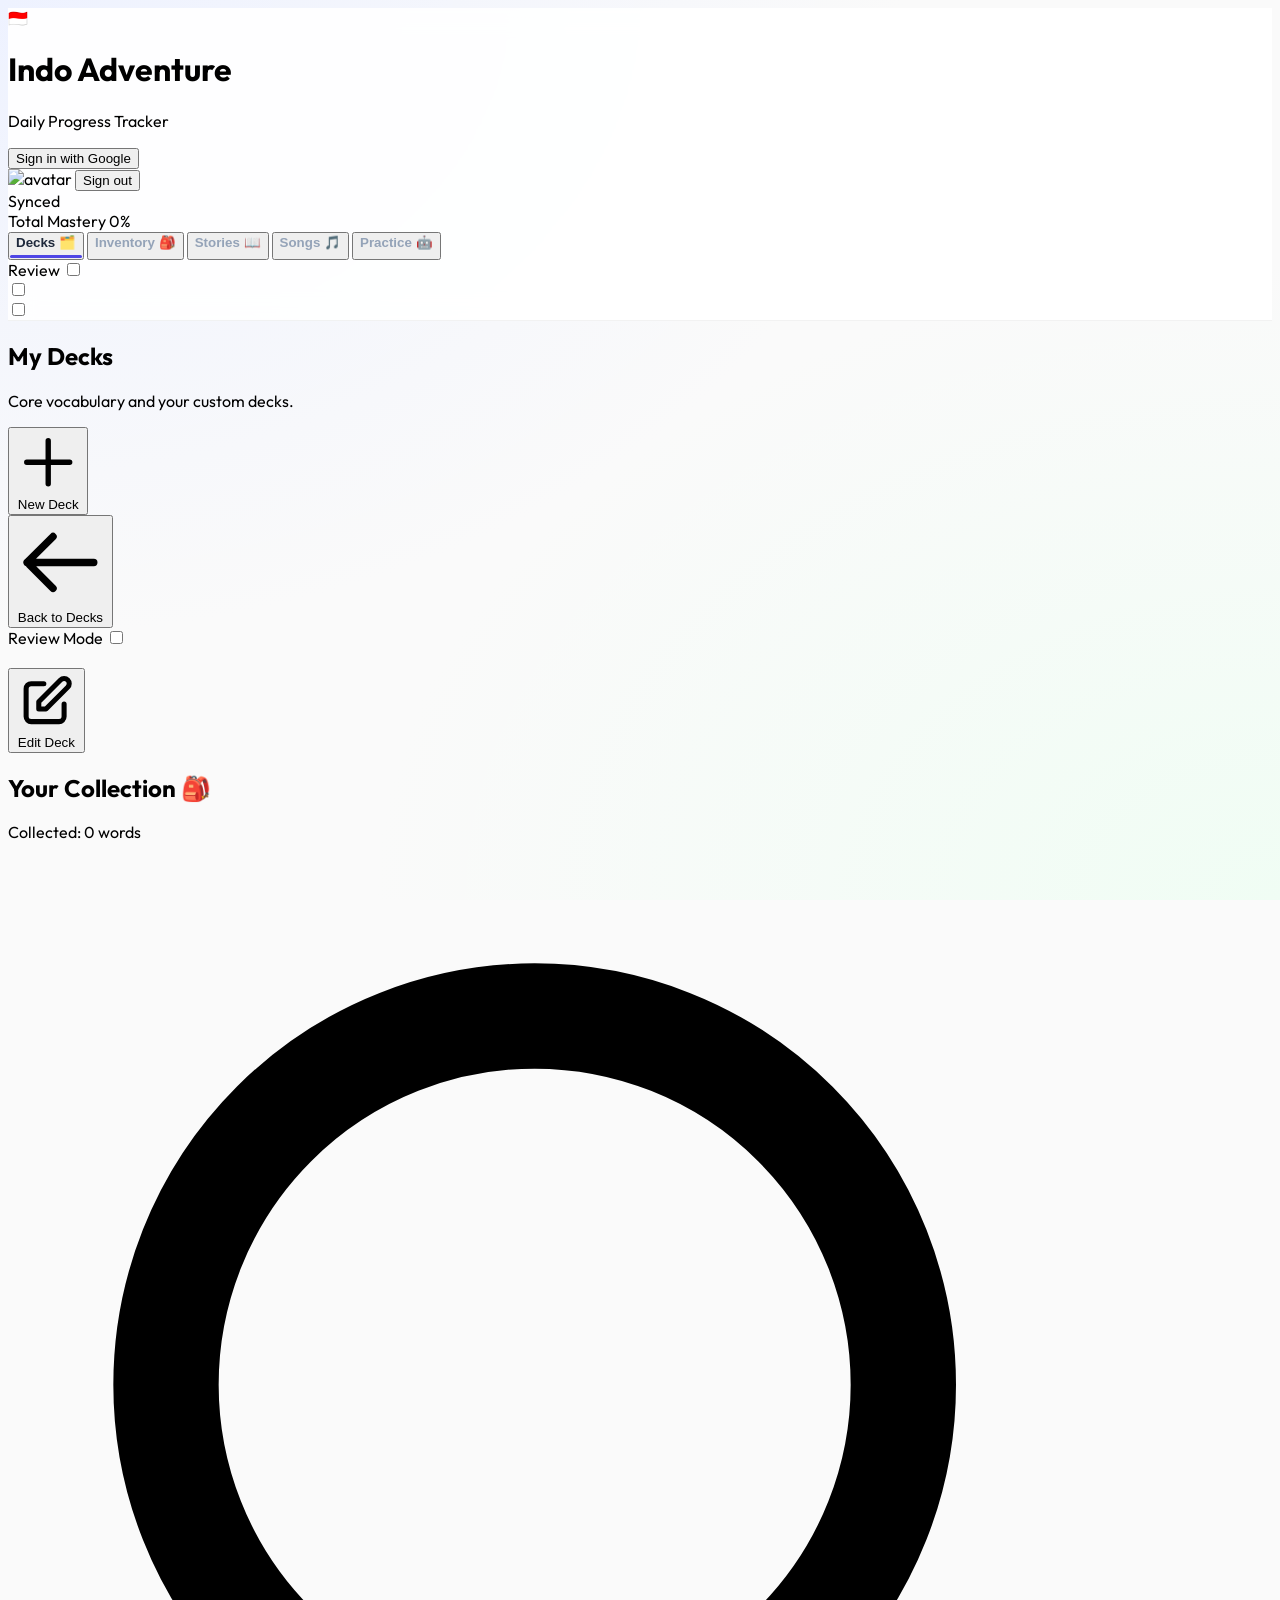
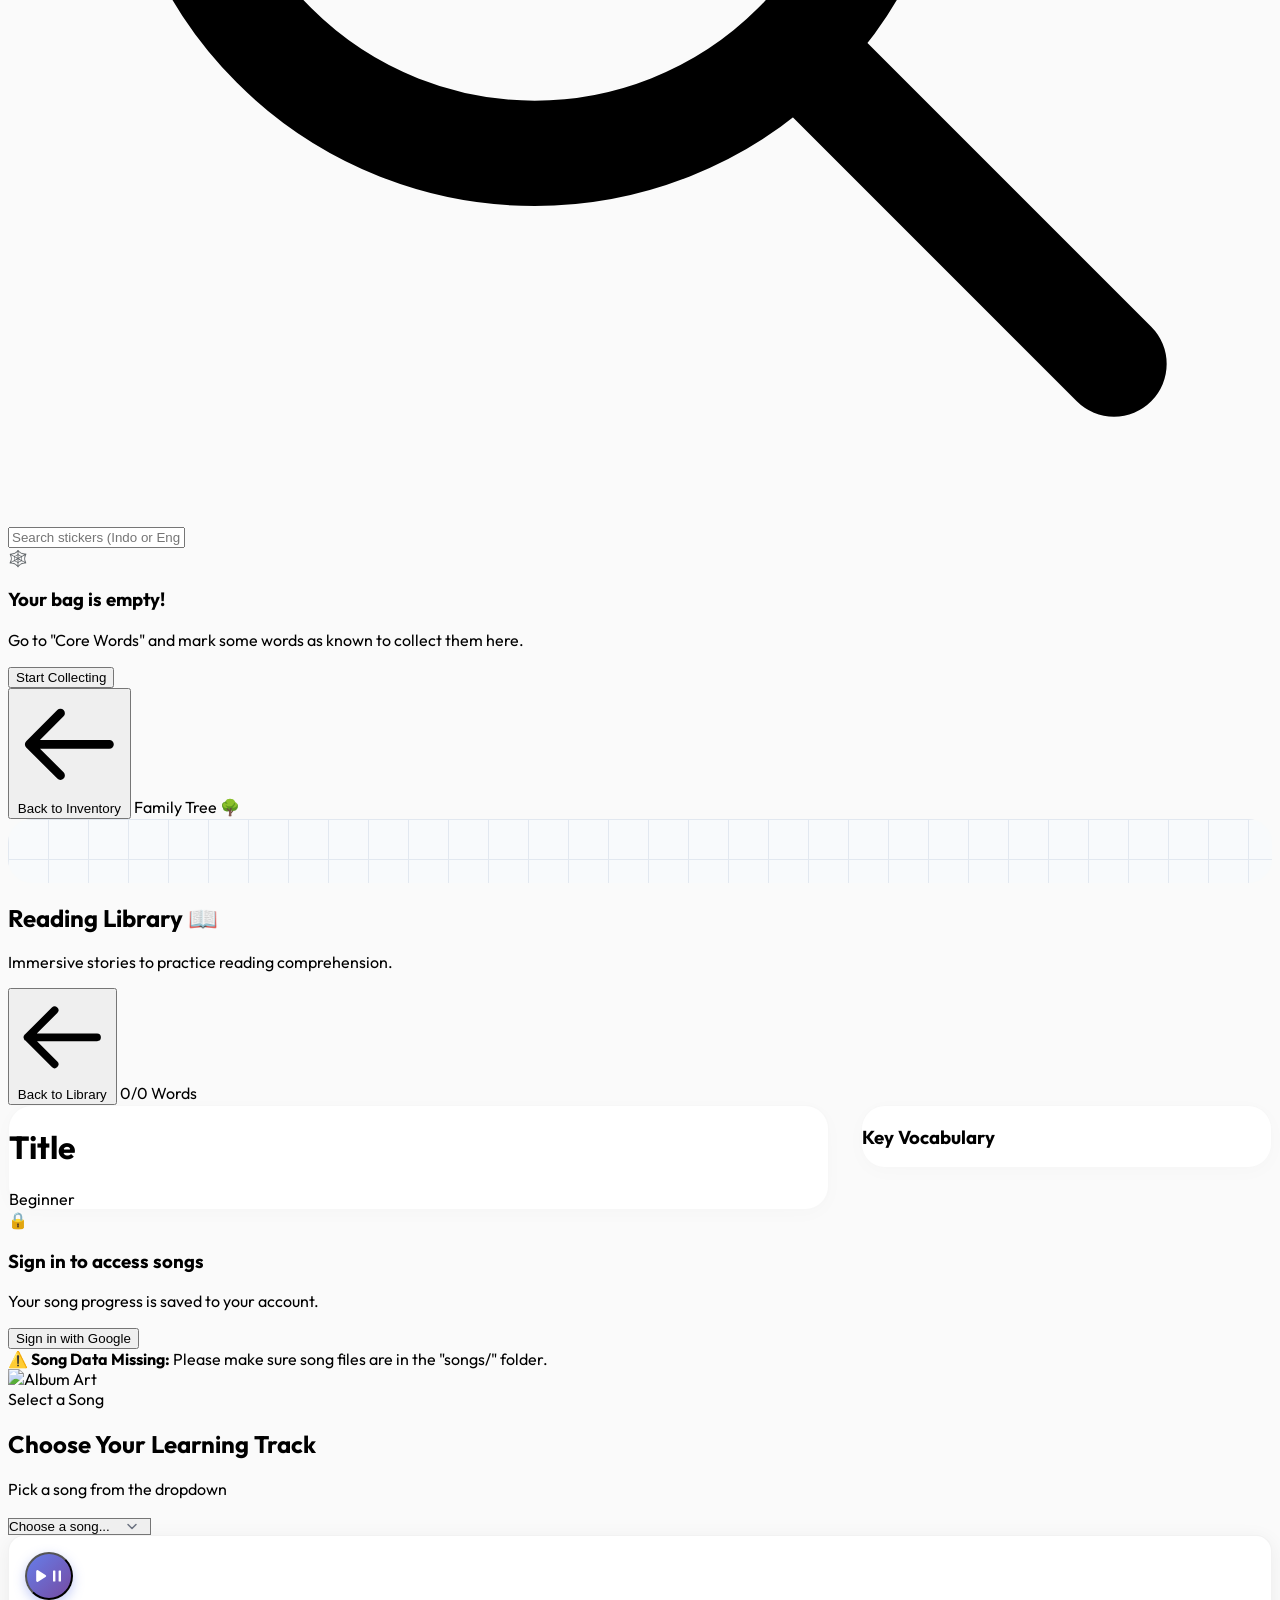
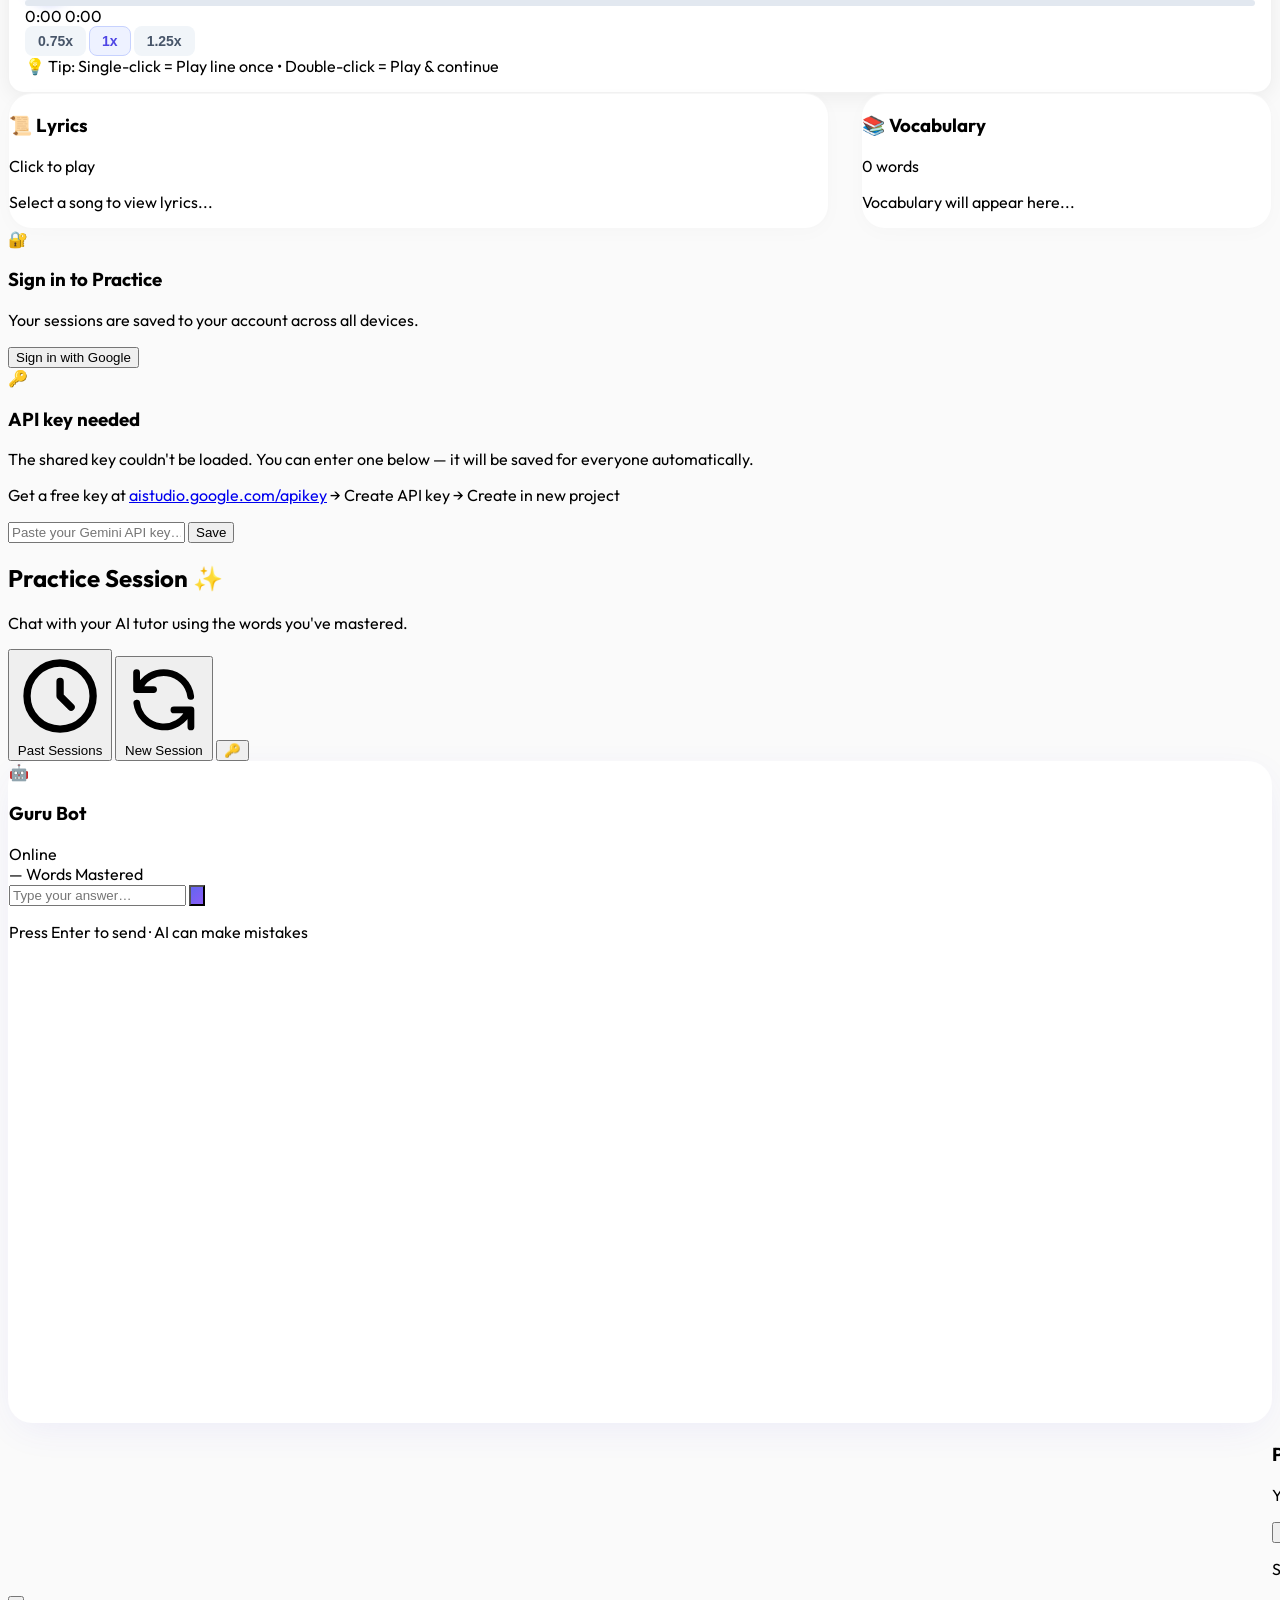
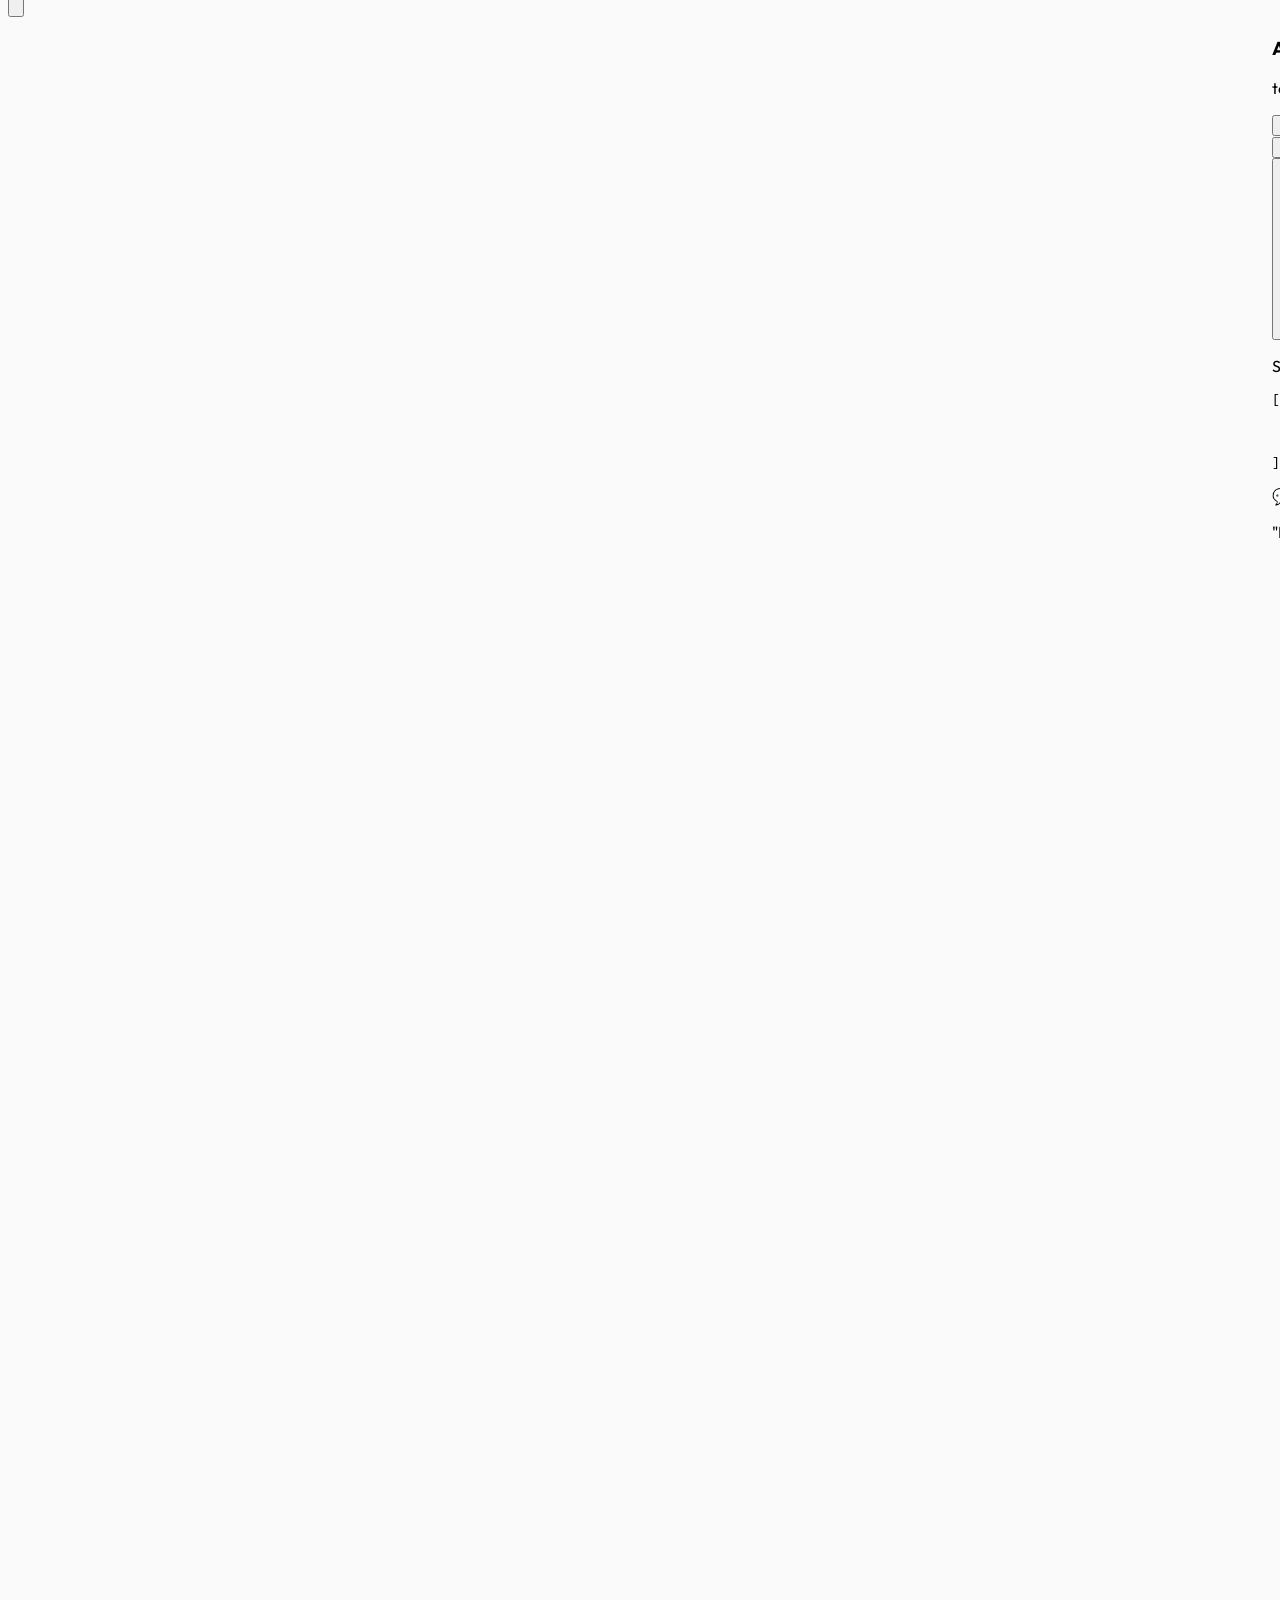
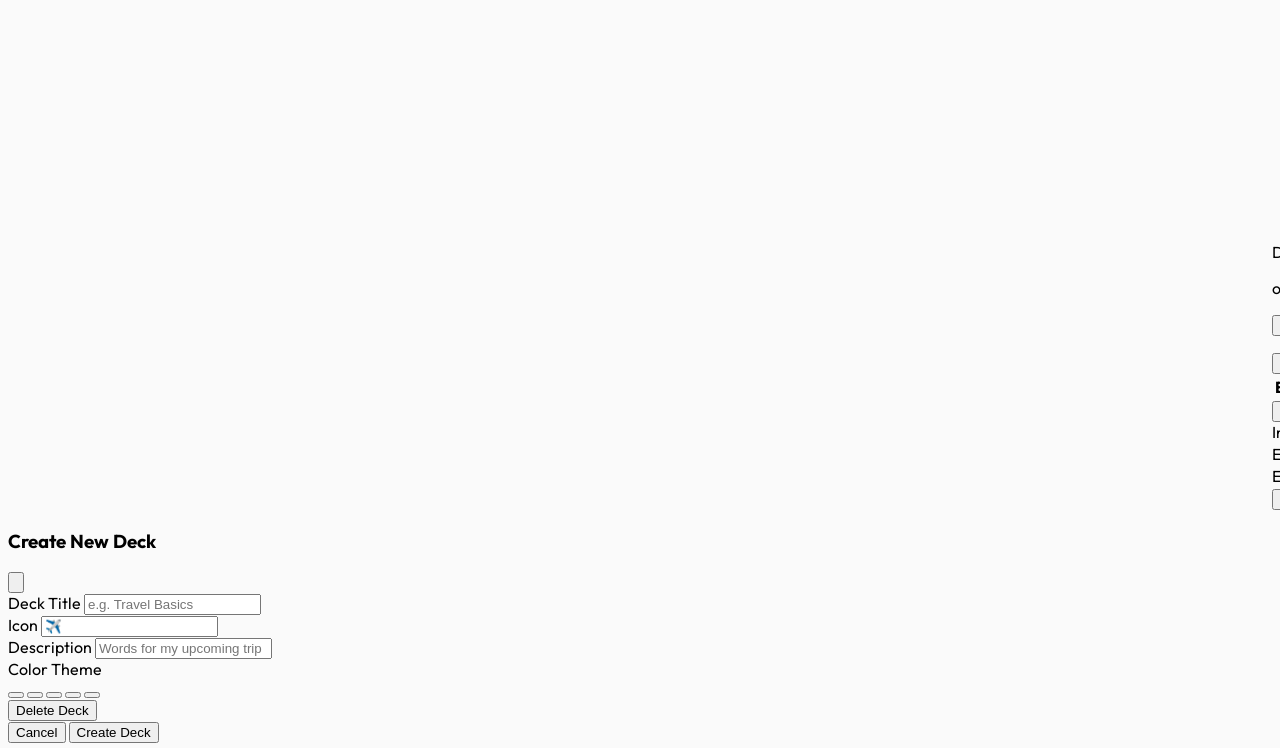
==== commit df2bd2d0: "IDK what this is, claude give me the code but let's try" ====
--- a/index.html
+++ b/index.html
@@ -17,6 +17,7 @@
     <script src="https://www.gstatic.com/firebasejs/10.12.0/firebase-app-compat.js"></script>
     <script src="https://www.gstatic.com/firebasejs/10.12.0/firebase-auth-compat.js"></script>
     <script src="https://www.gstatic.com/firebasejs/10.12.0/firebase-firestore-compat.js"></script>
+    <script src="https://www.gstatic.com/firebasejs/10.12.0/firebase-storage-compat.js"></script>
 
     <link rel="stylesheet" href="styles.css">
 </head>
@@ -117,7 +118,7 @@
                 <div class="flex flex-col sm:flex-row items-start sm:items-center justify-between mb-8 gap-4">
                     <div>
                         <h2 class="text-2xl md:text-3xl font-bold text-slate-800">My Decks</h2>
-                        <p class="text-slate-500 text-sm mt-1">Your vocabulary organized by day.</p>
+                        <p class="text-slate-500 text-sm mt-1">Core vocabulary and your custom decks.</p>
                     </div>
                     <button onclick="openDeckModal('create')" class="hidden md:flex bg-indigo-600 hover:bg-indigo-700 text-white font-bold px-4 py-2 rounded-xl text-sm items-center gap-2 transition-colors shadow-md shadow-indigo-200">
                         <svg class="w-4 h-4" fill="none" stroke="currentColor" viewBox="0 0 24 24"><path stroke-linecap="round" stroke-linejoin="round" stroke-width="2" d="M12 4v16m8-8H4"></path></svg>
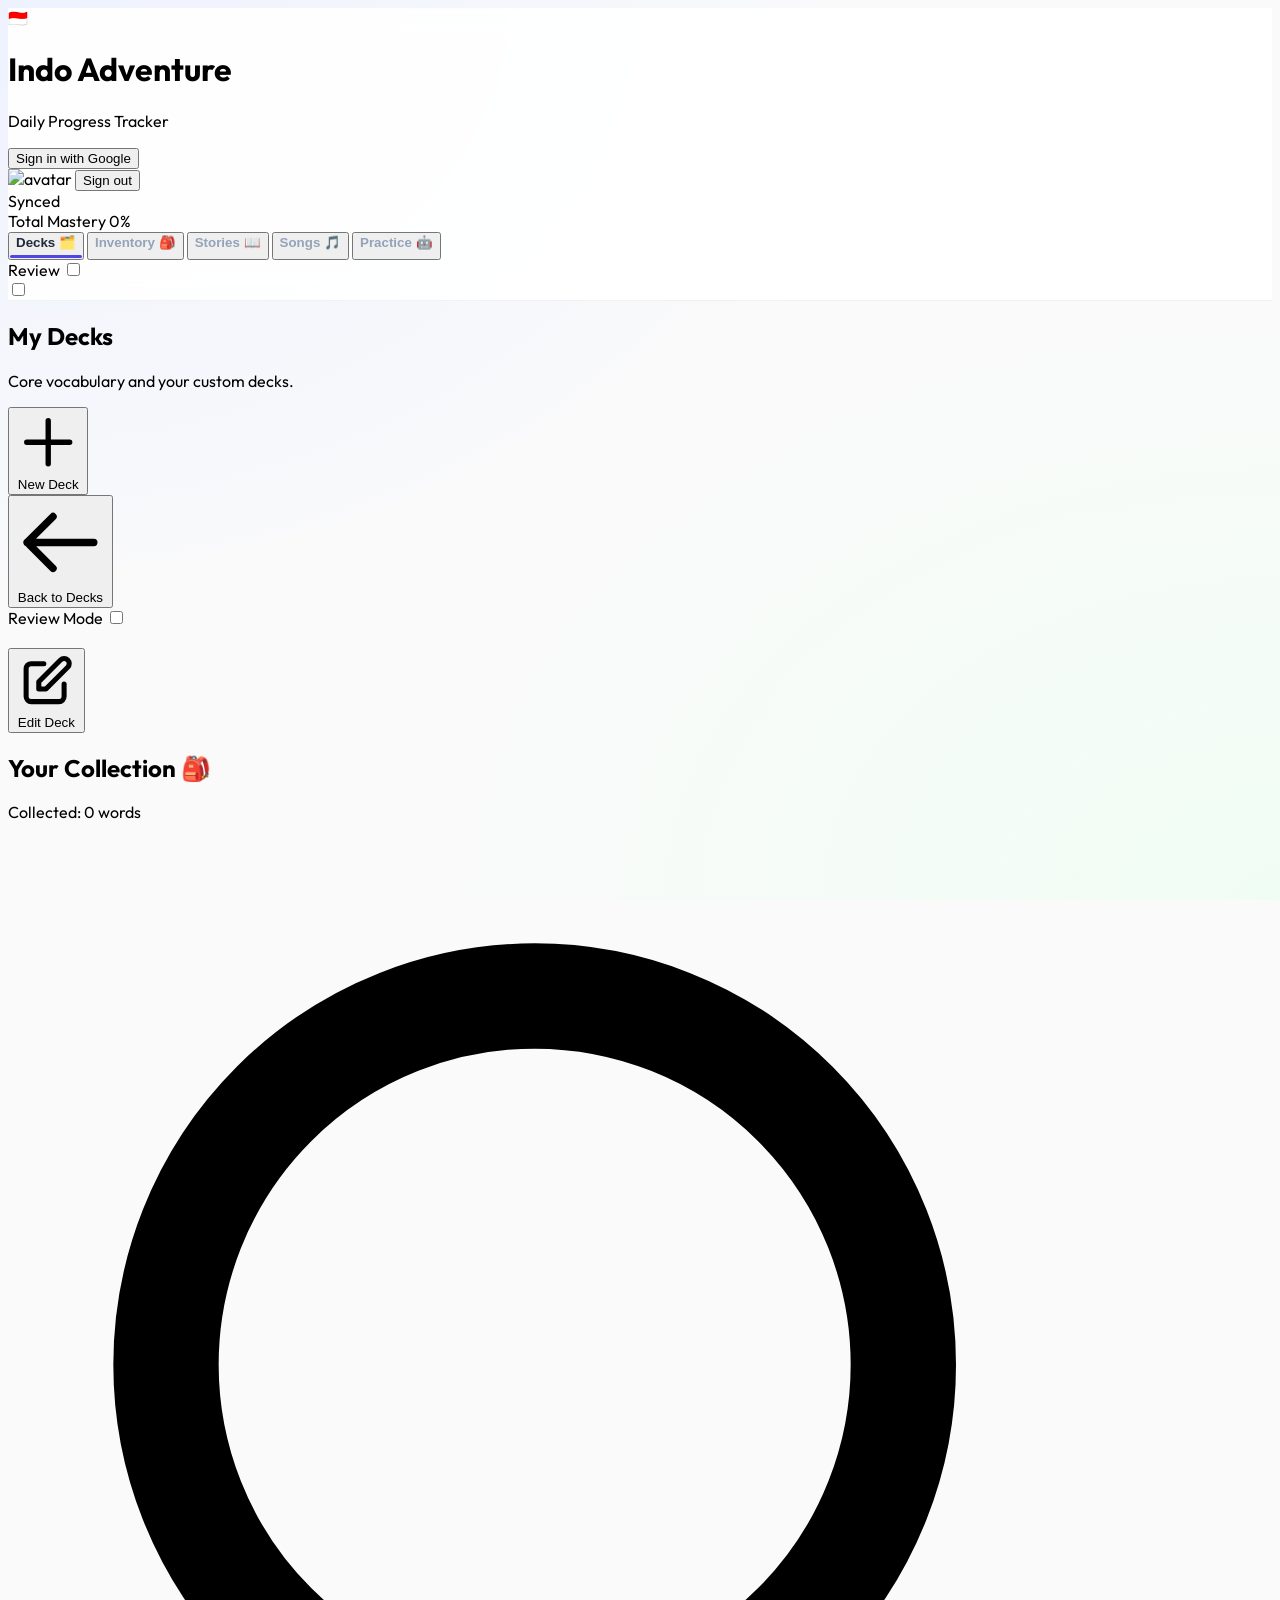
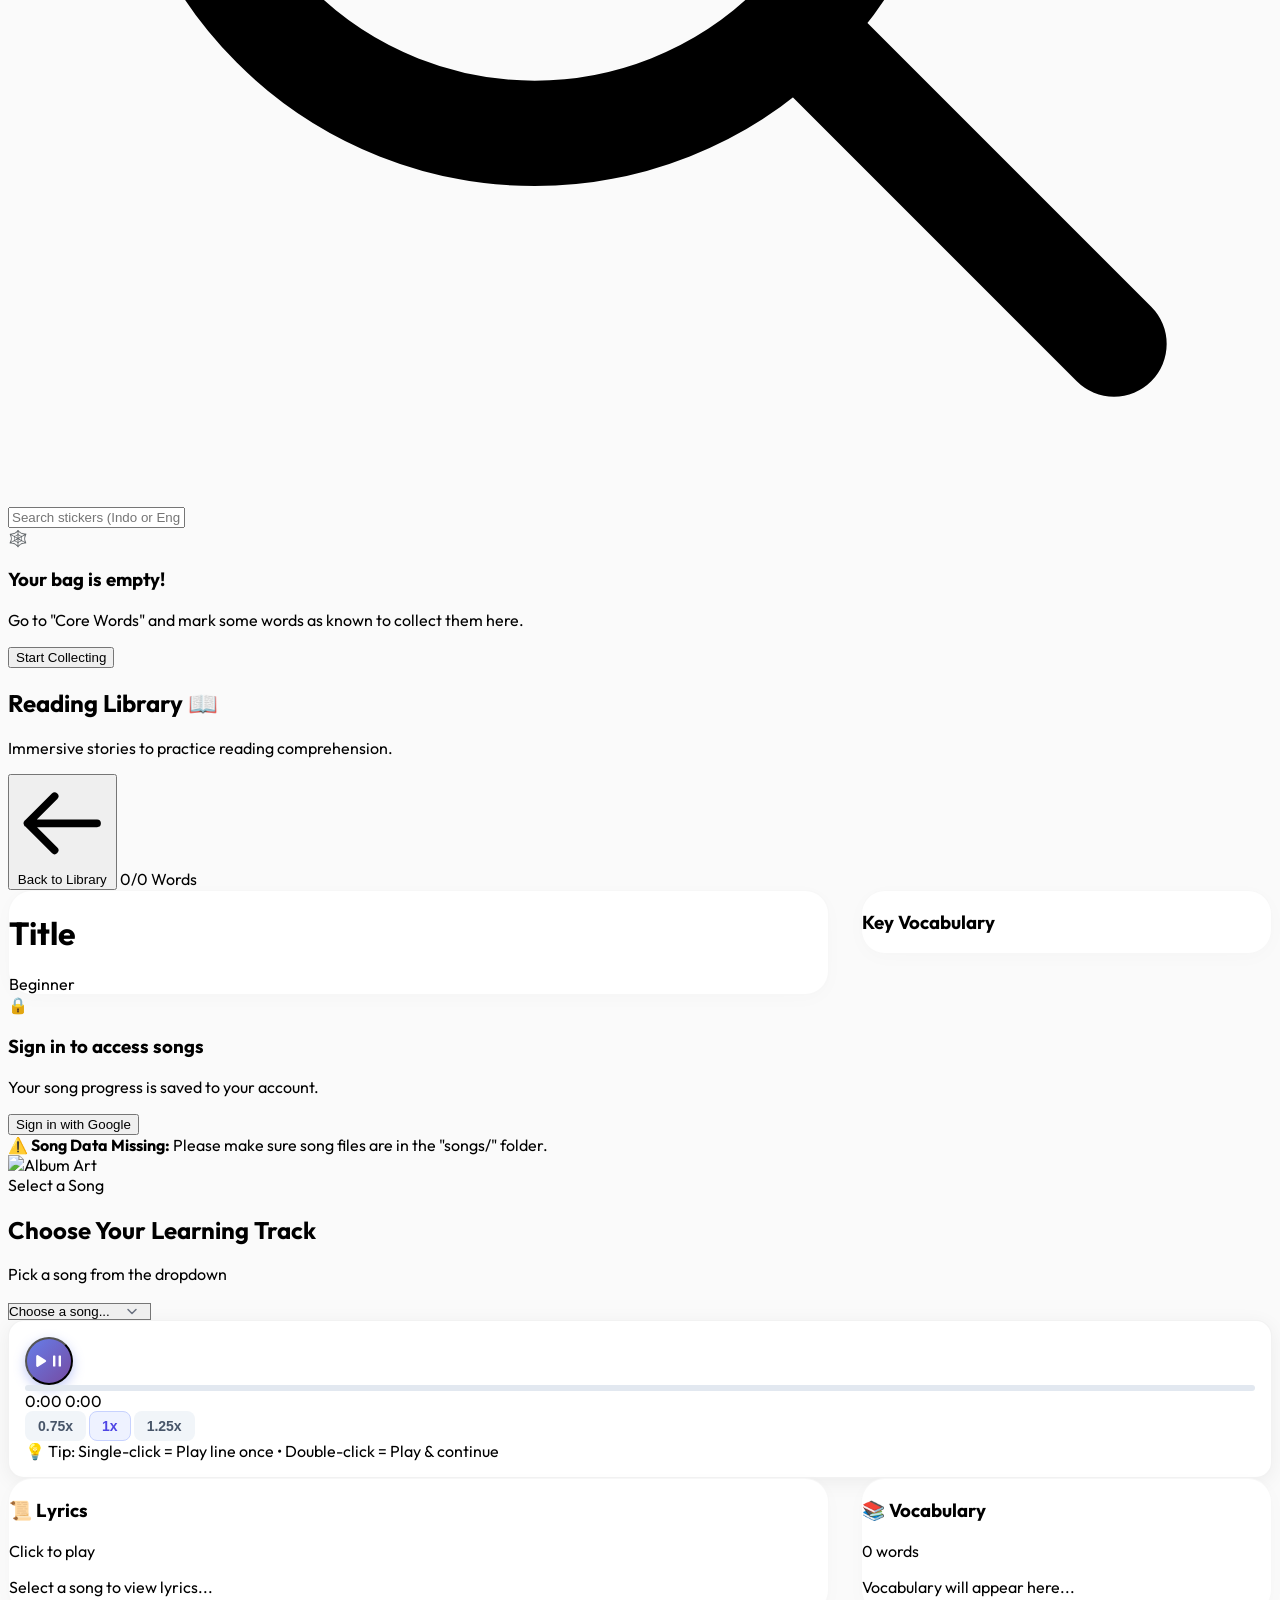
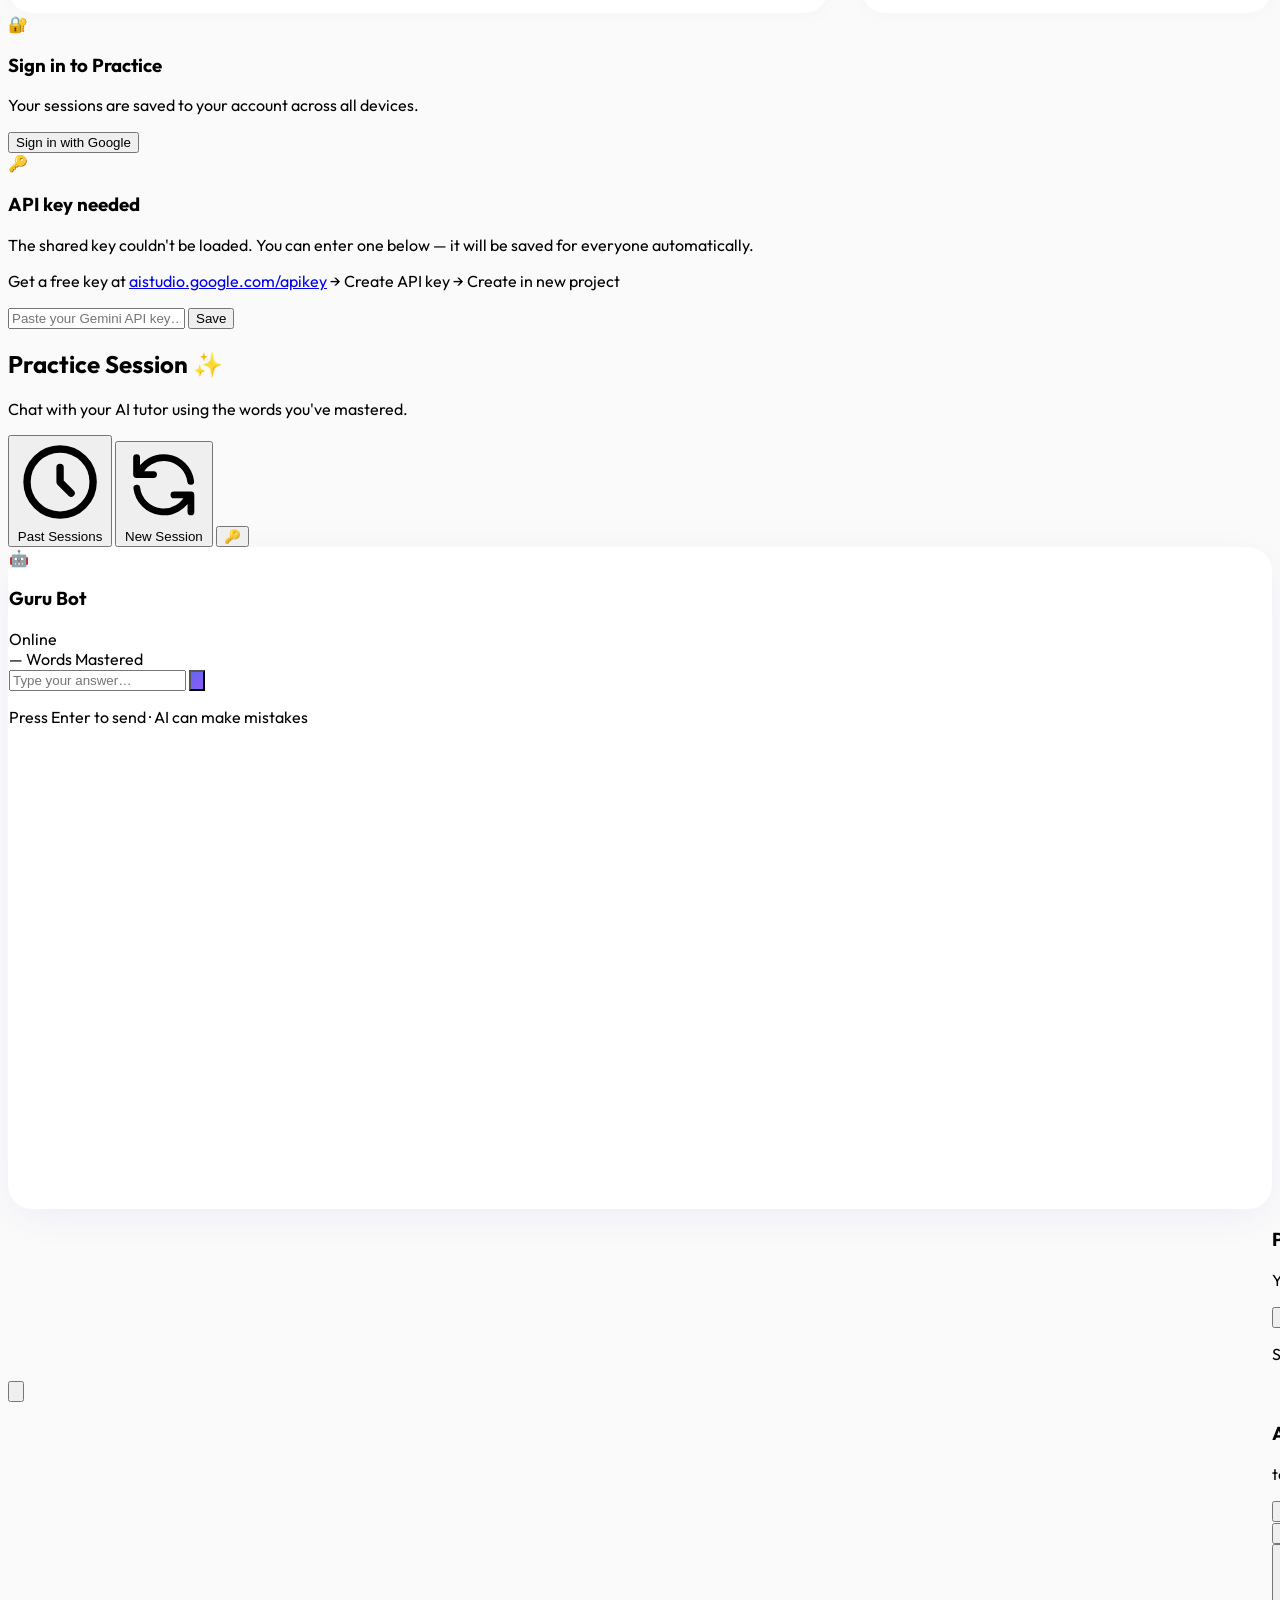
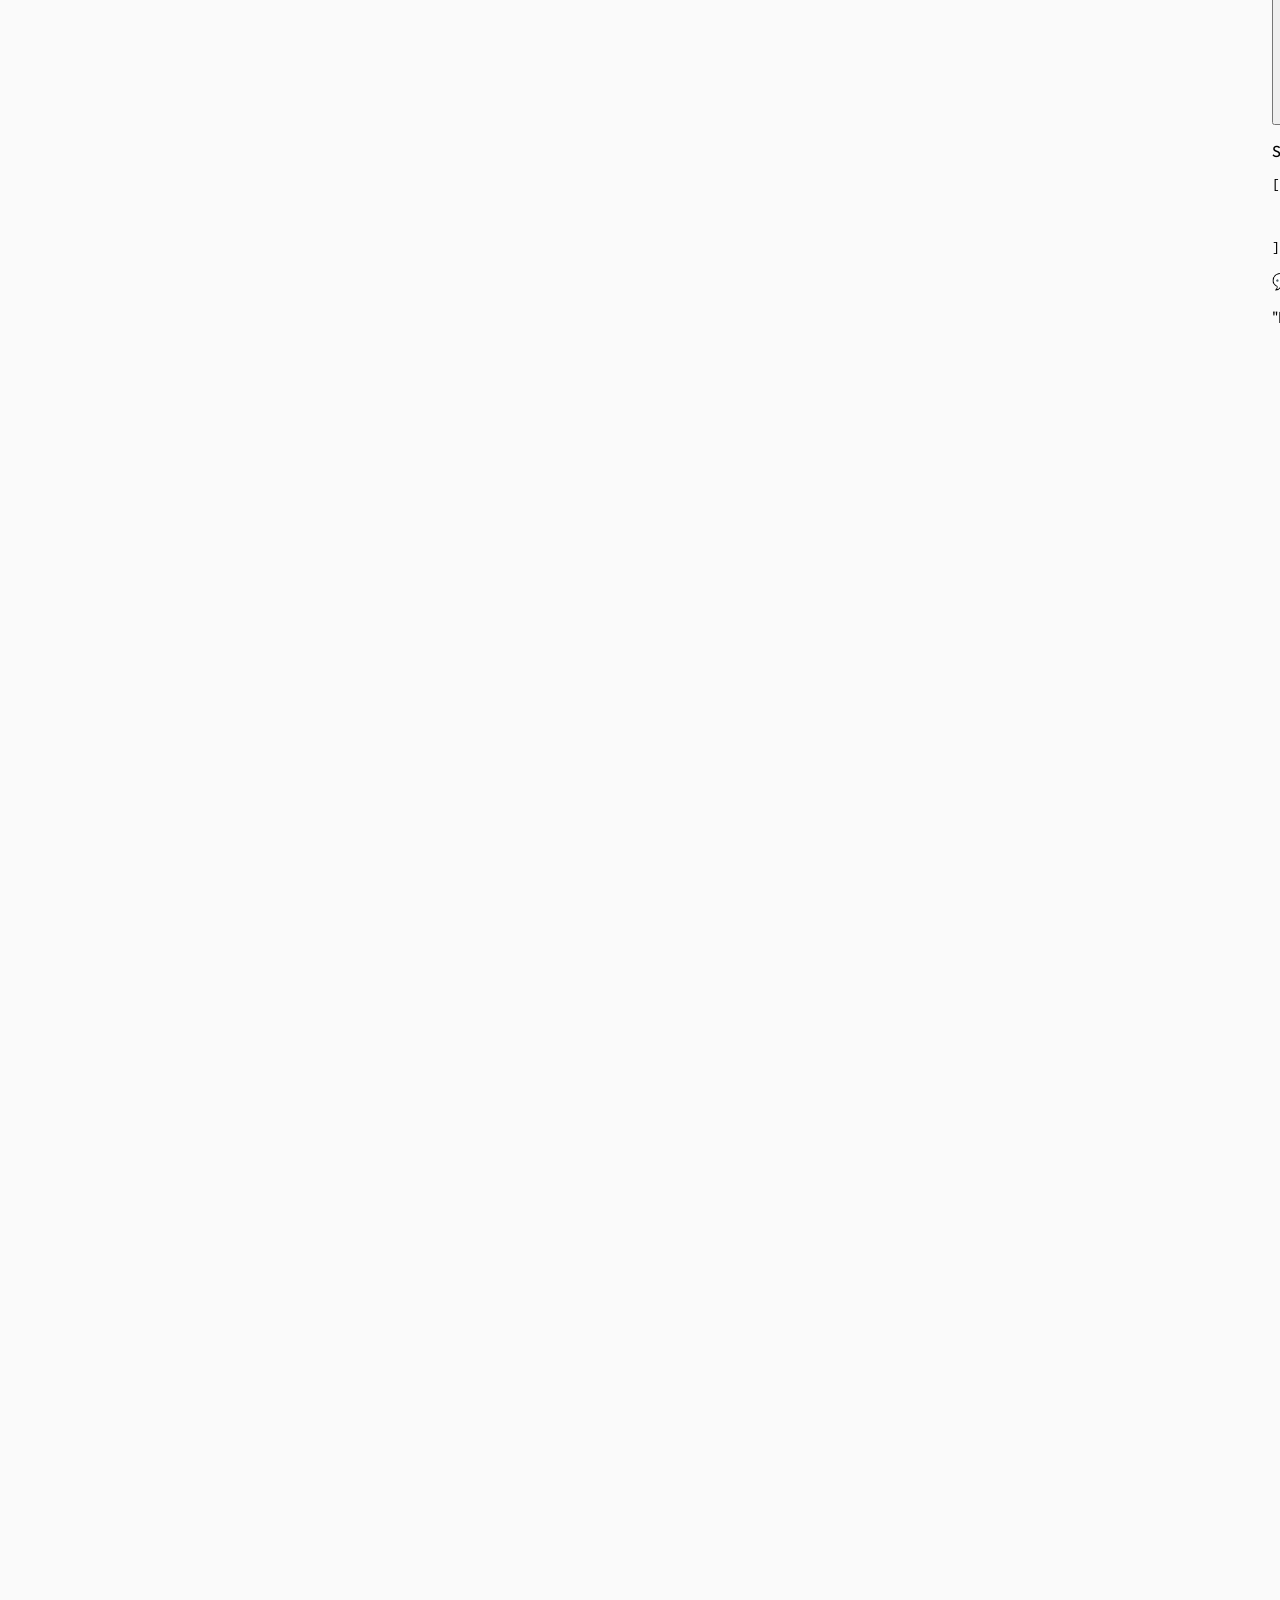
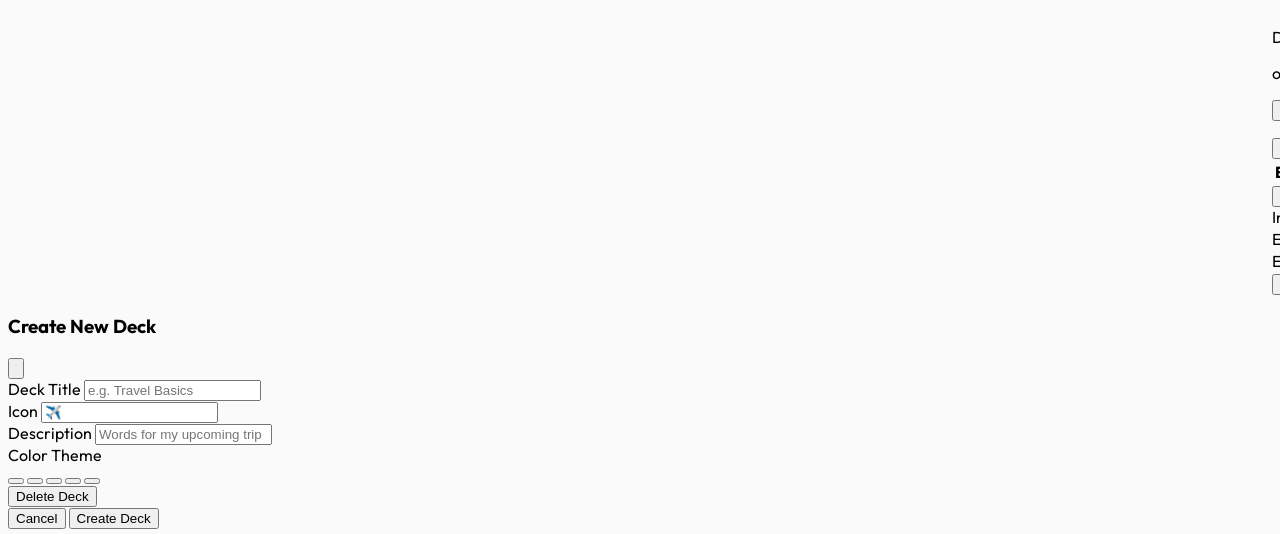
==== commit 0f550be7: "Remove core vocabulary system entirely — custom decks only Deleted coreVocabulary, coreKnown, coreDe" ====
--- a/index.html
+++ b/index.html
@@ -82,13 +82,6 @@
                 <div class="flex items-center gap-2 pb-2 pl-4">
                     <span class="text-xs font-bold text-slate-500 uppercase tracking-wider hidden sm:inline">Review</span>
                     
-                    <!-- Core Review Toggle -->
-                    <label id="core-toggle-wrapper" class="relative inline-block w-10 h-5 align-middle select-none cursor-pointer">
-                        <input type="checkbox" id="review-toggle" class="sr-only peer" />
-                        <div class="absolute inset-0 bg-slate-200 rounded-full transition-colors duration-300 peer-checked:bg-indigo-500"></div>
-                        <div class="absolute top-0.5 left-0.5 w-4 h-4 bg-white rounded-full transition-transform duration-300 peer-checked:translate-x-5"></div>
-                    </label>
-
                     <!-- Song Review Toggle (Hidden initially) -->
                     <label id="song-toggle-wrapper" class="relative inline-block w-10 h-5 align-middle select-none cursor-pointer hidden">
                         <input type="checkbox" id="song-review-toggle" class="sr-only peer" />
@@ -210,27 +203,6 @@
                 <div id="inventory-grid" class="grid grid-cols-2 md:grid-cols-4 lg:grid-cols-5 xl:grid-cols-6 gap-4">
                     <!-- Stickers populated by JS -->
                 </div>
-            </div>
-        </div>
-
-        <!-- ================= VIEW: TREE MAP (NEW) ================= -->
-        <div id="view-tree" class="hidden">
-            <div class="max-w-4xl mx-auto">
-                <div class="flex items-center justify-between mb-6">
-                    <button onclick="switchTab('inventory')" class="text-sm font-bold text-slate-400 hover:text-slate-600 flex items-center gap-2">
-                        <svg class="w-4 h-4" fill="none" stroke="currentColor" viewBox="0 0 24 24"><path stroke-linecap="round" stroke-linejoin="round" stroke-width="2" d="M10 19l-7-7m0 0l7-7m-7 7h18"/></svg>
-                        Back to Inventory
-                    </button>
-                    <span class="bg-emerald-50 text-emerald-700 px-3 py-1 rounded-full text-xs font-bold uppercase tracking-wide">Family Tree 🌳</span>
-                </div>
-
-                <!-- Tree Card -->
-                <div class="tree-container">
-                    <div id="tree-canvas" class="tree-grid">
-                        <!-- Populated by JS -->
-                    </div>
-                </div>
-
             </div>
         </div>
 
